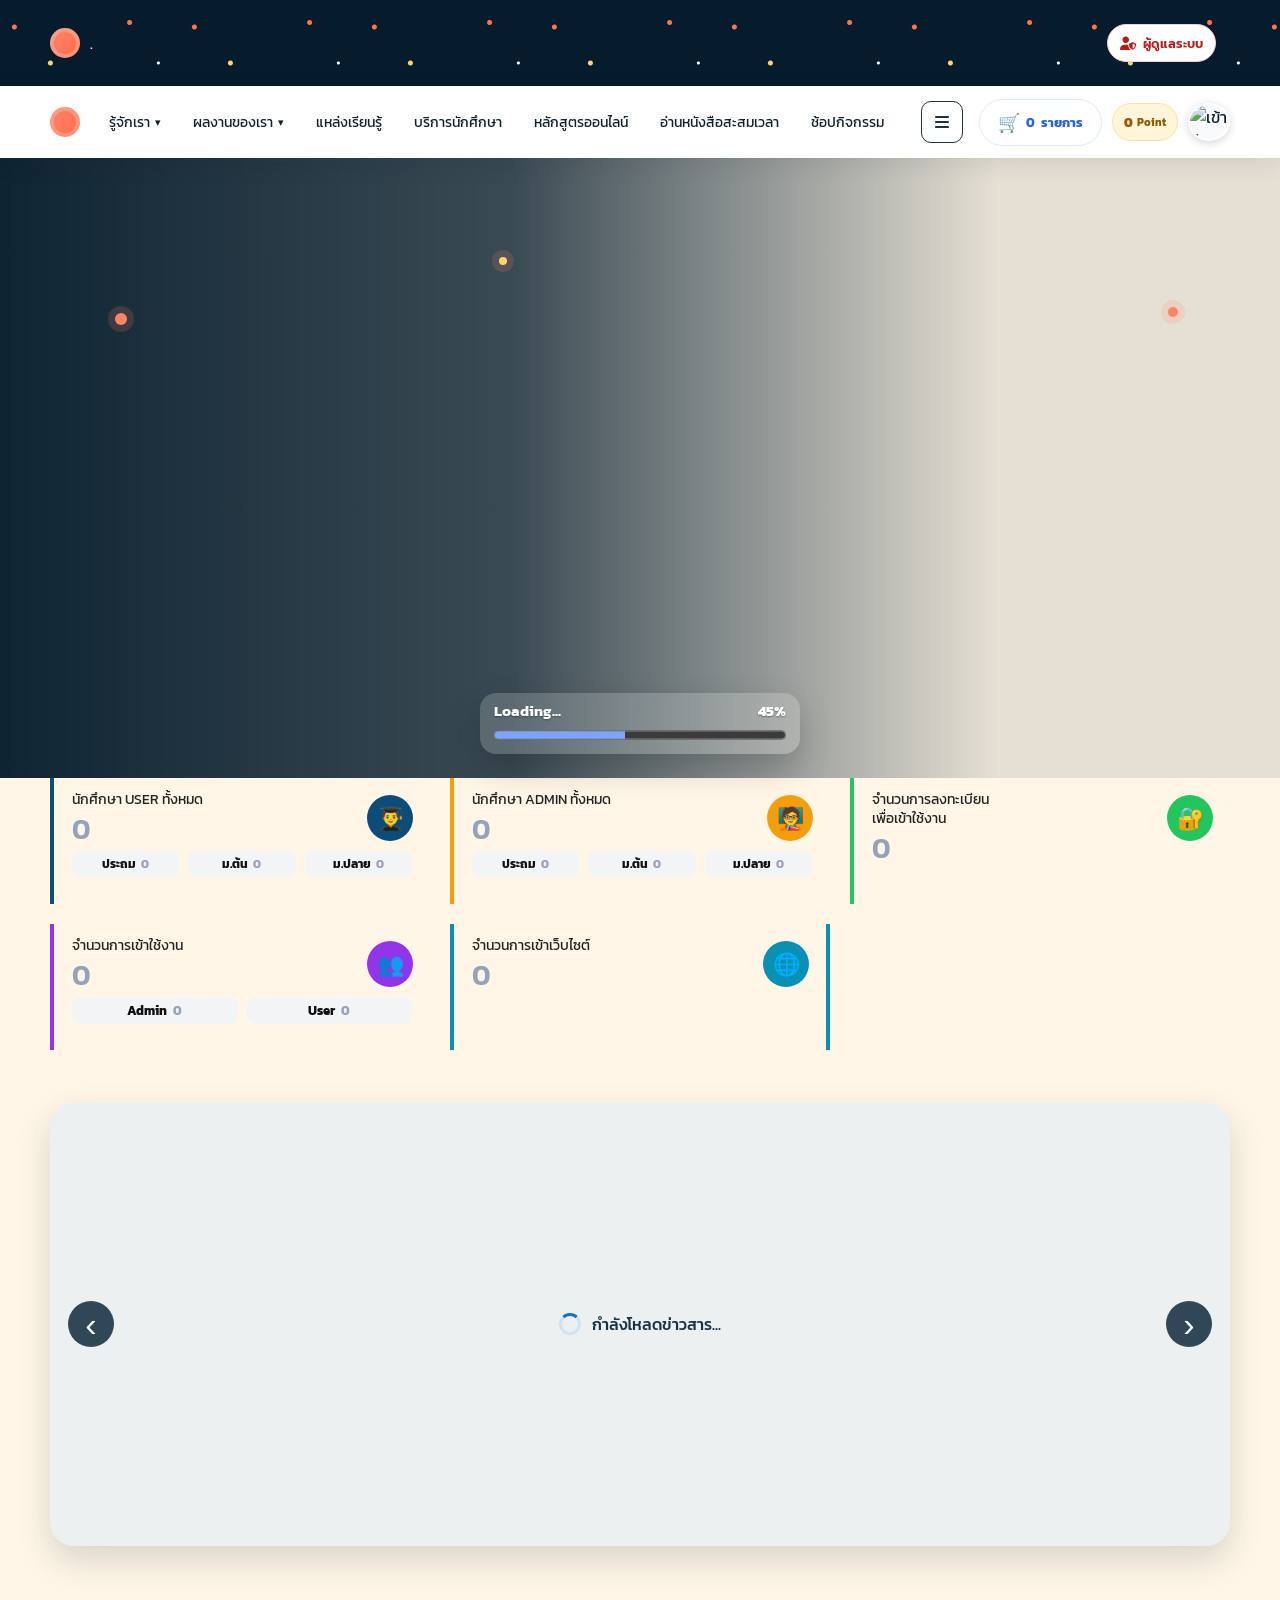
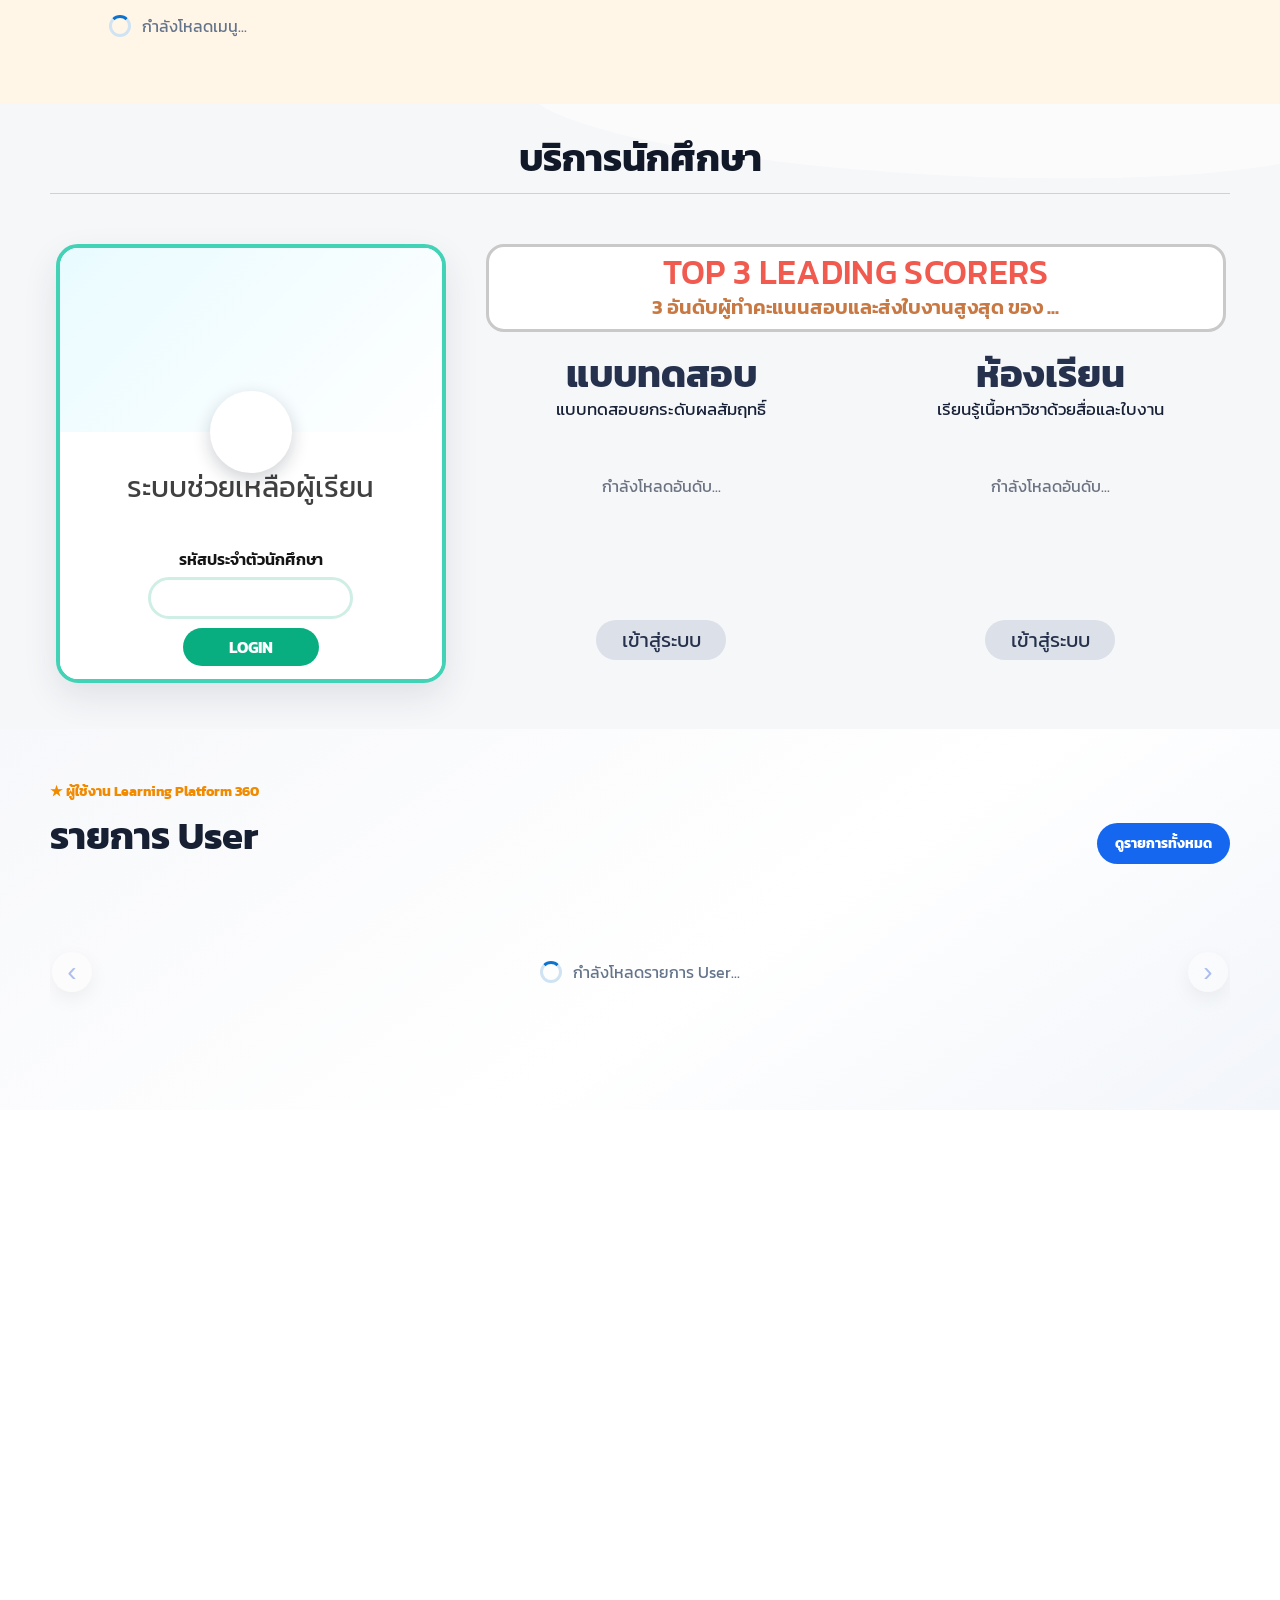
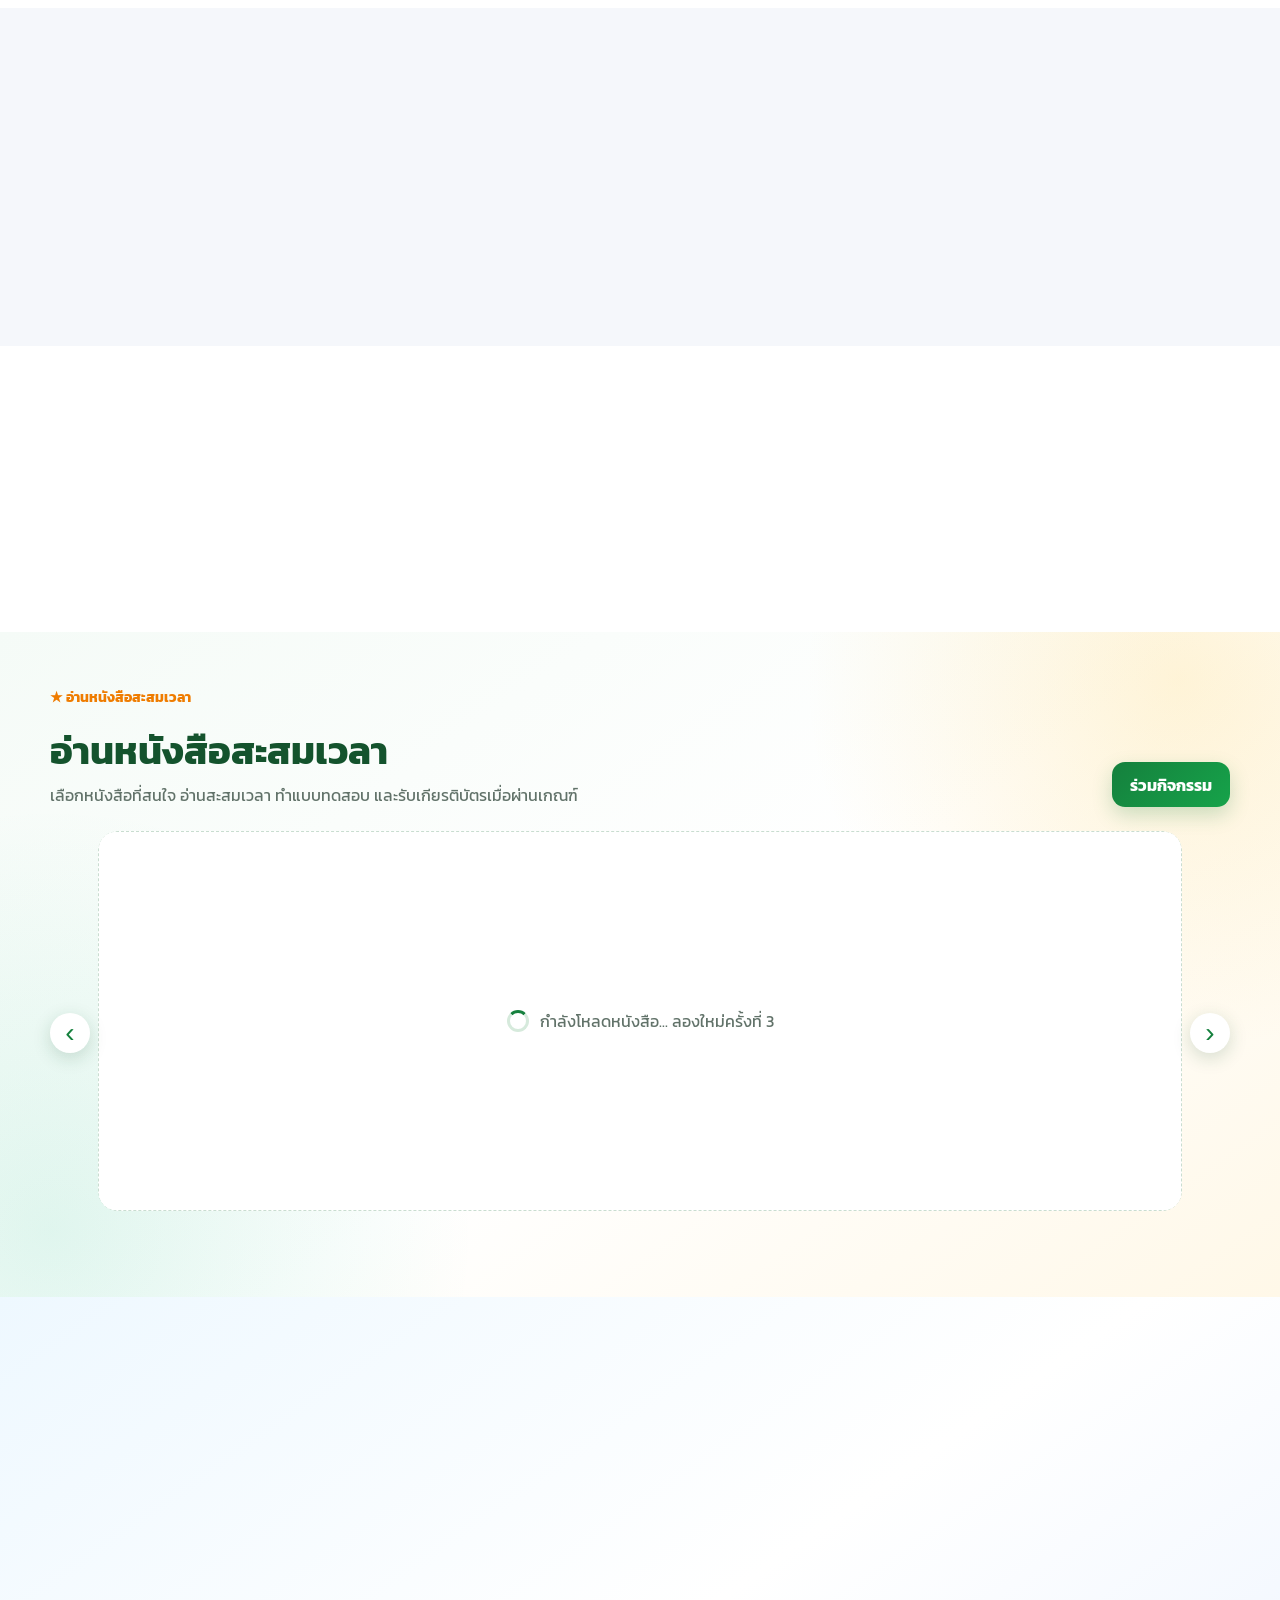
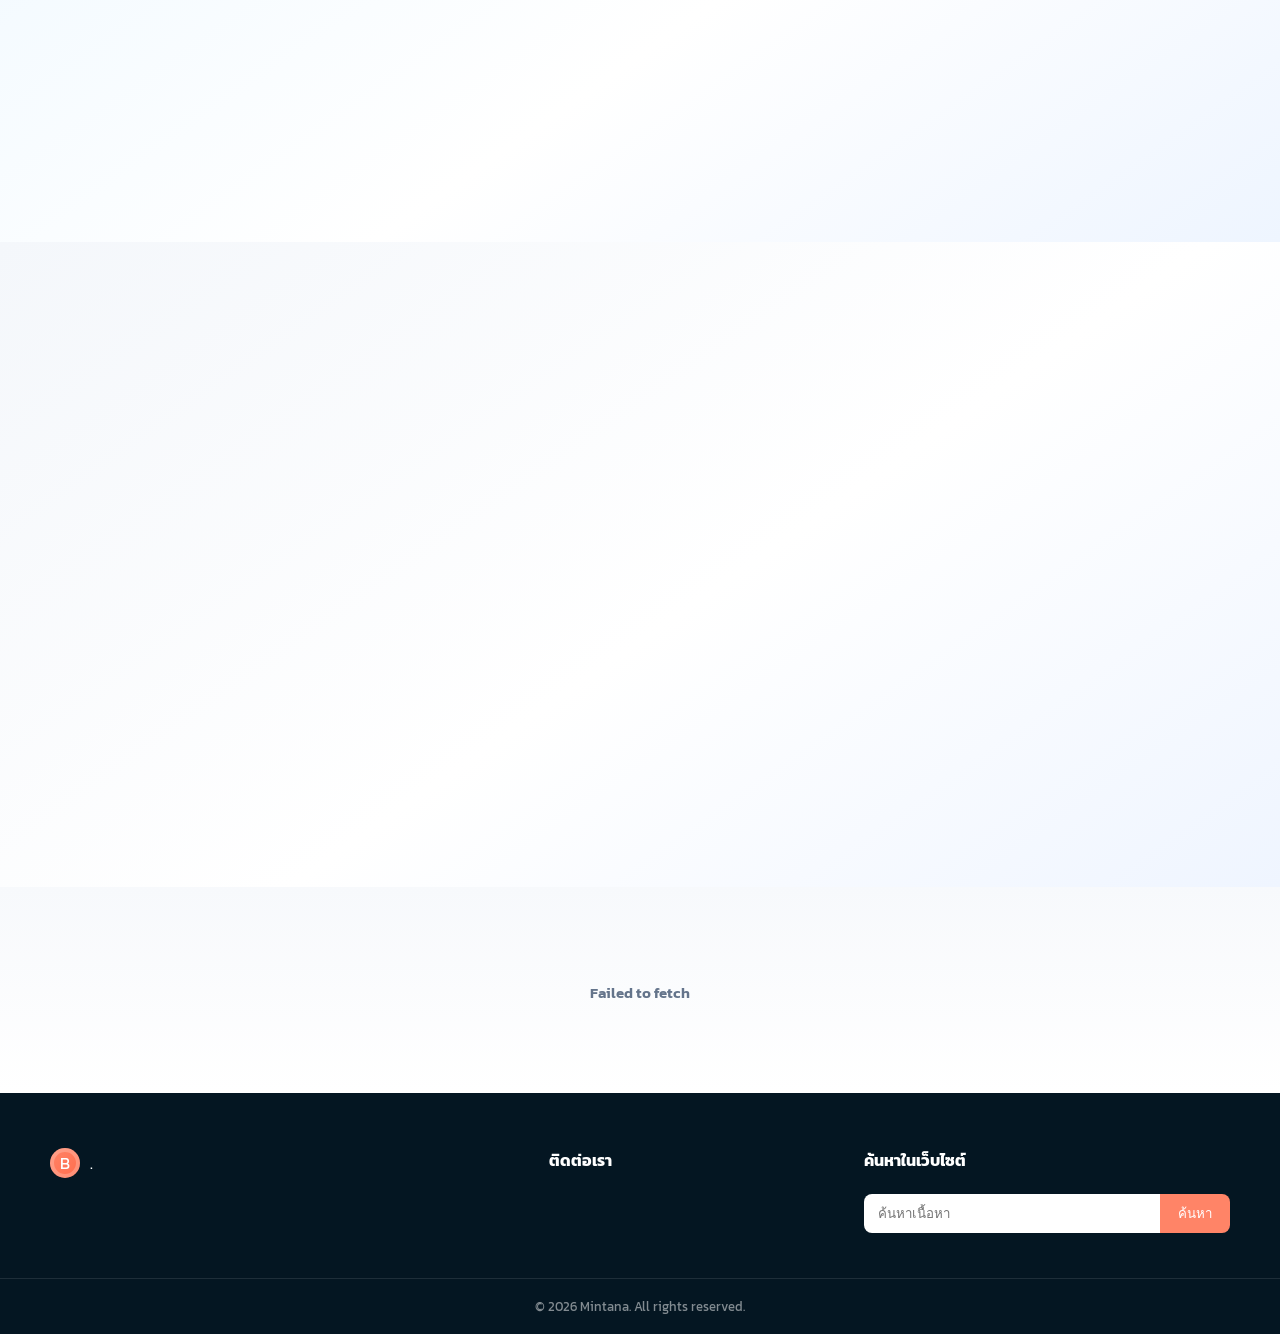
==== index.html @ b243261f "pl360v2" ====
<!DOCTYPE html>

<html lang="th">
<head>
  <script src="sites-config.js?v=20260930-central-2"></script>
  <script src="site-bootstrap.js?v=20260930-isolation-2"></script>

  <meta charset="UTF-8" />
  <script src="app-config.js?v=20260917-1"></script>
  <meta name="viewport" content="width=device-width, initial-scale=1.0" />
  <meta name="description" content="เว็บไซต์ศูนย์ส่งเสริมการเรียนรู้ระดับอำเภอเมืองลพบุรี" data-lp360-config-seo="description" />
  <meta property="og:title" content="เว็บไซต์ สกร.ระดับอำเภอเมืองลพบุรี" data-lp360-config-og="1" />
  <meta property="og:description" content="เว็บไซต์ศูนย์ส่งเสริมการเรียนรู้ระดับอำเภอเมืองลพบุรี" data-lp360-config-og="1" />
  <meta property="og:type" content="website" data-lp360-config-og="1" />
    <link rel="icon" type="image/png" href="https://static.wixstatic.com/media/a503e5_55b0959c5ce64be9bc2e8cb06ad4fcd0~mv2.png" data-lp360-static-icon="1">
  <link rel="shortcut icon" type="image/png" href="https://static.wixstatic.com/media/a503e5_55b0959c5ce64be9bc2e8cb06ad4fcd0~mv2.png" data-lp360-static-icon="1">
  <link rel="apple-touch-icon" href="https://static.wixstatic.com/media/a503e5_55b0959c5ce64be9bc2e8cb06ad4fcd0~mv2.png" data-lp360-static-icon="1">
  <link rel="apple-touch-icon-precomposed" href="https://static.wixstatic.com/media/a503e5_55b0959c5ce64be9bc2e8cb06ad4fcd0~mv2.png" data-lp360-static-icon="1">
  <title data-lp360-config-seo="title">เว็บไซต์ สกร.ระดับอำเภอเมืองลพบุรี</title>
  <link rel="preconnect" href="https://fonts.googleapis.com">
  <link rel="preconnect" href="https://script.google.com" crossorigin>
  <link rel="preconnect" href="https://script.googleusercontent.com" crossorigin>
  <link rel="preconnect" href="https://lh3.googleusercontent.com" crossorigin>
  <link rel="dns-prefetch" href="//lh3.googleusercontent.com">
  <link rel="preconnect" href="https://fonts.gstatic.com" crossorigin>
  <link rel="preconnect" href="https://cdn.jsdelivr.net">
  <link rel="preconnect" href="https://cdnjs.cloudflare.com">
  <script>
    // FIRST-LOAD FAST 2026-09-17
    // 1) homecritical เริ่มพร้อม <head> เพื่อให้ Hero เริ่มดาวน์โหลดก่อน homefast ชุดใหญ่
    // 2) preload Hero ล่าสุดจาก cache ทันทีในครั้งถัดไป
    // 3) homefast เดิมยังทำงานต่อครบทุก section
    (function () {
      var NS = "LP360:DISTRICT:";
      var API = window.APP_CONFIG.EXEC_URL;
      var cacheKey = NS + 'SITE_FAST:homefast-v15-seo-t3t4-20261004';
      var heroKey = NS + 'CRITICAL_IMAGE:hero-v1';
      var maxAge = 24 * 60 * 60 * 1000;
      var admin = false;
      try { admin = Boolean(sessionStorage.getItem(NS + 'mysiteAdminToken')); } catch (_) {}


      function optimizedImage(url, width) {
        url = String(url || '').trim();
        if (!url) return '';
        var match = url.match(/lh3\.googleusercontent\.com\/d\/([-\w]{25,})/i);
        if (!match && /drive\.google\.com/i.test(url)) match = url.match(/[-\w]{25,}/);
        if (!match) return url;
        return 'https://lh3.googleusercontent.com/d/' + match[1] + '=w' + (width || 1800);
      }

      function preloadImage(url) {
        if (!url || document.querySelector('link[data-lp360-hero-preload="1"]')) return;
        var link = document.createElement('link');
        link.rel = 'preload';
        link.as = 'image';
        link.href = url;
        link.setAttribute('fetchpriority', 'high');
        link.setAttribute('data-lp360-hero-preload', '1');
        document.head.appendChild(link);
      }

      function ensureHeroProgressMarkup() {
        var overlay = document.getElementById('websiteHeroOverlay');
        if (!overlay) return null;
        var wrap = overlay.querySelector('.hero-image-progress-wrap');
        if (!wrap) {
          wrap = document.createElement('div');
          wrap.className = 'hero-image-progress-wrap';
          wrap.setAttribute('aria-live', 'polite');
          wrap.hidden = true;
          wrap.innerHTML = '<div class="hero-image-progress-row"><span class="hero-image-progress-label">Loading...</span><strong class="hero-image-progress-percent">0%</strong></div><progress class="hero-image-progress-bar" max="100" value="0">0%</progress>';
          overlay.appendChild(wrap);
        }
        return {
          wrap: wrap,
          progress: wrap.querySelector('progress'),
          percent: wrap.querySelector('.hero-image-progress-percent')
        };
      }

      // Hero progress นับงานจริง 2 ส่วน: heroTitleText 50% + รูป Hero 50%
      // ระหว่างรอแต่ละงาน แถบจะค่อย ๆ วิ่ง แต่ 100% จะเกิดเมื่อทั้งสองส่วนจบแล้วเท่านั้น
      (function createHeroProgressCoordinator() {
        if (window.LP360HeroProgress) return;

        var state = {
          titleReady: false,
          imageReady: false,
          imageUrl: '',
          value: 0,
          timer: null,
          hideTimer: null
        };

        function ui() {
          return ensureHeroProgressMarkup();
        }

        function setValue(value) {
          var parts = ui();
          if (!parts) return;
          var next = Math.max(state.value, Math.min(100, Math.round(value)));
          state.value = next;
          parts.progress.value = next;
          parts.progress.textContent = next + '%';
          if (parts.percent) parts.percent.textContent = next + '%';
          parts.wrap.hidden = false;
        }

        function target() {
          var completed = (state.titleReady ? 1 : 0) + (state.imageReady ? 1 : 0);
          if (completed >= 2) return 100;
          if (completed === 1) return 95;
          return 45;
        }

        function stopTimer() {
          if (!state.timer) return;
          clearTimeout(state.timer);
          state.timer = null;
        }

        function tick() {
          var goal = target();
          if (goal >= 100) {
            complete();
            return;
          }
          if (state.value < goal) {
            var step = state.value < 25 ? 4 : state.value < 50 ? 2 : state.value < 80 ? 2 : 1;
            setValue(Math.min(goal, state.value + step));
          }
          state.timer = setTimeout(tick, state.value < 50 ? 150 : 260);
        }

        function start() {
          var parts = ui();
          if (!parts) return;
          if (state.hideTimer) {
            clearTimeout(state.hideTimer);
            state.hideTimer = null;
          }
          parts.wrap.hidden = false;
          if (state.value <= 0) setValue(4);
          if (!state.timer) state.timer = setTimeout(tick, 100);
        }

        function complete() {
          if (!(state.titleReady && state.imageReady)) return;
          stopTimer();
          setValue(100);
          var parts = ui();
          if (!parts) return;
          if (state.hideTimer) clearTimeout(state.hideTimer);
          state.hideTimer = setTimeout(function () {
            if (parts.wrap) parts.wrap.hidden = true;
          }, 420);
        }

        function titleReady() {
          state.titleReady = true;
          // heroTitleText = 50% ของงานทั้งหมด
          if (state.value < 50) setValue(50);
          start();
          if (state.imageReady) complete();
        }

        function imageLoading(url) {
          var normalized = String(url || '').trim();
          if (normalized && normalized !== state.imageUrl) {
            state.imageUrl = normalized;
            state.imageReady = false;
            // ถ้ากำลังเปลี่ยนรูปใหม่หลังจากเคยครบ 100% ให้เริ่มนับส่วนรูปใหม่
            if (state.value >= 100) state.value = state.titleReady ? 50 : 0;
          }
          start();
        }

        function imageReady(url) {
          var normalized = String(url || '').trim();
          if (normalized && state.imageUrl && normalized !== state.imageUrl) return;
          if (normalized) state.imageUrl = normalized;
          state.imageReady = true;
          // รูป Hero = อีก 50% ของงานทั้งหมด
          if (!state.titleReady && state.value < 50) setValue(50);
          start();
          if (state.titleReady) complete();
        }

        window.LP360HeroProgress = {
          start: start,
          titleReady: titleReady,
          imageLoading: imageLoading,
          imageReady: imageReady,
          getState: function () {
            return {
              titleReady: state.titleReady,
              imageReady: state.imageReady,
              imageUrl: state.imageUrl,
              value: state.value
            };
          }
        };

        if (document.readyState === 'loading') {
          document.addEventListener('DOMContentLoaded', start, { once: true });
        } else {
          start();
        }
      })();

      function showHeroProgress(url) {
        if (window.LP360HeroProgress) window.LP360HeroProgress.imageLoading(url);
      }

      function finishHeroProgress(url) {
        if (window.LP360HeroProgress) window.LP360HeroProgress.imageReady(url);
      }

      function startHero(url) {
        if (!url) {
          if (window.LP360HeroProgress) window.LP360HeroProgress.imageReady('');
          return;
        }
        window.__SITE_HERO_FAST_URL = url;
        showHeroProgress(url);
        var img = new Image();
        try { img.fetchPriority = 'high'; img.decoding = 'async'; } catch (_) {}
        img.onload = function () {
          var apply = function () {
            var overlay = document.getElementById('websiteHeroOverlay');
            if (!overlay) return;
            if (window.__SITE_HERO_FAST_URL !== url) return;
            overlay.style.backgroundImage = 'linear-gradient(90deg,rgba(5,28,44,.96) 0%,rgba(5,28,44,.79) 40%,rgba(5,28,44,.1) 78%),url("' + url.replace(/"/g, '%22') + '")';
            overlay.style.backgroundSize = 'cover';
            overlay.style.backgroundPosition = 'center';
            overlay.style.backgroundRepeat = 'no-repeat';
            overlay.classList.add('website-hero-ready');
            finishHeroProgress(url);
          };
          if (document.readyState === 'loading') document.addEventListener('DOMContentLoaded', apply, { once: true });
          else apply();
        };
        img.onerror = function () {
          var apply = function () {
            var overlay = document.getElementById('websiteHeroOverlay');
            if (!overlay) return;
            overlay.classList.add('website-hero-ready');
            finishHeroProgress(url);
          };
          if (document.readyState === 'loading') document.addEventListener('DOMContentLoaded', apply, { once: true });
          else apply();
        };
        img.src = url;
      }

      var cachedHero = '';
      try { cachedHero = localStorage.getItem(heroKey) || ''; } catch (_) {}
      if (cachedHero) { preloadImage(cachedHero); startHero(cachedHero); }

      // Critical request ใช้เฉพาะครั้งแรก/โหมดผู้ดูแล; ครั้งถัดไปใช้ Hero cache ทันที
      window.__SITE_HOMECRITICAL_PREFETCH = (!cachedHero || admin) ? fetch(API + '?mode=homecritical', {
        method: 'GET', cache: 'default', credentials: 'omit'
      }).then(function (response) {
        return response.ok ? response.json() : null;
      }).then(function (result) {
        var data = result && result.success !== false ? (result.data || result) : null;
        if (!data) return result;
        var hero = optimizedImage(data.heroImage, 1800);
        if (hero) {
          preloadImage(hero);
          startHero(hero);
          try { localStorage.setItem(heroKey, hero); } catch (_) {}
        }
        return result;
      }).catch(function () { return null; }) : Promise.resolve(null);

      function hasUsable(storage) {
        if (!storage) return false;
        try {
          var saved = JSON.parse(storage.getItem(cacheKey) || 'null');
          return Boolean(saved && saved.savedAt && (Date.now() - saved.savedAt <= maxAge));
        } catch (_) { return false; }
      }

      if (!admin && (hasUsable(window.sessionStorage) || hasUsable(window.localStorage))) return;

      var controller = typeof AbortController !== 'undefined' ? new AbortController() : null;
      var timer = controller ? setTimeout(function () { controller.abort(); }, 30000) : null;
      window.__SITE_HOMEFAST_PREFETCH = fetch(API + '?mode=homefast',
        { method: 'GET', cache: 'default', credentials: 'omit', signal: controller ? controller.signal : undefined }
      ).then(function (response) {
        return response.ok ? response.json() : null;
      }).then(function (result) {
        return result;
      }).catch(function () {
        return null;
      }).finally(function () {
        if (timer) clearTimeout(timer);
      });
    })();
  </script>
  <link href="https://fonts.googleapis.com/css2?family=Kanit:wght@300;400;500;600;700;800&display=swap" rel="stylesheet">
  <style>
  #websiteHeroOverlay {
    opacity: 1;
    visibility: visible;
    background: linear-gradient(90deg,rgba(5,28,44,.96) 0%,rgba(5,28,44,.79) 40%,rgba(5,28,44,.1) 78%);
  }

  #websiteHeroOverlay.website-hero-ready {
    opacity: 1;
    visibility: visible;
    transition: opacity 0.25s ease;
  }

  #websiteHeroOverlay .hero-image-progress-wrap {
    position: absolute;
    left: 50%;
    bottom: 24px;
    transform: translateX(-50%);
    width: min(320px, calc(100% - 48px));
    display: flex;
    flex-direction: column;
    align-items: center;
    gap: 8px;
    padding: 10px 14px;
    border-radius: 16px;
    background: rgba(255,255,255,.18);
    backdrop-filter: blur(6px);
    box-shadow: 0 14px 34px rgba(0,0,0,.2);
    z-index: 2;
  }

  #websiteHeroOverlay .hero-image-progress-wrap[hidden] {
    display: none !important;
  }

  #websiteHeroOverlay .hero-image-progress-row {
    width: 100%;
    display: flex;
    align-items: center;
    justify-content: space-between;
    gap: 12px;
  }

  #websiteHeroOverlay .hero-image-progress-percent {
    font-size: 15px;
    font-weight: 800;
    color: #fff;
    line-height: 1;
    text-shadow: 0 1px 2px rgba(0,0,0,.35);
  }

  #websiteHeroOverlay .hero-image-progress-label {
    font-size: 15px;
    font-weight: 700;
    color: #fff;
    line-height: 1;
    text-shadow: 0 1px 2px rgba(0,0,0,.35);
  }

  #websiteHeroOverlay .hero-image-progress-bar {
    width: 100%;
    height: 18px;
    accent-color: #7da2ff;
  }

    /* ลดงาน layout/paint ของส่วนล่างที่ยังไม่อยู่ในจอ */
    #learningSourceBox, #activityBox, #FBpostBox, #cliproomBox, #learningBaseModule {
      content-visibility: auto;
      contain-intrinsic-size: 1px 620px;
    }
</style>
  <link rel="stylesheet" href="index-fast-core.css?v=20261020-news-blur-v1">
  <link rel="stylesheet" href="user-box.css?v=20260921-section-layout-fix-v1">
  <link rel="stylesheet" href="readbook-box.css?v=20260919-readbook-1">
  <link rel="stylesheet" href="button-section.css?v=20260904-buttonsection-preview-active-3">
  <style>
    #learningBaseModule.shopactivity-preview{padding:52px 0;background:linear-gradient(145deg,#f4f7fb,#fff 55%,#eff5ff)}
    #learningBaseModule .shopactivity-arrow{width:40px;height:40px;padding:0;border-radius:50%;background:#fff;color:#2563eb;font-size:28px}
    #learningBaseModule .shopactivity-dot{width:9px;height:9px;padding:0;border-radius:20px;background:#cbd5e1}
    #learningBaseModule .shopactivity-dot.active{width:27px;background:#2563eb}
    @media(max-width:620px){#learningBaseModule.shopactivity-preview{padding:38px 0}#learningBaseModule .shopactivity-arrow{top:auto;bottom:0;width:36px;height:36px;padding:0}}
  </style>
  <link rel="stylesheet" href="index-fast-profile.css?v=20260921-admin-news-layout-v1">
  <script defer src="https://cdn.jsdelivr.net/npm/sweetalert2@11"></script>
  <link rel="stylesheet" href="edit-website.css?v=20260924-popup-fix-1">
  <script defer src="edit-website.js?v=20260924-popup-fix-1"></script>
<link
  rel="stylesheet"
  href="https://cdnjs.cloudflare.com/ajax/libs/font-awesome/6.7.2/css/all.min.css"
  media="print" onload="this.media='all'">
  <link rel="stylesheet"
      href="https://cdn.jsdelivr.net/npm/bootstrap-icons@1.11.3/font/bootstrap-icons.min.css"
      media="print" onload="this.media='all'">

  <link rel="stylesheet" href="template-switcher.css?v=20260924-ui-3">
  <script>window.LP360_TEMPLATE_SITE="amphoe";window.LP360_TEMPLATE_ADMIN_TOKEN_KEY="LP360:DISTRICT:mysiteAdminToken";</script>
  <script src="template-switcher.js?v=20260925-template5-remove-learning-v1"></script>
  <link id="templateColorStyle" rel="stylesheet" href="template-color.css?v=20260924-three-areas-2">
  <script defer src="template-color.js?v=20260924-six-palettes-2"></script>
  <link rel="stylesheet" href="hero-content-editor.css?v=20260924-tight-autosize-1">
  <script defer src="hero-content-editor.js?v=20260924-tight-autosize-1"></script>
  <link id="lpSweetAlertTemplate1Css" rel="stylesheet" href="https://cdn.jsdelivr.net/npm/sweetalert2@11/dist/sweetalert2.min.css">
  <link rel="stylesheet" href="responsive-nav-services.css?v=20261003-navhero-1">
  <link rel="stylesheet" href="site-header-responsive-overflow.css?v=20261003-section-sync-2">
  <link rel="stylesheet" href="popup-admin.css?v=20261004-popup-admin-6">
</head>
<body class="website-data-loading">
  <div id="adminLoginModal" class="admin-login-modal" hidden>
    <form id="adminLoginForm" class="admin-login-card" autocomplete="on">
      <button id="adminLoginClose" class="admin-login-close" type="button" aria-label="ปิด">&times;</button>
      <div class="admin-login-icon"><i class="fa-solid fa-lock" aria-hidden="true"></i></div>
      <h1>เข้าสู่ระบบจัดการเว็บไซต์</h1>
      <p>กรอก Username และ Password เพื่อแสดงเครื่องมือแก้ไข</p>
      <label for="adminUsername">Username</label>
      <input id="adminUsername" name="username" type="text" autocomplete="username" required>
      <label for="adminPassword">Password</label>
      <div class="admin-password-wrap">
        <input id="adminPassword" name="password" type="password" autocomplete="current-password" required>
        <button id="adminTogglePassword" type="button" aria-label="แสดงหรือซ่อนรหัสผ่าน"><i class="fa-solid fa-eye"></i></button>
      </div>
      <button id="adminLoginSubmit" class="admin-login-submit" type="submit">เข้าสู่ระบบ</button>
      <button id="adminForgotButton" class="admin-forgot" type="button">ลืมรหัสผ่าน?</button>
      <div id="adminLoginStatus" class="admin-login-status" role="status"></div>
    </form>
  </div>

  <div class="admin-mode-banner admin-only" role="status" aria-label="สถานะผู้ดูแลระบบ">
    <div class="admin-storage-meter" id="adminStorageMeter" aria-label="พื้นที่จัดเก็บไฟล์ของผู้ดูแล">
      <div class="admin-storage-labels">
        <span id="adminStorageUsed">กำลังตรวจสอบพื้นที่...</span>
        <span id="adminStorageLimit">กำลังโหลด...</span>
      </div>
      <div
        class="admin-storage-track"
        id="adminStorageTrack"
        role="progressbar"
        aria-label="พื้นที่จัดเก็บที่ใช้แล้ว"
        aria-valuemin="0"
        aria-valuemax="100"
        aria-valuenow="0"
      >
        <span class="admin-storage-fill" id="adminStorageFill"></span>
      </div>
    </div>
    <div class="admin-mode-label">Mode : ผู้ดูแลระบบ</div>
  </div>

  <div class="announcement">
    <div class="container announcement-inner">
      <a class="brand brand-light" href="#home" aria-label="Book Store home">
        <span class="brand-icon" data-website-brand-icon></span>
        <span data-website-brand-name>.</span>
      </a>
      <div class="announcement-mobile-center">
      <div class="announcement-admin-actions" aria-label="การเข้าสู่ระบบผู้ดูแล">
        <button id="adminLoginButton" class="admin-access-button" type="button">
          <i class="fa-solid fa-user-shield" aria-hidden="true"></i>
          <span>ผู้ดูแลระบบ</span>
        </button>
        <button id="adminLogoutButton" class="admin-access-button admin-logout-button" type="button" hidden>
          <i class="fa-solid fa-right-from-bracket" aria-hidden="true"></i>
          <span>ออกจากโหมดแก้ไข</span>
        </button>
      </div>
      <div id="announcementSocials" class="announcement-socials" hidden aria-label="ช่องทางสื่อสังคมออนไลน์">
        <a id="announcementLine" class="announcement-social announcement-line" target="_blank" rel="noopener noreferrer" aria-label="Line" hidden>
          <i class="fa-brands fa-line" aria-hidden="true"></i>
        </a>
        <a id="announcementFacebook" class="announcement-social announcement-facebook" target="_blank" rel="noopener noreferrer" aria-label="Facebook" hidden>
          <i class="fa-brands fa-facebook-f" aria-hidden="true"></i>
        </a>
        <a id="announcementYoutube" class="announcement-social announcement-youtube" target="_blank" rel="noopener noreferrer" aria-label="YouTube" hidden>
          <i class="fa-brands fa-youtube" aria-hidden="true"></i>
        </a>
      </div>
      </div>
    </div>
  </div>

<header class="site-header">
  <div class="container nav-wrap">

    <a class="brand" href="#home" aria-label="หน้าหลัก">
      <span class="brand-icon" data-website-brand-icon></span>
      <span data-website-brand-name></span>
    </a>

    <nav class="main-nav" aria-label="เมนูหลัก">
      <div class="main-nav-dropdown">
        <button class="main-nav-dropdown-toggle" type="button" aria-expanded="false">
          รู้จักเรา <span aria-hidden="true">▾</span>
        </button>
        <div class="main-nav-dropdown-menu" role="menu">
          <a href="vision.html" role="menuitem">วิสัยทัศน์ อัตลักษณ์ พันธกิจ</a>
          <a href="team.html" role="menuitem">บุคลากร</a>
          <a href="contact.html" role="menuitem">ติดต่อ/สอบถาม</a>
        </div>
      </div>

      <div class="main-nav-dropdown">
        <button class="main-nav-dropdown-toggle" type="button" aria-expanded="false">
          ผลงานของเรา <span aria-hidden="true">▾</span>
        </button>
        <div class="main-nav-dropdown-menu" role="menu">
          <a href="best_practice.html" role="menuitem">Best Practice</a>
          <a href="innovation.html" role="menuitem">สื่อ/นวัตกรรม</a>
          <a href="media.html" role="menuitem">คลังสื่อการสอน</a>
          <a href="reward.html" role="menuitem">รางวัล เกียรติบัตร</a>
          <a href="course.html" role="menuitem">คลังหลักสูตร</a>
        </div>
      </div>

      <a href="#learningSourceBox">แหล่งเรียนรู้</a>
<div class="main-nav-dropdown">
        <button class="main-nav-dropdown-toggle" type="button" aria-expanded="false">
          สกร.ระดับตำบล <span aria-hidden="true">▾</span>
        </button>
        <div id="districtMenuList" class="main-nav-dropdown-menu" role="menu">
          <span class="main-nav-dropdown-status">กำลังโหลด...</span>
        </div>
      </div>

      <div class="main-nav-dropdown">
        <button class="main-nav-dropdown-toggle" type="button" aria-expanded="false">
          ห้องสมุด <span aria-hidden="true">▾</span>
        </button>
        <div id="libraryMenuList" class="main-nav-dropdown-menu" role="menu">
          <span class="main-nav-dropdown-status">กำลังโหลด...</span>
        </div>
      </div>
    </nav>

    <div class="nav-profile-actions" aria-label="ข้อมูลสมาชิก">
      <button
        id="profileCartBtn"
        class="profile-cart-btn"
        type="button"
        aria-label="เปิดตะกร้ากิจกรรม">
        <span class="cart-icon">🛒</span>
        <span id="profileCartCount">0</span> รายการ
      </button>

      <div
        id="mobileProfilePoint"
        class="mobile-profile-point"
        role="button"
        tabindex="0"
        aria-label="ดูรายการกิจกรรม">
        <strong id="mobileProfileHours">0</strong>
        <span id="mobileProfileHoursLabel">Point</span>
      </div>

      <img
        id="mobileProfilePhoto"
        class="mobile-profile-photo"
        src="https://static.wixstatic.com/media/a503e5_9064df4bf13044dab24382c889fa7d87~mv2.png"
        alt="บัญชีผู้ใช้"
        role="button"
        tabindex="0"
        aria-label="เปิดบัญชีผู้ใช้">

    </div>

  </div>
</header>

  <main>
    <section id="home" class="hero">
      <div id="websiteHeroOverlay" class="hero-overlay"></div>
      <div id="editwebsite" class="editwebsite admin-only" aria-label="แก้ไขหน้าเว็บไซต์">
        <button class="editwebsite-btn" type="button" data-editwebsite="text"><i class="fa-solid fa-pen-to-square" aria-hidden="true"></i>แก้ไขข้อความ</button>
        <button class="editwebsite-btn" type="button" data-editwebsite="image"><i class="fa-solid fa-image" aria-hidden="true"></i>แก้ไขโลโก้ ชื่อ รูปหัวเว็บไซต์</button>
        <button id="heroContentEditorButton" class="editwebsite-btn admin-only" type="button"><i class="fa-solid fa-up-down-left-right" aria-hidden="true"></i>จัดการข้อความ Header</button>
        <button id="templateColorButton" class="editwebsite-btn admin-only" type="button" aria-haspopup="dialog" aria-controls="templateColorDialog"><i class="fa-solid fa-palette" aria-hidden="true"></i>ธีมสี</button>
      </div>
      <div class="container hero-content">
        <div id="heroKickerText" class="eyebrow" hidden></div>
        <h1 id="heroTitleText" hidden></h1>
        <p id="heroDescriptionText" hidden></p>

      </div>
      <div class="floating-dot dot-1"></div>
      <div class="floating-dot dot-2"></div>
      <div class="floating-dot dot-3"></div>
    </section>

<!-- รถโมบาย + ข่าวสาร: แสดงแนวเดียวกัน -->
<section id="news" class="news-section">
  <div class="container">
    <div id="homeSection" class="home-summary-section" aria-label="สรุปข้อมูลผู้ใช้งาน">
      <div class="home-summary-grid">
        <article class="home-summary-card home-summary-card-user">
          <div class="home-summary-icon home-summary-icon-user" aria-hidden="true">👨‍🎓</div>
          <div class="home-summary-title">นักศึกษา USER ทั้งหมด</div>
          <div class="home-summary-number" id="userTotalBox">0</div>
          <div class="home-summary-levels">
            <div>ประถม <span id="userPrimaryBox">0</span></div>
            <div>ม.ต้น <span id="userMiddleBox">0</span></div>
            <div>ม.ปลาย <span id="userHighBox">0</span></div>
          </div>
        </article>

        <article class="home-summary-card home-summary-card-admin">
          <div class="home-summary-icon home-summary-icon-admin" aria-hidden="true">🧑‍🏫</div>
          <div class="home-summary-title">นักศึกษา ADMIN ทั้งหมด</div>
          <div class="home-summary-number" id="adminTotalBox">0</div>
          <div class="home-summary-levels">
            <div>ประถม <span id="adminPrimaryBox">0</span></div>
            <div>ม.ต้น <span id="adminMiddleBox">0</span></div>
            <div>ม.ปลาย <span id="adminHighBox">0</span></div>
          </div>
        </article>

        <article class="home-summary-card home-summary-card-registration">
          <div class="home-summary-icon home-summary-icon-registration" aria-hidden="true">🔐</div>
          <div class="home-summary-title">จำนวนการลงทะเบียน<br>เพื่อเข้าใช้งาน</div>
          <div class="home-summary-number" id="registrationCountBox">0</div>
        </article>

        <article class="home-summary-card home-summary-card-login">
          <div class="home-summary-icon home-summary-icon-login" aria-hidden="true">👥</div>
          <div class="home-summary-title">จำนวนการเข้าใช้งาน</div>
          <div class="home-summary-number" id="loginCountBox">0</div>
          <div class="home-summary-levels home-summary-login-levels">
            <div>Admin <span id="adminLoginCountBox">0</span></div>
            <div>User <span id="userLoginCountBox">0</span></div>
          </div>
        </article>

        <article class="home-summary-card home-summary-card-website">
          <div class="home-summary-icon home-summary-icon-website" aria-hidden="true">🌐</div>
          <div class="home-summary-title">จำนวนการเข้าเว็บไซต์</div>
          <div class="home-summary-number" id="websiteVisitCountBox">0</div>
        </article>
      </div>
    </div>

    <div id="newsBusLayout" class="news-bus-layout bus-is-hidden">
      <div class="news-column">
        <div class="section-heading">
   
        </div>

        <div id="newsSlider" class="news-slider">
          <button id="manageNewsButton" class="editwebsite-btn news-manager-trigger admin-only" type="button"><i class="fa-solid fa-newspaper" aria-hidden="true"></i>จัดการข่าวสาร</button>
          <div id="newsSlides" class="news-slides">
            <div class="news-loading section-loading-with-spinner"><span class="section-loading-spinner" aria-hidden="true"></span>กำลังโหลดข่าวสาร...</div>
          </div>
          <button id="newsPrev" class="news-arrow news-prev" type="button" aria-label="ข่าวก่อนหน้า">‹</button>
          <button id="newsNext" class="news-arrow news-next" type="button" aria-label="ข่าวถัดไป">›</button>
          <div id="newsDots" class="news-dots"></div>
        </div>

        <!-- กล่องข้อมูลต่อใต้ข่าวสาร: อยู่ในแถวเดียวกัน -->
        <div class="news-info-row admin-news-info-row">
          <div class="admin-news-info-note admin-only"><i class="fa-solid fa-circle-info" aria-hidden="true"></i>เข้าหน้าเพจแต่ละรายการเพื่อเพิ่มข้อมูล</div>
          <aside id="bossBox" class="boss-box" hidden aria-live="polite">
            <div class="boss-photo-wrap">
              <img id="bossPhoto" class="boss-photo" src="" alt="รูปผู้บริหาร" loading="lazy" decoding="async" fetchpriority="low">
            </div>
            <div class="boss-text">
              <div id="bossName" class="boss-name"></div>
              <div id="bossPosition" class="boss-position"></div>
            </div>
          </aside>

          <section id="studentBox" class="student-box menu-shortcuts" aria-label="เมนูลัด">
            <div id="settingMenuGrid" class="setting-menu-grid" aria-live="polite">
              <div class="setting-menu-loading section-loading-with-spinner"><span class="section-loading-spinner" aria-hidden="true"></span>กำลังโหลดเมนู...</div>
            </div>
          </section>
        </div>

      </div>
    </div>
  </div>
</section>

<!-- บริการนักศึกษา: อยู่หลัง news-info-row และก่อนรายการ User -->
<section id="studentServicesBox" data-nav-label="บริการนักศึกษา" class="student-services-section" aria-labelledby="studentServicesTitle" data-admin-section="1">
  <div class="container">
    <div class="student-services-box">
      <h2 id="studentServicesTitle">บริการนักศึกษา</h2>

      <div class="student-services-grid">
        <div class="student-services-account">
          <div class="student-services-login-card" aria-label="เข้าสู่ระบบช่วยเหลือผู้เรียน">
            <div class="student-services-login-visual">
              <img
                id="studentServicesLoginPhoto"
                class="student-services-login-banner"
                style="visibility:hidden"
                loading="lazy"
                decoding="async"
                alt="ภาพระบบช่วยเหลือผู้เรียน">
            </div>

            <div class="student-services-login-body">
              <div class="student-services-login-logo-wrap">
                <img
                  id="studentServicesLoginLogo"
                  class="student-services-login-logo"
                  alt="โลโก้หน่วยงาน">
              </div>

              <div class="student-services-login-brand">
                <div id="studentServicesLoginTitle" class="student-services-login-title">ระบบช่วยเหลือผู้เรียน</div>
                <div id="studentServicesLoginSubtitle" class="student-services-login-subtitle"></div>
              </div>

              <form id="studentServicesLoginForm" class="student-services-login">
                <label for="studentServicesId">รหัสประจำตัวนักศึกษา</label>
                <input
                  id="studentServicesId"
                  name="studentId"
                  type="text"
                  inputmode="numeric"
                  maxlength="10"
                  autocomplete="off"
                  aria-label="รหัสประจำตัวนักศึกษา">
                <button id="studentServicesLoginBtn" type="submit">LOGIN</button>
              </form>

            </div>
          </div>
        </div>

        <div class="student-service-top3-banner" role="group" aria-label="Top 3 Leading Scorers">
          <div class="student-service-top3-title">TOP 3 LEADING SCORERS</div>
          <div class="student-service-top3-subtitle">
            3 อันดับผู้ทำคะแนนสอบและส่งใบงานสูงสุด ของ <span id="studentServiceTop3Organization">...</span>
          </div>
        </div>

        <article class="student-service-card student-service-exam"
                 data-ranking-type="quiz">
          <div class="student-service-card-heading">
            <strong>แบบทดสอบ</strong>
            <span>แบบทดสอบยกระดับผลสัมฤทธิ์</span>
          </div>
          <div class="student-service-board">
            <div class="student-service-tabs" role="tablist" aria-label="เลือกระดับชั้นของรายงานแบบทดสอบ">
              <button class="is-active" type="button" role="tab" aria-selected="true" data-level="ประถม">ประถม</button>
              <button type="button" role="tab" aria-selected="false" data-level="ม.ต้น">ม.ต้น</button>
              <button type="button" role="tab" aria-selected="false" data-level="ม.ปลาย">ม.ปลาย</button>
            </div>
            <div class="student-service-ranking" aria-live="polite">
              <span class="student-service-ranking-status">กำลังโหลดอันดับ...</span>
            </div>
            <a class="student-service-open" href="quiz.html" target="_blank" rel="noopener">เข้าสู่ระบบ</a>
          </div>
        </article>

        <article class="student-service-card student-service-classroom"
                 data-ranking-type="worksheet">
          <div class="student-service-card-heading">
            <strong>ห้องเรียน</strong>
            <span>เรียนรู้เนื้อหาวิชาด้วยสื่อและใบงาน</span>
          </div>
          <div class="student-service-board">
            <div class="student-service-tabs" role="tablist" aria-label="เลือกระดับชั้นของรายงานใบงาน">
              <button class="is-active" type="button" role="tab" aria-selected="true" data-level="ประถม">ประถม</button>
              <button type="button" role="tab" aria-selected="false" data-level="ม.ต้น">ม.ต้น</button>
              <button type="button" role="tab" aria-selected="false" data-level="ม.ปลาย">ม.ปลาย</button>
            </div>
            <div class="student-service-ranking" aria-live="polite">
              <span class="student-service-ranking-status">กำลังโหลดอันดับ...</span>
            </div>
            <a class="student-service-open" href="classroom.html" target="_blank" rel="noopener">เข้าสู่ระบบ</a>
          </div>
        </article>
      </div>
    </div>
  </div>
</section>


<!-- อ่านหนังสือสะสมเวลา: ดึงรายการหนังสือจาก Web App ที่ DATABSE_MAIN_ID > Sheet!D26 -->


<!-- รายการ User: แสดงเป็นสไลด์ก่อนแหล่งเรียนรู้ -->
<section id="userBox" class="user-box-section" aria-label="รายการผู้ใช้งาน" data-admin-section="2">
  <div class="container">
    <div class="user-box-heading">
      <a class="user-box-heading-link" href="user_all.html">
        <div>
          <div class="user-box-kicker">★ ผู้ใช้งาน Learning Platform 360</div>
          <h2>รายการ User</h2>
        </div>
        <span class="user-box-open-all">ดูรายการทั้งหมด</span>
      </a>
    </div>

    <div id="userBoxSlider" class="user-box-slider">
      <div id="userBoxTrack" class="user-box-track">
        <div class="user-box-loading section-loading-with-spinner"><span class="section-loading-spinner" aria-hidden="true"></span>กำลังโหลดรายการ User...</div>
      </div>
      <button id="userBoxPrev" class="user-box-arrow user-box-prev" type="button" aria-label="รายการก่อนหน้า">‹</button>
      <button id="userBoxNext" class="user-box-arrow user-box-next" type="button" aria-label="รายการถัดไป">›</button>
    </div>
  </div>
</section>

<!-- แหล่งเรียนรู้ในพื้นที่: Box แยก ไม่กระทบระบบเดิม -->
<section id="learningSourceBox" class="lsb-section" data-admin-section="3">
  <div class="container">

    <div class="section-heading learning-source-heading">
      <div>
        <div class="activity-box-kicker">
          ★ แหล่งเรียนรู้ในพื้นที่
        </div>

        <h2>แหล่งเรียนรู้ผ่านแผนที่</h2>
      </div>

      <a class="editwebsite-btn learning-admin-button admin-only" href="addlearning.html" target="_blank" rel="noopener noreferrer"><i class="fa-solid fa-map-location-dot" aria-hidden="true"></i>จัดการแหล่งเรียนรู้</a>

      <a id="lsbOpenAll"
         class="lsb-open-all"
         href="learning.html" target="_blank">
        ดูรายการทั้งหมด
      </a>
    </div>

    <div class="lsb-rating-note">
      รายการเรียงตามจำนวนคะแนนความพึงพอใจ
      <span aria-hidden="true">★</span>
    </div>

    <div class="lsb-box">
      <div id="lsbAreaGrid" class="lsb-area-grid">
        <div class="lsb-loading section-loading-with-spinner"><span class="section-loading-spinner" aria-hidden="true"></span>กำลังโหลดแหล่งเรียนรู้...</div>
      </div>

      <div id="lsbShowAllWrap" class="lsb-show-all-wrap" hidden>
        <button id="lsbShowAllBtn" class="lsb-show-all-btn" type="button">
          แสดงแหล่งเรียนรู้ทั้งหมด
        </button>
      </div>
    </div>

  </div>
</section>

<!-- ห้องเรียนออนไลน์: ใช้ระบบ Login เดียวกับ accountBtn -->

<!-- Activity Box: ข้อมูลจากชีต activity -->
<section id="activityBox" class="activity-box-section" data-admin-section="4">
  <div class="activity-box-container">
<div class="activity-box-heading activity-admin-heading">

    <div>
        <div class="activity-box-kicker">
            ★ ข่าวกิจกรรม
        </div>

        <h2>จดหมายข่าว</h2>
    </div>

<button id="manageNewsletterButton" class="editwebsite-btn newsletter-manager-trigger admin-only" type="button"><i class="fa-solid fa-envelope-open-text" aria-hidden="true"></i>เพิ่มจดหมายข่าว</button>

<a class="activity-box-more-btn"
   href="activity.html">
  ดูกิจกรรมทั้งหมด
</a>

</div>

    <div id="activityBoxStatus" class="activity-box-status section-loading-with-spinner"><span class="section-loading-spinner" aria-hidden="true"></span>กำลังโหลดกิจกรรม...</div>

    <div id="activityBoxGrid" class="activity-box-grid"></div>
  </div>
</section>

<!-- FBpostBox: โพสต์ Facebook จากชีต facebook ของทุก Spreadsheet ตำบล -->
<section id="FBpostBox" class="fbpost-box-section" aria-labelledby="fbpostBoxTitle" data-admin-section="5">
  <div class="fbpost-box-container">
    <div class="fbpost-box-heading fbpost-admin-heading">
      <div>
        <div class="activity-box-kicker">★ FACEBOOK</div>
        <h2 id="fbpostBoxTitle">โพสต์จากพื้นที่</h2>
      </div>

      <button id="manageFacebookButton" class="editwebsite-btn facebook-manager-trigger admin-only" type="button"><i class="fa-brands fa-facebook" aria-hidden="true"></i>เพิ่มโพสต์ Facebook</button>

      <a class="fbpost-box-more-btn" href="fbpost.html">
        ดูโพสต์ทั้งหมด
      </a>
    </div>

    <div id="fbpostBoxStatus" class="fbpost-box-status section-loading-with-spinner"><span class="section-loading-spinner" aria-hidden="true"></span>กำลังโหลดโพสต์ Facebook...</div>

    <div id="fbpostBoxGrid" class="fbpost-box-grid"></div>
  </div>
</section>

<section id="readBookTimeBox" data-online-service-label="อ่านหนังสือสะสมเวลา" class="readbook-section" aria-labelledby="readBookTimeTitle" data-admin-section="6">
  <div class="container">
    <div class="readbook-admin-actions admin-only" aria-label="จัดการหนังสือสะสมเวลา">
      <a class="editwebsite-btn learning-admin-button admin-only" href="addreadbook.html" target="_blank" rel="noopener noreferrer">
        <i class="fa-solid fa-pen-to-square" aria-hidden="true"></i>
        <span>จัดการหนังสือ</span>
      </a>
    </div>

    <div class="readbook-heading">
      <div>
        <div class="activity-box-kicker">★ อ่านหนังสือสะสมเวลา</div>
        <h2 id="readBookTimeTitle">อ่านหนังสือสะสมเวลา</h2>
        <p>เลือกหนังสือที่สนใจ อ่านสะสมเวลา ทำแบบทดสอบ และรับเกียรติบัตรเมื่อผ่านเกณฑ์</p>
      </div>
      <a class="cliproom-open-all readbook-open-all" href="readbook.html" target="_blank" rel="noopener noreferrer">ร่วมกิจกรรม</a>
    </div>

    <div class="readbook-slider">
      <button id="readBookPrev" class="readbook-arrow readbook-prev" type="button" aria-label="หนังสือก่อนหน้า">‹</button>
      <div class="readbook-viewport">
        <div id="readBookTrack" class="readbook-track">
          <div class="readbook-loading"><span class="readbook-spinner" aria-hidden="true"></span><span>กำลังโหลดหนังสือสะสมเวลา...</span></div>
        </div>
      </div>
      <button id="readBookNext" class="readbook-arrow readbook-next" type="button" aria-label="หนังสือถัดไป">›</button>
      <div id="readBookDots" class="readbook-dots" aria-label="หน้ารายการหนังสือ"></div>
    </div>
  </div>
</section>

<section id="cliproomBox" data-online-service-label="หลักสูตรออนไลน์" class="cliproom-section" aria-labelledby="cliproomTitle" data-admin-section="7">
  <div class="container">
    <div class="cliproom-admin-actions admin-only" aria-label="จัดการหลักสูตรอบรมออนไลน์">
      <a class="cliproom-admin-course-button" href="admincliproom.html" target="_blank" rel="noopener noreferrer">
        <i class="fa-solid fa-pen-to-square" aria-hidden="true"></i>
        <span>เพิ่ม/แก้ไขหลักสูตร</span>
      </a>
    </div>
    <div class="cliproom-heading">
      <div>
        <div class="activity-box-kicker">★ CLIPROOM</div>
        <div class="cliproom-title-row">
          <div class="cliproom-title-copy">
            <h2 id="cliproomTitle">หลักสูตรอบรมออนไลน์</h2>
            <p>เรียนรู้ผ่านวิดีโอ ทำแบบทดสอบ และรับเกียรติบัตรออนไลน์</p>
          </div>
          <img
            class="cliproom-certificate-image"
            src="https://static.wixstatic.com/media/a503e5_2215286aaadd48a5922a7813c980a3af~mv2.png"
            alt="รับเกียรติบัตรออนไลน์"
            loading="lazy">
        </div>
      </div>
      <a class="cliproom-open-all" href="cliproom.html" target="_blank" rel="noopener">ดูหลักสูตรทั้งหมด</a>
    </div>
    <div class="cliproom-slider">
      <button id="cliproomPrev" class="cliproom-arrow cliproom-prev" type="button" aria-label="หลักสูตรก่อนหน้า">‹</button>
      <div class="cliproom-viewport"><div id="cliproomTrack" class="cliproom-track"><div class="cliproom-loading"><span class="cliproom-spinner"></span>กำลังโหลดหลักสูตร...</div></div></div>
      <button id="cliproomNext" class="cliproom-arrow cliproom-next" type="button" aria-label="หลักสูตรถัดไป">›</button>
      <div id="cliproomDots" class="cliproom-dots" aria-label="หน้ารายการหลักสูตร"></div>
    </div>
  </div>
</section>

<section id="learningBaseModule" data-online-service-label="ช้อปกิจกรรม" class="shopactivity-preview" aria-labelledby="shopActivityTitle" data-admin-section="8">
  <div class="container">
    <div class="shopactivity-admin-actions admin-only" aria-label="จัดการกิจกรรม">
      <a class="shopactivity-admin-edit-button" href="addactivity.html" target="_blank" rel="noopener noreferrer">
        <i class="fa-solid fa-pen-to-square" aria-hidden="true"></i>
        <span>เพิ่ม/แก้ไขกิจกรรม</span>
      </a>
    </div>
    <div class="shopactivity-preview-heading">
      <div>
        <div class="activity-box-kicker">★ ฐานการเรียนรู้</div>
        <div class="shopactivity-title-row">
          <div class="shopactivity-title-copy">
            <h2 id="shopActivityTitle">ช้อปกิจกรรม</h2>
            <p>เลือกกิจกรรมที่สนใจ สะสม Point และยืนยันการเข้าร่วมได้ในหน้ากิจกรรม</p>
          </div>
          <img
            class="shopactivity-title-image"
            src="https://static.wixstatic.com/media/a503e5_4950e79a08734dba9bac49c414baeed8~mv2.png"
            alt="Certificate"
            loading="lazy">
        </div>
      </div>
      <a class="shopactivity-open-all" href="shopactivity.html" target="_blank" rel="noopener">ดูกิจกรรมทั้งหมด</a>
    </div>
    <div class="shopactivity-slider">
      <button id="shopActivityPrev" class="shopactivity-arrow shopactivity-prev" type="button" aria-label="กิจกรรมก่อนหน้า">‹</button>
      <div class="shopactivity-viewport">
        <div id="shopActivityTrack" class="shopactivity-track">
          <div class="shopactivity-loading"><span class="shopactivity-spinner"></span>กำลังโหลดกิจกรรม...</div>
        </div>
      </div>
      <button id="shopActivityNext" class="shopactivity-arrow shopactivity-next" type="button" aria-label="กิจกรรมถัดไป">›</button>
      <div id="shopActivityDots" class="shopactivity-dots"></div>
    </div>
  </div>
</section>


<section id="buttonsection" class="button-section" aria-label="ปุ่มทางลัด">
  <div class="container">
    <div class="button-section-admin-actions admin-only">
      <button id="manageButtonSectionButton" class="button-section-manage" type="button">
        <i class="fa-solid fa-sliders" aria-hidden="true"></i>
        <span>จัดการปุ่ม</span>
      </button>
    </div>
    <div id="buttonSectionGrid" class="button-section-grid">
      <div class="button-section-loading section-loading-with-spinner"><span class="section-loading-spinner" aria-hidden="true"></span>กำลังโหลดรายการปุ่ม...</div>
    </div>
  </div>
</section>

  </main>

  <footer id="contact" class="footer">
    <div class="container footer-inner">
      <div>
        <a class="brand brand-light" href="#home"><span class="brand-icon" data-website-brand-icon>B</span><span data-website-brand-name>.</span></a>
        <p id="footerOrganization" class="footer-organization" hidden></p>
        <p id="footerDescription" hidden></p>
      </div>
      <div>
        <h4>ติดต่อเรา</h4>
        <p id="footerAddress" hidden></p>
        <p id="footerPhone" hidden></p>
      </div>
      <div>
        <h4>ค้นหาในเว็บไซต์</h4>
        <form id="siteSearchForm" class="subscribe-form" role="search">
          <input id="siteSearchInput" type="search" placeholder="ค้นหาเนื้อหา" aria-label="ค้นหาเนื้อหาในเว็บไซต์" required>
          <button type="submit">ค้นหา</button>
        </form>
      </div>
    </div>
    <div class="copyright">© 2026 Mintana. All rights reserved.</div>
  </footer>

<script defer src="button-section.js?v=20260922-ui-cleanup-1"></script>
<script defer src="index-fast.js?v=20261020-news-blur-v1"></script>
  <script defer src="readbook-box.js?v=20260919-readbook-1"></script>

<!-- Student Modal -->
<div id="studentModal" class="learning-modal">
  <div class="learning-modal-box">

    <button
      class="btn-red learning-modal-close"
      type="button"
      aria-label="ปิด"
      onclick="LearningBase.closeModal('studentModal')">
      ×
    </button>

    <!-- ส่วน Login -->
    <div id="loginSection">
      <h2>👤 Login</h2>

      <label for="loginPhone">เบอร์โทร</label>
      <input
        id="loginPhone"
        maxlength="10"
        inputmode="numeric">

      <div class="learning-login-actions">
        <button
          type="button"
          onclick="LearningBase.studentLogin()">
          Login
        </button>

        <button
          id="newRegisterBtn"
          class="btn-green"
          type="button"
          onclick="LearningBase.showRegisterBox()">
          ลงทะเบียนผู้ใช้ใหม่
        </button>
      </div>
    </div>

    <!-- ส่วนลงทะเบียน -->
    <div id="registerBox" style="display:none">
      <h2>👤 ลงทะเบียนสมาชิก</h2>

      <label for="stuFullname">
        ชื่อ-นามสกุล
      </label>

      <input
        id="stuFullname"
        autocomplete="name">

      <label for="stuPhone">
        เบอร์โทร
      </label>

      <input
        id="stuPhone"
        maxlength="10"
        inputmode="numeric"
        autocomplete="tel">

      <label for="stuAddress">
        ที่อยู่
      </label>

      <textarea
        id="stuAddress"
        autocomplete="street-address">
      </textarea>

      <label for="stuPhoto">
        แนบรูปภาพ
      </label>

      <input
        id="stuPhoto"
        class="learning-file-input"
        type="file"
        accept="image/jpeg,image/png,image/webp,image/gif">

      <div class="learning-photo-help">
        รองรับ JPG, PNG, WEBP หรือ GIF
        ขนาดไม่เกิน 5 MB
      </div>

      <div
        id="stuPhotoPreviewWrap"
        class="learning-photo-preview-wrap"
        hidden>

        <img
          id="stuPhotoPreview"
          class="learning-photo-preview"
          alt="ตัวอย่างรูปที่แนบ">

        <button
          type="button"
          class="learning-photo-remove"
          onclick="LearningBase.clearStudentPhoto()">
          ลบรูป
        </button>
      </div>

      <div class="learning-register-actions">
        <button
          class="btn-green"
          type="button"
          onclick="LearningBase.registerStudent()">
          ลงทะเบียน
        </button>
      </div>
    </div>

    <!-- ส่วนหลังเข้าสู่ระบบ -->
    <div
      id="logoutBox"
      style="margin-top:15px;display:none">

      <div
        style="
          display:flex;
          gap:8px;
          flex-wrap:wrap;
        ">

        <button
          class="btn-green"
          type="button"
          onclick="LearningBase.showRegisterBox()">
          ลงทะเบียน
        </button>
      </div>
    </div>

  </div>
</div>
<!-- =====================================================
     Popup แก้ไขโปรไฟล์
     แยกจาก Popup ลงทะเบียนเดิมทั้งหมด
====================================================== -->
<div id="editProfileModal" class="learning-modal">
  <div class="learning-modal-box edit-profile-modal-box">

    <div class="edit-profile-header">

      <h2 class="edit-profile-title">
        <i class="fa fa-user" aria-hidden="true"></i>
        แก้ไขโปรไฟล์
      </h2>

      <button
        class="learning-modal-close edit-profile-close"
        type="button"
        aria-label="ปิด"
        onclick="LearningBase.closeEditProfile()">
        ×
      </button>

    </div>

    <div
      id="editPhotoPreviewWrap"
      class="edit-profile-preview-wrap"
      hidden>

      <img
        id="editPhotoPreview"
        class="edit-profile-preview"
        alt="ตัวอย่างรูปโปรไฟล์">

      <button
        class="btn-red edit-profile-remove-photo"
        type="button"
        onclick="LearningBase.removeEditProfilePhoto()">
        ลบรูป
      </button>
    </div>

    <div class="edit-profile-form">

      <label for="editFullname">ชื่อ-นามสกุล</label>
      <input
        id="editFullname"
        class="learning-input"
        type="text"
        autocomplete="name">

      <label for="editPhone">เบอร์โทร</label>
      <input
        id="editPhone"
        class="learning-input"
        type="tel"
        maxlength="10"
        inputmode="numeric"
        autocomplete="tel">

      <label for="editAddress">ที่อยู่</label>
      <textarea
        id="editAddress"
        class="learning-input"
        rows="4"></textarea>

      <label for="editPhoto">แนบรูปภาพ</label>

      <div class="edit-profile-file-box">
        <input
          id="editPhoto"
          type="file"
          accept="image/jpeg,image/png,image/webp,image/gif">
      </div>

      <small class="edit-profile-help">
        รองรับ JPG, PNG, WEBP หรือ GIF ขนาดไม่เกิน 5 MB
      </small>

      <div class="edit-profile-actions">
        <button
          id="saveEditProfileBtn"
          class="btn-green"
          type="button"
          onclick="LearningBase.saveEditProfile()">
          บันทึก
        </button>
      </div>

    </div>

    <div class="edit-profile-footer">
      <button
        class="profile-logout-btn edit-profile-logout-btn"
        type="button"
        onclick="LearningBase.logoutFromEditProfile()">
        ออกจากระบบ
      </button>
    </div>

  </div>
</div>
<!-- Cart Modal -->
<div id="cartModal" class="learning-modal">
  <div class="learning-modal-box">

    <button
      class="btn-red learning-modal-close"
      type="button"
      aria-label="ปิด"
      onclick="LearningBase.closeModal('cartModal')">
      ×
    </button>

    <h2>🛒 ตะกร้ากิจกรรมของคุณ</h2>

    <div class="learning-modal-content">
      <div id="cartList"></div>
    </div>

  </div>
</div>

<div id="detailModal" class="learning-modal">
  <div class="learning-modal-box" style="max-width:900px">
    <div id="detailContent"></div>
    <div style="display:flex;gap:8px;flex-wrap:wrap;margin-top:15px">
      <button id="detailAddCartBtn"><i class="bi bi-bag-plus-fill"></i> ใส่ตะกร้า</button>
     <button
    class="detail-close-btn"
    type="button"
    aria-label="ปิด"
    onclick="LearningBase.closeModal('detailModal')">
    ×
</button>
    </div>
  </div>
</div>


<!-- Popup รายละเอียดหนังสือ -->
</div>

  

<!-- เมนูด้านล่างสำหรับสมาร์ทโฟนและแท็บเล็ต: สร้างจากเมนูหลักด้านบนอัตโนมัติ -->
<nav id="mobileBottomNav"
     class="mobile-bottom-nav"
     aria-label="เมนูหลักสำหรับสมาร์ทโฟนและแท็บเล็ต">

  <button id="mobileBottomMore" type="button" class="mobile-bottom-link mobile-bottom-more" aria-expanded="false" hidden>
    <i class="fa-solid fa-bars" aria-hidden="true"></i>
    <span>เมนู</span>
  </button>

  <div id="mobileBottomPanel" class="mobile-bottom-panel" hidden>
    <div class="mobile-bottom-panel-head">
      <strong id="mobileBottomPanelTitle">เมนู</strong>
      <button id="mobileBottomPanelClose" type="button" aria-label="ปิดเมนู">×</button>
    </div>
    <div id="mobileBottomPanelBody" class="mobile-bottom-panel-body"></div>
  </div>
</nav>
<script defer src="main-nav-services.js?v=20261003-shopactivity-stable-5"></script>
<script defer src="desktop-nav-overflow.js?v=20261003-overflow-stable-3"></script>
<script defer src="mobile-bottom-nav.js?v=20261003-overflow-stay-open-7"></script>
  <!-- Popup ประชาสัมพันธ์จากชีต boss -->
  <div id="bossPopup" class="boss-popup" hidden aria-hidden="true">
    <div class="boss-popup-dialog" role="dialog" aria-modal="true" aria-label="ประชาสัมพันธ์">
      <button id="bossPopupClose" class="boss-popup-close" type="button" aria-label="ปิด">×</button>
      <img id="bossPopupImage" class="boss-popup-image" src="" alt="ภาพประชาสัมพันธ์">
      <div id="bossPopupActions" class="boss-popup-actions" hidden>
        <a id="bossPopupDetail" class="boss-popup-detail" href="#" target="_blank" rel="noopener noreferrer">รายละเอียด</a>
      </div>
    </div>
  </div>
  <button id="templateSwitcherButton" class="admin-only template-switcher-fixed-button" type="button" aria-haspopup="dialog" aria-controls="templateSwitcherModal"><i class="fa-solid fa-palette" aria-hidden="true"></i>เปลี่ยน Template</button>

  <div id="templateColorDialog" hidden role="presentation">
    <div class="template-color-panel" role="dialog" aria-modal="true" aria-labelledby="templateColorTitle">
      <div class="template-color-head"><h2 id="templateColorTitle">เลือกธีมสี</h2><button class="template-color-close" type="button" aria-label="ปิด">×</button></div>
      <div class="template-color-grid" aria-label="ธีมสี 6 แบบ"></div>
      <div class="template-color-status" role="status" aria-live="polite"></div>
      <div class="template-color-actions"><button class="template-color-cancel" type="button">ยกเลิก</button><button class="template-color-save" type="button">บันทึกธีมสี</button></div>
    </div>
  </div>
  <div id="templateSwitcherModal" class="template-switcher-modal" hidden aria-hidden="true">
    <div class="template-switcher-dialog" role="dialog" aria-modal="false" aria-labelledby="templateSwitcherTitle">
      <div class="template-switcher-head">
        <div>
          <h2 id="templateSwitcherTitle" class="template-switcher-title">เปลี่ยน Template</h2>
          <p class="template-switcher-sub">ที่บันทึกไว้: <strong id="templateSwitcherCurrent">Template1</strong></p>
        </div>
        <button class="template-switcher-close" type="button" aria-label="ปิดโดยไม่บันทึก">×</button>
      </div>
      <div class="template-switcher-grid" aria-label="เลือก Template เพื่อดูตัวอย่าง"></div>
      <div class="template-switcher-status" role="status" aria-live="polite"></div>
      <div class="template-switcher-actions">
        <button id="templateSwitcherCancel" class="template-switcher-action template-switcher-cancel" type="button">ยกเลิก</button>
        <button id="templateSwitcherSave" class="template-switcher-action template-switcher-save" type="button">บันทึก Template</button>
      </div>
    </div>
  </div>

  <div id="heroContentEditorPanel" class="hero-content-editor-panel admin-only" hidden aria-hidden="true">
    <div class="hero-content-editor-head">
      <div><h3>จัดการข้อความ Header</h3><p>ลากกล่องข้อความในรูป Hero ได้ทั้งซ้าย-ขวาและขึ้น-ลง</p></div>
      <button id="heroContentEditorClose" class="hero-content-editor-close" type="button" aria-label="ปิดโดยไม่บันทึก">×</button>
    </div>
    <div class="hero-editor-row"><span class="hero-editor-label">TEXT หลัก</span><div class="hero-editor-stepper"><button type="button" data-hero-step="titleSize" data-delta="-2">−</button><output id="heroTitleSizeValue">56px</output><button type="button" data-hero-step="titleSize" data-delta="2">+</button></div></div>
    <div class="hero-editor-row"><span class="hero-editor-label">ลักษณะ TEXT หลัก</span><div class="hero-editor-font-style" aria-label="ลักษณะอักษร TEXT หลัก"><button type="button" data-hero-title-weight="bold">หนา</button><button type="button" data-hero-title-weight="normal">ปกติ</button><button type="button" data-hero-title-style="italic">เอียง</button><button type="button" data-hero-title-style="normal">ไม่เอียง</button></div></div>
    <div class="hero-editor-row"><span class="hero-editor-label">TEXT บน</span><div class="hero-editor-stepper"><button type="button" data-hero-step="kickerSize" data-delta="-1">−</button><output id="heroKickerSizeValue">12px</output><button type="button" data-hero-step="kickerSize" data-delta="1">+</button></div></div>
    <div class="hero-editor-row"><span class="hero-editor-label">TEXT ล่าง</span><div class="hero-editor-stepper"><button type="button" data-hero-step="descriptionSize" data-delta="-1">−</button><output id="heroDescriptionSizeValue">16px</output><button type="button" data-hero-step="descriptionSize" data-delta="1">+</button></div></div>
    <div class="hero-editor-row"><span class="hero-editor-label">จัดแนวทั้ง 3 ข้อความ</span><div class="hero-editor-align"><button type="button" data-hero-align="left" aria-label="ชิดซ้าย"><i class="fa-solid fa-align-left"></i></button><button type="button" data-hero-align="center" aria-label="ตรงกลาง"><i class="fa-solid fa-align-center"></i></button><button type="button" data-hero-align="right" aria-label="ชิดขวา"><i class="fa-solid fa-align-right"></i></button></div></div>
    <div class="hero-editor-colors">
      <label class="hero-editor-color">Text หลัก<input id="heroTitleColor" type="color" value="#ffffff"></label>
      <label class="hero-editor-color">Text บน<input id="heroKickerColor" type="color" value="#ffffff"></label>
      <label class="hero-editor-color">TEXT ล่าง<input id="heroDescriptionColor" type="color" value="#ffffff"></label>
    </div>
    <div class="hero-editor-overlay-mode">
      <span class="hero-editor-overlay-mode-title">รูปแบบความเข้ม Overlay</span>
      <div class="hero-editor-overlay-modes" role="group" aria-label="รูปแบบความเข้ม Overlay">
        <button type="button" data-hero-overlay-mode="left" title="เข้มด้านซ้ายแล้วค่อย ๆ จางไปทางขวา">ซ้าย→ขวา</button>
        <button type="button" data-hero-overlay-mode="right" title="เข้มด้านขวาแล้วค่อย ๆ จางไปทางซ้าย">ขวา→ซ้าย</button>
        <button type="button" data-hero-overlay-mode="uniform" title="ความเข้มเท่ากันตลอดภาพ">เท่ากัน</button>
      </div>
    </div>
    <div class="hero-editor-overlay-control">
      <label class="hero-editor-overlay-color">Overlay <input id="heroOverlayColor" type="color" value="#051c2c" aria-label="สี Overlay"></label>
      <label class="hero-editor-overlay-opacity">ความเข้ม <input id="heroOverlayOpacity" type="range" min="0" max="100" step="1" value="72"><output id="heroOverlayOpacityValue">72%</output></label>
    </div>
    <div class="hero-editor-row"><span class="hero-editor-label">การมองเห็น</span><button id="heroContentVisibility" class="hero-editor-eye" type="button"><i class="fa-solid fa-eye"></i> แสดง</button></div>
    <div class="hero-editor-note">การลาก/ปรับขนาด/สีเป็นตัวอย่างทันที แต่จะยังไม่บันทึกจนกด “บันทึก”</div>
    <div id="heroContentEditorStatus" class="hero-editor-status" role="status" aria-live="polite"></div>
    <div class="hero-editor-actions"><button id="heroContentEditorCancel" type="button">ยกเลิก</button><button id="heroContentEditorSave" type="button">บันทึก</button></div>
  </div>

  <script defer src="mobile-hero-fit.js?v=20261003-mobile-fit-1"></script>
  <script defer src="popup-admin.js?v=popup-admin-7"></script>
</body>
</html>
---- index-fast-core.css ----
/* index-fast-core.css - generated 2026-09-02 */

/* ===== style.css ===== */
:root{--navy:#08263a;--navy2:#061c2c;--orange:#ff8467;--orange2:#ff6d4d;--yellow:#ffd36d;--cream:#fff6e7;--white:#fff;--text:#10212c;--muted:#64717a;--shadow:0 18px 45px rgba(7,31,48,.18)}
html {
  scroll-behavior: smooth;
}
*{box-sizing:border-box}html{scroll-behavior:smooth}body{margin:0;font-family:"Kanit",sans-serif;color:var(--text);background:var(--cream)}a{text-decoration:none;color:inherit}img{max-width:100%;display:block}.container{width:min(1180px,calc(100% - 40px));margin:auto}
.announcement{background:var(--navy2);color:#fff;min-height:86px;display:flex;align-items:center;background-image:radial-gradient(circle at 8% 30%,#ff744d 0 2px,transparent 3px),radial-gradient(circle at 28% 70%,#ffd36d 0 2px,transparent 3px),radial-gradient(circle at 72% 25%,#ff744d 0 2px,transparent 3px),radial-gradient(circle at 88% 70%,#fff 0 1px,transparent 2px);background-size:180px 90px}.announcement-inner{display:grid;grid-template-columns:auto 1fr auto;gap:28px;align-items:center}.announcement p{margin:0;text-align:center;font-size:14px;opacity:.9}
.brand{
    justify-self:start;
    display:flex;
    align-items:center;
}
.brand-icon{width:30px;height:30px;border-radius:50%;background:linear-gradient(135deg,var(--orange),var(--orange2));color:#fff;display:grid;place-items:center;font-size:16px;box-shadow:inset 0 0 0 4px rgba(255,255,255,.22)}.brand-light{color:#fff}.tiny-btn,.primary-btn{background:var(--orange);color:#fff;border-radius:999px;padding:11px 22px;font-weight:600;transition:.25s}.tiny-btn:hover,.primary-btn:hover{transform:translateY(-2px);background:var(--orange2)}
.site-header{background:#fff;position:sticky;top:0;z-index:20;box-shadow:0 5px 25px rgba(4,22,35,.09)}
.nav-wrap{
    display:grid;
    grid-template-columns:1fr auto 1fr;
    align-items:center;
    min-height:72px;
}
.main-nav{
    justify-self:center;
    display:flex;
    align-items:center;
    gap:clamp(8px,1.15vw,20px);
}
.main-nav>a{position:relative;white-space:nowrap;font-size:14px}.main-nav>a:after{content:"";position:absolute;left:0;bottom:-8px;width:0;height:2px;background:var(--orange);transition:.25s}.main-nav>a:hover:after{width:100%}.nav-button{background:var(--navy);color:#fff;border-radius:999px;padding:10px 20px;font-size:13px}.menu-toggle{display:none;border:0;background:none;font-size:26px}
.main-nav-dropdown{position:relative;flex:0 0 auto}
.main-nav-dropdown-toggle{display:flex;align-items:center;gap:5px;padding:10px 0;border:0;background:transparent;color:inherit;cursor:pointer;font:inherit;font-size:14px;white-space:nowrap}
.main-nav-dropdown-toggle span{font-size:11px;transition:transform .2s ease}
.main-nav-dropdown.is-open .main-nav-dropdown-toggle span{transform:rotate(180deg)}
.main-nav-dropdown-menu{position:absolute;top:calc(100% + 10px);left:50%;z-index:100;display:none;min-width:210px;max-width:310px;padding:8px;border:1px solid #e5e7eb;border-radius:14px;background:#fff;box-shadow:0 16px 38px rgba(15,23,42,.18);transform:translateX(-50%)}
.main-nav-dropdown.is-open .main-nav-dropdown-menu{display:grid}
.main-nav-dropdown-menu a,.main-nav-dropdown-label,.main-nav-dropdown-status{display:block;padding:10px 12px;border-radius:9px;color:#26324d;font-size:14px;line-height:1.35;text-align:left;white-space:normal}
.main-nav-dropdown-menu a{text-decoration:none}
.main-nav-dropdown-menu a:hover,.main-nav-dropdown-menu a:focus-visible{background:#eff6ff;color:#1d4ed8;outline:none}
.main-nav-dropdown-label{cursor:default;color:#4b5563}
.main-nav-dropdown-status{color:#9ca3af;text-align:center}
.hero {
  position: relative;
  min-height: 620px;
 background-image: none;
  background-size: cover;
  background-position: center;
  background-repeat: no-repeat;
}
.hero-overlay{position:absolute;inset:0;background:linear-gradient(90deg,rgba(5,28,44,.96) 0%,rgba(5,28,44,.79) 40%,rgba(5,28,44,.1) 78%)}
.hero-content{position:relative;z-index:2;color:#fff;padding-top:90px}.eyebrow,.section-kicker{text-transform:uppercase;letter-spacing:2px;font-size:12px;font-weight:600}.hero h1{font-size:clamp(42px,6vw,70px);line-height:.98;max-width:650px;margin:18px 0}.hero p{max-width:520px;line-height:1.8;opacity:.88}.hero-actions{display:flex;align-items:center;gap:26px;margin-top:30px}.text-link{font-weight:500}.floating-dot{position:absolute;border-radius:50%;background:var(--orange);box-shadow:0 0 0 7px rgba(255,132,103,.16)}.dot-1{width:12px;height:12px;left:9%;top:25%}.dot-2{width:8px;height:8px;left:39%;top:16%;background:var(--yellow)}.dot-3{width:10px;height:10px;right:8%;top:24%}
.section-heading{display:flex;justify-content:space-between;align-items:end;margin-bottom:28px}.section-heading h2{font-size:clamp(28px,4vw,44px);margin:-5px 0 0}.view-all{font-weight:600}
.book-grid{
  display:grid;
  grid-template-columns:repeat(3,minmax(0,1fr));
  gap:28px;
  max-width:1060px;
  margin:0 auto;
  position:relative;
  z-index:2;
}
.book-card{
  width:100%;
  max-width:335px;
  margin:0 auto;
  background:#ff9a80;
  border-radius:8px;
  overflow:hidden;
  box-shadow:var(--shadow);
  transition:.25s;
}
.book-card:hover{transform:translateY(-8px)}.book-image{aspect-ratio:1.25/1;overflow:hidden;background:var(--navy)}.book-image img{width:100%;height:100%;object-fit:cover}.book-body{padding:20px}.badge{display:inline-block;background:var(--yellow);border-radius:999px;padding:5px 11px;font-size:11px;font-weight:700}.badge-dark{background:var(--navy);color:#fff}.book-body h3{font-size:23px;margin:13px 0 8px;color:#fff}.book-body p{font-size:14px;line-height:1.65;margin:0;color:rgba(16,33,44,.78)}.book-meta{display:flex;justify-content:space-between;align-items:center;margin-top:18px}.book-meta strong{font-size:20px}.book-meta button{width:38px;height:38px;border:0;border-radius:50%;background:var(--navy);color:#fff;font-size:23px;cursor:pointer}

.footer{background:#041622;color:#fff;padding-top:55px}.footer-inner{display:grid;grid-template-columns:1.2fr .7fr 1fr;gap:60px;padding-bottom:45px}.footer p{color:rgba(255,255,255,.66);margin:8px 0}.footer h4{margin-top:0}
.subscribe-form{display:flex}.subscribe-form input{flex:1;min-width:0;padding:12px 14px;border:0;border-radius:8px 0 0 8px}.subscribe-form button{border:0;background:var(--orange);color:#fff;padding:0 18px;border-radius:0 8px 8px 0}.copyright{text-align:center;border-top:1px solid rgba(255,255,255,.1);padding:18px;color:rgba(255,255,255,.5);font-size:13px}
@media(max-width:860px){.announcement p{display:none}.announcement-inner{grid-template-columns:1fr auto}.main-nav,.nav-button{display:none}.menu-toggle{display:block}.main-nav.open{display:flex;position:absolute;top:68px;left:0;right:0;background:#fff;flex-direction:column;padding:22px 30px;box-shadow:0 15px 25px rgba(0,0,0,.1)}
.book-grid,.category-grid{grid-template-columns:1fr 1fr}
.book-grid{
  max-width:720px;
}
.footer-inner{grid-template-columns:1fr 1fr}.hero{height:580px}.hero-overlay{background:linear-gradient(90deg,rgba(5,28,44,.95),rgba(5,28,44,.55))}}
@media(max-width:590px){
  .container{
    width:min(100% - 26px,1180px);
  }

  .announcement{
    min-height:66px;
  }

  .hero{
    height:600px;
  }

  .hero-content{
    padding-top:75px;
  }

  .hero h1{
    font-size:44px;
  }

  .hero-actions{
    align-items:flex-start;
    flex-direction:column;
    gap:17px;
  }

  .section-heading{
    align-items:flex-start;
    flex-direction:column;
    gap:12px;
  }

  .book-grid,
  .category-grid,
  .footer-inner{
    grid-template-columns:1fr;
  }

  

  .book-card{
    width:100%;
    max-width:335px;
    margin:0 auto;
  }

  .footer-inner{
    gap:30px;
  }

  .subscribe-form{
    max-width:420px;
  }
}
/* ================================
   News slider
================================ */

.news-slider {
  position: relative;
  width: 100%;
  margin: 0 0 42px;
  border-radius: 24px;
  overflow: hidden;
  background: #ececec;
  box-shadow: 0 14px 35px rgba(4, 35, 52, 0.16);
}

.news-slides {
  position: relative;
  width: 100%;
  aspect-ratio: 16 / 6;
  min-height: 280px;
}

.news-slide {
  position: absolute;
  inset: 0;
  width: 100%;
  height: 100%;
  display: flex;
  align-items: center;
  justify-content: center;
  overflow: hidden;
  opacity: 0;
  visibility: hidden;
  transition:
    opacity 0.55s ease,
    visibility 0.55s ease;
}

.news-slide.active {
  opacity: 1;
  visibility: visible;
}

.news-slide-bg {
  position: absolute;
  inset: 0;
  background-repeat: no-repeat;
  background-position: center center;
  background-size: cover;
  filter: blur(26px) saturate(0.9);
  transform: scale(1.12);
  opacity: 0.95;
}

.news-slide::after {
  content: '';
  position: absolute;
  inset: 0;
  background: linear-gradient(90deg, rgba(255,255,255,0.26) 0%, rgba(255,255,255,0.08) 16%, rgba(255,255,255,0.08) 84%, rgba(255,255,255,0.26) 100%);
  z-index: 1;
  pointer-events: none;
}

.news-slide img {
  position: relative;
  z-index: 2;
  display: block;
  width: 100%;
  height: 100%;
  object-fit: contain;
  object-position: center;
  background: transparent;
}

.news-arrow{
  position:absolute;
  top:50%;
  z-index:10;

  width:46px;
  height:46px;
  padding:0;

  display:flex;
  align-items:center;
  justify-content:center;

  border:0;
  border-radius:50%;
  background:rgba(5,35,53,.82);
  color:#fff;

  font-family:Arial,sans-serif;
  font-size:34px;
  line-height:1;

  cursor:pointer;
  transform:translateY(-50%);
  transition:background .2s ease,transform .2s ease;
}

.news-prev{
  left:18px;
}

.news-next{
  right:18px;
}

.news-arrow:hover{
  background:#ff7d61;
  transform:translateY(-50%) scale(1.06);
}
.news-dots {
  position: absolute;
  left: 50%;
  bottom: 16px;
  z-index: 5;
  display: flex;
  gap: 8px;
  transform: translateX(-50%);
}

.news-dot {
  width: 10px;
  height: 10px;
  padding: 0;
  border: 2px solid #fff;
  border-radius: 50%;
  background: rgba(255, 255, 255, 0.45);
  cursor: pointer;
}

.news-dot.active {
  width: 26px;
  border-radius: 10px;
  background: #ff7d61;
}

.news-loading {
  position: absolute;
  inset: 0;
  z-index: 3;
  display: flex;
  align-items: center;
  justify-content: center;
  background: #edf0f1;
  color: #173447;
  font-size: 16px;
  font-weight: 500;
}

.news-slider.is-empty {
  display: none;
}

.news-slider.single-slide .news-arrow,
.news-slider.single-slide .news-dots {
  display: none;
}

@media (max-width: 768px) {
  .news-slider {
    margin-bottom: 30px;
    border-radius: 16px;
  }

  .news-slides {
    aspect-ratio: 16 / 9;
    min-height: 190px;
  }

  .news-arrow {
    width: 38px;
    height: 38px;
    font-size: 28px;
  }

  .news-prev {
    left: 10px;
  }

  .news-next {
    right: 10px;
  }

  .news-dots {
    bottom: 10px;
  }
}
.news-slider{
  position:relative;
  isolation:isolate;
}
@media(max-width:768px){
  .news-arrow{
    width:38px;
    height:38px;
    font-size:28px;
  }

  .news-prev{
    left:10px;
  }

  .news-next{
    right:10px;
  }
}

/* =====================================================
   Learning Base — Apps Script original style
   Scoped to avoid changing the existing GitHub website
===================================================== */

#learningBaseModule,
#learningBaseModule *{box-sizing:border-box}

#learningBaseModule{
  width:100%;
  margin:0;
  padding:24px 0 60px;
  font-family:"Prompt","Kanit",Arial,sans-serif;
  background:#f5f7fb;
  color:#111827;
}

#learningBaseModule .learning-container{
  width:100%;
  max-width:1900px;
  margin:auto;
  padding:0 24px;
}


/* Buttons */
#learningBaseModule button,
.learning-modal button{
  border:0;
  border-radius:14px;
  padding:10px 16px;
  font-family:"Prompt","Kanit",Arial,sans-serif;
  font-weight:700;
  cursor:pointer;
  background:#eb5325;
  color:#fff;
}

#learningBaseModule .btn-light,.learning-modal .btn-light{background:#fff;color:#2563eb}
#learningBaseModule .btn-green,.learning-modal .btn-green{background:#16a34a}
#learningBaseModule .btn-orange,.learning-modal .btn-orange{background:#f97316}
#learningBaseModule .btn-red,.learning-modal .btn-red{background:#dc2626}
#learningBaseModule .btn-dark,.learning-modal .btn-dark{background:#111827}

/* Tabs */
#learningBaseModule .learning-tabs{
  display:flex;
  gap:8px;
  flex-wrap:wrap;
  margin-bottom:18px;
}

#learningBaseModule .learning-tabs > div{
  flex-wrap:wrap;
}

#learningBaseModule .learning-tabs button{
  background:#e5e7eb;
  color:#111827;
}

#learningBaseModule .learning-tabs button.active{
  background:#2563eb;
  color:#fff;
}

#learningBaseModule #baseFilter{
  width:260px;
  padding:12px 14px;
  border:1px solid #d1d5db;
  border-radius:14px;
  margin:0;
  font-family:inherit;
  font-size:15px;
  background:#fff;
  color:#111827;
}

/* Section heading */
#learningBaseModule .learning-section-title{
  display:flex;
  align-items:center;
  justify-content:space-between;
  margin-bottom:16px;
  gap:10px;
  flex-wrap:wrap;
}

#learningBaseModule .learning-section-title h2{
  margin:0;
  font-size:clamp(24px,3vw,30px);
  color:#111827;
}

/* Activity cards — same dimensions and visual style as Apps Script */
#learningBaseModule .learning-grid,
#learningBaseModule #activityGrid{
  display:grid;
  grid-template-columns:repeat(auto-fill,minmax(250px,1fr));
  gap:22px;
  width:100%;
}

#learningBaseModule .learning-card{
  background:#fff;
  border-radius:22px;
  overflow:hidden;
  box-shadow:0 10px 25px rgba(15,23,42,.08);
  border:1px solid #e5e7eb;
}

#learningBaseModule .learning-card img{
  display:block;
  width:100%;
  height:170px;
  object-fit:cover;
  background:#e5e7eb;
}

#learningBaseModule .learning-card-body{padding:16px}

#learningBaseModule .learning-tag{
  display:inline-block;
  padding:5px 10px;
  margin-bottom:8px;
  background:#e0f2fe;
  color:#0369a1;
  border-radius:999px;
  font-size:12px;
  font-weight:700;
}

#learningBaseModule .learning-title{
  margin:4px 0;
  font-size:18px;
  font-weight:800;
  line-height:1.4;
  color:#111827;
}

#learningBaseModule .learning-muted{
  color:#64748b;
  font-size:14px;
  line-height:1.6;
}

#learningBaseModule .learning-detail{
  white-space:pre-line;
  display:-webkit-box;
  -webkit-box-orient:vertical;
  -webkit-line-clamp:3;
  overflow:hidden;
}

#learningBaseModule .learning-actions{
  display:flex;
  gap:8px;
  margin-top:14px;
  flex-wrap:wrap;
}

/* History */
#learningBaseModule .learning-list-item{
  background:#fff;
  border:1px solid #e5e7eb;
  border-radius:18px;
  padding:14px;
  margin-bottom:10px;
  box-shadow:0 6px 18px rgba(15,23,42,.05);
}

#learningBaseModule table{
  width:100%;
  border-collapse:collapse;
  background:#fff;
  border-radius:18px;
  overflow:hidden;
}

#learningBaseModule th,
#learningBaseModule td{
  padding:12px;
  border-bottom:1px solid #e5e7eb;
  text-align:left;
  vertical-align:top;
}

#learningBaseModule th{background:#e0f2fe;color:#075985}
#learningBaseModule .teacher-img{width:42px!important;height:42px!important;border-radius:50%;object-fit:cover;vertical-align:middle;margin-right:6px}
#learningBaseModule .learning-hidden{display:none!important}

/* Modals */
.learning-modal{
  display:none;
  position:fixed;
  inset:0;
  z-index:1000;
  align-items:center;
  justify-content:center;
  padding:16px;
  background:rgba(15,23,42,.55);
  font-family:"Prompt","Kanit",Arial,sans-serif;
  color:#111827;
}

.learning-modal-box{
    position: relative;
    overflow: visible !important;
}

.learning-modal-box h2,
.learning-modal-box h3{color:#111827}

.learning-modal input,
.learning-modal textarea,
.learning-modal select{
  width:100%;
  padding:12px 14px;
  border:1px solid #d1d5db;
  border-radius:14px;
  margin:6px 0 12px;
  font-family:inherit;
  font-size:15px;
  background:#fff;
  color:#111827;
}

.learning-modal textarea{min-height:100px}
.learning-row{display:grid;grid-template-columns:1fr 1fr;gap:12px}

/* Detail slider */
.detail-slider{width:100%;height:360px;border-radius:22px;overflow:hidden;background:#e5e7eb;margin-bottom:18px;position:relative}
.detail-slide{display:none;width:100%;height:100%}
.detail-slide.active{display:block}
.detail-slide img{width:100%;height:100%;object-fit:cover}
.detail-dots{display:flex;justify-content:center;gap:8px;margin-top:-34px;margin-bottom:22px;position:relative;z-index:5}
.detail-dot{width:10px;height:10px;border-radius:50%;background:rgba(255,255,255,.65)}
.detail-dot.active{background:#fff}
.detail-info h2{margin:0 0 10px;font-size:28px}
.detail-info .line{padding:10px 0;border-bottom:1px solid #e5e7eb;font-size:17px;line-height:1.7}

/* Cart */
.learning-cart-summary{padding:14px 16px;margin-bottom:12px;background:#fff;border:1px solid #e5e7eb;border-radius:18px;font-weight:800;box-shadow:0 5px 16px rgba(15,23,42,.05)}
.learning-cart-item{display:grid;grid-template-columns:minmax(0,1fr) 180px;gap:16px;align-items:center;padding:14px;margin-bottom:12px;background:#fff;border:1px solid #e5e7eb;border-radius:18px;box-shadow:0 5px 16px rgba(15,23,42,.05)}
.learning-cart-info{min-width:0}
.learning-cart-title{margin-bottom:4px;font-size:17px;font-weight:800;color:#111827}
.learning-cart-actions{display:flex;flex-wrap:wrap;gap:8px;margin-top:14px}
.learning-confirm-btn{background:#16a34a!important}
.learning-delete-btn{background:#dc2626!important}
.learning-cart-image{width:180px;height:120px;object-fit:cover;border-radius:16px;background:#e5e7eb}

@media(min-width:1600px){
  #learningBaseModule .learning-container{max-width:1800px}
  #learningBaseModule .learning-grid,
  #learningBaseModule #activityGrid{grid-template-columns:repeat(auto-fill,minmax(250px,1fr))}
}

@media(max-width:860px){
  .learning-nav-actions{order:4;width:100%;justify-content:center;padding:8px 0 4px}
  .learning-nav-actions button,.learning-nav-actions a{font-size:12px;padding:8px 11px}
}

@media(max-width:650px){
  #learningBaseModule{padding-top:18px}
  #learningBaseModule .learning-container{padding:0 14px}
  #learningBaseModule .learning-tabs > div{align-items:stretch!important}
  #learningBaseModule .learning-tabs > div > div:first-child{width:100%;display:grid!important;grid-template-columns:1fr 1fr}
  #learningBaseModule .learning-tabs > div > div:last-child{width:100%;margin-left:0!important}
  #learningBaseModule #baseFilter{width:100%!important;margin-top:10px}
  #learningBaseModule .learning-grid,
  #learningBaseModule #activityGrid{grid-template-columns:1fr}
  .learning-row{grid-template-columns:1fr}
  .detail-slider{height:230px}
  .learning-cart-item{grid-template-columns:1fr}
  .learning-cart-image{width:100%;height:190px;order:-1}
}

/* =====================================================
   Recommended books — separate box below news slider
===================================================== */











































.modal-open{overflow:hidden}









#newsSlider, #learningSourceBox, #cliproomBox, #learningBaseModule{
  scroll-margin-top: 90px;
}
@media (max-width:860px){

    .nav-wrap{
        display:flex;
        justify-content:space-between;
        align-items:center;
    }

}
/* =====================================================
   Mobile / Tablet Bottom Navigation
===================================================== */
.mobile-bottom-nav{display:none}

@media (max-width:1024px){
  .main-nav,.menu-toggle{display:none!important}

  body{padding-bottom:calc(78px + env(safe-area-inset-bottom))}

  .mobile-bottom-nav{
    --mobile-bottom-columns:6;
    position:fixed;
    left:0;
    right:0;
    bottom:0;
    z-index:9999;
    display:grid;
    grid-template-columns:repeat(var(--mobile-bottom-columns),minmax(0,1fr));
    align-items:stretch;
    min-height:70px;
    padding:6px max(4px,env(safe-area-inset-right)) calc(6px + env(safe-area-inset-bottom)) max(4px,env(safe-area-inset-left));
    background:rgba(255,255,255,.97);
    border-top:1px solid #e2e8f0;
    box-shadow:0 -7px 24px rgba(8,38,58,.15);
    backdrop-filter:blur(15px);
    -webkit-backdrop-filter:blur(15px)
  }

  .mobile-bottom-link{
    appearance:none;
    -webkit-appearance:none;
    position:relative;
    min-width:0;
    min-height:56px;
    margin:0;
    padding:5px 2px;
    display:flex;
    flex-direction:column;
    align-items:center;
    justify-content:center;
    gap:4px;
    border:0;
    border-radius:13px;
    background:transparent;
    color:#64748b;
    text-decoration:none;
    font-family:"Kanit",sans-serif;
    font-size:10px;
    font-weight:500;
    line-height:1.1;
    text-align:center;
    cursor:pointer;
    transition:color .2s ease,background-color .2s ease,transform .2s ease
  }

  .mobile-bottom-link>span{
    display:block;
    width:100%;
    overflow:hidden;
    text-overflow:ellipsis;
    white-space:nowrap
  }

  .mobile-bottom-link i{
    display:flex;
    align-items:center;
    justify-content:center;
    height:23px;
    font-size:21px;
    line-height:1
  }

  .mobile-bottom-link:hover,
  .mobile-bottom-link.active,
  .mobile-bottom-link[aria-expanded="true"]{
    color:#ff6d4d;
    background:#fff1ed
  }

  .mobile-bottom-link:active{transform:scale(.94)}
  .mobile-bottom-link[hidden],
  .mobile-bottom-link.mobile-bottom-overflowed{display:none!important}

  .mobile-bottom-panel{
    position:fixed;
    left:max(10px,env(safe-area-inset-left));
    right:max(10px,env(safe-area-inset-right));
    bottom:calc(78px + env(safe-area-inset-bottom));
    z-index:10002;
    max-height:min(62vh,460px);
    overflow:hidden;
    border:1px solid #e2e8f0;
    border-radius:20px;
    background:rgba(255,255,255,.99);
    box-shadow:0 18px 48px rgba(15,23,42,.22);
    backdrop-filter:blur(18px);
    -webkit-backdrop-filter:blur(18px)
  }

  .mobile-bottom-panel[hidden]{display:none!important}

  .mobile-bottom-panel-head{
    display:flex;
    align-items:center;
    justify-content:space-between;
    gap:12px;
    min-height:48px;
    padding:8px 10px 8px 16px;
    border-bottom:1px solid #edf2f7;
    color:#0f172a;
    font-family:"Kanit",sans-serif
  }

  .mobile-bottom-panel-head strong{font-size:15px;font-weight:700}

  .mobile-bottom-panel-head button{
    width:34px;
    height:34px;
    padding:0;
    border:0;
    border-radius:50%;
    background:#f1f5f9;
    color:#475569;
    font:500 24px/1 Arial,sans-serif;
    cursor:pointer
  }

  .mobile-bottom-panel-body{
    display:grid;
    gap:5px;
    max-height:calc(min(62vh,460px) - 49px);
    padding:8px;
    overflow:auto;
    overscroll-behavior:contain
  }

  .mobile-bottom-panel-row{
    width:100%;
    min-height:46px;
    display:flex;
    align-items:center;
    gap:11px;
    padding:9px 12px;
    border:0;
    border-radius:13px;
    background:#fff;
    color:#334155;
    text-align:left;
    text-decoration:none;
    font-family:"Kanit",sans-serif;
    font-size:14px;
    font-weight:500;
    cursor:pointer
  }

  .mobile-bottom-panel-row:hover{background:#f8fafc;color:#ff6d4d}
  .mobile-bottom-panel-row>i:first-child{width:22px;text-align:center;color:#ff6d4d}
  .mobile-bottom-panel-row>span{flex:1;min-width:0}
  .mobile-bottom-panel-chevron{margin-left:auto;color:#94a3b8!important;font-size:12px}
  .mobile-bottom-panel-empty{padding:18px 14px;color:#94a3b8;text-align:center;font-family:"Kanit",sans-serif;font-size:13px}

  #home,#bestPracticeBox,#cliproomBox,#learningBaseModule{scroll-margin-top:78px}
}

@media (max-width:590px){
  body{padding-bottom:calc(73px + env(safe-area-inset-bottom))}
  .mobile-bottom-nav{min-height:67px;padding-top:4px}
  .mobile-bottom-link{min-height:53px;padding:4px 1px;gap:3px;font-size:9px}
  .mobile-bottom-link i{height:21px;font-size:19px}
  .mobile-bottom-panel{bottom:calc(73px + env(safe-area-inset-bottom))}
}
/* ==================================================
   Mobile Profile Navigation
   แสดงผลบนสมาร์ทโฟนและแท็บเล็ต
================================================== */
@media screen and (max-width: 1024px) {

  .site-header {
    position: relative;
    z-index: 1000;
  }

  .site-header .nav-wrap {
    width: 100%;
    min-height: 64px;
    display: flex;
    align-items: center;
    justify-content: space-between;
    gap: 6px;
    padding: 7px 10px;
    box-sizing: border-box;
  }

  /* โลโก้อยู่ด้านซ้าย */
  .nav-wrap > .brand {
    flex: 0 0 auto;
    margin: 0;
  }

  .nav-wrap > .brand span:not(.brand-icon) {
    display: none;
  }

  .nav-wrap > .brand .brand-icon {
    width: 38px;
    height: 38px;
    min-width: 38px;
    display: flex;
    align-items: center;
    justify-content: center;
  }

  /* กล่องข้อมูลสมาชิกด้านขวา */
  #mobileProfileNav {
    flex: 1 1 auto;
    min-width: 0;
    max-width: calc(100% - 45px);

    display: flex !important;
    align-items: center;
    justify-content: flex-end;
    flex-wrap: nowrap;

    gap: 5px;
    margin: 0;
    padding: 0;
    overflow: visible;
  }

  /* รูปสมาชิก */
  #mobileProfileNav #profilePhoto {
    order: 5;
    display: block !important;

    width: 36px !important;
    height: 36px !important;
    min-width: 36px;
    margin: 0 !important;
    padding: 0;

    border: 2px solid #ffffff;
    border-radius: 50%;
    object-fit: cover;
    box-shadow: 0 2px 7px rgba(0, 0, 0, 0.16);
  }

  /* ชื่อสมาชิก */
  #mobileProfileNav #profileName {
    display: none !important;
    visibility: hidden !important;
    opacity: 0 !important;

    flex: 0 1 auto;
    min-width: 0;
    max-width: 105px;

    margin: 0 !important;
    padding: 0 2px !important;

    color: #111827 !important;
    font-size: 12px !important;
    font-weight: 600;
    line-height: 1.2;
    text-align: right;

    white-space: nowrap;
    overflow: hidden;
    text-overflow: ellipsis;
  }

  /* ปุ่มบัญชีผู้ใช้ */
  #mobileProfileNav #profileLoginBtn {
    order: 3;

    flex: 0 0 auto;
    width: auto !important;
    min-width: 0;
    height: 30px;

    margin: 0 !important;
    padding: 0 8px !important;

    border: none !important;
    border-radius: 15px !important;
    background: #08b6cf !important;
    color: #ffffff !important;
    box-shadow: none !important;

    font-size: 11px !important;
    font-weight: 600;
    line-height: 30px;
    white-space: nowrap;
  }

  /* ชั่วโมงกิจกรรม */
  #mobileProfileNav #profileHours {
    order: 2;

    flex: 0 0 auto;
    min-width: 30px;
    height: 30px;

    display: inline-flex !important;
    align-items: center;
    justify-content: center;

    margin: 0 !important;
    padding: 0 8px !important;

    border-radius: 15px;
    background: #fff1cc !important;
    color: #a45b00 !important;

    font-size: 12px !important;
    font-weight: 700;
    line-height: 1;
    white-space: nowrap;
  }

  #mobileProfileNav #profileHoursLabel {
    order: 2;
    display: inline-flex !important;
    align-items: center;
    height: 30px;
    margin-left: -7px !important;
    padding-right: 8px !important;
    color: #a45b00 !important;
    font-size: 10px !important;
    font-weight: 600;
    white-space: nowrap;
  }

  #mobileProfileNav #profileLogoutBtn {
    order: 4;
    flex: 0 0 auto;
    width: auto !important;
    min-width: 0;
    height: 30px;
    margin: 0 !important;
    padding: 0 8px !important;
    border: none !important;
    border-radius: 15px !important;
    background: #ef4444 !important;
    color: #ffffff !important;
    box-shadow: none !important;
    font-size: 11px !important;
    font-weight: 600;
    line-height: 30px;
    white-space: nowrap;
  }

  #mobileProfileNav #profileLogoutBtn[hidden] {
    display: none !important;
  }

  /* ปุ่มตะกร้า */
  #mobileProfileNav #profileCartBtn {
    order: 1;

    flex: 0 0 auto;
    width: auto !important;
    min-width: 0;
    height: 30px;

    display: inline-flex !important;
    align-items: center;
    justify-content: center;
    gap: 3px;

    margin: 0 !important;
    padding: 0 8px !important;

    border: 1px solid #bfd5ff !important;
    border-radius: 15px !important;
    background: #eaf2ff !important;
    color: #1261d8 !important;
    box-shadow: none !important;

    font-size: 11px !important;
    font-weight: 600;
    line-height: 1;
    white-space: nowrap;
  }

  #mobileProfileNav #profileCartBtn i {
    font-size: 12px;
  }
}
/* มือถือหน้าจอเล็ก */
@media screen and (max-width: 600px) {

  .site-header .nav-wrap {
    min-height: 58px;
    gap: 3px;
    padding: 6px 7px;
  }

  .nav-wrap > .brand .brand-icon {
    width: 32px;
    height: 32px;
    min-width: 32px;
    font-size: 14px;
  }

  #mobileProfileNav {
    max-width: calc(100% - 37px);
    gap: 3px;
  }

  #mobileProfileNav #profilePhoto {
    width: 30px !important;
    height: 30px !important;
    min-width: 30px;
  }

  #mobileProfileNav #profileName {
    max-width: 70px;
    font-size: 10px !important;
  }

  #mobileProfileNav #profileLoginBtn,
  #mobileProfileNav #profileLogoutBtn,
  #mobileProfileNav #profileHours,
  #mobileProfileNav #profileHoursLabel,
  #mobileProfileNav #profileCartBtn {
    height: 27px;
    padding-left: 6px !important;
    padding-right: 6px !important;
    font-size: 10px !important;
    border-radius: 14px !important;
  }

  #mobileProfileNav #profileLoginBtn,
  #mobileProfileNav #profileLogoutBtn {
    line-height: 27px;
  }

  #mobileProfileNav #profileHoursLabel {
    margin-left: -5px !important;
    padding-left: 0 !important;
    padding-right: 5px !important;
    font-size: 9px !important;
  }

  #mobileProfileNav #profileHours {
    min-width: 25px;
  }

  #mobileProfileNav #profileCartBtn i {
    font-size: 10px;
  }
}
/* Freeze Header บนสมาร์ทโฟนและแท็บเล็ต */
@media screen and (max-width: 1024px) {

  .site-header {
    position: sticky !important;
    top: 0;
    left: 0;
    width: 100%;
    z-index: 9999;

    background: #ffffff;
    box-shadow: 0 3px 12px rgba(0, 0, 0, 0.12);
  }

  .site-header .nav-wrap {
    position: relative;
    width: 100%;
    min-height: 58px;
    margin: 0 auto;
    background: #ffffff;
  }
}
@media (min-width:1025px){

    .nav-wrap{
        display:flex;
        align-items:center;
    }

    .main-nav{
        flex:1;
    }

    #profileCartBtn{
        margin-left:auto;
        flex-shrink:0;
    }

    .profile-box .profile-cart-btn{
        display:none;
    }

}
/* Desktop */
@media screen and (min-width:1025px){

  .container.nav-wrap{
    display:flex;
    align-items:center;
  }

  /* โลโก้ */
  .brand{
    flex:0 0 auto;
  }

  /* เมนูอยู่กึ่งกลาง */
  .main-nav{
    flex:1;
    display:flex;
    justify-content:center;
    align-items:center;
    gap:30px;
  }

  /* ปุ่มตะกร้าอยู่ขวาสุด */
  #profileCartBtn{
    flex:0 0 auto;
    margin-left:auto;
  }
}
.brand {
  display: flex;
  align-items: center;
  gap: 10px;
}

/* ข่าวสารคลิกเพื่อเปิดรายละเอียด */
.news-slide.active {
  cursor: pointer;
}

.news-slide.active:focus-visible {
  outline: 3px solid currentColor;
  outline-offset: -4px;
}
/* ปุ่ม X ของ Popup ข่าว */
.news-close-btn{

    width:52px;
    height:52px;

    border-radius:50%;

    background:#5f6774 !important;
    color:#fff !important;

    font-size:28px !important;
    font-weight:700;

    position:absolute;

    top:-18px;
    right:-18px;

    box-shadow:0 8px 18px rgba(0,0,0,.25);

    transition:.2s;

    display:flex !important;
    align-items:center;
    justify-content:center;
}

.news-close-btn:hover{

    transform:scale(1.08);
    background:#49515c !important;

}
/* =================================
   Popup รายละเอียดข่าว
================================= */

.news-popup-box {
  position: relative !important;
  overflow: visible !important;
  border-radius: 22px !important;
  padding: 28px !important;
}

.news-popup-title {
  padding: 0 38px;
  font-family: "Kanit", sans-serif;
  font-size: 25px;
  line-height: 1.45;
  color: #10212c;
}

.news-popup-content {
  text-align: left;
}

.news-popup-date {
  margin: 0 0 14px;
  color: #6b7280;
  font-size: 14px;
  text-align: center;
}

.news-popup-image {
  display: block;
  width: 100%;
  max-height: 430px;
  object-fit: contain;
  border-radius: 14px;
  margin: 0 auto 18px;
  background: #f5f5f5;
}

.news-popup-detail {
  font-size: 16px;
  line-height: 1.8;
  color: #374151;
  white-space: normal;
}

/* ปุ่ม X มุมขวาบน ยื่นออกนอกกรอบ */
.news-close-btn {
  position: absolute !important;
  top: -18px !important;
  right: -18px !important;

  width: 52px !important;
  height: 52px !important;
  min-width: 52px !important;

  display: flex !important;
  align-items: center;
  justify-content: center;

  margin: 0 !important;
  padding: 0 !important;

  border: 4px solid #ffffff !important;
  border-radius: 50% !important;

  background: #5f6774 !important;
  color: #ffffff !important;

  font-family: Arial, sans-serif !important;
  font-size: 34px !important;
  font-weight: 400 !important;
  line-height: 1 !important;

  box-shadow: 0 7px 18px rgba(0, 0, 0, 0.28) !important;
  opacity: 1 !important;
  cursor: pointer;
}

.news-close-btn:hover {
  background: #444b55 !important;
  transform: scale(1.06);
}

.news-close-btn:focus {
  box-shadow:
    0 7px 18px rgba(0, 0, 0, 0.28),
    0 0 0 4px rgba(95, 103, 116, 0.25) !important;
}

.news-detail-btn {
  border: 0;
  border-radius: 999px;
  padding: 11px 25px;
  background: #ff7d61;
  color: #ffffff;
  font-family: "Kanit", sans-serif;
  font-size: 15px;
  font-weight: 600;
  cursor: pointer;
}

.news-detail-btn:hover {
  background: #ff6848;
}

@media (max-width: 600px) {
  .news-popup-box {
    width: calc(100% - 28px) !important;
    padding: 22px 16px !important;
  }

  .news-popup-title {
    padding: 0 25px;
    font-size: 20px;
  }

  .news-close-btn {
    top: -14px !important;
    right: -10px !important;
    width: 46px !important;
    height: 46px !important;
    min-width: 46px !important;
    font-size: 30px !important;
  }

  .news-popup-image {
    max-height: 300px;
  }
}
/* ==========================================
   ปุ่มปิด Popup รายละเอียดกิจกรรม
========================================== */

#detailModal .learning-modal-box{
    position:relative;
    overflow:visible;
}

.detail-close-btn{

    position:absolute;

    top:-18px;
    right:-18px;

    width:52px;
    height:52px;

    display:flex;
    align-items:center;
    justify-content:center;

    padding:0;

    border:none;
    border-radius:50%;

    background:#5f6774;
    color:#fff;

    font-size:34px;
    font-weight:400;
    line-height:1;

    cursor:pointer;

    box-shadow:0 8px 18px rgba(0,0,0,.28);

    transition:.2s;
}

.detail-close-btn:hover{

    background:#49515c;
    transform:scale(1.06);

}

.detail-close-btn:focus{

    outline:none;

    box-shadow:
        0 8px 18px rgba(0,0,0,.28),
        0 0 0 4px rgba(95,103,116,.25);

}

@media(max-width:600px){

    .detail-close-btn{

        width:46px;
        height:46px;

        top:-14px;
        right:-10px;

        font-size:30px;

    }

}
#learningBaseModule button,
.learning-modal button{

    display:inline-flex;
    align-items:center;
    justify-content:center;
    gap:8px;

}

/* ===== Profile Popup สำหรับสมาร์ทโฟนและแท็บเล็ต ===== */
.profile-popup-close{
  display:none;
}

@media screen and (max-width:1024px){
  /* บน mobileProfileNav แสดงเฉพาะตะกร้า, Point และรูปผู้ใช้ */
  #mobileProfileNav #profileLoginBtn,
  #mobileProfileNav #profileLogoutBtn,
  #mobileProfileNav #profileName{
    display:none !important;
  }

  #mobileProfileNav .mobile-profile-point{
    order:2;
    display:inline-flex;
    align-items:center;
    justify-content:center;
    gap:4px;
    min-width:58px;
    height:30px;
    margin:0;
    padding:0 10px;
    border-radius:999px;
    background:#fff1cc;
    color:#a45b00;
    white-space:nowrap;
  }

  #mobileProfileNav .mobile-profile-point strong,
  #mobileProfileNav .mobile-profile-point span{
    display:inline !important;
    width:auto !important;
    min-width:0 !important;
    height:auto !important;
    margin:0 !important;
    padding:0 !important;
    background:transparent !important;
    color:inherit !important;
    line-height:1 !important;
  }

  #mobileProfileNav .mobile-profile-point strong{
    font-size:12px;
    font-weight:800;
  }

  #mobileProfileNav .mobile-profile-point span{
    font-size:10px;
    font-weight:700;
  }

  #mobileProfileNav .mobile-profile-photo{
    order:5;
    display:block;
    width:36px;
    height:36px;
    min-width:36px;
    margin:0;
    padding:0;
    border:2px solid #fff;
    border-radius:50%;
    object-fit:cover;
    background:#f8fafc;
    box-shadow:0 2px 7px rgba(0,0,0,.16);
    cursor:pointer;
  }

.profile-popup-backdrop{
    position:fixed;
    inset:0;
    background:rgba(15,23,42,.45);
    z-index:10000;
}

  .profile-popup-backdrop[hidden]{
    display:none !important;
  }

  body.profile-popup-lock{
    overflow:hidden;
  }

/* Popup */
#profileBox.profile-box-popup-open{
    display:block !important;
    position:fixed !important;
    top:50% !important;
    left:50% !important;
    right:auto !important;
    transform:translate(-50%,-50%) !important;

    width:min(320px,calc(100vw - 28px)) !important;
    max-width:320px !important;
    max-height:calc(100vh - 34px);
    overflow:auto;

    z-index:10001 !important;
    isolation:isolate;          /* เพิ่มบรรทัดนี้ */

    border-radius:20px;
    box-shadow:0 24px 70px rgba(15,23,42,.35);
}

  #profileBox.profile-box-popup-open .profile-popup-close{
    position:absolute;
    top:10px;
    right:10px;
    z-index:4;
    display:flex;
    align-items:center;
    justify-content:center;
    width:34px;
    height:34px;
    padding:0;
    border:0;
    border-radius:50%;
    background:rgba(255,255,255,.94);
    color:#334155;
    box-shadow:0 3px 12px rgba(15,23,42,.16);
    font-size:24px;
    line-height:1;
    cursor:pointer;
  }

  #profileBox.profile-box-popup-open .profile-stat{
    flex-direction:row;
    align-items:center;
    justify-content:center;
    gap:6px;
  }

  #profileBox.profile-box-popup-open .profile-stat strong{
    font-size:30px;
  }

  #profileBox.profile-box-popup-open .profile-stat span{
    font-size:12px;
  }
}

@media screen and (max-width:600px){
  #mobileProfileNav .mobile-profile-point{
    height:27px;
    min-width:52px;
    padding:0 7px;
    gap:3px;
  }

  #mobileProfileNav .mobile-profile-point strong{
    font-size:10px;
  }

  #mobileProfileNav .mobile-profile-point span{
    font-size:9px;
  }

  #mobileProfileNav .mobile-profile-photo{
    width:30px;
    min-width:30px;
  }
}
.mobile-profile-photo{
  display:block;
  width:40px;
  height:40px;
  flex:0 0 40px;
  border-radius:50%;
  object-fit:cover;
  object-position:center;
  border:2px solid #fff;
  background:#f1f5f9;
  cursor:pointer;
}
.edit-profile-header{
    position: sticky;
    top: 0;
    z-index: 20;
    display: flex;
    justify-content: space-between;
    align-items: center;
    background: #fff;
    margin: 20px 20px 0;   /* เว้นซ้าย-ขวา */
    border-bottom: 1px solid #e5e7eb;
}

.edit-profile-title{
  display:flex;
  align-items:center;
  gap:8px;
  margin:0;
}

.edit-profile-header .learning-modal-close{
  position:static;
  top:auto;
  right:auto;
  flex:0 0 auto;
  margin:0;
}
#profilePopupBackdrop{
  position:fixed;
  top:72px;
  right:0;
  bottom:0;
  left:0;
}
.mobile-profile-photo-wrap{
  width:40px;
  height:40px;
  border-radius:50%;
  overflow:hidden;
  flex-shrink:0;
}

.mobile-profile-photo-wrap #mobileProfilePhoto{
  width:100%;
  height:100%;
  border-radius:50%;
  object-fit:cover;
  display:block;
}
.swal2-container{
    z-index: 999999 !important;
}

.swal2-popup{
    z-index: 999999 !important;
}
#mobileProfilePoint{
    cursor:pointer;
}
.learning-login-actions{
    display:flex;
    align-items:center;
    gap:10px;
}

.learning-login-actions #newRegisterBtn{
    margin-left:auto;
}
/* พื้นหลัง Popup */


/* กล่อง Popup */



#bookDetailClose{
    position: absolute;
    top: 15px;
    right: 15px;
    z-index: 1000;
}
/* =========================================
   รูปแบบปุ่มปิด X ใช้ร่วมกันทั้งเว็บไซต์
========================================= */
.news-close-btn, .learning-modal-close, .detail-close-btn, .profile-popup-close, .edit-profile-close{

    width:52px !important;
    height:52px !important;
    min-width:52px !important;
    min-height:52px !important;

    display:flex !important;
    align-items:center !important;
    justify-content:center !important;

    padding:0 !important;
    margin:0;

    border:4px solid #ffffff !important;
    border-radius:50% !important;

    background:#5f6774 !important;
    color:#ffffff !important;

    font-family:Arial, sans-serif !important;
    font-size:34px !important;
    font-weight:400 !important;
    line-height:1 !important;

    cursor:pointer;

    box-shadow:
        0 8px 18px rgba(0,0,0,.28) !important;

    transition:
        transform .2s ease,
        background-color .2s ease,
        box-shadow .2s ease;

    z-index:99999;
}
.news-close-btn:hover, .learning-modal-close:hover, .detail-close-btn:hover, .profile-popup-close:hover, .edit-profile-close:hover{

    background:#49515c !important;
    color:#ffffff !important;
    transform:scale(1.08);
}

.news-close-btn:focus, .learning-modal-close:focus, .detail-close-btn:focus, .profile-popup-close:focus, .edit-profile-close:focus{

    outline:none;

    box-shadow:
        0 8px 18px rgba(0,0,0,.28),
        0 0 0 4px rgba(95,103,116,.25) !important;
}

.news-close-btn:active, .learning-modal-close:active, .detail-close-btn:active, .profile-popup-close:active, .edit-profile-close:active{

    transform:scale(.95);
}
/* Popup ข่าว */
.news-close-btn{
    position:absolute !important;
    top:-18px !important;
    right:-18px !important;
}

/* Popup Login และลงทะเบียน */
.learning-modal-close-row{
    position:relative;
    overflow:visible;
}

.learning-modal-close-row .learning-modal-close{
    position:absolute !important;
    top:-42px !important;
    right:-42px !important;
}

/* Popup รายละเอียดกิจกรรม */
#detailModal .learning-modal-box{
    position:relative;
    overflow:visible;
}

.detail-close-btn{
    position:absolute !important;
    top:-18px !important;
    right:-18px !important;
}

/* Popup รายละเอียดหนังสือ */




/* Popup โปรไฟล์มือถือ */
#profileBox.profile-box-popup-open{
    overflow:visible;
}

.profile-popup-close{
    position:absolute !important;
    top:-18px !important;
    right:-18px !important;
}
@media(max-width:600px){

    .news-close-btn, .learning-modal-close, .detail-close-btn, .profile-popup-close, .edit-profile-close{

        width:46px !important;
        height:46px !important;
        min-width:46px !important;
        min-height:46px !important;

        border-width:3px !important;
        font-size:30px !important;
    }

    .news-close-btn,
    .detail-close-btn,
    .profile-popup-close{
        top:-14px !important;
        right:-10px !important;
    }
}
.learning-modal-close{
    position: absolute;
    top: -22px;
    right: -22px;

    width: 52px;
    height: 52px;

    display: flex;
    align-items: center;
    justify-content: center;

    border-radius: 50%;
    border: 4px solid #fff;

    background: #5f6774;
    color: #fff;

    font-size: 34px;
    z-index: 9999;
}
.learning-modal-box{
    position: relative;
    display: flex;
    flex-direction: column;

    max-height: 85vh;
}

.learning-modal-content{
    overflow-y: auto;
    flex: 1;

    margin-top: 15px;
    padding-right: 6px;
}
/* ปุ่ม X ซ่อนเป็นค่าเริ่มต้น */
#profilePopupClose{
  display:none !important;
}

/* แสดงเฉพาะตอน Profile Popup เปิดบนมือถือ */
@media (max-width:1024px){
  #profileBox.profile-box-popup-open
  #profilePopupClose:not([hidden]){
    display:flex !important;
    align-items:center;
    justify-content:center;
  }
}

/* Desktop ไม่แสดงปุ่ม X */
@media (min-width:1025px){
  #profilePopupClose{
    display:none !important;
  }
}
@media (max-width: 768px){
    .learning-modal-box{
        width: 90%;
        max-width: 90%;
    }
}
.edit-profile-form{
    flex: 1;
    overflow-y: auto;
    padding: 22px;
}


/* =====================================================
   Register: compact student photo preview
   Keeps the Register button visible even with portrait photos.
===================================================== */
#registerBox .learning-photo-preview-wrap{
  display:flex;
  align-items:center;
  gap:12px;
  width:100%;
  margin:8px 0 10px;
  padding:8px 10px;
  border:1px solid #e2e8f0;
  border-radius:12px;
  background:#f8fafc;
}

#registerBox .learning-photo-preview-wrap[hidden]{
  display:none!important;
}

#registerBox .learning-photo-preview{
  display:block;
  width:78px!important;
  height:78px!important;
  max-width:78px!important;
  max-height:78px!important;
  flex:0 0 78px;
  object-fit:cover;
  object-position:center;
  border-radius:10px;
  background:#e2e8f0;
}

#registerBox .learning-photo-remove{
  width:auto;
  min-width:76px;
  margin:0;
  padding:9px 14px;
}

#registerBox .learning-register-actions{
  display:flex;
  justify-content:center;
  margin-top:12px;
}

#registerBox .learning-register-actions button{
  width:auto;
  min-width:150px;
}

/* =====================================================
   FIX: Learning modals — stable layout on all screen sizes
===================================================== */
.learning-modal-box{
  position:relative;
  display:flex;
  flex-direction:column;
  width:min(620px, calc(100vw - 32px));
  max-width:620px;
  max-height:90vh;
  padding:22px;
  overflow:visible;
  background:#fff;
  border-radius:24px;
  box-shadow:0 20px 50px rgba(0,0,0,.25);
  box-sizing:border-box;
}

.learning-modal-content{
  min-height:0;
  flex:1 1 auto;
  overflow-y:auto;
  overflow-x:hidden;
  margin-top:15px;
  padding-right:6px;
}

#detailModal .learning-modal-box{
  width:min(900px, calc(100vw - 32px));
  max-width:900px;
  max-height:90vh;
}

#detailModal .learning-modal-content{
  margin-top:0;
}

.detail-modal-actions{
  flex:0 0 auto;
  display:flex;
  justify-content:center;
  align-items:center;
  margin-top:15px;
}

#detailAddCartBtn{
  display:inline-flex;
  align-items:center;
  justify-content:center;
  gap:8px;
  width:100%;
  max-width:220px;
  box-sizing:border-box;
}

/* Cart: image left, information right, with a small gap */
.learning-cart-item{
  display:grid;
  grid-template-columns:180px minmax(0,1fr);
  gap:25px;
  align-items:center;
}

.learning-cart-image{
  width:180px;
  max-width:100%;
  height:120px;
  justify-self:start;
}

.learning-cart-info{
  width:100%;
  min-width:0;
  justify-self:start;
}

@media(max-width:650px){
  .learning-modal{
    padding:10px;
  }

  .learning-modal-box,
  #detailModal .learning-modal-box{
    width:calc(100vw - 20px);
    max-width:calc(100vw - 20px);
    max-height:92vh;
    padding:16px;
    border-radius:18px;
  }

  .learning-cart-item{
    grid-template-columns:1fr;
    gap:10px;
  }

  .learning-cart-image{
    width:100%;
    height:190px;
  }

  #detailAddCartBtn{
    max-width:100%;
  }
}
.activity-box-more-btn{
    display:inline-flex;
    align-items:center;
    gap:8px;

    padding:10px 18px;

    background:#ff9800;
    color:#fff;
    text-decoration:none;

    border-radius:999px;
    font-weight:600;

    transition:.25s;
}

.activity-box-more-btn:hover{
    background:#f57c00;
    transform:translateY(-2px);
}


/* ===== announcement.css ===== */
.announcement #announcementText[hidden],
.announcement-socials[hidden],
.announcement-social[hidden] {
  display: none;
}

.announcement-socials {
  display: flex;
  align-items: center;
  justify-content: flex-end;
  gap: 12px;
}

.announcement-social {
  display: grid;
  place-items: center;
  width: 36px;
  height: 36px;
  border: 1px solid rgba(255, 255, 255, .34);
  border-radius: 50%;
  color: #fff;
  font-size: 20px;
  box-shadow: 0 4px 12px rgba(0, 0, 0, .18);
  transition: transform .2s ease, background .2s ease;
}

.announcement-social:hover {
  transform: translateY(-2px) scale(1.04);
}

.announcement-line:hover { background: #06c755; }
.announcement-facebook:hover { background: #1877f2; }
.announcement-youtube:hover { background: #ff0000; }

@media (max-width: 860px) {
  .announcement .announcement-inner {
    grid-template-columns: auto 1fr auto;
  }

  .announcement #announcementText:not([hidden]) {
    display: block;
    overflow: hidden;
    text-overflow: ellipsis;
    white-space: nowrap;
  }
}

@media (max-width: 590px) {
  .announcement .announcement-inner {
    grid-template-columns: 1fr auto;
    gap: 8px 15px;
    padding: 9px 0;
  }

  .announcement #announcementText:not([hidden]) {
    grid-column: 1 / -1;
    grid-row: 2;
    white-space: normal;
    line-height: 1.45;
  }
}


/* ===== site-content.css ===== */
#heroKickerText,
#heroTitleText,
#heroDescriptionText,
#footerDescription,
#footerOrganization,
#footerAddress,
#footerPhone {
  white-space: pre-line;
}

.footer-organization {
  color: #fff !important;
  font-weight: 700;
}

.site-search-hit {
  position: relative;
  z-index: 3;
  border-radius: 7px;
  outline: 4px solid rgba(250, 204, 21, .9);
  outline-offset: 5px;
  background-color: rgba(254, 240, 138, .3) !important;
  animation: siteSearchPulse 1.1s ease-in-out 2;
}

@keyframes siteSearchPulse {
  0%, 100% { outline-color: rgba(250, 204, 21, .9); }
  50% { outline-color: rgba(249, 115, 22, .95); }
}


/* ===== admin-mode.css ===== */
body:not(.admin-edit-mode) .admin-only { display: none !important; }
.admin-mode-banner {
  width: 100%;
  min-height: 64px;
  display: flex;
  align-items: center;
  justify-content: space-between;
  gap: 24px;
  padding: 8px clamp(18px, 6vw, 96px);
  box-sizing: border-box;
  background: #ff1018;
  color: #fff;
  font-family: "Kanit", sans-serif;
  letter-spacing: .1px;
}
.admin-storage-meter {
  width: min(300px, 42vw);
  min-width: 190px;
  color: #fff;
}
.admin-storage-labels {
  display: flex;
  align-items: center;
  justify-content: space-between;
  gap: 12px;
  margin-bottom: 4px;
  font-size: 14px;
  line-height: 1.2;
  white-space: nowrap;
}
.admin-storage-track {
  position: relative;
  width: 100%;
  height: 14px;
  overflow: hidden;
  border: 3px solid #fff;
  border-radius: 999px;
  background: rgba(255,255,255,.76);
  box-sizing: border-box;
}
.admin-storage-fill {
  display: block;
  width: 0%;
  height: 100%;
  border-radius: inherit;
  background: #ff1018;
  transition: width .45s ease;
}
.admin-storage-meter.is-loading .admin-storage-fill {
  width: 12%;
  animation: adminStorageLoading 1.15s ease-in-out infinite alternate;
}
.admin-storage-meter.is-error .admin-storage-track {
  opacity: .72;
}
.admin-mode-label {
  margin-left: auto;
  font-size: 25px;
  font-weight: 700;
  line-height: 1.25;
  text-align: right;
  white-space: nowrap;
}
@keyframes adminStorageLoading {
  from { transform: translateX(-20%); }
  to { transform: translateX(640%); }
}
@media (prefers-reduced-motion: reduce) {
  .admin-storage-fill { transition: none; }
  .admin-storage-meter.is-loading .admin-storage-fill { animation: none; }
}
.admin-login-modal { position: fixed; z-index: 100000; inset: 0; display: grid; place-items: center; padding: 20px; background: rgba(2,15,28,.78); backdrop-filter: blur(5px); }
.admin-login-modal[hidden] { display: none; }
.admin-login-card { position: relative; width: min(430px,100%); padding: 34px; border-radius: 22px; background: #fff; box-shadow: 0 24px 70px rgba(0,0,0,.32); font-family: "Kanit",sans-serif; }
.admin-login-close { position: absolute; top: 10px; right: 12px; border: 0; background: none; color: #64748b; font-size: 28px; cursor: pointer; }
.admin-login-icon { width: 62px; height: 62px; margin: 0 auto 14px; display: grid; place-items: center; border-radius: 18px; background: #dc2626; color: #fff; font-size: 25px; }
.admin-login-card h1 { margin: 0; color: #0f172a; font-size: 25px; text-align: center; }
.admin-login-card > p { margin: 8px 0 22px; color: #64748b; text-align: center; }
.admin-login-card label { display: block; margin: 12px 0 6px; color: #334155; font-weight: 600; }
.admin-login-card input { width: 100%; min-height: 46px; padding: 10px 12px; border: 1px solid #cbd5e1; border-radius: 10px; font: inherit; box-sizing: border-box; }
.admin-login-card input:focus { outline: 3px solid rgba(220,38,38,.14); border-color: #dc2626; }
.admin-password-wrap { position: relative; }
.admin-password-wrap input { padding-right: 48px; }
.admin-password-wrap button { position: absolute; right: 4px; top: 4px; width: 40px; height: 38px; border: 0; background: transparent; color: #64748b; cursor: pointer; }
.admin-login-submit { width: 100%; min-height: 46px; margin-top: 20px; border: 0; border-radius: 10px; background: #dc2626; color: #fff; font: 600 16px "Kanit",sans-serif; cursor: pointer; }
.admin-login-submit:disabled { opacity: .65; cursor: wait; }
.admin-forgot { display: block; margin: 14px auto 0; border: 0; background: none; color: #dc2626; font: 500 14px "Kanit",sans-serif; cursor: pointer; }
.admin-login-status { min-height: 22px; margin-top: 10px; color: #b91c1c; text-align: center; }
.admin-access-button { display: inline-flex; align-items: center; justify-content: center; gap: 7px; min-height: 38px; padding: 8px 12px; border: 1px solid #fecaca; border-radius: 999px; background: #fff; color: #b91c1c; font: 600 13px "Kanit",sans-serif; cursor: pointer; white-space: nowrap; }
.admin-access-button[hidden] { display: none !important; }
.admin-logout-button { border-color: #dc2626; background: #dc2626; color: #fff; }
.footer-admin-actions { display: flex; flex-wrap: wrap; align-items: center; gap: 9px; margin-top: 14px; }
.footer-admin-actions .admin-access-button { border-color: rgba(255,255,255,.45); background: rgba(255,255,255,.1); color: #fff; }
.footer-admin-actions .admin-logout-button { border-color: #ef4444; background: #dc2626; }
.learning-source-heading { display: grid; grid-template-columns: minmax(0,1fr) auto minmax(0,1fr); align-items: end; gap: 18px; }
.learning-admin-button { align-self: center; justify-self: center; text-decoration: none; white-space: nowrap; }
.learning-source-heading #lsbOpenAll { justify-self: end; }
@media(max-width:900px){.footer-admin-actions .admin-access-button{width:auto;padding:8px 12px}.footer-admin-actions .admin-access-button span{display:inline}.learning-source-heading{grid-template-columns:1fr auto}.learning-source-heading>div{grid-column:1/-1}.learning-admin-button{justify-self:start;white-space:normal}}
@media(max-width:620px){body.admin-edit-mode .admin-news-info-row{padding:10px;border-width:3px}.admin-login-card{padding:28px 22px}}

@media(max-width:620px){
  .admin-mode-banner{min-height:58px;padding:7px 12px;gap:12px}
  .admin-storage-meter{width:min(55vw,220px);min-width:0}
  .admin-storage-labels{font-size:10px;gap:6px}
  .admin-storage-track{height:11px;border-width:2px}
  .admin-mode-label{font-size:17px}
}

/* Admin mode banner: keep visible while scrolling */
body.admin-edit-mode .admin-mode-banner {
  position: sticky;
  top: 0;
  z-index: 10020;
}

/* Keep the sticky site navigation below the admin-mode banner. */
body.admin-edit-mode .site-header {
  top: 64px;
}

/* Admin login/logout controls moved into the announcement bar. */
.announcement .announcement-inner {
  position: relative;
  grid-template-columns: auto minmax(0, 1fr) auto auto;
  gap: 14px;
}

.announcement-admin-actions {
  grid-column: 3;
  display: flex;
  align-items: center;
  justify-content: flex-end;
  gap: 8px;
  min-width: 0;
}

.announcement .announcement-socials {
  grid-column: 4;
}

/* Keep announcementText centered on the full announcement width,
   regardless of the width of the admin buttons/social icons. */
.announcement #announcementText:not([hidden]) {
  position: absolute;
  left: 50%;
  top: 50%;
  width: min(52vw, 620px);
  margin: 0;
  transform: translate(-50%, -50%);
  text-align: center;
  pointer-events: auto;
}

@media (max-width: 860px) {
  .announcement .announcement-inner {
    grid-template-columns: auto minmax(0, 1fr) auto auto;
  }
  .announcement #announcementText:not([hidden]) {
    width: min(44vw, 420px);
  }
  .announcement-admin-actions .admin-access-button span {
    display: none;
  }
  .announcement-admin-actions .admin-access-button {
    min-width: 38px;
    width: 38px;
    height: 38px;
    padding: 0;
    border-radius: 50%;
  }
}

@media (max-width: 620px) {
  body.admin-edit-mode .site-header {
    top: 58px;
  }
  .announcement .announcement-inner {
    grid-template-columns: auto 1fr auto;
    gap: 8px;
  }
  .announcement-admin-actions {
    grid-column: 2;
    justify-self: end;
  }
  .announcement .announcement-socials {
    grid-column: 3;
  }
  .announcement #announcementText:not([hidden]) {
    position: static;
    grid-column: 1 / -1;
    grid-row: 2;
    width: auto;
    transform: none;
    white-space: normal;
    line-height: 1.45;
    pointer-events: auto;
  }
}


/* ===== admin-section-guide.css ===== */
.admin-section-marker,.admin-section-hidden-message{display:none}
body.admin-edit-mode section[data-admin-section]{position:relative;border-top:6px solid #ff001f!important;box-sizing:border-box}
body.admin-edit-mode section[data-admin-section]>.admin-section-marker{position:absolute;z-index:9002;top:-6px;right:12px;left:auto;display:grid;grid-template-columns:48px minmax(82px,auto) 48px;grid-template-rows:38px 42px;grid-template-areas:"eye title up" "eye number down";align-items:center;min-width:232px;min-height:92px;padding:6px 10px 9px;border-radius:0 0 14px 14px;background:#ff001f;color:#fff;box-shadow:0 10px 22px rgba(255,0,31,.28);font-family:"Kanit",sans-serif;text-align:center;transform:none}
.admin-section-marker-title{grid-area:title;font-size:18px;font-weight:800;line-height:1}.admin-section-marker-number{grid-area:number;font-size:48px;font-weight:800;line-height:.9}
.admin-section-control{display:grid;place-items:center;width:35px;height:35px;padding:0;border:2px solid #fff;border-radius:50%;background:transparent;color:#fff;font-size:23px;cursor:pointer}.admin-section-control:hover{background:#fff;color:#dc001b}.admin-section-control:disabled{opacity:.35;cursor:not-allowed}.admin-section-eye{grid-area:eye;align-self:center}.admin-section-up{grid-area:up}.admin-section-down{grid-area:down}
.admin-section-extra{position:absolute;top:100%;min-height:31px;padding:5px 9px;border:0;background:#991b1b;color:#fff;font:600 12px "Kanit",sans-serif;cursor:pointer;white-space:nowrap}.admin-section-extra:hover{background:#7f1d1d}.admin-section-edit{left:8px;border-radius:0 0 0 9px}.admin-section-delete{right:8px;border-radius:0 0 9px 0}
body.admin-edit-mode section[data-section-visible="false"]>*:not(.admin-section-marker):not(.admin-section-hidden-message){pointer-events:auto!important;user-select:none;filter:grayscale(.5);opacity:.22}
body.admin-edit-mode section[data-section-visible="false"]>.admin-section-hidden-message{position:absolute;z-index:9001;inset:0;display:grid;place-items:center;padding:110px 20px 30px;background:rgba(255,255,255,.10);color:#b91c1c;font:800 clamp(22px,3vw,38px)/1.25 "Kanit",sans-serif;text-align:center;pointer-events:auto}
body:not(.admin-edit-mode) section[data-section-visible="false"]{display:none!important}
.admin-section-save-status{position:fixed;z-index:100000;right:18px;bottom:82px;padding:10px 16px;border-radius:10px;background:#0f172a;color:#fff;font:600 14px "Kanit",sans-serif;box-shadow:0 8px 24px rgba(15,23,42,.25)}
.admin-add-section-button{position:fixed;z-index:10010;right:18px;bottom:18px;display:inline-flex;align-items:center;gap:8px;min-height:46px;padding:10px 17px;border:0;border-radius:999px;background:#dc2626;color:#fff;box-shadow:0 12px 28px rgba(220,38,38,.3);font:700 15px "Kanit",sans-serif;cursor:pointer}.admin-add-section-button:hover{background:#b91c1c;transform:translateY(-1px)}
body:not(.admin-edit-mode) .admin-add-section-button{display:none!important}
.dynamic-section{padding:46px 0;background:#f8fafc;content-visibility:auto;contain-intrinsic-size:1px 700px}.dynamic-section:nth-of-type(even){background:#fff}.dynamic-section-wrap{width:min(1180px,calc(100% - 32px));margin:0 auto}.dynamic-section-heading{display:flex;align-items:center;justify-content:space-between;gap:16px;margin-bottom:16px}.dynamic-section-heading h2{margin:0;color:#0f172a;font:800 clamp(24px,3vw,38px)/1.25 "Kanit",sans-serif}.dynamic-section-detail-button{display:inline-flex;align-items:center;justify-content:center;min-height:45px;padding:10px 18px;border-radius:13px;background:#f4511e;color:#fff;text-decoration:none;font:700 15px "Kanit",sans-serif;white-space:nowrap;box-shadow:0 8px 20px #f4511e2e;transition:transform .18s ease,box-shadow .18s ease,filter .18s ease}.dynamic-section-detail-button:hover{transform:translateY(-2px);box-shadow:0 12px 26px rgba(244,81,30,.28);filter:brightness(.98)}.dynamic-section-frame-wrap{overflow:hidden;border:1px solid #e2e8f0;border-radius:18px;background:#fff;box-shadow:0 14px 38px rgba(15,23,42,.08)}.dynamic-section-frame{display:block;width:100%;min-height:260px;border:0;background:#fff}.dynamic-section-image{display:block;width:100%;height:auto;object-fit:contain;background:#fff}.dynamic-section-open-page{display:flex;align-items:center;justify-content:center;min-height:44px;padding:8px 14px;border-top:1px solid #e2e8f0;color:#2563eb;font:600 14px "Kanit",sans-serif;text-decoration:none}.dynamic-section-open-page:hover{text-decoration:underline}
.dynamic-section-editor{text-align:left;font-family:"Kanit",sans-serif}.dynamic-section-editor label{display:block;margin:12px 0 4px;color:#334155;font-weight:700}.dynamic-section-editor .swal2-input,.dynamic-section-editor .swal2-select,.dynamic-section-editor .swal2-textarea{width:100%;margin:4px 0;box-sizing:border-box}.dynamic-section-editor .swal2-textarea{min-height:230px;font-family:ui-monospace,SFMono-Regular,Menlo,Consolas,monospace;font-size:13px}.dynamic-section-editor small{display:block;margin-top:5px;color:#64748b;line-height:1.5}.dynamic-section-file-input{display:block;width:100%;margin:5px 0 0;padding:10px 12px;border:1px solid #d8dee8;border-radius:10px;background:#fff;color:#334155;font:500 14px "Kanit",sans-serif;box-sizing:border-box}
@media(max-width:760px){body.admin-edit-mode section[data-admin-section]{border-top-width:4px!important}body.admin-edit-mode section[data-admin-section]>.admin-section-marker{top:-4px;right:6px;left:auto;grid-template-columns:38px 68px 38px;grid-template-rows:31px 35px;min-width:174px;min-height:76px;padding:5px 8px}.admin-section-marker-title{font-size:13px}.admin-section-marker-number{font-size:37px}.admin-section-control{width:33px;height:33px;font-size:18px}.admin-section-extra{font-size:10px;padding:4px 7px}.admin-add-section-button{right:12px;bottom:74px}.admin-add-section-button span{display:none}.dynamic-section{padding:32px 0}.dynamic-section-wrap{width:min(100% - 20px,1180px)}.dynamic-section-heading{align-items:flex-start;flex-direction:column}.dynamic-section-detail-button{width:100%}.dynamic-section-frame-wrap{border-radius:12px}}

/* ===== learning-source-box.css ===== */
/* =====================================================
   Learning Source Box — scoped, safe for existing website
===================================================== */
.lsb-section{padding:64px 0;background:#f7f9fc}
.lsb-open-all{display:inline-flex;align-items:center;justify-content:center;padding:10px 15px;border-radius:12px;background:#2563eb;color:#fff;text-decoration:none;font-weight:700;font-size:13px}
.lsb-box{display:grid;grid-template-columns:minmax(0,1.08fr) minmax(0,.92fr);gap:18px;padding:16px;border:1px solid #e2e8f0;border-radius:26px;background:#fff;box-shadow:0 18px 45px rgba(15,23,42,.10)}
.lsb-map-panel,.lsb-slider-panel{min-width:0}
.lsb-map-stage{position:relative;width:100%;aspect-ratio:16/10;min-height:380px;overflow:hidden;border-radius:19px;background:#e2e8f0}
.lsb-map-image{display:block;width:100%;height:100%;object-fit:cover}
.lsb-markers{position:absolute;inset:0;z-index:3;pointer-events:auto}
.lsb-marker{position:absolute;z-index:5;width:30px;height:38px;padding:0;border:0;background:transparent;color:var(--lsb-marker,#ef4444);transform:translate(-50%,-100%);pointer-events:auto;cursor:pointer;filter:drop-shadow(0 4px 4px rgba(15,23,42,.35))}
.lsb-marker-pin{position:relative;display:block;width:30px;height:38px;background:currentColor;border:3px solid #fff;border-radius:50% 50% 50% 0;transform:rotate(-45deg);box-shadow:0 2px 6px rgba(0,0,0,.25)}
.lsb-marker-pin::after{content:"";position:absolute;left:50%;top:50%;width:8px;height:8px;border-radius:50%;background:#fff;transform:translate(-50%,-50%)}
.lsb-marker-preview{position:absolute;left:50%;bottom:calc(100% + 13px);width:220px;overflow:hidden;border:1px solid #e2e8f0;border-radius:14px;background:#fff;color:#0f172a;box-shadow:0 16px 38px rgba(15,23,42,.25);opacity:0;visibility:hidden;pointer-events:auto;transform:translateX(-50%) translateY(7px);transition:.18s;transform-origin:bottom center}
.lsb-marker:hover{z-index:50}.lsb-marker:hover .lsb-marker-preview,.lsb-marker:focus-visible .lsb-marker-preview{opacity:1;visibility:visible;transform:translateX(-50%) translateY(0)}
.lsb-marker-preview img{display:block;width:100%;height:120px;object-fit:cover;background:#e2e8f0}
.lsb-marker-preview-body{padding:10px 12px;text-align:left}.lsb-marker-preview-body strong{display:block;font-size:14px;line-height:1.35}.lsb-marker-preview-body small{display:block;margin-top:4px;color:#64748b;font-size:11px}
.lsb-slider-panel{position:relative;display:flex;align-items:center;min-height:380px;padding:0 42px 28px}
.lsb-viewport{width:100%;overflow:hidden}
.lsb-track{display:flex;gap:14px;transition:transform .45s ease;will-change:transform}
.lsb-card{flex:0 0 calc((100% - 14px)/2);overflow:hidden;border:1px solid #e2e8f0;border-radius:17px;background:#fff;box-shadow:0 8px 22px rgba(15,23,42,.08)}
.lsb-card-image{position:relative;height:155px;overflow:hidden;background:#e2e8f0}.lsb-card-image img{width:100%;height:100%;object-fit:cover}.lsb-card-badge{position:absolute;left:9px;top:9px;max-width:calc(100% - 18px);padding:5px 8px;border-radius:999px;background:rgba(255,255,255,.94);color:#334155;font-size:10px;font-weight:800;white-space:nowrap;overflow:hidden;text-overflow:ellipsis}
.lsb-card-body{padding:13px}.lsb-card-body h3{margin:0 0 8px;color:#111827;font-size:17px;line-height:1.35}.lsb-meta{display:flex;align-items:flex-start;gap:6px;margin:5px 0;color:#64748b;font-size:12px}.lsb-card-footer{display:flex;align-items:center;justify-content:space-between;gap:8px;margin-top:12px}.lsb-card-stats{color:#64748b;font-size:11px}.lsb-detail-btn{border:0;border-radius:9px;padding:8px 10px;background:#2563eb;color:#fff;font-weight:700;font-size:11px;cursor:pointer}
.lsb-arrow{position:absolute;z-index:8;top:50%;width:34px;height:34px;border:1px solid #dbe3ee;border-radius:50%;background:#fff;color:#2563eb;font-size:25px;line-height:1;box-shadow:0 7px 18px rgba(15,23,42,.14);transform:translateY(-50%);cursor:pointer}.lsb-prev{left:4px}.lsb-next{right:4px}.lsb-arrow:disabled{opacity:.35;cursor:not-allowed}
.lsb-dots{position:absolute;left:50%;bottom:5px;display:flex;gap:6px;transform:translateX(-50%)}.lsb-dot{width:8px;height:8px;padding:0;border:0;border-radius:50%;background:#cbd5e1;cursor:pointer}.lsb-dot.active{width:22px;border-radius:99px;background:#2563eb}
.lsb-loading{display:flex;align-items:center;justify-content:center;width:100%;min-height:180px;color:#64748b;font-weight:700}.lsb-empty{padding:30px;text-align:center;color:#64748b}
@media(max-width:980px){.lsb-box{grid-template-columns:1fr}.lsb-map-stage{min-height:330px}.lsb-slider-panel{min-height:350px}.lsb-card{flex-basis:calc((100% - 14px)/2)}}
@media(max-width:620px){.lsb-section{padding:40px 0}.lsb-box{padding:10px;border-radius:20px}.lsb-map-stage{min-height:260px;aspect-ratio:4/3}.lsb-slider-panel{min-height:340px;padding:0 34px 26px}.lsb-card{flex-basis:100%}.lsb-card-image{height:170px}.lsb-marker-preview{width:180px}.lsb-marker-preview img{height:95px}}

/* ===== Fix marker alignment and preview layer ===== */
.lsb-box{
  overflow:visible;
}

.lsb-rating-note{
  display:flex;
  align-items:center;
  justify-content:center;
  gap:8px;
  margin:4px 0 8px;
  color:#171717;
  font-size:clamp(16px,2vw,18px);
  text-align:center;
}

.lsb-rating-note span{
  color:#f5a000;
  font-size:1.15em;
}

.lsb-show-all-wrap{
  display:flex;
  justify-content:center;
  width:100%;
  margin-top:26px;
}

.lsb-show-all-wrap[hidden]{display:none !important;}

.lsb-show-all-btn{
  min-height:46px;
  padding:10px 25px;
  border:0;
  border-radius:15px;
  background:#203d16;
  box-shadow:0 8px 20px rgba(32,61,22,.2);
  color:#fff;
  font-family:inherit;
  font-size:16px;
  cursor:pointer;
  transition:transform .2s ease,background .2s ease;
}

.lsb-show-all-btn:hover{
  background:#2d571e;
  transform:translateY(-2px);
}

.lsb-map-panel{
  position:relative;
  z-index:20;
  overflow:visible;
}

.lsb-slider-panel{
  position:relative;
  z-index:10;
}

.lsb-map-stage{
  overflow:visible;
  isolation:isolate;
}

.lsb-map-image{
  border-radius:19px;
}

.lsb-markers{
  z-index:30;
  overflow:visible;
}

.lsb-marker{
  width:34px;
  height:44px;
  overflow:visible;
  transform:translate(-50%,-100%);
  filter:none;
}

.lsb-marker-pin{
  position:absolute;
  left:50%;
  top:0;
  width:30px;
  height:30px;
  margin-left:-15px;
  display:block;
  background:currentColor;
  border:3px solid #fff;
  border-radius:50% 50% 50% 0;
  transform:rotate(-45deg);
  transform-origin:50% 50%;
  box-shadow:0 4px 8px rgba(15,23,42,.34);
}

.lsb-marker-pin::after{
  width:8px;
  height:8px;
}

.lsb-marker:hover,
.lsb-marker:focus-visible{
  z-index:99990;
}

.lsb-marker:hover .lsb-marker-pin,
.lsb-marker:focus-visible .lsb-marker-pin{
  transform:rotate(-45deg) scale(1.08);
}

.lsb-marker-preview{
  z-index:99999;
  bottom:calc(100% + 8px);
  overflow:hidden;
  pointer-events:auto;
}

.lsb-marker:hover .lsb-marker-preview,
.lsb-marker:focus-visible .lsb-marker-preview{
  z-index:99999;
}
#learningBaseModule .learning-card{
    display:flex;
    flex-direction:column;
    overflow:hidden;
    background:#fff;
    border:1px solid #e5e7eb;
    border-radius:22px;
    box-shadow:0 8px 22px rgba(15,23,42,.08);
}

#learningBaseModule .learning-card-image{
    display:block;
    width:100%;
    height:210px;
    object-fit:cover;
    cursor:pointer;
}

#learningBaseModule .learning-card-body{
    flex:1;
    padding:28px 16px 20px;
}

#learningBaseModule .learning-card-title{
    margin:0 0 20px;
    color:#111827;
    font-size:18px;
    font-weight:800;
    line-height:1.45;
}

#learningBaseModule .learning-point,
#learningBaseModule .learning-meta{
    color:#111827;
    font-size:15px;
    line-height:1.55;
}

#learningBaseModule .learning-card-cart-btn{
    display:flex;
    align-items:center;
    justify-content:center;
    gap:10px;

    width:100%;
    min-height:64px;
    margin:0;
    padding:15px 18px;

    border:0;
    border-radius:0 0 22px 22px;

    background:#f4511e;
    color:#fff;

    font-family:'Prompt','Kanit',Arial,sans-serif;
    font-size:17px;
    font-weight:700;
    cursor:pointer;
}

#learningBaseModule .learning-card-cart-btn:hover{
    background:#df3f10;
}

#learningBaseModule .learning-card-cart-btn i{
    font-size:20px;
}
/* กล่อง Popup */
#detailModal .learning-modal-box{
    display:flex;
    flex-direction:column;
    max-height:90vh;
    overflow:hidden;
    padding:0;
}

/* เนื้อหา */
#detailModal #detailContent{
    flex:1;
    overflow-y:auto;
    padding:24px;
}

#detailModal .detail-footer{
    display:flex;
    justify-content:center;
    align-items:center;

    padding:20px 24px 40px;
}
#detailModal #detailAddCartBtn{
    display:inline-flex;
    align-items:center;
    justify-content:center;
    gap:8px;

    width:220px;
    max-width:100%;

    margin:0 auto 20px;   /* เพิ่มช่องว่างด้านล่าง 20px */
}
/* ========================================
   Learning Source Area Grid
======================================== */

.lsb-section{
  padding:64px 0;
  background:#fff;
}

.lsb-open-all{
  display:inline-flex;
  align-items:center;
  justify-content:center;

  padding:10px 18px;

  border-radius:12px;

  background:#2563eb;
  color:#fff;

  text-decoration:none;

  font-size:13px;
  font-weight:700;
}


/* กล่องหลัก */

.lsb-box{
  display:block;
  width:100%;
  margin-top:20px;
  box-sizing:border-box;
}


/* 3 คอลัมน์ */

.lsb-area-grid{
  display:grid;

  grid-template-columns:
    repeat(4, minmax(0,1fr));

  gap:30px 16px;

  width:100%;
}


/* การ์ด */

.lsb-area-card{
  min-width:0;

  cursor:pointer;

  background:transparent;

  border:0;

  transition:
    transform .2s ease;
}


.lsb-area-card:hover{
  transform:translateY(-4px);
}


/* ภาพแผนที่ */

.lsb-area-image{
  width:100%;

  aspect-ratio:16 / 10;

  overflow:hidden;

  border-radius:13px;

  background:#e5e7eb;
}


.lsb-area-image img{
  display:block;

  width:100%;
  height:100%;

  object-fit:cover;

  transition:
    transform .3s ease;
}


.lsb-area-card:hover
.lsb-area-image img{

  transform:scale(1.025);

}


/* กรณีไม่มีภาพ */

.lsb-no-map{
  display:flex;

  align-items:center;
  justify-content:center;

  width:100%;
  height:100%;

  color:#94a3b8;

  font-size:14px;
}


/* ข้อมูล */

.lsb-area-info{
  padding:8px 2px 0;
}


.lsb-area-info h3{
  margin:0 0 2px;
  color:#111;
  font-size:16px;
  line-height:1.25;
}

.lsb-area-title-row{
  display:flex;
  align-items:center;
  justify-content:space-between;
  gap:10px;
}

.lsb-area-title-row h3{
  min-width:0;
  margin:0;
}

.lsb-area-rating{
  display:inline-flex;
  flex:0 0 auto;
  align-items:center;
  gap:4px;
  color:#202020;
  font-size:15px;
  line-height:1;
}

.lsb-area-rating span{
  color:#f5a000;
  font-size:24px;
  line-height:1;
}

.lsb-area-stat{
  color:#333;
  font-size:14px;
  line-height:1.5;
}

.lsb-area-stat strong{
  margin-left:8px;
  color:#111;
}


/* Loading */

.lsb-loading{
  grid-column:1 / -1;

  display:flex;

  align-items:center;
  justify-content:center;

  min-height:200px;

  color:#64748b;

  font-weight:700;
}


/* Tablet */

@media(max-width:900px){

  .lsb-area-grid{
    grid-template-columns:
      repeat(2,minmax(0,1fr));
  }

}


/* Mobile */

@media(max-width:600px){

  .lsb-section{
    padding:40px 0;
  }

  .lsb-area-grid{
    grid-template-columns:1fr;

    gap:24px;
  }

  .lsb-area-info h3{
    font-size:20px;
  }

  .lsb-rating-note{
    margin-top:12px;
    font-size:15px;
  }

}

/* shopactivity.html activity cards - 2026-08-28 */
body.shopactivity-page #activityGrid .learning-card-image-wrap{
  position:relative;
  width:100%;
  overflow:hidden;
  background:#e5e7eb;
}

body.shopactivity-page #activityGrid .learning-card-image{
  height:250px;
}

body.shopactivity-page #activityGrid .learning-point-badge{
  position:absolute;
  top:14px;
  right:14px;
  z-index:2;
  padding:6px 10px;
  border-radius:4px;
  background:rgba(255,255,255,.96);
  color:#111827;
  box-shadow:0 2px 8px rgba(15,23,42,.16);
  font-size:17px;
  font-weight:700;
  line-height:1.2;
}

body.shopactivity-page #activityGrid .learning-card-body{
  padding:24px 18px 22px;
}

body.shopactivity-page #activityGrid .learning-card-title{
  margin:0 0 16px;
  font-size:20px;
  line-height:1.45;
}

body.shopactivity-page #activityGrid .learning-card-meta-line{
  margin-top:9px;
  color:#4b5563;
  font-size:16px;
  line-height:1.55;
}

@media (max-width:768px){
  body.shopactivity-page #activityGrid .learning-card-image{
    height:220px;
  }
  body.shopactivity-page #activityGrid .learning-point-badge{
    top:12px;
    right:12px;
    font-size:15px;
  }
}



/* =====================================================
   2026-09-01 — Index learning source: one large map + pins + slider
===================================================== */
#learningSourceBox .lsb-box{
  display:block;
  overflow:visible;
  width:100%;
  padding:0;
  border:0;
  border-radius:0;
  background:transparent;
  box-shadow:none;
}

#learningSourceBox .lsb-area-grid{
  display:block;
  width:100%;
}

#learningSourceBox .lsb-map-explorer{
  width:100%;
}

#learningSourceBox .lsb-main-map-wrap{
  position:relative;
  z-index:20;
  width:100%;
  overflow:visible;
}

#learningSourceBox .lsb-main-map{
  position:relative;
  width:100%;
  min-height:520px;
  aspect-ratio:16/8.1;
  overflow:visible;
  isolation:isolate;
  border-radius:26px;
  background:#dbe7ef;
  box-shadow:0 22px 55px rgba(15,23,42,.16);
}

#learningSourceBox .lsb-main-map-image{
  display:block;
  width:100%;
  height:100%;
  min-height:520px;
  aspect-ratio:16/8.1;
  object-fit:cover;
  border-radius:26px;
}

#learningSourceBox .lsb-main-map::after{
  content:"";
  position:absolute;
  inset:0;
  z-index:1;
  pointer-events:auto;
  border-radius:26px;
  background:linear-gradient(180deg,rgba(15,23,42,.03) 52%,rgba(15,23,42,.55) 100%);
}

#learningSourceBox .lsb-main-map-empty{
  display:flex;
  flex-direction:column;
  align-items:center;
  justify-content:center;
  gap:12px;
  width:100%;
  height:100%;
  min-height:520px;
  border-radius:26px;
  background:linear-gradient(135deg,#e8f1f7,#d8e7ef);
  color:#64748b;
  font-weight:700;
}

#learningSourceBox .lsb-main-map-empty i{
  font-size:42px;
}

#learningSourceBox .lsb-source-markers{
  position:absolute;
  inset:0;
  z-index:40;
  pointer-events:auto;
}

#learningSourceBox .lsb-source-marker{
  position:absolute;
  z-index:45;
  display:flex;
  align-items:center;
  gap:7px;
  max-width:260px;
  padding:0;
  border:0;
  background:transparent;
  color:var(--lsb-source-color,#ef4444);
  transform:translate(-18px,-100%);
  pointer-events:auto;
  cursor:pointer;
  font-family:inherit;
  text-align:left;
  filter:drop-shadow(0 3px 5px rgba(15,23,42,.28));
}

#learningSourceBox .lsb-source-pin{
  display:flex;
  flex:0 0 auto;
  align-items:center;
  justify-content:center;
  width:36px;
  height:44px;
  color:var(--lsb-source-color,#ef4444);
  font-size:38px;
  line-height:1;
  transform-origin:50% 100%;
  transition:transform .18s ease;
}

#learningSourceBox .lsb-source-pin i{
  filter:drop-shadow(0 2px 1px rgba(255,255,255,.95));
}

#learningSourceBox .lsb-source-marker-name{
  display:block;
  max-width:210px;
  padding:6px 10px;
  overflow:hidden;
  border:1px solid rgba(255,255,255,.82);
  border-radius:10px;
  background:rgba(255,255,255,.94);
  box-shadow:0 5px 15px rgba(15,23,42,.18);
  color:#0f172a;
  font-size:12px;
  font-weight:800;
  line-height:1.25;
  white-space:nowrap;
  text-overflow:ellipsis;
}

#learningSourceBox .lsb-source-marker:hover,
#learningSourceBox .lsb-source-marker:focus-visible,
#learningSourceBox .lsb-source-marker.is-active{
  z-index:9999;
  outline:none;
}

#learningSourceBox .lsb-source-marker:hover .lsb-source-pin,
#learningSourceBox .lsb-source-marker:focus-visible .lsb-source-pin,
#learningSourceBox .lsb-source-marker.is-active .lsb-source-pin{
  transform:scale(1.14) translateY(-2px);
}

#learningSourceBox .lsb-source-marker:hover .lsb-source-marker-name,
#learningSourceBox .lsb-source-marker:focus-visible .lsb-source-marker-name,
#learningSourceBox .lsb-source-marker.is-active .lsb-source-marker-name{
  background:#fff;
  box-shadow:0 8px 22px rgba(15,23,42,.24);
}

#learningSourceBox .lsb-source-popup{
  position:absolute;
  left:18px;
  bottom:calc(100% + 10px);
  z-index:10000;
  display:block;
  width:min(270px,72vw);
  overflow:hidden;
  border:1px solid rgba(226,232,240,.95);
  border-radius:17px;
  background:#fff;
  box-shadow:0 22px 50px rgba(15,23,42,.3);
  color:#0f172a;
  opacity:0;
  visibility:hidden;
  pointer-events:auto;
  transform:translate(-18px,8px);
  transition:opacity .16s ease,transform .16s ease,visibility .16s ease;
}

#learningSourceBox .lsb-source-marker:hover .lsb-source-popup,
#learningSourceBox .lsb-source-marker:focus-visible .lsb-source-popup,
#learningSourceBox .lsb-source-marker.is-active .lsb-source-popup{
  opacity:1;
  visibility:visible;
  transform:translate(-18px,0);
}

#learningSourceBox .lsb-source-popup img{
  display:block;
  width:100%;
  height:145px;
  object-fit:cover;
  background:#e2e8f0;
}

#learningSourceBox .lsb-source-popup-noimage{
  display:flex;
  align-items:center;
  justify-content:center;
  width:100%;
  height:105px;
  background:#e2e8f0;
  color:#94a3b8;
  font-size:13px;
}

#learningSourceBox .lsb-source-popup-body{
  display:block;
  padding:12px 13px 13px;
}

#learningSourceBox .lsb-source-popup-body strong{
  display:block;
  margin-bottom:7px;
  color:#0f172a;
  font-size:15px;
  line-height:1.35;
}

#learningSourceBox .lsb-source-popup-body small{
  display:flex;
  align-items:flex-start;
  gap:7px;
  margin-top:5px;
  color:#64748b;
  font-size:11px;
  font-style:normal;
  line-height:1.45;
}

#learningSourceBox .lsb-source-popup-body small i{
  width:12px;
  margin-top:2px;
  color:#2563eb;
  text-align:center;
}

#learningSourceBox .lsb-source-popup-stats{
  display:flex;
  align-items:center;
  gap:12px;
  margin-top:9px;
  color:#475569;
  font-size:11px;
}

#learningSourceBox .lsb-source-popup-stats span{
  display:inline-flex;
  align-items:center;
  gap:4px;
}

#learningSourceBox .lsb-source-popup-stats .fa-star{
  color:#f59e0b;
}

#learningSourceBox .lsb-source-popup-body em{
  display:block;
  margin-top:9px;
  color:#2563eb;
  font-size:10px;
  font-style:normal;
  font-weight:800;
}

#learningSourceBox .lsb-map-summary{
  position:absolute;
  left:22px;
  bottom:18px;
  z-index:10;
  display:flex;
  align-items:center;
  gap:10px;
  max-width:calc(100% - 44px);
  padding:10px 14px;
  border:1px solid rgba(255,255,255,.34);
  border-radius:14px;
  background:rgba(15,23,42,.68);
  backdrop-filter:blur(8px);
  color:#fff;
}

#learningSourceBox .lsb-map-summary strong{
  overflow:hidden;
  font-size:14px;
  white-space:nowrap;
  text-overflow:ellipsis;
}

#learningSourceBox .lsb-map-summary span{
  flex:0 0 auto;
  padding-left:10px;
  border-left:1px solid rgba(255,255,255,.35);
  color:#dbeafe;
  font-size:12px;
}

#learningSourceBox .lsb-source-carousel{
  position:relative;
  z-index:10;
  margin-top:24px;
  padding:18px 18px 20px;
  border:1px solid #e2e8f0;
  border-radius:22px;
  background:#fff;
  box-shadow:0 14px 35px rgba(15,23,42,.08);
}

#learningSourceBox .lsb-source-carousel-heading{
  display:flex;
  align-items:flex-end;
  justify-content:space-between;
  gap:16px;
  margin:0 44px 13px;
}

#learningSourceBox .lsb-source-carousel-heading>div{
  display:flex;
  align-items:baseline;
  gap:8px;
}

#learningSourceBox .lsb-source-carousel-heading span{
  color:#0f172a;
  font-size:15px;
  font-weight:800;
}

#learningSourceBox .lsb-source-carousel-heading strong{
  color:#2563eb;
  font-size:12px;
}

#learningSourceBox .lsb-source-carousel-heading small{
  color:#94a3b8;
  font-size:11px;
}

#learningSourceBox .lsb-source-carousel-shell{
  position:relative;
  padding:0 42px;
}

#learningSourceBox .lsb-source-carousel-viewport{
  overflow-x:auto;
  overflow-y:hidden;
  scroll-behavior:smooth;
  scroll-snap-type:x mandatory;
  scrollbar-width:none;
}

#learningSourceBox .lsb-source-carousel-viewport::-webkit-scrollbar{
  display:none;
}

#learningSourceBox .lsb-source-carousel-track{
  display:flex;
  gap:14px;
  min-width:max-content;
}

#learningSourceBox .lsb-source-slide-card{
  flex:0 0 235px;
  width:235px;
  overflow:hidden;
  border:1px solid #e2e8f0;
  border-radius:16px;
  background:#fff;
  cursor:pointer;
  scroll-snap-align:start;
  transition:transform .18s ease,border-color .18s ease,box-shadow .18s ease;
}

#learningSourceBox .lsb-source-slide-card:hover,
#learningSourceBox .lsb-source-slide-card:focus-visible,
#learningSourceBox .lsb-source-slide-card.is-active{
  transform:translateY(-3px);
  border-color:#93c5fd;
  box-shadow:0 10px 22px rgba(37,99,235,.14);
  outline:none;
}

#learningSourceBox .lsb-source-slide-image{
  position:relative;
  width:100%;
  height:128px;
  overflow:hidden;
  background:#e2e8f0;
}

#learningSourceBox .lsb-source-slide-image img{
  display:block;
  width:100%;
  height:100%;
  object-fit:cover;
  transition:transform .25s ease;
}

#learningSourceBox .lsb-source-slide-card:hover .lsb-source-slide-image img{
  transform:scale(1.04);
}

#learningSourceBox .lsb-source-slide-noimage{
  display:flex;
  align-items:center;
  justify-content:center;
  width:100%;
  height:100%;
  color:#94a3b8;
  font-size:28px;
}

#learningSourceBox .lsb-source-slide-category{
  position:absolute;
  left:8px;
  top:8px;
  max-width:calc(100% - 16px);
  padding:4px 8px;
  overflow:hidden;
  border-radius:999px;
  background:rgba(255,255,255,.93);
  color:#334155;
  font-size:9px;
  font-weight:800;
  white-space:nowrap;
  text-overflow:ellipsis;
}

#learningSourceBox .lsb-source-slide-info{
  padding:10px 11px 11px;
}

#learningSourceBox .lsb-source-slide-info strong{
  display:block;
  min-height:38px;
  overflow:hidden;
  color:#0f172a;
  font-size:13px;
  line-height:1.45;
  display:-webkit-box;
  -webkit-line-clamp:2;
  -webkit-box-orient:vertical;
}

#learningSourceBox .lsb-source-slide-info span{
  display:flex;
  align-items:center;
  gap:5px;
  margin-top:7px;
  color:#64748b;
  font-size:10px;
}

#learningSourceBox .lsb-source-slide-info .fa-star{
  color:#f59e0b;
}

#learningSourceBox .lsb-source-slide-info b{
  color:#cbd5e1;
}

#learningSourceBox .lsb-source-carousel-arrow{
  position:absolute;
  z-index:5;
  top:50%;
  display:flex;
  align-items:center;
  justify-content:center;
  width:34px;
  height:34px;
  padding:0;
  border:1px solid #dbe3ee;
  border-radius:50%;
  background:#fff;
  box-shadow:0 7px 18px rgba(15,23,42,.14);
  color:#2563eb;
  cursor:pointer;
  transform:translateY(-50%);
}

#learningSourceBox .lsb-source-carousel-prev{left:0;}
#learningSourceBox .lsb-source-carousel-next{right:0;}

#learningSourceBox .lsb-source-carousel-arrow:hover{
  background:#eff6ff;
}

@media(max-width:980px){
  #learningSourceBox .lsb-main-map,
  #learningSourceBox .lsb-main-map-image,
  #learningSourceBox .lsb-main-map-empty{
    min-height:430px;
    aspect-ratio:4/2.5;
  }

  #learningSourceBox .lsb-source-marker-name{
    max-width:155px;
    font-size:11px;
  }
}

@media(max-width:680px){
  #learningSourceBox .lsb-main-map,
  #learningSourceBox .lsb-main-map-image,
  #learningSourceBox .lsb-main-map-empty{
    min-height:330px;
    aspect-ratio:4/3;
    border-radius:19px;
  }

  #learningSourceBox .lsb-main-map-image,
  #learningSourceBox .lsb-main-map::after,
  #learningSourceBox .lsb-main-map-empty{
    border-radius:19px;
  }

  #learningSourceBox .lsb-source-marker{
    transform:translate(-15px,-100%);
  }

  #learningSourceBox .lsb-source-pin{
    width:30px;
    height:38px;
    font-size:32px;
  }

  #learningSourceBox .lsb-source-marker-name{
    max-width:105px;
    padding:4px 6px;
    border-radius:7px;
    font-size:9px;
  }

  #learningSourceBox .lsb-source-popup{
    left:15px;
    width:min(230px,78vw);
  }

  #learningSourceBox .lsb-source-popup img{
    height:115px;
  }

  #learningSourceBox .lsb-map-summary{
    left:12px;
    bottom:11px;
    max-width:calc(100% - 24px);
    padding:7px 9px;
  }

  #learningSourceBox .lsb-map-summary strong{font-size:11px;}
  #learningSourceBox .lsb-map-summary span{font-size:9px;}

  #learningSourceBox .lsb-source-carousel{
    margin-top:16px;
    padding:13px 8px 14px;
    border-radius:17px;
  }

  #learningSourceBox .lsb-source-carousel-heading{
    display:block;
    margin:0 36px 10px;
  }

  #learningSourceBox .lsb-source-carousel-heading small{
    display:none;
  }

  #learningSourceBox .lsb-source-carousel-shell{
    padding:0 34px;
  }

  #learningSourceBox .lsb-source-slide-card{
    flex-basis:190px;
    width:190px;
  }

  #learningSourceBox .lsb-source-slide-image{
    height:108px;
  }
}


/* ===== activity-box.css ===== */
/* =========================================================
   Activity Box
   ดึงข้อมูลจากชีต activity:
   A = เรื่อง
   B = URL รูปภาพ
   C = URL รายละเอียด
   D = วันที่
   ========================================================= */

.activity-box-section{
  padding:64px 0 76px;
  background:#f5f7fb;
}

.activity-box-container{
  width:min(1320px, calc(100% - 40px));
  margin:0 auto;
}

.activity-box-heading{
  display:flex;
  align-items:flex-end;
  justify-content:space-between;
  gap:18px;
  margin-bottom:24px;
}

.activity-box-kicker{
  display:inline-flex;
  align-items:center;
  gap:8px;
  margin-bottom:7px;
  color:#ef7c00;
  font-size:14px;
  font-weight:700;
}

.activity-box-heading h2{
  margin:0;
  color:#1f2937;
  font-size:clamp(26px, 3vw, 38px);
  line-height:1.2;
}

/* จอใหญ่แสดง 6 ใบล่าสุด */
.activity-box-grid{
  display:grid;
  grid-template-columns:repeat(6, minmax(0, 1fr));
  gap:20px;
}

.activity-box-card{
  display:flex;
  flex-direction:column;
  min-width:0;
  overflow:hidden;

  border:1px solid #e5e7eb;
  border-radius:18px;
  background:#fff;

  box-shadow:0 8px 24px rgba(15, 23, 42, .08);
  transition:
    transform .22s ease,
    box-shadow .22s ease;
}

.activity-box-card.is-clickable:hover{
  transform:translateY(-6px);
  box-shadow:0 16px 34px rgba(15, 23, 42, .15);
}

/* รูปชนขอบการ์ด และสูงตามสัดส่วนจริง */
.activity-box-image-link{
  position:relative;
  display:block;
  width:100%;
  margin:0;
  padding:0;
  overflow:hidden;
  text-decoration:none;
  background:transparent;
}

.activity-box-image-link[aria-disabled="true"]{
  cursor:default;
}

.activity-box-image-link img{
  display:block;
  width:100%;
  height:auto;
  margin:0;
  padding:0;

  object-fit:unset;
  transition:transform .35s ease;
}

.activity-box-card.is-clickable:hover
.activity-box-image-link img{
  transform:scale(1.035);
}

.activity-box-badge{
  position:absolute;
  top:12px;
  left:12px;

  display:inline-flex;
  align-items:center;
  gap:6px;

  padding:7px 12px;
  border-radius:999px;

  background:#ffc400;
  color:#111827;

  font-size:13px;
  font-weight:700;

  box-shadow:0 5px 15px rgba(0, 0, 0, .14);
}

.activity-box-card-body{
  flex:1;
  padding:16px 18px 20px;
  background:#fff;
}

.activity-box-card-body h3{
  display:-webkit-box;
  overflow:hidden;
  margin:0;

  color:#111827;
  font-size:14px;
  font-weight:700;
  line-height:1.45;

  -webkit-box-orient:vertical;
  -webkit-line-clamp:2;
}

.activity-box-date{
  display:flex;
  align-items:center;
  gap:6px;

  margin-top:10px;
  color:#777;
  font-size:14px;
}

.activity-box-date i{
  color:#ff9800;
}

.activity-box-status{
  padding:36px 18px;
  border:1px dashed #cbd5e1;
  border-radius:16px;

  background:#fff;
  color:#64748b;

  text-align:center;
  font-size:16px;
}

/* 4 ใบ */
@media (max-width:1200px){
  .activity-box-grid{
    grid-template-columns:repeat(4, minmax(0, 1fr));
  }
}

/* 3 ใบ */
@media (max-width:992px){
  .activity-box-grid{
    grid-template-columns:repeat(3, minmax(0, 1fr));
  }
}

/* 2 ใบ */
@media (max-width:768px){
  .activity-box-section{
    padding:48px 0 58px;
  }

  .activity-box-container{
    width:min(100% - 28px, 1320px);
  }

  .activity-box-grid{
    grid-template-columns:repeat(2, minmax(0, 1fr));
    gap:16px;
  }
}

/* 1 ใบ */
@media (max-width:520px){
  .activity-box-grid{
    grid-template-columns:1fr;
  }

  .activity-box-card-body h3{
    font-size:17px;
  }
}


/* ===== best-practice-box.css ===== */
/* Homepage Best Practice slider */
.best-practice-box-section{
  padding:64px 0 76px;
  background:#f5f7fb;
}
.best-practice-box-container{
  width:min(1320px,calc(100% - 40px));
  margin:0 auto;
}
.best-practice-box-heading{
  display:flex;
  align-items:flex-end;
  justify-content:space-between;
  gap:18px;
  margin-bottom:24px;
}
.best-practice-box-heading h2{
  margin:0;
  color:#1f2937;
  font-size:clamp(26px,3vw,38px);
  line-height:1.2;
}
.best-practice-box-heading-actions{
  display:flex;
  align-items:center;
  justify-content:flex-end;
  gap:10px;
  flex-wrap:wrap;
}
.best-practice-box-admin-btn{
  display:inline-flex;
  align-items:center;
  justify-content:center;
  gap:8px;
  min-height:42px;
  padding:10px 17px;
  border:1px solid #dc2626;
  border-radius:999px;
  background:#dc2626;
  color:#fff;
  font-weight:800;
  text-decoration:none;
  box-shadow:0 8px 20px rgba(220,38,38,.22);
  transition:transform .18s ease,box-shadow .18s ease,background .18s ease;
}
.best-practice-box-admin-btn:hover{
  background:#b91c1c;
  box-shadow:0 10px 26px rgba(185,28,28,.28);
  transform:translateY(-1px);
}
.best-practice-box-admin-btn:focus-visible{
  outline:3px solid rgba(239,68,68,.3);
  outline-offset:3px;
}
.best-practice-box-more-btn{
  display:inline-flex;
  align-items:center;
  justify-content:center;
  padding:10px 17px;
  border:1px solid #dbe3ef;
  border-radius:999px;
  background:#fff;
  color:#7c3aed;
  font-weight:800;
  text-decoration:none;
  box-shadow:0 5px 15px rgba(15,23,42,.06);
  transition:transform .18s ease,border-color .18s ease;
}
.best-practice-box-more-btn:hover{
  border-color:#7c3aed;
  transform:translateY(-1px);
}
.best-practice-box-status{
  padding:36px 18px;
  border:1px dashed #cbd5e1;
  border-radius:16px;
  background:#fff;
  color:#64748b;
  text-align:center;
  font-size:16px;
}
.best-practice-box-status[hidden],
.best-practice-box-slider[hidden]{display:none!important}
.best-practice-box-slider{
  position:relative;
  padding:0 52px;
}
.best-practice-box-viewport{
  overflow-x:auto;
  overflow-y:hidden;
  scroll-behavior:smooth;
  scroll-snap-type:x mandatory;
  scrollbar-width:none;
  overscroll-behavior-inline:contain;
}
.best-practice-box-viewport::-webkit-scrollbar{display:none}
.best-practice-box-track{
  display:grid;
  grid-auto-flow:column;
  grid-auto-columns:calc((100% - 54px)/4);
  gap:18px;
  width:100%;
  padding:3px 2px 14px;
}
.best-practice-box-card{
  min-width:0;
  overflow:hidden;
  scroll-snap-align:start;
  border:1px solid #e5e7eb;
  border-radius:20px;
  background:#fff;
  box-shadow:0 8px 24px rgba(15,23,42,.08);
  transition:transform .2s ease,box-shadow .2s ease;
}
.best-practice-box-card:hover{
  transform:translateY(-5px);
  box-shadow:0 16px 34px rgba(15,23,42,.14);
}
.best-practice-box-card-link{
  display:block;
  color:inherit;
  text-decoration:none;
}
.best-practice-box-poster-wrap{
  position:relative;
  aspect-ratio:4/5;
  overflow:hidden;
  background:#eef2f7;
}
.best-practice-box-poster{
  display:block;
  width:100%;
  height:100%;
  object-fit:cover;
  transition:transform .35s ease;
}
.best-practice-box-card:hover .best-practice-box-poster{transform:scale(1.035)}
.best-practice-box-badge{
  position:absolute;
  top:12px;
  left:12px;
  padding:7px 11px;
  border-radius:999px;
  background:rgba(255,255,255,.94);
  color:#6d28d9;
  font-size:11px;
  font-weight:900;
  letter-spacing:.03em;
  box-shadow:0 5px 16px rgba(15,23,42,.14);
}
.best-practice-box-card-body{
  display:flex;
  align-items:center;
  justify-content:space-between;
  gap:10px;
  min-height:58px;
  padding:13px 15px 15px;
}
.best-practice-box-card-body strong{
  color:#111827;
  font-size:15px;
  font-weight:800;
}
.best-practice-box-card-body span{
  display:inline-flex;
  align-items:center;
  gap:6px;
  color:#64748b;
  font-size:12px;
  white-space:nowrap;
}
.best-practice-box-arrow{
  position:absolute;
  top:50%;
  z-index:3;
  width:42px;
  height:42px;
  border:1px solid #e2e8f0;
  border-radius:50%;
  background:#fff;
  color:#6d28d9;
  font-size:28px;
  line-height:1;
  cursor:pointer;
  box-shadow:0 8px 22px rgba(15,23,42,.13);
  transform:translateY(-50%);
  transition:transform .18s ease,opacity .18s ease;
}
.best-practice-box-arrow:hover:not(:disabled){transform:translateY(-50%) scale(1.06)}
.best-practice-box-arrow:disabled{opacity:.28;cursor:default}
.best-practice-box-prev{left:0}
.best-practice-box-next{right:0}
@media(max-width:1080px){
  .best-practice-box-track{grid-auto-columns:calc((100% - 36px)/3)}
}
@media(max-width:760px){
  .best-practice-box-section{padding:48px 0 58px}
  .best-practice-box-container{width:min(100% - 28px,1320px)}
  .best-practice-box-heading{align-items:center}
  .best-practice-box-slider{padding:0 44px}
  .best-practice-box-track{grid-auto-columns:calc((100% - 18px)/2)}
  .best-practice-box-card-body{align-items:flex-start;flex-direction:column;gap:5px}
}
@media(max-width:520px){
  .best-practice-box-heading{gap:12px}
  .best-practice-box-heading-actions{width:100%;justify-content:flex-start}
  .best-practice-box-admin-btn,.best-practice-box-more-btn{padding:9px 12px;font-size:12px}
  .best-practice-box-slider{padding:0 38px}
  .best-practice-box-track{grid-auto-columns:100%}
  .best-practice-box-arrow{width:34px;height:34px;font-size:24px}
}


/* ===== fbpost-box.css ===== */
.fbpost-box-section{padding:52px 0;background:#fff}
.fbpost-box-container{width:min(1320px,calc(100% - 40px));margin:0 auto}
.fbpost-box-heading{display:flex;align-items:flex-end;justify-content:space-between;gap:20px;margin-bottom:22px}
.fbpost-box-heading h2{margin:4px 0 0;color:#111827;font-size:clamp(26px,3vw,36px);line-height:1.2}
.fbpost-box-more-btn{display:inline-flex;align-items:center;justify-content:center;padding:10px 17px;border:1px solid #dbe3ef;border-radius:999px;background:#fff;color:#1877f2;font-weight:800;text-decoration:none;box-shadow:0 5px 15px rgba(15,23,42,.06)}
.fbpost-box-more-btn:hover{border-color:#1877f2;transform:translateY(-1px)}
.fbpost-box-grid{display:grid;grid-template-columns:repeat(4,minmax(0,1fr));gap:18px}
.fbpost-box-card{overflow:hidden;position:relative;border:1px solid #e5eaf1;border-radius:18px;background:#fff;box-shadow:0 8px 24px rgba(15,23,42,.08);cursor:pointer;transition:transform .18s ease,box-shadow .18s ease}
.fbpost-box-card:hover{transform:translateY(-4px);box-shadow:0 14px 30px rgba(15,23,42,.13)}
.fbpost-box-preview{position:relative;height:330px;overflow:hidden;background:#f3f6fb}
.fbpost-box-preview iframe{display:block;width:500px;height:786px;border:0;transform-origin:top left;pointer-events:auto}
.fbpost-box-card-body{padding:15px 16px 17px}
.fbpost-box-area{margin:0;color:#111827;font-size:17px;font-weight:800}
.fbpost-box-date{display:flex;align-items:center;gap:7px;margin-top:7px;color:#64748b;font-size:14px}
.fbpost-box-status{padding:28px 18px;border:1px dashed #cbd5e1;border-radius:16px;color:#64748b;text-align:center}
.fbpost-box-status[hidden]{display:none}
@media(max-width:1100px){.fbpost-box-grid{grid-template-columns:repeat(3,minmax(0,1fr))}}
@media(max-width:820px){.fbpost-box-grid{grid-template-columns:repeat(2,minmax(0,1fr))}}
@media(max-width:560px){
  .fbpost-box-section{padding:38px 0}
  .fbpost-box-container{width:min(100% - 24px,1320px)}
  .fbpost-box-heading{align-items:center}
  .fbpost-box-grid{grid-template-columns:1fr}
  .fbpost-box-preview{height:390px}
  .fbpost-box-more-btn{padding:9px 13px;font-size:13px}
}


/* ===== boss-box.css ===== */
/* Boss box — isolated styles */
.left-info-stack{
  position:absolute;
  top:108px;
  left:-285px;
  width:255px;
  z-index:20;
  display:flex;
  flex-direction:column;
  gap:18px;
}

.boss-box{
  width:255px;
  border-radius:18px;
  text-align:center;
}

.boss-box[hidden]{display:none !important;}

.boss-photo-wrap {
  width: 180px;
  height: auto;
  margin: 0 auto 14px;
}

.boss-photo {
  width: 100%;
  height: 100%;
  display: block;
  object-fit: cover;
  object-position: center top;
  border-radius: 15px;
}

.boss-name{
  color:#111827;
  font-size:18px;
  line-height:1.5;
  overflow-wrap:anywhere;
}

.boss-position{
  margin-top:4px;
  color:#475569;
  font-size:15px;
  font-weight:600;
  line-height:1.55;
  overflow-wrap:anywhere;
}

@media(max-width:1450px){
  .left-info-stack{
    position:relative;
    top:auto;
    left:auto;
    width:255px;
    margin-top:108px;
  }
}

@media(max-width:900px){
  .left-info-stack{
    order:2;
    width:min(420px,100%);
    margin:0 auto;
  }
  .boss-box{
    width:100%;
  }
}

/* Popup ประชาสัมพันธ์จากชีต boss */
.boss-popup{
  position:fixed;
  inset:0;
  z-index:99999;
  display:flex;
  align-items:center;
  justify-content:center;
  padding:34px;
  background:rgba(0,0,0,.72);
  backdrop-filter:blur(2px);
  -webkit-backdrop-filter:blur(2px);
}

.boss-popup[hidden]{
  display:none !important;
}

/* กล่องภายนอก ไม่ตัดปุ่มปิด */
.boss-popup-dialog{
  position:relative;
  width:min(760px,92vw);
  max-height:90vh;
  overflow:visible;
  background:#fff;
  border-radius:24px;
  box-shadow:0 28px 80px rgba(0,0,0,.42);
  padding:12px 12px 24px;
  animation:bossPopupIn .24s ease-out;
  box-sizing:border-box;
}

/* รูปไม่ให้ล้นจนเกิด scrollbar */
.boss-popup-image{
  display:block;
  width:100%;
  height:auto;
  max-height:calc(90vh - 105px);
  object-fit:contain;
  border-radius:18px;
  background:#f8fafc;
}

/* ปุ่มปิด แสดงเต็มวง */
.boss-popup-close,
#bossPopupClose{
  position:absolute;
  top:-22px;
  right:-22px;
  z-index:100;
  width:52px;
  height:52px;
  padding:0;
  border:4px solid #fff;
  border-radius:50%;
  background:#64748b;
  color:#fff;
  font-size:36px;
  font-weight:400;
  line-height:1;
  display:flex;
  align-items:center;
  justify-content:center;
  cursor:pointer;
  box-sizing:border-box;
  box-shadow:0 8px 22px rgba(0,0,0,.35);
}

.boss-popup-close:hover,
#bossPopupClose:hover{
  background:#475569;
}

.boss-popup-actions{
  display:flex;
  justify-content:center;
  padding-top:18px;
}

.boss-popup-actions[hidden]{
  display:none !important;
}

.boss-popup-detail{
  display:inline-flex;
  align-items:center;
  justify-content:center;
  min-width:120px;
  min-height:46px;
  padding:10px 26px;
  border-radius:999px;
  background:#ff7967;
  color:#fff;
  font-size:16px;
  font-weight:800;
  text-decoration:none;
  transition:transform .18s ease, filter .18s ease;
}

.boss-popup-detail:hover{
  transform:translateY(-1px);
  filter:brightness(.96);
}

body.boss-popup-open{
  overflow:hidden;
}

@keyframes bossPopupIn{
  from{
    opacity:0;
    transform:translateY(12px) scale(.97);
  }
  to{
    opacity:1;
    transform:translateY(0) scale(1);
  }
}

@media(max-width:600px){
  .boss-popup{
    padding:26px 14px 14px;
  }

  .boss-popup-dialog{
    width:100%;
    max-height:92vh;
    padding:8px 8px 18px;
    border-radius:18px;
  }

  .boss-popup-image{
    max-height:calc(92vh - 95px);
    border-radius:13px;
  }

  .boss-popup-close,
  #bossPopupClose{
    top:-18px;
    right:-6px;
    width:44px;
    height:44px;
    border-width:3px;
    font-size:30px;
  }
}

/* =========================================================
   index.html: bossBox แบบรายการบุคลากร 1 แถว (carousel)
   ใช้เฉพาะเมื่อมี class .boss-carousel เพื่อไม่กระทบหน้าอื่น
   ========================================================= */
.news-info-row > .boss-box.boss-carousel,
.boss-box.boss-carousel {
  position: relative;
  width: 100%;
  min-width: 0;
  max-width: none;
  border-radius: 0;
  text-align: initial;
  box-sizing: border-box;
}
.boss-carousel[hidden] { display: none !important; }
.boss-carousel .boss-box-toolbar { display:flex; justify-content:flex-end; min-height:0; margin-bottom:6px; }
.boss-carousel .boss-carousel-shell { position:relative; width:100%; min-width:0; padding:0 46px; box-sizing:border-box; }
.boss-carousel .boss-carousel-viewport { width:100%; min-width:0; overflow-x:auto; overflow-y:hidden; scroll-behavior:smooth; scroll-snap-type:x proximity; scrollbar-width:none; overscroll-behavior-inline:contain; }
.boss-carousel .boss-carousel-viewport::-webkit-scrollbar { display:none; }
.boss-carousel .boss-carousel-track { display:flex; flex-wrap:nowrap; align-items:stretch; justify-content:center; gap:24px; width:max-content; min-width:100%; padding:6px 2px 10px; box-sizing:border-box; }
.boss-carousel .boss-card { flex:0 0 clamp(230px,23vw,286px); min-width:0; scroll-snap-align:start; text-align:center; }
.boss-carousel .boss-card-photo-wrap { width:180px; height:145px; margin:0 auto 13px; overflow:hidden; border-radius:15px; background:#f1f5f9; box-shadow:0 6px 18px rgba(15,23,42,.08); }
.boss-carousel .boss-card-photo,
.boss-carousel .boss-card-photo-placeholder { display:block; width:100%; height:100%; }
.boss-carousel .boss-card-photo { object-fit:cover; object-position:center top; }
.boss-carousel .boss-card-photo-placeholder { display:grid; place-items:center; color:#94a3b8; font-size:50px; background:linear-gradient(145deg,#f8fafc,#e2e8f0); }
.boss-carousel .boss-card-name { color:#111827; font-size:18px; font-weight:600; line-height:1.45; overflow-wrap:anywhere; }
.boss-carousel .boss-card-position { margin-top:4px; color:#475569; font-size:15px; font-weight:600; line-height:1.5; overflow-wrap:anywhere; }
.boss-carousel .boss-carousel-status { width:100%; padding:38px 20px; color:#64748b; text-align:center; }
.boss-carousel .boss-carousel-arrow { position:absolute; top:50%; z-index:3; display:grid; place-items:center; width:38px; height:38px; padding:0; border:1px solid #e2e8f0; border-radius:50%; background:rgba(255,255,255,.96); color:#334155; box-shadow:0 5px 18px rgba(15,23,42,.14); font:700 30px/1 Arial,sans-serif; cursor:pointer; transform:translateY(-50%); }
.boss-carousel .boss-carousel-prev { left:0; }
.boss-carousel .boss-carousel-next { right:0; }
.boss-carousel .boss-carousel-arrow[hidden] { display:none !important; }
.boss-carousel .boss-carousel-arrow:disabled { opacity:.28; cursor:default; }
@media(max-width:700px){
  .boss-carousel .boss-box-toolbar { margin-bottom:10px; }
  .boss-carousel .boss-carousel-shell { padding:0 38px; }
  .boss-carousel .boss-carousel-track { gap:14px; }
  .boss-carousel .boss-card { flex-basis:min(76vw,250px); }
  .boss-carousel .boss-card-photo-wrap { width:160px; height:132px; }
  .boss-carousel .boss-card-name { font-size:16px; }
  .boss-carousel .boss-card-position { font-size:13px; }
  .boss-carousel .boss-carousel-arrow { width:34px; height:34px; font-size:27px; }
}

body:not(.admin-edit-mode) .boss-carousel .boss-box-toolbar { display:none; }

/* FIX: แถวบุคลากรบน index ต้องไม่หาย แม้กำลังโหลด/เกิด error */
.news-info-row > .boss-box.boss-carousel {
  display:block;
  min-height:220px;
  overflow:visible;
}
.news-info-row > .boss-box.boss-carousel[hidden] { display:none !important; }
.boss-carousel .boss-carousel-track {
  display:flex !important;
  flex-direction:row !important;
  flex-wrap:nowrap !important;
}
.boss-carousel .boss-carousel-status {
  flex:1 0 100%;
  min-height:180px;
  display:grid;
  place-items:center;
}
.boss-carousel .boss-carousel-status.is-error { color:#b91c1c; }


/* ===== bus-box.css ===== */
/* Bus activity box — isolated styles */

/* ========================================
   ข่าว + Bus แบบลอยด้านซ้าย
======================================== */

.news-section{
  position:relative;
  z-index:2;
  overflow:visible;
}

.news-section > .container{
  position:relative;
}

.news-bus-layout{
  position:relative;
  display:block;
  width:100%;
}

.news-column{
  position:relative;
  width:100%;
  min-width:0;
  margin:0;
  z-index:1;
}

.news-column .news-slider,
.news-column #newsSlider{
  position:relative;
  width:100%;
  margin:0;
  inset:auto;
  transform:none;
}

/* Box Bus อยู่ใต้ Box ผู้บริหารภายใน left-info-stack */
.bus-box{
  position:relative !important;
  top:auto;
  left:auto;

  width:255px;
  max-width:255px;

  margin:0 !important;
  transform:none !important;

  z-index:20;

  background:#fff;
  border:1px solid #e2e8f0;
  border-radius:18px;
  overflow:hidden;
  box-shadow:0 14px 35px rgba(15,23,42,.14);
}

/* ไม่มีรายการ Bus */
.news-bus-layout.bus-is-hidden .bus-box{
  display:none !important;
}

/* ========================================
   ภายใน Box Bus
======================================== */

.bus-visual{
  padding:12px 12px 0;
  display:flex;
  align-items:center;
  justify-content:center;
}

.bus-image{
  width:100%;
  height:100%;
  object-fit:contain;
  object-position:center bottom;
}

.bus-content{
  padding:14px 18px 12px;
  color:#111827;
}

.bus-loading,
.bus-empty{
  min-height:150px;

  display:flex;
  align-items:center;
  justify-content:center;

  color:#64748b;
  text-align:center;
}

.bus-title{
  margin:0 0 10px;

  font-size:17px;
  font-weight:800;
  line-height:1.35;
  text-align:center;
}

.bus-info-grid{
  display:grid;
  grid-template-columns:1fr 1fr;
  gap:7px 12px;

  font-size:13px;
  line-height:1.45;
}

.bus-info-item{
  min-width:0;
}

.bus-info-item strong{
  display:block;

  color:#475569;
  font-size:11px;
  font-weight:700;
}

.bus-info-item span{
  display:block;
  overflow-wrap:anywhere;

  color:#111827;
  font-weight:600;
}


.bus-detail{
    margin-top:12px;
    padding:12px;

    border-radius:12px;

    background:#f8fafc;
    border:1px solid #e2e8f0;

    color:#334155;
    font-size:13px;
    line-height:1.7;

    white-space:pre-line;
}

.bus-detail strong{
    display:block;
    margin-bottom:6px;

    color:#111827;
    font-size:12px;
}

.bus-detail-text{
    color:#475569;
}

.bus-controls{
  padding:0 16px 14px;

  display:flex;
  align-items:center;
  justify-content:center;
  gap:10px;
}

.bus-nav{
  width:30px;
  height:30px;
  padding:0;

  border:1px solid #dbe3ee;
  border-radius:50%;

  background:#fff;
  color:#2563eb;

  font-size:21px;
  line-height:1;

  cursor:pointer;
}

.bus-dots{
  display:flex;
  align-items:center;
  justify-content:center;
  gap:6px;
}

.bus-dot{
  width:8px;
  height:8px;
  padding:0;

  border:0;
  border-radius:999px;

  background:#cbd5e1;

  cursor:pointer;
}

.bus-dot.active{
  width:22px;
  background:#2563eb;
}

/* ========================================
   ป้องกันชนกับ Box แหล่งเรียนรู้
======================================== */

#learningSourceBox,
.lsb-section{
  position:relative;
  z-index:1;
  clear:both;
}

/* ========================================
   หน้าจอที่ไม่กว้างพอ ให้กลับเข้า Layout
======================================== */

@media(max-width:1450px){

  .news-bus-layout{
    display:grid;
    grid-template-columns:255px minmax(0,1fr);
    align-items:start;
    gap:30px;
  }

  .bus-box{
    width:100%;
    max-width:255px;
    margin:0 !important;
  }
}

/* ========================================
   Tablet / Mobile
======================================== */

@media(max-width:900px){

  .news-bus-layout{
    display:flex;
    flex-direction:column;
    gap:24px;
  }

  .news-column{
    order:1;
  }

  .bus-box{
    width:100%;
    max-width:420px;
    margin:0 auto !important;
  }
}

@media(max-width:560px){

  .bus-visual{
    height:165px;
  }

  .bus-info-grid{
    grid-template-columns:1fr;
  }
}


/* ===== cliproom-box.css ===== */
.cliproom-section{padding:52px 0;background:linear-gradient(145deg,#eef8ff 0%,#fff 56%,#eef5ff 100%);overflow:hidden}

.cliproom-admin-actions{display:flex;align-items:center;justify-content:center;margin:0 0 18px}
.cliproom-admin-course-button{display:inline-flex;align-items:center;justify-content:center;gap:9px;min-height:44px;padding:10px 20px;border:1px solid #fecaca;border-radius:13px;background:#dc2626;color:#fff;text-decoration:none;font:700 15px Kanit,sans-serif;box-shadow:0 8px 20px rgba(220,38,38,.22);transition:transform .18s ease,box-shadow .18s ease,filter .18s ease}
.cliproom-admin-course-button:hover{transform:translateY(-2px);box-shadow:0 12px 26px rgba(220,38,38,.28);filter:brightness(.98)}
.cliproom-admin-course-button i{font-size:15px}
.cliproom-heading{display:flex;align-items:flex-end;justify-content:space-between;gap:20px;margin-bottom:24px}
.cliproom-title-row{display:flex;align-items:center;gap:22px;flex-wrap:wrap}
.cliproom-title-copy{min-width:0}
.cliproom-heading h2{margin:7px 0 4px;color:#123b69;font-size:clamp(26px,3vw,38px)}
.cliproom-certificate-image{display:block;width:clamp(150px,18vw,230px);height:auto;max-height:105px;object-fit:contain;flex:0 0 auto}
.cliproom-heading p{margin:0;color:#60788b}.cliproom-open-all{display:inline-flex;align-items:center;justify-content:center;min-height:45px;padding:10px 18px;border-radius:13px;background:#0b73ce;color:#fff;text-decoration:none;font-weight:700;white-space:nowrap;box-shadow:0 8px 20px #0b73ce30}
.cliproom-slider{position:relative;padding:0 48px 34px}.cliproom-viewport{overflow:hidden;border-radius:20px}.cliproom-track{display:flex;gap:18px;transition:transform .45s cubic-bezier(.2,.7,.2,1);will-change:transform;min-height:260px}
.cliproom-card{flex:0 0 calc((100% - 36px)/3);background:#fff;border:1px solid #dce9f3;border-radius:18px;overflow:hidden;box-shadow:0 12px 30px #123b6914;cursor:pointer;transition:transform .2s,box-shadow .2s}.cliproom-card:hover{transform:translateY(-4px);box-shadow:0 18px 38px #123b6924}
.cliproom-cover{position:relative;display:block;aspect-ratio:16/9;background:linear-gradient(135deg,#123b69,#2fb7e9);overflow:hidden}.cliproom-cover img{width:100%;height:100%;object-fit:cover;display:block;transition:transform .3s}.cliproom-card:hover img{transform:scale(1.04)}
.cliproom-play{position:absolute;left:50%;top:50%;width:54px;height:54px;display:grid;place-items:center;transform:translate(-50%,-50%);border-radius:50%;background:#ffffffed;color:#0b73ce;font-size:23px;box-shadow:0 8px 25px #07182855;padding-left:3px}.cliproom-body{padding:17px 18px 20px}.cliproom-body h3{margin:0 0 7px;color:#123b69;font-size:18px;line-height:1.4;display:-webkit-box;-webkit-line-clamp:2;-webkit-box-orient:vertical;overflow:hidden}.cliproom-body p{margin:0;color:#60788b;font-size:14px;line-height:1.55;display:-webkit-box;-webkit-line-clamp:2;-webkit-box-orient:vertical;overflow:hidden}
.cliproom-start{width:100%;margin-top:15px;border:0;border-radius:11px;padding:10px 14px;background:linear-gradient(135deg,#0b73ce,#2fb7e9);color:#fff;font:700 15px Kanit,sans-serif;cursor:pointer}.cliproom-start:hover{filter:brightness(.96)}
.cliproom-arrow{position:absolute;top:42%;z-index:3;width:40px;height:40px;border:0;border-radius:50%;background:#fff;color:#0b73ce;font-size:28px;box-shadow:0 5px 18px #123b6928;cursor:pointer}.cliproom-arrow:disabled{opacity:.32;cursor:default}.cliproom-prev{left:0}.cliproom-next{right:0}
.cliproom-dots{position:absolute;left:0;right:0;bottom:3px;display:flex;justify-content:center;gap:8px}.cliproom-dot{width:9px;height:9px;padding:0;border:0;border-radius:20px;background:#b9cedf;cursor:pointer;transition:.2s}.cliproom-dot.active{width:27px;background:#0b73ce}
.cliproom-loading{flex:1;min-height:245px;display:flex;align-items:center;justify-content:center;gap:11px;color:#60788b;background:#fff;border:1px dashed #c8dbe9;border-radius:18px}.cliproom-spinner{width:22px;height:22px;border:3px solid #cfe3f3;border-top-color:#0b73ce;border-radius:50%;animation:cliproomSpin .75s linear infinite}@keyframes cliproomSpin{to{transform:rotate(360deg)}}.cliproom-error{display:block;text-align:center;padding:70px 20px}.cliproom-error a{display:inline-block;margin-top:13px;color:#0b73ce;font-weight:700}
@media(max-width:900px){.cliproom-card{flex-basis:calc((100% - 18px)/2)}}@media(max-width:620px){.cliproom-section{padding:38px 0}.cliproom-admin-actions{margin-bottom:14px}.cliproom-admin-course-button{width:100%}.cliproom-heading{align-items:flex-start;flex-direction:column}.cliproom-title-row{gap:10px}.cliproom-certificate-image{width:145px;max-height:78px}.cliproom-open-all{width:100%}.cliproom-slider{padding:0 0 37px}.cliproom-card{flex-basis:100%}.cliproom-arrow{top:auto;bottom:0;width:36px;height:36px}.cliproom-prev{left:8px}.cliproom-next{right:8px}}


/* ===== shopactivity-box.css ===== */
.shopactivity-preview{padding:52px 0;background:linear-gradient(145deg,#f4f7fb,#fff 55%,#eff5ff);overflow:hidden}.shopactivity-admin-actions{display:flex;align-items:center;justify-content:center;margin:0 0 18px}.shopactivity-admin-edit-button{display:inline-flex;align-items:center;justify-content:center;gap:9px;min-height:44px;padding:10px 20px;border:1px solid #fed7aa;border-radius:13px;background:#f4511e;color:#fff;text-decoration:none;font:700 15px Kanit,sans-serif;box-shadow:0 8px 20px rgba(244,81,30,.22);transition:transform .18s ease,box-shadow .18s ease,filter .18s ease}.shopactivity-admin-edit-button:hover{transform:translateY(-2px);box-shadow:0 12px 26px rgba(244,81,30,.28);filter:brightness(.98)}.shopactivity-admin-edit-button i{font-size:15px}.shopactivity-preview-heading{display:flex;align-items:flex-end;justify-content:space-between;gap:20px;margin-bottom:24px}.shopactivity-title-row{display:flex;align-items:center;gap:22px;flex-wrap:wrap}.shopactivity-title-copy{min-width:0}.shopactivity-preview-heading h2{margin:7px 0 4px;color:#111827;font-size:clamp(27px,3vw,38px)}.shopactivity-preview-heading p{margin:0;color:#64748b}.shopactivity-title-image{display:block;width:clamp(150px,18vw,230px);height:auto;max-height:105px;object-fit:contain;flex:0 0 auto}.shopactivity-open-all{display:inline-flex;align-items:center;justify-content:center;min-height:45px;padding:10px 18px;border-radius:13px;background:#f4511e;color:#fff;text-decoration:none;font-weight:700;white-space:nowrap;box-shadow:0 8px 20px #f4511e2e}.shopactivity-slider{position:relative;padding:0 48px 34px}.shopactivity-viewport{overflow:hidden;border-radius:19px}.shopactivity-track{display:flex;gap:22px;min-height:360px;transition:transform .45s cubic-bezier(.2,.7,.2,1);will-change:transform}.shopactivity-card{flex:0 0 calc((100% - 44px)/3);overflow:hidden;background:#fff;border:1px solid #e2e8f0;border-bottom:3px solid #f4511e;border-radius:18px;box-shadow:0 10px 28px #0f172a14;cursor:pointer;transition:transform .2s,box-shadow .2s}.shopactivity-card:hover{transform:translateY(-4px);box-shadow:0 17px 34px #0f172a24}.shopactivity-image{display:block;width:100%;aspect-ratio:16/9;object-fit:cover;background:#e5e7eb}.shopactivity-body{padding:18px}.shopactivity-body h3{margin:0 0 14px;color:#111827;font-size:18px;line-height:1.45;display:-webkit-box;-webkit-line-clamp:2;-webkit-box-orient:vertical;overflow:hidden}.shopactivity-meta{margin:5px 0;color:#1f2937;font-size:14px}.shopactivity-arrow{position:absolute;top:42%;z-index:3;width:40px;height:40px;border:0;border-radius:50%;background:#fff;color:#2563eb;font-size:28px;box-shadow:0 5px 18px #0f172a24;cursor:pointer}.shopactivity-arrow:disabled{opacity:.32;cursor:default}.shopactivity-prev{left:0}.shopactivity-next{right:0}.shopactivity-dots{position:absolute;left:0;right:0;bottom:3px;display:flex;justify-content:center;gap:8px}.shopactivity-dot{width:9px;height:9px;padding:0;border:0;border-radius:20px;background:#cbd5e1;cursor:pointer;transition:.2s}.shopactivity-dot.active{width:27px;background:#2563eb}.shopactivity-loading{flex:1;min-height:340px;display:flex;align-items:center;justify-content:center;gap:11px;color:#64748b;background:#fff;border:1px dashed #cbd5e1;border-radius:18px}.shopactivity-spinner{width:22px;height:22px;border:3px solid #dbeafe;border-top-color:#2563eb;border-radius:50%;animation:shopactivitySpin .75s linear infinite}@keyframes shopactivitySpin{to{transform:rotate(360deg)}}@media(max-width:900px){.shopactivity-card{flex-basis:calc((100% - 22px)/2)}}@media(max-width:620px){.shopactivity-preview{padding:38px 0}.shopactivity-admin-actions{margin-bottom:14px}.shopactivity-admin-edit-button{width:100%}.shopactivity-preview-heading{align-items:flex-start;flex-direction:column}.shopactivity-title-row{gap:10px}.shopactivity-title-image{width:145px;max-height:78px}.shopactivity-open-all{width:100%}.shopactivity-slider{padding:0 0 42px}.shopactivity-card{flex-basis:100%}.shopactivity-track{min-height:340px}.shopactivity-arrow{top:auto;bottom:0;width:36px;height:36px}.shopactivity-prev{left:8px}.shopactivity-next{right:8px}}


/* ===== student-services.css ===== */
.student-services-section{position:relative;overflow:hidden;padding:30px 0 42px;background:#f6f7f9}
.student-services-section::before{position:absolute;top:-64px;right:-6%;width:65%;height:135px;border-radius:50%;background:rgba(255,255,255,.56);content:"";transform:rotate(3deg)}
.student-services-box{position:relative;z-index:1;width:100%}
.student-services-box>h2{margin:0;padding-bottom:12px;border-bottom:1px solid #cfd1d5;color:#111827;font-size:clamp(28px,3vw,38px);font-weight:700;line-height:1.25;text-align:center}
.student-services-grid{display:grid;grid-template-columns:minmax(350px,1.12fr) repeat(2,minmax(290px,1fr));align-items:stretch;gap:clamp(22px,3vw,40px);padding:50px 4px 4px}

/* เฉพาะกล่อง student-services-account: รูปแบบตามหน้า Login ตัวอย่าง */
.student-services-account{display:grid;grid-template-columns:minmax(118px,40%) minmax(0,60%);min-width:0;min-height:390px;overflow:hidden;border:4px solid #41b99c;border-radius:18px 18px 18px 18px;background:#fff;box-shadow:0 12px 35px rgba(34,44,69,.09)}
.student-services-account-photo-wrap{min-width:0;overflow:hidden;background:#eef2f4}
.student-services-account-image{display:block;width:100%;height:100%;min-height:390px;margin:0;object-fit:cover;object-position:center top}
.student-services-login-panel{display:flex;min-width:0;flex-direction:column;justify-content:center;padding:22px 20px 20px;background:#fff}
.student-services-login-brand{display:grid;justify-items:center;text-align:center}
.student-services-login-logo{display:block;width:72px;height:72px;margin:0 auto 12px;border-radius:50%;object-fit:contain;background:#fff}
.student-services-login-logo:not([src]),.student-services-login-logo[src=""]{visibility:hidden}
.student-services-login-title{max-width:100%;color:#cf13dd;font-size:clamp(19px,1.75vw,24px);font-weight:600;line-height:1.2;overflow-wrap:anywhere}
.student-services-login-subtitle{min-height:1.4em;margin-top:4px;color:#259905;font-size:clamp(15px,1.35vw,19px);font-weight:400;line-height:1.25;overflow-wrap:anywhere}
.student-services-login-divider{width:100%;height:1px;margin:24px 0 19px;background:#e7e7e7}
.student-services-login{display:grid;justify-items:center;gap:12px;width:100%}
.student-services-login label{color:#4b4b4b;font-size:15px;font-weight:400;line-height:1.25;text-align:center}
.student-services-login input{width:min(100%,224px);height:38px;padding:4px 8px;border:1px solid #dedede;border-radius:2px;outline:none;background-color:#fff;background-image:repeating-linear-gradient(90deg,transparent 0,transparent 18px,#e0e0e0 18px,#e0e0e0 20px,transparent 20px,transparent 22px);background-size:22px 100%;color:#202020;font-family:ui-monospace,SFMono-Regular,Menlo,Consolas,monospace;font-size:19px;letter-spacing:8px;line-height:1;text-align:left;transition:border-color .2s ease,box-shadow .2s ease}
.student-services-login input:focus{border-color:#41b99c;box-shadow:0 0 0 3px rgba(65,185,156,.17)}
.student-services-login button{min-width:112px;min-height:43px;margin-top:5px;padding:8px 24px;border:0;border-radius:14px;background:#08ad7d;box-shadow:0 2px 5px rgba(0,0,0,.08);color:#fff;cursor:pointer;font:inherit;font-size:18px;font-weight:500;line-height:1}
.student-services-login button:hover,.student-services-login button:focus-visible{background:#079d72;outline:3px solid rgba(8,173,125,.2);outline-offset:2px}
.student-services-login button:disabled{cursor:wait;opacity:.65}
.student-service-card{display:flex;min-width:0;min-height:390px;flex-direction:column;justify-content:space-between;overflow:hidden;padding:25px 16px 12px;border-radius:16px;background:#fff;box-shadow:0 12px 35px rgba(34,44,69,.09);color:#172036;text-align:center;text-decoration:none;transition:transform .2s ease,box-shadow .2s ease}
.student-service-card:hover,.student-service-card:focus-visible{transform:translateY(-5px);box-shadow:0 18px 42px rgba(34,44,69,.15)}
.student-service-card-heading{padding:0 8px 26px}
.student-service-card-heading strong{display:block;color:#26324d;font-size:clamp(42px,4vw,56px);font-weight:700;line-height:1}
.student-service-card-heading span{display:block;margin-top:8px;color:#172036;font-size:clamp(18px,1.8vw,20px);font-weight:400;line-height:1.25}
.student-service-ranking-title{margin:-16px 0 8px;color:#4b5563;font-size:14px;font-weight:500;line-height:1.3;text-align:center}
.student-service-board{overflow:hidden;border-radius:17px;background:#26324d}
.student-service-tabs{display:grid;grid-template-columns:repeat(3,1fr);gap:5px;background:#fff}
.student-service-tabs button{margin:0;padding:8px 5px 7px;border:0;border-radius:17px 17px 0 0;background:#c9c9c9;color:#fff;cursor:pointer;font:inherit;font-size:16px;transition:background .2s ease,transform .2s ease}
.student-service-tabs button:hover,.student-service-tabs button:focus-visible{background:#6b7280;outline:2px solid #fff;outline-offset:-3px}
.student-service-tabs .is-active{background:#26324d}
.student-service-ranking{display:grid;grid-template-columns:minmax(0,1fr) auto;gap:7px 15px;padding:20px 18px 10px;color:#fff;font-size:16px;line-height:1.25;text-align:left}
.student-service-ranking span{overflow:hidden;text-overflow:ellipsis;white-space:nowrap}
.student-service-ranking b{color:rgba(255,255,255,.62);font-weight:500}
.student-service-ranking-status{grid-column:1/-1;padding:15px 0;color:rgba(255,255,255,.72);text-align:center}
.student-service-open{display:inline-flex;min-width:130px;min-height:37px;align-items:center;justify-content:center;margin:7px auto 13px;padding:5px 22px;border-radius:999px;background:#dce0e8;color:#26324d;font-family: "Kanit", sans-serif;font-size:20px;text-decoration:none}
@media(max-width:1120px){.student-services-grid{grid-template-columns:repeat(2,minmax(0,1fr))}.student-services-account{grid-column:1/-1;width:min(100%,680px);min-height:385px;margin:0 auto}.student-services-account-image{min-height:385px}}
@media(max-width:680px){.student-services-section{padding:25px 0 34px}.student-services-grid{grid-template-columns:1fr;gap:18px;padding-top:30px}.student-services-account{grid-column:auto;width:100%;grid-template-columns:minmax(105px,38%) minmax(0,62%);min-height:360px;margin:0}.student-services-account-image{min-height:360px}.student-services-login-panel{padding:18px 14px}.student-services-login-logo{width:62px;height:62px;margin-bottom:10px}.student-services-login-divider{margin:20px 0 16px}.student-services-login input{width:min(100%,220px)}.student-service-card{min-height:355px;padding-top:32px}}
@media(max-width:420px){.student-services-account{grid-template-columns:36% 64%;min-height:340px;border-width:3px}.student-services-account-image{min-height:340px}.student-services-login-panel{padding:14px 10px}.student-services-login-logo{width:54px;height:54px}.student-services-login-title{font-size:17px}.student-services-login-subtitle{font-size:14px}.student-services-login label{font-size:13px}.student-services-login input{height:36px;font-size:17px;letter-spacing:6px}.student-services-login button{min-width:100px;min-height:40px;font-size:16px}}


/* ===== home-summary.css ===== */
.home-summary-section {
  width: 100%;
  margin: 0 0 25px;
}

.home-summary-grid {
  display: grid;
  grid-template-columns: repeat(5, minmax(0, 1fr));
  gap: 20px;
}

.home-summary-card {
  position: relative;
  min-width: 0;
  min-height: 126px;
  padding: 13px 70px 13px 18px;
  overflow: hidden;
}

.home-summary-card-user { border-left: 4px solid #0b4d78; }
.home-summary-card-admin { border-left: 4px solid #f59e0b; }
.home-summary-card-registration { border-left: 4px solid #22c55e; }
.home-summary-card-login { border-left: 4px solid #9333ea; }
.home-summary-card-website { border-left: 4px solid #0891b2; }
.home-summary-card-website { border-right: 4px solid #0891b2; }

.home-summary-title {
  margin-bottom: 5px;
  color: #222;
  font-size: 14px;
  font-weight: 400;
  line-height: 1.35;
}

.home-summary-number {
  color: #050505;
  font-size: 28px;
  font-weight: 600;
  line-height: 1;
}

.home-summary-icon {
  position: absolute;
  top: 17px;
  right: 17px;
  z-index: 1;
  display: flex;
  align-items: center;
  justify-content: center;
  width: 46px;
  height: 46px;
  border-radius: 50%;
  color: #fff;
  font-size: 22px;
}

.home-summary-icon-user { background: #0b4d78; }
.home-summary-icon-admin { background: #f59e0b; }
.home-summary-icon-registration { background: #22c55e; }
.home-summary-icon-login { background: #9333ea; }
.home-summary-icon-website { background: #0891b2; }

.home-summary-levels {
  display: flex;
  gap: 9px;
  margin-top: 8px;
  margin-right: -52px;
  font-size: 12px;
  font-weight: 700;
}

.home-summary-levels div {
  flex: 1 1 0;
  min-width: 0;
  padding: 4px 5px;
  border-radius: 8px;
  background: #f3f4f6;
  color: #111;
  text-align: center;
  white-space: nowrap;
}

.home-summary-levels span {
  margin-left: 3px;
  color: #111;
}

.home-summary-login-levels {
  margin-right: -52px;
}

.home-summary-login-levels div {
  font-size: 13px;
}

.home-summary-loading .home-summary-number,
.home-summary-loading .home-summary-levels span {
  color: #94a3b8;
}

@media (max-width: 1280px) {
  .home-summary-grid { grid-template-columns: repeat(3, minmax(0, 1fr)); }
}

@media (max-width: 900px) {
  .home-summary-grid { grid-template-columns: repeat(2, minmax(0, 1fr)); }
}

@media (max-width: 620px) {
  .home-summary-section { margin-bottom: 18px; }
  .home-summary-grid { grid-template-columns: 1fr; gap: 12px; }
  .home-summary-card { min-height: 112px; }
}


/* announcement organization link -> Chiang Klang website */
.announcement #announcementText[role="link"]{cursor:pointer;text-decoration:none}
.announcement #announcementText[role="link"]:hover{text-decoration:underline}
.announcement #announcementText[role="link"]:focus-visible{outline:2px solid currentColor;outline-offset:4px;border-radius:4px}


/* SECTION LOADING SPINNER 2026-09-17 */
.section-loading-with-spinner{display:flex!important;align-items:center!important;justify-content:center!important;gap:11px!important}
.section-loading-with-spinner[hidden]{display:none!important}
.section-loading-spinner{display:inline-block;width:22px;height:22px;box-sizing:border-box;border:3px solid #cfe3f3;border-top-color:#0b73ce;border-radius:50%;animation:cliproomSpin .75s linear infinite;flex:0 0 22px;vertical-align:middle}

/* ===== TOP 3 แบบทดสอบ/ใบงาน + รูปนักศึกษา (2026-09-20) ===== */
.student-service-exam .student-service-board,
.student-service-classroom .student-service-board{
  overflow:visible;
  border-radius:0;
  background:#fff;
}

/* ซ่อนแท็บแบบปุ่ม แต่คง element เดิมไว้ให้ logic สลับระดับชั้นทำงานต่อ */
.student-service-exam .student-service-tabs,
.student-service-classroom .student-service-tabs{
  position:absolute!important;
  width:1px!important;
  height:1px!important;
  padding:0!important;
  margin:-1px!important;
  overflow:hidden!important;
  clip:rect(0,0,0,0)!important;
  white-space:nowrap!important;
  border:0!important;
}

.student-service-exam .student-service-ranking,
.student-service-classroom .student-service-ranking{
  display:block;
  min-height:185px;
  padding:0 8px 6px;
  color:#111827;
  text-align:center;
}

.student-service-slide-level{
  margin:0 0 10px;
  color:#ab47bc;
  font-size:clamp(27px,2.4vw,34px);
  font-weight:800;
  line-height:1.05;
  text-align:center;
}

.student-service-podium{
  display:flex;
  min-height:150px;
  align-items:flex-end;
  justify-content:center;
  gap:clamp(10px,2vw,20px);
  animation:studentServicePodiumIn .32s ease both;
}

.student-service-podium-person{
  position:relative;
  width:92px;
  flex:0 0 92px;
  text-align:center;
}

.student-service-podium-person.podium-center{
  width:108px;
  flex-basis:108px;
  transform:translateY(-13px);
}

.student-service-podium-person.is-empty{
  visibility:hidden;
}

.student-service-podium-avatar-wrap{
  position:relative;
  display:inline-block;
}

.student-service-podium-avatar{
  display:flex;
  width:68px;
  height:68px;
  align-items:center;
  justify-content:center;
  overflow:hidden;
  margin:0 auto 5px;
  border:4px solid #103dff;
  border-radius:50%;
  background:#f5f7ff;
  box-sizing:border-box;
}

.student-service-podium-person.rank-1 .student-service-podium-avatar{
  width:86px;
  height:86px;
}

.student-service-podium-photo{
  display:block;
  width:100%;
  height:100%;
  object-fit:cover;
  object-position:center top;
}

.student-service-podium-fallback{
  display:flex;
  width:100%;
  height:100%;
  align-items:center;
  justify-content:center;
  color:#8791ac;
  font-size:28px;
  background:#eef2ff;
}

.student-service-podium-fallback[hidden]{display:none!important}

.student-service-podium-person.rank-1 .student-service-podium-fallback{
  font-size:34px;
}

.student-service-podium-rank{
  position:absolute;
  z-index:2;
  top:-13px;
  left:50%;
  display:flex;
  width:27px;
  height:27px;
  align-items:center;
  justify-content:center;
  transform:translateX(-50%);
  border-radius:50%;
  background:#103dff;
  box-shadow:0 2px 6px rgba(16,61,255,.28);
  color:#fff;
  font-size:15px;
  font-weight:800;
  line-height:1;
}

.student-service-podium-person.rank-1 .student-service-podium-rank{
  top:-15px;
  width:30px;
  height:30px;
  font-size:17px;
}

.student-service-podium-name{
  overflow:hidden;
  max-width:100%;
  color:#103dff;
  font-size:14px;
  font-weight:700;
  line-height:1.15;
  text-overflow:ellipsis;
  white-space:nowrap;
}

.student-service-podium-person.rank-1 .student-service-podium-name{
  font-size:15px;
}

.student-service-podium-percent{
  margin-top:2px;
  color:#050505;
  font-size:17px;
  font-weight:800;
  line-height:1.05;
}

.student-service-podium-person.rank-1 .student-service-podium-percent{
  font-size:20px;
}

.student-service-exam .student-service-ranking-status,
.student-service-classroom .student-service-ranking-status{
  display:block;
  padding:45px 0 30px;
  color:#6b7280;
  text-align:center;
}

/* ปุ่มเข้าสู่ระบบเดิมยังคงอยู่และทำงานเหมือนเดิม */
.student-service-exam .student-service-open,
.student-service-classroom .student-service-open{
  margin-top:4px;
}

@keyframes studentServicePodiumIn{
  from{opacity:0;transform:translateY(6px)}
  to{opacity:1;transform:translateY(0)}
}

@media(max-width:680px){
  .student-service-exam .student-service-ranking,
  .student-service-classroom .student-service-ranking{
    min-height:170px;
    padding-left:2px;
    padding-right:2px;
  }

  .student-service-slide-level{
    font-size:27px;
  }

  .student-service-podium{
    gap:6px;
  }

  .student-service-podium-person{
    width:78px;
    flex-basis:78px;
  }

  .student-service-podium-person.podium-center{
    width:91px;
    flex-basis:91px;
  }

  .student-service-podium-avatar{
    width:60px;
    height:60px;
  }

  .student-service-podium-person.rank-1 .student-service-podium-avatar{
    width:76px;
    height:76px;
  }

  .student-service-podium-name{
    font-size:12px;
  }

  .student-service-podium-person.rank-1 .student-service-podium-name{
    font-size:13px;
  }

  .student-service-podium-percent{
    font-size:15px;
  }

  .student-service-podium-person.rank-1 .student-service-podium-percent{
    font-size:18px;
  }
}

/* ===== ลบพื้นหลัง article แบบทดสอบ/ห้องเรียน (2026-09-20) ===== */
.student-service-card.student-service-exam,
.student-service-card.student-service-classroom{
  background:transparent!important;
  box-shadow:none!important;
  border:0!important;
}

.student-service-card.student-service-exam:hover,
.student-service-card.student-service-exam:focus-visible,
.student-service-card.student-service-classroom:hover,
.student-service-card.student-service-classroom:focus-visible{
  background:transparent!important;
  box-shadow:none!important;
}

.student-service-exam .student-service-board,
.student-service-classroom .student-service-board,
.student-service-exam .student-service-ranking,
.student-service-classroom .student-service-ranking{
  background:transparent!important;
}

/* ===== ธีมสี Top 3 แยกตามระดับชั้น (2026-09-20) ===== */
.student-service-card.student-service-exam,
.student-service-card.student-service-classroom{
  --student-ranking-theme:#ab47bc;
}

.student-service-card.student-service-exam:has(.student-service-tabs button.is-active[data-level="ประถม"]),
.student-service-card.student-service-classroom:has(.student-service-tabs button.is-active[data-level="ประถม"]){
  --student-ranking-theme:#ab47bc;
}

.student-service-card.student-service-exam:has(.student-service-tabs button.is-active[data-level="ม.ต้น"]),
.student-service-card.student-service-classroom:has(.student-service-tabs button.is-active[data-level="ม.ต้น"]){
  --student-ranking-theme:#e64a19;
}

.student-service-card.student-service-exam:has(.student-service-tabs button.is-active[data-level="ม.ปลาย"]),
.student-service-card.student-service-classroom:has(.student-service-tabs button.is-active[data-level="ม.ปลาย"]){
  --student-ranking-theme:#0288d1;
}

.student-service-exam .student-service-slide-level,
.student-service-classroom .student-service-slide-level,
.student-service-exam .student-service-podium-name,
.student-service-classroom .student-service-podium-name{
  color:var(--student-ranking-theme)!important;
}

.student-service-exam .student-service-podium-avatar,
.student-service-classroom .student-service-podium-avatar{
  border-color:var(--student-ranking-theme)!important;
}

.student-service-exam .student-service-podium-rank,
.student-service-classroom .student-service-podium-rank{
  background:var(--student-ranking-theme)!important;
  box-shadow:0 2px 6px rgba(0,0,0,.18)!important;
}

.student-service-exam .student-service-podium-fallback,
.student-service-classroom .student-service-podium-fallback{
  color:var(--student-ranking-theme)!important;
  background:#f5f7fa!important;
}
/* ===== TOP 3 shared heading + layout (2026-09-21) ===== */
.student-services-grid{
  grid-template-areas:
    "account top3 top3"
    "account exam classroom";
  grid-template-rows:auto 1fr;
  column-gap:clamp(22px,3vw,40px);
  row-gap:14px;
}
.student-services-account{grid-area:account}
.student-service-top3-banner{
  grid-area:top3;
  align-self:start;
  padding:8px 22px 10px;
  border:3px solid #c9c9c9;
  border-radius:18px;
  background:#fff;
  box-shadow:0 1px 0 rgba(255,255,255,.8) inset;
  text-align:center;
}
.student-service-top3-title{
  color:#f05a4f;
  font-size:clamp(26px,2.65vw,38px);
  font-weight:500;
  line-height:1.05;
  letter-spacing:.01em;
}
.student-service-top3-subtitle{
  margin-top:4px;
  color:#c87943;
  font-size:clamp(15px,1.55vw,20px);
  font-weight:600;
  line-height:1.25;
}
#studentServiceTop3Organization{font-weight:700}
.student-service-exam{grid-area:exam}
.student-service-classroom{grid-area:classroom}

.student-service-card.student-service-exam,
.student-service-card.student-service-classroom{
  min-height:292px;
  padding:8px 16px 10px;
}
.student-service-exam .student-service-card-heading,
.student-service-classroom .student-service-card-heading{
  padding:0 8px 10px;
}
.student-service-exam .student-service-card-heading strong,
.student-service-classroom .student-service-card-heading strong{
  font-size:clamp(31px,3vw,42px)!important;
  line-height:1.02;
}
.student-service-exam .student-service-card-heading span,
.student-service-classroom .student-service-card-heading span{
  margin-top:5px;
  font-size:clamp(15px,1.35vw,18px);
}
.student-service-ranking-title{display:none!important}

@media(max-width:1120px){
  .student-services-grid{
    grid-template-areas:
      "account account"
      "top3 top3"
      "exam classroom";
    grid-template-columns:repeat(2,minmax(0,1fr));
    grid-template-rows:auto;
    row-gap:16px;
  }
  .student-services-account{
    grid-column:auto!important;
    width:min(100%,680px);
    margin:0 auto 4px;
  }
  .student-service-top3-banner{grid-column:auto}
}

@media(max-width:680px){
  .student-services-grid{
    grid-template-areas:
      "account"
      "top3"
      "exam"
      "classroom";
    grid-template-columns:1fr;
    gap:16px;
  }
  .student-service-top3-banner{
    padding:9px 12px 10px;
    border-width:2px;
    border-radius:14px;
  }
  .student-service-top3-title{font-size:25px}
  .student-service-top3-subtitle{font-size:14px}
  .student-service-card.student-service-exam,
  .student-service-card.student-service-classroom{
    min-height:280px;
    padding-top:6px;
  }
}

/* ===== DISTRICT student-services-account: restored vertical card layout (2026-09-21) ===== */
.student-services-account{
  grid-area:account;
  display:flex!important;
  min-width:0;
  min-height:0!important;
  width:100%!important;
  max-width:390px;
  margin:0 auto!important;
  padding:0!important;
  align-items:flex-start;
  justify-content:center;
  overflow:visible!important;
  border:0!important;
  border-radius:0!important;
  background:transparent!important;
  box-shadow:none!important;
}
.student-services-account .student-services-login-card{
  width:100%;
  overflow:hidden;
  border:4px solid #42d2b6;
  border-radius:22px;
  background:#fff;
  box-shadow:0 14px 34px rgba(31,41,55,.10);
}
.student-services-account .student-services-login-visual{
  position:relative;
  overflow:hidden;
  width:100%;
  min-height:174px;
  background:linear-gradient(135deg,#e9fbff,#fff);
}
.student-services-account .student-services-login-banner{
  display:block;
  width:100%;
  height:184px;
  margin:0;
  object-fit:cover;
  object-position:center center;
}
.student-services-account .student-services-login-body{
  position:relative;
  display:block;
  min-width:0;
  padding:39px 26px 13px;
  background:#fff;
  text-align:center;
}
.student-services-account .student-services-login-logo-wrap{
  position:absolute;
  top:0;
  left:50%;
  display:grid;
  width:82px;
  height:82px;
  place-items:center;
  overflow:hidden;
  border:5px solid #fff;
  border-radius:50%;
  background:#fff;
  box-shadow:0 6px 18px rgba(15,23,42,.20);
  transform:translate(-50%,-50%);
}
.student-services-account .student-services-login-logo{
  display:block;
  width:100%!important;
  height:100%!important;
  margin:0!important;
  border-radius:50%;
  object-fit:cover;
  background:#fff;
}
.student-services-account .student-services-login-logo:not([src]),
.student-services-account .student-services-login-logo[src=""]{
  visibility:hidden;
}
.student-services-account .student-services-login-brand{
  display:block;
  text-align:center;
}
.student-services-account .student-services-login-title{
  max-width:none;
  margin:0;
  color:#404040;
  font-size:clamp(27px,2.3vw,34px);
  font-weight:400;
  line-height:1.15;
  overflow-wrap:anywhere;
}
.student-services-account .student-services-login-subtitle{
  min-height:1.45em;
  margin:5px 0 12px;
  color:#00a97b;
  font-size:clamp(16px,1.45vw,20px);
  font-weight:600;
  line-height:1.35;
  overflow-wrap:anywhere;
}
.student-services-account .student-services-login{
  display:grid;
  width:100%;
  justify-items:center;
  gap:7px;
}
.student-services-account .student-services-login label{
  color:#151515;
  font-size:16px;
  font-weight:600;
  line-height:1.3;
  text-align:center;
}
.student-services-account .student-services-login input{
  width:248px;
  max-width:100%;
  height:36px;
  padding:4px 7px;
  border:1px solid #d9d9d9;
  border-radius:0;
  outline:none;
  background-color:#fff;
  background-image:repeating-linear-gradient(90deg, transparent 0, transparent 21px, #dedede 21px, #dedede 22px, transparent 22px, transparent 24px);
  background-size:24px 100%;
  color:#222;
  font-family:ui-monospace,SFMono-Regular,Menlo,Consolas,monospace;
  font-size:19px;
  letter-spacing:9px;
  line-height:1;
  text-align:left;
  box-sizing:border-box;
  transition:border-color .2s ease,box-shadow .2s ease;
}
.student-services-account .student-services-login input:focus{
  border-color:#08ad80;
  box-shadow:0 0 0 3px rgba(8,173,128,.14);
}
.student-services-account .student-services-login button{
  min-width:136px;
  min-height:38px;
  margin-top:2px;
  padding:8px 26px;
  border:0;
  border-radius:999px;
  background:#08ad80;
  box-shadow:none;
  color:#fff;
  cursor:pointer;
  font:inherit;
  font-size:16px;
  font-weight:700;
  line-height:1;
}
.student-services-account .student-services-login button:hover,
.student-services-account .student-services-login button:focus-visible{
  background:#079d72;
  outline:3px solid rgba(8,173,128,.18);
  outline-offset:2px;
}
.student-services-account .student-services-login button:disabled{
  cursor:wait;
  opacity:.65;
}
@media(max-width:1120px){
  .student-services-account{max-width:390px!important;}
}
@media(max-width:680px){
  .student-services-account{width:min(100%,390px)!important;max-width:390px!important;margin:0 auto!important;}
  .student-services-account .student-services-login-visual{min-height:150px;}
  .student-services-account .student-services-login-banner{height:160px;}
  .student-services-account .student-services-login-body{padding:36px 18px 12px;}
  .student-services-account .student-services-login-logo-wrap{width:76px;height:76px;}
  .student-services-account .student-services-login-title{font-size:29px;}
  .student-services-account .student-services-login-subtitle{font-size:17px;margin-bottom:11px;}
  .student-services-account .student-services-login input{width:248px;}
}
@media(max-width:420px){
  .student-services-account .student-services-login-card{border-width:3px;border-radius:18px;}
  .student-services-account .student-services-login-banner{height:148px;}
  .student-services-account .student-services-login-body{padding:34px 14px 11px;}
  .student-services-account .student-services-login-logo-wrap{width:72px;height:72px;}
  .student-services-account .student-services-login-title{font-size:27px;}
  .student-services-account .student-services-login-subtitle{font-size:16px;}
  .student-services-account .student-services-login input{width:240px;height:35px;font-size:18px;letter-spacing:8px;}
}



/* ===== District section layout isolation fix (2026-09-21) ===== */
#userBox.user-box-section,
#learningSourceBox.lsb-section{
  position:relative;
  display:block;
  width:100%;
  clear:both;
}


/* Learning Source: restore original item arrangement (4 / 2 / 1 columns) */
#learningSourceBox .lsb-box{
  display:block;
  width:100%;
  margin-top:20px;
  box-sizing:border-box;
}
#learningSourceBox .lsb-area-grid{
  display:grid;
  grid-template-columns:repeat(4,minmax(0,1fr));
  gap:30px 16px;
  width:100%;
}
#learningSourceBox .lsb-area-card{
  min-width:0;
}
#learningSourceBox .lsb-loading{
  grid-column:1 / -1;
}
@media(max-width:900px){
  #learningSourceBox .lsb-area-grid{grid-template-columns:repeat(2,minmax(0,1fr));}
}
@media(max-width:600px){
  #learningSourceBox .lsb-area-grid{grid-template-columns:1fr;gap:24px;}
}

/* ===== Student ID input: single rounded field, no digit separators (2026-09-21) ===== */
#studentServicesId,
.student-services-account .student-services-login #studentServicesId{
  width:min(100%,205px);
  height:42px;
  padding:6px 14px;
  border:3px solid #cfeee5;
  border-radius:999px;
  outline:none;
  background:#fff;
  background-image:none;
  background-size:auto;
  box-shadow:none;
  color:#202020;
  font-family:inherit;
  font-size:18px;
  font-weight:500;
  letter-spacing:.04em;
  line-height:1.2;
  text-align:center;
  caret-color:#08ad7d;
  appearance:none;
  -webkit-appearance:none;
  transition:border-color .2s ease,box-shadow .2s ease;
}
#studentServicesId:focus,
.student-services-account .student-services-login #studentServicesId:focus{
  border-color:#8bdcc6;
  box-shadow:0 0 0 3px rgba(65,185,156,.14);
}
@media(max-width:420px){
  #studentServicesId,
  .student-services-account .student-services-login #studentServicesId{
    width:min(100%,205px);
    height:40px;
    font-size:17px;
    letter-spacing:.03em;
  }
}


/* Fix: member registration preview remains inside the student modal.
   Scoped to #studentModal to preserve every other modal. */
#studentModal .learning-modal-box {
  box-sizing: border-box;
  max-height: calc(100dvh - 32px);
  overflow-x: hidden !important;
  overflow-y: auto !important;
  overscroll-behavior: contain;
}
#studentModal #registerBox {
  min-width: 0;
  width: 100%;
  box-sizing: border-box;
}
#studentModal #stuPhotoPreviewWrap:not([hidden]) {
  position: static !important;
  display: flex !important;
  flex-flow: row wrap;
  align-items: center;
  gap: 12px;
  clear: both;
  width: 100%;
  max-width: 100%;
  height: auto !important;
  min-height: 0;
  margin: 8px 0 12px;
  box-sizing: border-box;
  overflow: hidden;
}
#studentModal #stuPhotoPreviewWrap[hidden] { display: none !important; }
#studentModal #stuPhotoPreview {
  position: static !important;
  display: block;
  flex: 0 0 78px;
  width: 78px !important;
  height: 78px !important;
  max-width: 78px !important;
  max-height: 78px !important;
  object-fit: cover;
}
#studentModal #stuPhotoPreviewWrap .learning-photo-remove {
  position: static !important;
  flex: 0 0 auto;
  max-width: 100%;
}
#studentModal #registerBox .learning-register-actions {
  position: static !important;
  display: flex;
  clear: both;
  width: 100%;
  justify-content: center;
  margin: 16px 0 4px;
  box-sizing: border-box;
}
#studentModal #registerBox .learning-register-actions button {
  position: static !important;
  flex: 0 1 auto;
}
@media (max-width: 650px) {
  #studentModal .learning-modal-box { max-height: calc(100dvh - 20px); }
}
---- user-box.css ----
.user-box-section {
  padding: 52px 0;
  background: linear-gradient(145deg, #f7f8fb, #fff 58%, #f2f5fa);
}

.user-box-heading { margin-bottom: 22px; }
.user-box-heading-link {
  display: flex;
  align-items: flex-end;
  justify-content: space-between;
  gap: 20px;
  color: #172033;
  text-decoration: none;
}
.user-box-kicker { margin-bottom: 5px; color: #f28a00; font-size: 14px; font-weight: 700; }
.user-box-heading h2 { margin: 0; font-size: clamp(27px, 3vw, 38px); }
.user-box-open-all {
  flex: 0 0 auto;
  padding: 10px 18px;
  border-radius: 999px;
  background: #1667ef;
  color: #fff;
  font-size: 14px;
  font-weight: 700;
}

.user-box-slider { position: relative; overflow: hidden; padding: 4px 52px; }
.user-box-track { display: flex; gap: 18px; transition: transform .42s ease; will-change: transform; }
.user-box-card {
  flex: 0 0 calc((100% - 54px) / 4);
  min-width: 0;
  overflow: hidden;
  border: 1px solid #e4e8ef;
  border-radius: 18px;
  background: #fff;
  box-shadow: 0 12px 28px rgba(15, 23, 42, .09);
  color: #1f2937;
  text-decoration: none;
  transition: transform .2s ease, box-shadow .2s ease;
}
.user-box-card:hover { transform: translateY(-4px); box-shadow: 0 17px 34px rgba(15, 23, 42, .14); }
.user-box-photo-wrap { position: relative; width: 100%; aspect-ratio: 4 / 3; overflow: hidden; background: #eef2f7; }
.user-box-photo { display: block; width: 100%; height: 100%; object-fit: cover; object-position: center top; }
.user-box-login-count {
  position: absolute;
  top: 9px;
  left: 9px;
  padding: 5px 9px;
  border-radius: 999px;
  background: #e53945;
  color: #fff;
  font-size: 11px;
  font-weight: 700;
}
.user-box-body { padding: 13px 14px 16px; text-align: center; }
.user-box-name { margin: 0; color: #0f4cd8; font-size: 15px; font-weight: 700; line-height: 1.35; }
.user-box-position { margin: 4px 0 0; color: #475569; font-size: 12px; line-height: 1.4; }
.user-box-pills { display: flex; justify-content: center; flex-wrap: wrap; gap: 5px; margin-top: 11px; }
.user-box-pill { padding: 4px 7px; border-radius: 999px; color: #fff; font-size: 10px; font-weight: 700; }
.user-box-pill.primary { background: #e74c3c; }
.user-box-pill.middle { background: #18b78e; }
.user-box-pill.high { background: #f39c12; }
.user-box-loading, .user-box-empty { flex: 0 0 100%; padding: 70px 20px; color: #64748b; text-align: center; }
.user-box-arrow {
  position: absolute;
  top: 50%;
  z-index: 3;
  display: flex;
  align-items: center;
  justify-content: center;
  width: 40px;
  height: 40px;
  padding: 0;
  border: 0;
  border-radius: 50%;
  background: #fff;
  box-shadow: 0 7px 20px rgba(15, 23, 42, .17);
  color: #1d4ed8;
  font-size: 28px;
  cursor: pointer;
  transform: translateY(-50%);
}
.user-box-prev { left: 2px; }
.user-box-next { right: 2px; }
.user-box-arrow:disabled { opacity: .35; cursor: default; }

@media (max-width: 1000px) { .user-box-card { flex-basis: calc((100% - 36px) / 3); } }
@media (max-width: 720px) {
  .user-box-section { padding: 38px 0; }
  .user-box-card { flex-basis: calc((100% - 18px) / 2); }
  .user-box-slider { padding: 4px 42px; }
  .user-box-open-all { padding: 9px 13px; font-size: 12px; }
}
@media (max-width: 460px) {
  .user-box-heading-link { align-items: flex-start; flex-direction: column; gap: 12px; }
  .user-box-card { flex-basis: 100%; }
}
---- readbook-box.css ----
.readbook-section{
  padding:52px 0;
  background:
    radial-gradient(circle at 92% 7%,rgba(251,191,36,.18),transparent 28%),
    radial-gradient(circle at 4% 90%,rgba(16,185,129,.12),transparent 31%),
    linear-gradient(145deg,#f5fbf7 0%,#fff 55%,#fff8e8 100%);
  overflow:hidden;
}
.readbook-admin-actions{display:flex;align-items:center;justify-content:center;margin:0 0 18px}
.readbook-heading{display:flex;align-items:flex-end;justify-content:space-between;gap:20px;margin-bottom:24px}
.readbook-heading h2{margin:7px 0 4px;color:#14532d;font-size:clamp(26px,3vw,38px)}
.readbook-heading p{margin:0;color:#617269;max-width:760px}
.readbook-open-all{background:linear-gradient(135deg,#15803d,#16a34a);box-shadow:0 8px 20px rgba(21,128,61,.22)}
.readbook-open-all:hover{filter:brightness(.97);transform:translateY(-1px)}
.readbook-slider{position:relative;padding:0 48px 34px}
.readbook-viewport{overflow:hidden;border-radius:20px}
.readbook-track{display:flex;gap:18px;transition:transform .45s cubic-bezier(.2,.7,.2,1);will-change:transform;min-height:380px}
.readbook-card{
  flex:0 0 calc((100% - 54px)/4);
  min-width:0;
  background:#fff;
  border:1px solid #dce9e1;
  border-radius:18px;
  overflow:hidden;
  box-shadow:0 12px 30px rgba(20,83,45,.09);
  cursor:pointer;
  transition:transform .2s ease,box-shadow .2s ease,border-color .2s ease;
}
.readbook-card:hover{transform:translateY(-5px);box-shadow:0 18px 38px rgba(20,83,45,.16);border-color:#bbddc7}
.readbook-cover{
  position:relative;
  display:block;
  aspect-ratio:2/3;
  background:linear-gradient(145deg,#166534,#2f7259 62%,#d6a646);
  overflow:hidden;
}
.readbook-cover img{width:100%;height:100%;display:block;object-fit:cover;transition:transform .32s ease}
.readbook-card:hover .readbook-cover img{transform:scale(1.035)}
.readbook-cover-placeholder{position:absolute;inset:0;display:grid;place-items:center;text-align:center;padding:18px;color:#fff}
.readbook-cover-placeholder i{font-size:44px;margin-bottom:10px;display:block}
.readbook-cover-placeholder span{font-weight:700;line-height:1.4}
.readbook-body{padding:15px 16px 18px;text-align:center}
.readbook-body h3{margin:0;color:#173d29;font-size:17px;line-height:1.45;display:-webkit-box;-webkit-line-clamp:2;-webkit-box-orient:vertical;overflow:hidden;min-height:49px}
.readbook-body small{display:block;margin-top:7px;color:#7c8d84;white-space:nowrap;overflow:hidden;text-overflow:ellipsis}
.readbook-arrow{position:absolute;top:44%;z-index:3;width:40px;height:40px;border:0;border-radius:50%;background:#fff;color:#15803d;font-size:28px;box-shadow:0 5px 18px rgba(20,83,45,.18);cursor:pointer}
.readbook-arrow:hover:not(:disabled){background:#f0fdf4}
.readbook-arrow:disabled{opacity:.3;cursor:default}
.readbook-prev{left:0}.readbook-next{right:0}
.readbook-dots{position:absolute;left:0;right:0;bottom:3px;display:flex;justify-content:center;gap:8px}
.readbook-dot{width:9px;height:9px;padding:0;border:0;border-radius:20px;background:#bdd2c5;cursor:pointer;transition:.2s}
.readbook-dot.active{width:27px;background:#15803d}
.readbook-loading{
  flex:1;
  min-height:365px;
  display:flex;
  align-items:center;
  justify-content:center;
  gap:11px;
  color:#617269;
  background:#fff;
  border:1px dashed #c9ddd0;
  border-radius:18px;
  text-align:center;
  padding:30px;
}
.readbook-spinner{width:22px;height:22px;flex:0 0 auto;border:3px solid #d6eadc;border-top-color:#15803d;border-radius:50%;animation:readbookSpin .75s linear infinite}
@keyframes readbookSpin{to{transform:rotate(360deg)}}
.readbook-error{flex-direction:column;gap:8px}
.readbook-retry{margin-top:8px;border:0;border-radius:10px;background:#15803d;color:#fff;padding:9px 15px;font-weight:700;cursor:pointer}
@media(max-width:1050px){.readbook-card{flex-basis:calc((100% - 36px)/3)}}
@media(max-width:900px){.readbook-card{flex-basis:calc((100% - 18px)/2)}}
@media(max-width:620px){
  .readbook-section{padding:38px 0}
  .readbook-admin-actions{margin-bottom:14px}
  .readbook-admin-actions .editwebsite-btn{width:100%}
  .readbook-heading{align-items:flex-start;flex-direction:column}
  .readbook-open-all{width:100%}
  .readbook-slider{padding:0 0 42px}
  .readbook-card{flex-basis:100%}
  .readbook-track{min-height:430px}
  .readbook-arrow{top:auto;bottom:0;width:36px;height:36px}
  .readbook-prev{left:8px}.readbook-next{right:8px}
}
---- button-section.css ----
/* =========================================================
   BUTTON SECTION - Chiang Klang
   Public shortcut buttons + Admin manager
   ========================================================= */
.button-section{
  position:relative;
  padding:48px 0 42px;
  background:linear-gradient(180deg,#f7f9fc 0%,#ffffff 100%);
  overflow:visible;
}
.button-section .container{position:relative}
.button-section-admin-actions{
  display:flex;
  justify-content:center;
  margin:0 0 18px;
}
.button-section-manage{
  border:0;
  border-radius:999px;
  padding:11px 18px;
  background:#ea580c;
  color:#fff;
  font:700 14px/1 "Kanit",sans-serif;
  cursor:pointer;
  box-shadow:0 9px 24px rgba(234,88,12,.24);
}
.button-section-manage i{margin-right:7px}
.button-section-grid{
  display:grid;
  grid-template-columns:repeat(auto-fit,minmax(180px,1fr));
  gap:18px;
  align-items:stretch;
}
.button-section-empty,
.button-section-loading{
  grid-column:1/-1;
  min-height:116px;
  display:grid;
  place-items:center;
  color:#64748b;
  font:600 15px/1.5 "Kanit",sans-serif;
}
.button-section-item{
  --button-bg:#2563eb;
  --button-color:#ffffff;
  min-height:68px;
  border-radius:16px;
  background:var(--button-bg);
  color:var(--button-color);
  text-decoration:none;
  display:flex;
  align-items:center;
  justify-content:center;
  gap:12px;
  padding:14px 20px;
  font:800 18px/1.2 "Kanit",sans-serif;
  letter-spacing:.01em;
  box-shadow:0 10px 22px color-mix(in srgb,var(--button-bg) 30%,transparent);
  transition:transform .18s ease,box-shadow .18s ease,filter .18s ease;
  overflow:hidden;
}
.button-section-item:hover{
  transform:translateY(-3px);
  filter:brightness(1.04);
  box-shadow:0 15px 30px color-mix(in srgb,var(--button-bg) 34%,transparent);
}
.button-section-icon{
  width:34px;
  height:34px;
  object-fit:contain;
  flex:0 0 34px;
}
.button-section-label{display:block;text-align:center}
.button-section-item.is-text{min-height:58px;border-radius:12px}
.button-section-item.is-icon-text{justify-content:flex-start;padding-left:22px;padding-right:22px}
.button-section-item.is-icon-only{
  width:86px;
  min-width:86px;
  min-height:86px;
  justify-self:center;
  border-radius:50%;
  padding:17px;
}
.button-section-item.is-icon-only .button-section-icon{width:46px;height:46px;flex-basis:46px}
.button-section-item.is-icon-only .button-section-label{
  position:absolute!important;
  width:1px!important;height:1px!important;
  padding:0!important;margin:-1px!important;
  overflow:hidden!important;clip:rect(0,0,0,0)!important;
  white-space:nowrap!important;border:0!important;
}
.button-section-item.is-icon-top{
  min-height:118px;
  flex-direction:column;
  gap:8px;
  padding:18px 14px;
}
.button-section-item.is-icon-top .button-section-icon{width:44px;height:44px;flex-basis:44px}
.button-section-item.is-compact{
  min-height:52px;
  border-radius:999px;
  font-size:15px;
  padding:10px 18px;
}
.button-section-item.is-compact .button-section-icon{width:26px;height:26px;flex-basis:26px}

/* Admin popup */
.button-manager-popup{font-family:"Kanit",sans-serif!important}
.button-manager-shell{text-align:left;color:#0f172a}
.button-manager-toolbar{
  display:grid;
  grid-template-columns:minmax(260px,1fr) minmax(260px,1.25fr) minmax(130px,1fr);
  align-items:end;
  gap:18px;
  margin-bottom:14px;
}
.button-manager-style-wrap{display:grid;gap:6px;min-width:280px}

.button-manager-preview{
  min-width:260px;
  width:100%;
  justify-self:center;
  text-align:center;
}
.button-manager-preview-caption{
  margin-bottom:6px;
  color:#64748b;
  font-size:12px;
  font-weight:800;
}
.button-manager-preview-stage{
  min-height:86px;
  display:flex;
  align-items:center;
  justify-content:center;
  padding:6px 12px;
  border:1px solid #e2e8f0;
  border-radius:14px;
  background:linear-gradient(135deg,#f8fafc,#ffffff);
}
.button-manager-preview-button{
  width:min(260px,100%);
  max-width:260px;
  min-height:54px;
  pointer-events:none;
  user-select:none;
  font-size:15px;
  box-shadow:0 7px 16px color-mix(in srgb,var(--button-bg) 24%,transparent);
}
.button-manager-preview-button.is-icon-only{
  width:74px;
  min-width:74px;
  min-height:74px;
  max-width:74px;
}
.button-manager-preview-button.is-icon-top{min-height:92px;max-width:150px}
.button-manager-preview-button.is-compact{max-width:220px}
.button-manager-preview-button.is-model{
  border:2px dashed #cbd5e1;
  background:#f8fafc;
  color:#94a3b8;
  box-shadow:none;
}
.button-manager-preview-icon-model{
  width:34px;
  height:34px;
  flex:0 0 34px;
  display:grid;
  place-items:center;
  border:2px dashed currentColor;
  border-radius:9px;
  opacity:.9;
  font-size:16px;
}
.button-manager-preview-button.is-icon-only .button-manager-preview-icon-model{
  width:42px;height:42px;flex-basis:42px;border-radius:50%;
}
.button-manager-preview-button.is-icon-top .button-manager-preview-icon-model{
  width:40px;height:40px;flex-basis:40px;
}
.button-manager-preview-button.is-compact .button-manager-preview-icon-model{
  width:24px;height:24px;flex-basis:24px;border-radius:7px;font-size:12px;
}
.button-manager-style-wrap label{font-weight:800;font-size:14px}
.button-manager-style{
  width:100%;border:1px solid #cbd5e1;border-radius:10px;padding:10px 12px;
  font:600 14px/1.2 "Kanit",sans-serif;background:#fff;color:#0f172a;
}
.button-manager-add{
  justify-self:end;
  border:0;border-radius:10px;padding:11px 16px;background:#16a34a;color:#fff;
  font:800 14px/1 "Kanit",sans-serif;cursor:pointer;
}
.button-manager-note{
  margin:8px 0 14px;padding:10px 12px;border-radius:10px;background:#eff6ff;color:#1e40af;
  font-size:13px;line-height:1.55;
}
.button-manager-table-wrap{overflow:auto;max-height:62vh;border:1px solid #e2e8f0;border-radius:12px}
.button-manager-table{width:100%;border-collapse:separate;border-spacing:0;min-width:1120px;background:#fff}
.button-manager-table th,
.button-manager-table td{padding:9px;border-bottom:1px solid #e2e8f0;vertical-align:middle}
.button-manager-table th{position:sticky;top:0;z-index:2;background:#f8fafc;font-size:13px;font-weight:800;white-space:nowrap}
.button-manager-table tbody tr{transition:background .15s ease,box-shadow .15s ease}
.button-manager-table tbody tr.is-previewing{background:#eff6ff;box-shadow:inset 4px 0 0 #2563eb}
.button-manager-table tbody tr.is-previewing td{background:transparent}
.button-manager-table input[type="text"],
.button-manager-table input[type="url"]{
  width:100%;min-width:140px;border:1px solid #cbd5e1;border-radius:8px;padding:8px 9px;
  font:500 13px/1.3 "Kanit",sans-serif;
}
.button-manager-table input[type="color"]{width:46px;height:36px;border:0;background:transparent;padding:0;cursor:pointer}
.button-manager-order{display:flex;gap:4px;justify-content:center}
.button-manager-small-btn{
  width:32px;height:32px;border:1px solid #cbd5e1;background:#fff;border-radius:8px;cursor:pointer;color:#334155;
}
.button-manager-delete{border-color:#fecaca;color:#dc2626;background:#fff7f7}
.button-manager-icon-cell{min-width:250px}
.button-manager-icon-row{display:grid;grid-template-columns:auto 1fr auto;gap:7px;align-items:center}
.button-manager-upload-label{
  display:inline-flex;align-items:center;gap:6px;white-space:nowrap;border-radius:8px;padding:8px 10px;
  background:#7c3aed;color:#fff;font-size:12px;font-weight:800;cursor:pointer;
}
.button-manager-file{display:none}
.button-manager-icon-status{display:block;margin-top:5px;font-size:11px;color:#64748b;max-width:250px;white-space:normal}
.button-manager-icon-preview{width:36px;height:36px;object-fit:contain;border-radius:8px;background:#f8fafc;border:1px solid #e2e8f0}
.button-manager-visible{text-align:center}
.button-manager-icon-column.is-hidden{display:none}
@media(max-width:980px){
  .button-manager-toolbar{grid-template-columns:1fr 1fr}
  .button-manager-preview{grid-column:1/-1;grid-row:2;max-width:420px}
  .button-manager-add{grid-column:2;grid-row:1}
}
@media(max-width:720px){
  .button-manager-toolbar{grid-template-columns:1fr}
  .button-manager-style-wrap{min-width:0}
  .button-manager-preview{grid-column:1;grid-row:2;min-width:0;max-width:none}
  .button-manager-add{grid-column:1;grid-row:3;justify-self:stretch}
  .button-manager-preview-stage{min-height:78px}
  .button-section{padding:34px 0 30px}
  .button-section-grid{grid-template-columns:repeat(2,minmax(0,1fr));gap:12px}
  .button-section-item{font-size:15px;padding:12px;min-height:60px;border-radius:13px}
  .button-section-item.is-icon-text{justify-content:center;padding-left:12px;padding-right:12px}
  .button-section-item.is-icon-only{width:72px;min-width:72px;min-height:72px}
  .button-section-item.is-icon-only .button-section-icon{width:38px;height:38px;flex-basis:38px}
  .button-section-item.is-icon-top{min-height:100px}
}
---- index-fast-profile.css ----
/* INDEX FAST CSS BUNDLE - generated 2026-09-03; source files remain for subpages */

/* ===== profile-box.css ===== */
/* Profile box — กล่องข้อมูลสมาชิกด้านขวาของข่าวสาร */
.profile-box{
  position:absolute;
  top:108px;
  right:-285px;
  width:255px;
  max-width:255px;
  background:#fff;
  border:1px solid #e2e8f0;
  border-radius:18px;
  overflow:hidden;
  box-shadow:0 14px 35px rgba(15,23,42,.14);
  z-index:20;
}

.profile-cover{
  height:72px;
  background:linear-gradient(135deg,#e0f2fe,#eef2ff 55%,#fce7f3);
}

.profile-body{
  padding:0 20px 24px;
  display:flex;
  flex-direction:column;
  align-items:center;
  text-align:center;
}

.profile-photo{
  width:92px;
  height:92px;
  margin-top:-46px;
  border:5px solid #fff;
  border-radius:50%;
  object-fit:cover;
  background:#f8fafc;
  box-shadow:0 8px 20px rgba(15,23,42,.15);
}

.profile-name{
  margin:14px 0 2px;
  color:#0f172a;
  font-size:18px;
  font-weight:800;
  line-height:1.35;
  overflow-wrap:anywhere;
}

.profile-status{
  margin:0;
  color:#64748b;
  font-size:12px;
}

.profile-stats{
  width:100%;
  margin:22px 0 18px;
  padding:18px 10px;
  border-top:1px solid #e2e8f0;
  border-bottom:1px solid #e2e8f0;
}

.profile-stat{
  display:flex;
  flex-direction:column;
  gap:3px;
}

.profile-stat strong{
  color:#06b6d4;
  font-size:30px;
  font-weight:800;
  line-height:1;
}

.profile-stat span{
  color:#475569;
  font-size:12px;
  font-weight:600;
}

.profile-login-btn{
  min-width:112px;
  min-height:38px;
  padding:9px 20px;
  border:0;
  border-radius:999px;
  background:#06b6d4;
  color:#fff;
  font-family:inherit;
  font-size:13px;
  font-weight:700;
  cursor:pointer;
  transition:transform .2s ease,box-shadow .2s ease,background .2s ease;
}

.profile-login-btn:hover{
  transform:translateY(-1px);
  background:#0891b2;
  box-shadow:0 8px 18px rgba(6,182,212,.25);
}

@media(max-width:1450px){
  .news-bus-layout{
    grid-template-columns:255px minmax(0,1fr) 255px;
  }

  .profile-box{
    position:relative;
    top:auto;
    right:auto;
    width:100%;
    max-width:255px;
    margin:108px 0 0;
  }
}

@media(max-width:1100px){
  .news-bus-layout{
    grid-template-columns:255px minmax(0,1fr);
  }

  .profile-box{
    grid-column:1 / -1;
    width:min(420px,100%);
    max-width:420px;
    min-height:0;
    margin:0 auto;
  }
}

@media(max-width:900px){
  .profile-box{
    order:3;
    width:min(420px,100%);
    max-width:420px;
    margin:0 auto;
  }
}

.profile-action-row{
  display:flex;
  align-items:center;
  justify-content:center;
  gap:9px;
  flex-wrap:wrap;
  width:100%;
}

.profile-cart-btn{
  min-width:112px;
  min-height:38px;
  padding:9px 18px;
  border:1px solid #dbeafe;
  border-radius:999px;
  background:#fff;
  color:#2563eb;
  font-family:inherit;
  font-size:13px;
  font-weight:700;
  cursor:pointer;
  transition:transform .2s ease,box-shadow .2s ease,background .2s ease;
}

.profile-cart-btn:hover{
  transform:translateY(-1px);
  background:#eff6ff;
  box-shadow:0 8px 18px rgba(37,99,235,.15);
}
.edit-profile-title {
  margin-bottom: 14px;
}

.edit-profile-preview-wrap {
  margin: 0 0 18px;
  text-align: center;
}

.edit-profile-preview {
  display: block;
  width: 100px;
  height: 100px;
  margin: 0 auto 10px;
  border: 4px solid #ffffff;
  border-radius: 50%;
  object-fit: cover;
  background: #e5e7eb;
  box-shadow: 0 5px 18px rgba(0, 0, 0, 0.16);
}

.profile-logout-btn{
  border:0;
  border-radius:999px;
  padding:7px 18px;
  background:#ef4444;
  color:#fff;
  font:inherit;
  font-weight:700;
  cursor:pointer;
}

.profile-logout-btn:hover{
  background:#dc2626;
}

.profile-logout-btn[hidden]{
  display:none !important;
}
/* =========================================
   Mobile profile navigation
========================================= */

.mobile-profile-nav{
  display:flex;
  align-items:center;
  justify-content:flex-end;
  gap:10px;
  min-width:0;
}

.mobile-profile-photo{
  display:block;
  width:42px;
  height:42px;
  min-width:42px;
  flex:0 0 42px;
  padding:0;
  margin:0;
  border:2px solid #ffffff;
  border-radius:50%;
  object-fit:cover;
  object-position:center;
  background:#f1f5f9;
  box-shadow:0 4px 12px rgba(15,23,42,.18);
  cursor:pointer;
}

.mobile-profile-point{
  display:inline-flex;
  align-items:center;
  justify-content:center;
  gap:5px;
  min-height:38px;
  padding:7px 14px;
  border:1px solid #dbeafe;
  border-radius:999px;
  background:#ffffff;
  color:#2563eb;
  white-space:nowrap;
}

.mobile-profile-point strong{
  color:#06b6d4;
  font-size:16px;
  font-weight:800;
  line-height:1;
}

.mobile-profile-point span{
  color:#475569;
  font-size:12px;
  font-weight:600;
  line-height:1;
}
/* =========================
   Header Desktop
========================= */

.nav-wrap{
  display:grid;
  grid-template-columns:auto minmax(0,1fr) auto;
  align-items:center;
  gap:20px;
  min-height:72px;
}

.nav-wrap > .brand{
  justify-self:start;
  min-width:0;
}

.main-nav{
  justify-self:center;
  display:flex;
  align-items:center;
  justify-content:center;
  gap:32px;
  min-width:0;
}

.nav-profile-actions{
  justify-self:end;
  display:flex;
  align-items:center;
  justify-content:flex-end;
  gap:10px;
  flex-wrap:nowrap;
  min-width:0;
}

.mobile-profile-nav{
  display:none;
}


.nav-wrap > .profile-cart-btn{
  justify-self:end;
  white-space:nowrap;
}
@media(max-width:1024px){

  .nav-wrap{
    display:flex;
    align-items:center;
    gap:10px;
  }

  .brand{
    margin-right:auto;
  }

  #profileCartBtn{
    display:inline-flex;
    min-width:auto;
    padding:8px 12px;
    white-space:nowrap;
  }

  .mobile-profile-nav{
    display:flex;
    align-items:center;
    gap:8px;
  }

}
/* Desktop */
@media (min-width:1025px){

  .mobile-profile-nav{
    display:none !important;
  }

  #profileCartBtn{
    display:inline-flex;
  }

}
/* =========================
   Header Mobile / Tablet
========================= */

@media(max-width:1024px){

  .nav-wrap{
    display:flex;
    align-items:center;
    justify-content:flex-start;
    gap:8px;
    min-height:72px;
    flex-wrap:nowrap;
  }

  .nav-wrap > .brand{
    display:flex;
    align-items:center;
    flex:1 1 auto;
    min-width:0;
    margin:0;
  }

  .main-nav{
    display:none !important;
  }

  .nav-profile-actions{
    display:flex;
    align-items:center;
    justify-content:flex-end;
    gap:7px;
    flex:0 0 auto;
    flex-wrap:nowrap;
    min-width:0;
    margin-left:auto;
  }

  .profile-cart-btn{
    display:inline-flex;
    align-items:center;
    justify-content:center;
    flex:0 0 auto;
    min-width:auto;
    min-height:36px;
    padding:7px 11px;
    white-space:nowrap;
    font-size:12px;
  }

  .mobile-profile-nav{
    display:flex;
    align-items:center;
    justify-content:flex-end;
    gap:7px;
    flex:0 0 auto;
    flex-wrap:nowrap;
    white-space:nowrap;
  }

  .mobile-profile-point{
    display:inline-flex;
    align-items:center;
    justify-content:center;
    gap:4px;
    flex:0 0 auto;
    min-height:36px;
    padding:6px 10px;
    white-space:nowrap;
  }

  .mobile-profile-photo{
    display:block;
    width:38px;
    height:38px;
    min-width:38px;
    flex:0 0 38px;
    margin:0;
    border-radius:50%;
    object-fit:cover;
  }
}
#profileBox.editing-profile{
  display:none !important;
}
#profileBox.editing-profile,
/* ===== Z-INDEX ===== */

#profilePopupBackdrop{
  z-index:9990;
}

#profileBox{
  z-index:10000;
}

#editProfileModal{
  z-index:10050 !important;
}
#profilePopupBackdrop{
  z-index:9990;
}

#profileBox{
  z-index:10000;
}

.learning-modal{
  z-index:20000 !important;
}

.learning-modal-box{
  position:relative;
  z-index:20001 !important;
}
.profile-cart-btn{
    display:flex;
    align-items:center;
    justify-content:center;
    gap:8px;   /* ระยะห่างระหว่างไอคอนกับข้อความ */
}

.profile-cart-btn .cart-icon{
    font-size:18px;
}
#profileHours{
  cursor:pointer;
  transition:transform 0.2s ease,
             opacity 0.2s ease;
}

#profileHours:hover{
  opacity:0.8;
  transform:scale(1.05);
}
.profile-stat{
  cursor:pointer;
  user-select:none;
}

.profile-stat:hover{
  opacity:0.8;
}


/* =====================================================
   Profile controls in the main navigation
   profileBox has been removed from the page.
===================================================== */
.nav-wrap .nav-profile-actions {
  display: flex !important;
  align-items: center;
  justify-content: flex-end;
  gap: 10px;
  flex: 0 0 auto;
  width: auto !important;
  min-width: 0;
}

.nav-wrap #profileCartBtn {
  display: inline-flex !important;
  align-items: center;
  justify-content: center;
  gap: 6px;
  min-width: 0;
  white-space: nowrap;
}

.nav-wrap #mobileProfilePoint {
  display: inline-flex !important;
  align-items: center;
  justify-content: center;
  gap: 4px;
  min-width: 66px;
  height: 34px;
  padding: 0 11px;
  border: 1px solid #fde2a7;
  border-radius: 999px;
  background: #fff5d9;
  color: #9a5800;
  cursor: pointer;
  white-space: nowrap;
}

.nav-wrap #mobileProfilePoint strong,
.nav-wrap #mobileProfilePoint span {
  display: inline !important;
  width: auto !important;
  height: auto !important;
  margin: 0 !important;
  padding: 0 !important;
  background: transparent !important;
  color: inherit !important;
  line-height: 1 !important;
}

.nav-wrap #mobileProfilePoint strong {
  font-size: 13px;
  font-weight: 800;
}

.nav-wrap #mobileProfilePoint span {
  font-size: 11px;
  font-weight: 700;
}

.nav-wrap #mobileProfilePhoto {
  display: block !important;
  width: 38px;
  height: 38px;
  min-width: 38px;
  margin: 0;
  padding: 0;
  border: 2px solid #ffffff;
  border-radius: 50%;
  object-fit: cover;
  background: #f8fafc;
  box-shadow: 0 2px 8px rgba(15, 23, 42, 0.18);
  cursor: pointer;
}

@media (max-width: 1024px) {
  .nav-wrap .nav-profile-actions {
    gap: 7px;
  }

  .nav-wrap #profileCartBtn {
    padding: 8px 10px;
  }

  .nav-wrap #mobileProfilePoint {
    min-width: 58px;
    height: 30px;
    padding: 0 9px;
  }

  .nav-wrap #mobileProfilePhoto {
    width: 36px;
    height: 36px;
    min-width: 36px;
  }
}

@media (max-width: 520px) {
  .nav-wrap #profileCartBtn {
    font-size: 0;
    width: 38px;
    height: 38px;
    padding: 0;
    border-radius: 50%;
  }

  .nav-wrap #profileCartBtn .cart-icon,
  .nav-wrap #profileCartBtn #profileCartCount {
    font-size: 14px;
  }

  .nav-wrap #profileCartBtn #profileCartCount::after {
    content: '';
  }

  .nav-wrap #mobileProfilePoint span {
    display: none !important;
  }

  .nav-wrap #mobileProfilePoint {
    min-width: 34px;
    width: 34px;
    padding: 0;
  }
}


/* =====================================================
   Edit Profile Modal layout — 2026-08-28
   Preview under header, centered save button, logout footer
===================================================== */
#editProfileModal .edit-profile-modal-box{
  width:min(620px, calc(100vw - 32px));
  max-width:620px;
  max-height:90vh;
  padding:0;
  overflow:hidden;
}

#editProfileModal .edit-profile-header{
  position:relative;
  top:auto;
  flex:0 0 auto;
  margin:0;
  padding:18px 22px;
  border-bottom:1px solid #e5e7eb;
  background:#fff;
}

#editProfileModal .edit-profile-title{
  margin:0;
}

#editProfileModal .edit-profile-preview-wrap{
  flex:0 0 auto;
  margin:0;
  padding:16px 22px 4px;
  text-align:center;
  background:#fff;
}

#editProfileModal .edit-profile-form{
  min-height:0;
  flex:1 1 auto;
  overflow-y:auto;
  overflow-x:hidden;
  padding:16px 22px 22px;
}

#editProfileModal .edit-profile-actions{
  display:flex;
  justify-content:center;
  align-items:center;
  margin-top:20px;
}

#editProfileModal .edit-profile-actions .btn-green{
  min-width:140px;
}

#editProfileModal .edit-profile-footer{
  flex:0 0 auto;
  display:flex;
  justify-content:center;
  align-items:center;
  padding:16px 22px 18px;
  border-top:1px solid #e5e7eb;
  background:#fff;
}

#editProfileModal .edit-profile-logout-btn{
  min-width:150px;
  padding:10px 22px;
}

@media(max-width:600px){
  #editProfileModal .edit-profile-modal-box{
    width:calc(100vw - 20px);
    max-width:calc(100vw - 20px);
  }
  #editProfileModal .edit-profile-header{
    padding:15px 16px;
  }
  #editProfileModal .edit-profile-preview-wrap{
    padding:14px 16px 2px;
  }
  #editProfileModal .edit-profile-form{
    padding:14px 16px 18px;
  }
  #editProfileModal .edit-profile-actions .btn-green,
  #editProfileModal .edit-profile-logout-btn{
    width:100%;
  }
  #editProfileModal .edit-profile-footer{
    padding:14px 16px 16px;
  }
}


/* =====================================================
   Login success effect — 2026-08-28
   ใช้หลังลงทะเบียนสำเร็จ เพื่อเน้น mobileProfilePhoto
===================================================== */
.nav-wrap #mobileProfilePhoto.profile-login-success-effect {
  transform-origin: center;
  animation: mobileProfileLoginSuccess 1.45s cubic-bezier(.22, 1, .36, 1);
  will-change: transform, box-shadow, filter;
}

@keyframes mobileProfileLoginSuccess {
  0% {
    transform: scale(1);
    box-shadow: 0 2px 8px rgba(15, 23, 42, 0.18);
    filter: brightness(1);
  }
  22% {
    transform: scale(1.34) rotate(-5deg);
    box-shadow:
      0 0 0 7px rgba(34, 197, 94, .20),
      0 0 0 14px rgba(34, 197, 94, .10),
      0 10px 26px rgba(34, 197, 94, .34);
    filter: brightness(1.08);
  }
  44% {
    transform: scale(.94) rotate(3deg);
  }
  64% {
    transform: scale(1.16) rotate(-2deg);
    box-shadow:
      0 0 0 5px rgba(59, 130, 246, .18),
      0 0 0 10px rgba(59, 130, 246, .08),
      0 8px 22px rgba(59, 130, 246, .28);
  }
  82% {
    transform: scale(.98);
  }
  100% {
    transform: scale(1);
    box-shadow: 0 2px 8px rgba(15, 23, 42, 0.18);
    filter: brightness(1);
  }
}

@media (prefers-reduced-motion: reduce) {
  .nav-wrap #mobileProfilePhoto.profile-login-success-effect {
    animation: none;
    box-shadow: 0 0 0 6px rgba(34, 197, 94, .18), 0 2px 8px rgba(15, 23, 42, 0.18);
  }
}


/* ===== student-box.css ===== */
/* =========================
   Student Box
========================= */

.student-box {
  position: relative;
  display: flex;
  align-items: center;
  gap: 22px;
  width: 100%;
  padding: 26px;
  margin-top: 22px;
  overflow: hidden;
  background:
    radial-gradient(
      circle at top right,
      rgba(255, 255, 255, 0.28),
      transparent 38%
    ),
    linear-gradient(135deg, #2563eb 0%, #1d4ed8 55%, #1e3a8a 100%);
  border-radius: 24px;
  box-shadow: 0 14px 35px rgba(30, 64, 175, 0.22);
  color: #ffffff;
}

.student-box::before {
  content: "";
  position: absolute;
  width: 170px;
  height: 170px;
  right: -55px;
  bottom: -80px;
  border-radius: 50%;
  background: rgba(255, 255, 255, 0.09);
}

.student-box-icon {
  position: relative;
  z-index: 1;
  display: flex;
  align-items: center;
  justify-content: center;
  flex: 0 0 92px;
  width: 92px;
  height: 92px;
  border: 1px solid rgba(255, 255, 255, 0.35);
  border-radius: 24px;
  background: rgba(255, 255, 255, 0.18);
  box-shadow: inset 0 1px 0 rgba(255, 255, 255, 0.25);
  backdrop-filter: blur(8px);
}

.student-box-icon i {
  font-size: 44px;
  color: #ffffff;
}

.student-box-content {
  position: relative;
  z-index: 1;
  flex: 1;
  min-width: 0;
}

.student-box-content h2 {
  margin: 0 0 14px;
  font-size: 27px;
  font-weight: 800;
  line-height: 1.25;
  color: #ffffff;
}

.student-box-list {
  display: flex;
  flex-wrap: wrap;
  gap: 10px 18px;
  padding: 0;
  margin: 0 0 20px;
  list-style: none;
}

.student-box-list li {
  display: flex;
  align-items: center;
  gap: 8px;
  font-size: 15px;
  color: rgba(255, 255, 255, 0.95);
}

.student-box-list li i {
  display: flex;
  align-items: center;
  justify-content: center;
  width: 27px;
  height: 27px;
  border-radius: 8px;
  background: rgba(255, 255, 255, 0.17);
  font-size: 13px;
  color: #ffffff;
}

.student-login-btn {
  display: inline-flex;
  align-items: center;
  justify-content: center;
  gap: 9px;
  min-width: 145px;
  min-height: 44px;
  padding: 11px 22px;
  border: 0;
  border-radius: 13px;
  background: #ffffff;
  box-shadow: 0 8px 20px rgba(15, 23, 42, 0.18);
  color: #1d4ed8;
  font-size: 15px;
  font-weight: 700;
  text-decoration: none;
  transition:
    transform 0.2s ease,
    box-shadow 0.2s ease,
    background 0.2s ease;
}

.student-login-btn:hover {
  transform: translateY(-2px);
  background: #eff6ff;
  box-shadow: 0 12px 26px rgba(15, 23, 42, 0.24);
  color: #1e40af;
}

.student-login-btn:active {
  transform: translateY(0);
}

@media (max-width: 640px) {
  .student-box {
    align-items: flex-start;
    gap: 16px;
    padding: 21px 18px;
    border-radius: 20px;
  }

  .student-box-icon {
    flex-basis: 68px;
    width: 68px;
    height: 68px;
    border-radius: 18px;
  }

  .student-box-icon i {
    font-size: 32px;
  }

  .student-box-content h2 {
    font-size: 22px;
  }

  .student-box-list {
    flex-direction: column;
    gap: 9px;
  }

  .student-login-btn {
    width: 100%;
  }
}

@media (max-width: 420px) {
  .student-box {
    flex-direction: column;
  }

  .student-box-icon {
    width: 62px;
    height: 62px;
    flex-basis: 62px;
  }
}

/* =========================================================
   Student Box ต่อใต้ Profile Box ในคอลัมน์ด้านขวา
   ========================================================= */

/* Desktop จอกว้าง: คอลัมน์ขวาลอยอยู่ข้างข่าวสาร */
.right-info-stack {
  position: absolute;
  top: 108px;
  right: -285px;
  z-index: 20;
  display: flex;
  flex-direction: column;
  gap: 18px;
  width: 255px;
  max-width: 255px;
  min-width: 0;
}

/* ยกเลิก position เดิมของ profileBox เพราะให้ตัวครอบเป็นผู้กำหนดตำแหน่งแทน */
.right-info-stack > .profile-box {
  position: relative !important;
  top: auto !important;
  right: auto !important;
  left: auto !important;
  width: 100% !important;
  max-width: none !important;
  margin: 0 !important;
  flex: 0 0 auto;
}

/* Student Box เป็นกล่องแนวตั้งขนาดเท่ากับ Profile Box */
.right-info-stack > .student-box {
  display: flex;
  flex-direction: column;
  align-items: stretch;
  gap: 14px;
  width: 100%;
  max-width: none;
  margin: 0;
  padding: 20px 16px;
  border-radius: 20px;
  box-sizing: border-box;
  flex: 0 0 auto;
}

.right-info-stack .student-box-icon {
  width: 64px;
  height: 64px;
  flex: 0 0 64px;
  margin: 0 auto;
  border-radius: 18px;
}

.right-info-stack .student-box-icon i {
  font-size: 31px;
}

.right-info-stack .student-box-content {
  width: 100%;
  min-width: 0;
  text-align: center;
}

.right-info-stack .student-box-content h2 {
  margin: 0 0 14px;
  font-size: 22px;
}

.right-info-stack .student-box-list {
  display: flex;
  flex-direction: column;
  align-items: stretch;
  gap: 9px;
  margin: 0 0 16px;
}

.right-info-stack .student-box-list li {
  width: 100%;
  min-width: 0;
  text-align: left;
  font-size: 14px;
}

.right-info-stack .student-login-btn {
  width: 100%;
  min-width: 0;
  box-sizing: border-box;
}

/* Desktop / Notebook: rightInfoStack เป็นคอลัมน์ที่ 3 ของ Grid */
@media (max-width: 1450px) {
  .news-bus-layout {
    display: grid;
    grid-template-columns: 255px minmax(0, 1fr) 255px;
    align-items: start;
    gap: 30px;
  }

  .right-info-stack {
    position: relative;
    top: auto;
    right: auto;
    grid-column: 3;
    display: flex;
    width: 100%;
    max-width: 255px;
    margin: 0;
  }
}

/* Tablet แนวนอน: ย้ายคอลัมน์ขวาลงด้านล่างและจัดกึ่งกลาง */
@media (max-width: 1100px) {
  .news-bus-layout {
    grid-template-columns: 255px minmax(0, 1fr);
  }

  .right-info-stack {
    grid-column: 1 / -1;
    width: min(420px, 100%);
    max-width: 420px;
    margin: 0 auto;
  }
}

/* Tablet / Mobile: เรียงทุกส่วนเป็นแนวตั้ง */
@media (max-width: 900px) {
  .right-info-stack {
    position: relative;
    order: 3;
    width: min(420px, 100%);
    max-width: 420px;
    margin: 0 auto;
  }
}

@media (max-width: 420px) {
  .right-info-stack > .student-box {
    padding: 18px 15px;
  }
}


/* =========================================================
   Layout ใหม่: กล่องทั้งหมดต่อใต้ newsSlides
   ========================================================= */

/* ยกเลิก Layout ด้านซ้าย/ด้านขวาเดิม โดยไม่แตะ JavaScript เดิม */
#newsBusLayout.news-bus-layout {
  position: relative !important;
  display: block !important;
  width: 100% !important;
  max-width: 100% !important;
}

#newsBusLayout .news-column {
  width: 100% !important;
  min-width: 0 !important;
  max-width: 100% !important;
  margin: 0 !important;
}

/* bossBox + studentBox + team-link-card อยู่แถวเดียวกันใต้ Slider */
.news-info-row {
  display: grid;
  grid-template-columns: minmax(220px, 255px) minmax(0, 1fr);
  align-items: stretch;
  gap: 22px;
  width: 100%;
  margin-top: 24px;
}

.news-info-row > .boss-box,
.news-info-row > .student-box,
.news-info-row > .team-link-card {
  position: relative !important;
  top: auto !important;
  right: auto !important;
  bottom: auto !important;
  left: auto !important;
  width: 100% !important;
  min-width: 0 !important;
  max-width: none !important;
  height: 100%;
  margin: 0 !important;
  transform: none !important;
  box-sizing: border-box;
}

.news-info-row > .boss-box[hidden] {
  display: none !important;
}

.news-info-row > .student-box {
  display: block;
  padding: 12px 8px;
  overflow: visible;
  border-radius: 0;
  background: transparent;
  box-shadow: none;
  color: #1f2937;
}

.news-info-row > .student-box::before { display: none; }

.setting-menu-grid {
  display: grid;
  grid-template-columns: repeat(3, minmax(0, 1fr));
  grid-template-rows: repeat(2, auto);
  gap: 22px 28px;
  width: 100%;
}

.setting-menu-item {
  display: flex;
  min-width: 0;
  flex-direction: column;
  align-items: center;
  justify-content: flex-start;
  padding: 4px;
  color: #1f2937;
  text-align: center;
  text-decoration: none;
  transition: transform .2s ease;
}

a.setting-menu-item:hover { transform: translateY(-3px); }

.setting-menu-item .team-link-image {
  display: flex;
  align-items: center;
  justify-content: center;
  width: 68px;
  height: 68px;
  margin-bottom: 8px;
}

.setting-menu-item .team-link-image img {
  width: 100%;
  height: 100%;
  object-fit: contain;
}

.setting-menu-item .team-link-image i { font-size: 45px; color: #ff684f; }
.setting-menu-title { font-size: 18px; font-weight: 700; line-height: 1.25; }
.setting-menu-subtitle { margin-top: 2px; color: #888; font-size: 13px; line-height: 1.3; }
.setting-menu-loading,
.setting-menu-empty { grid-column: 1 / -1; padding: 32px; color: #64748b; text-align: center; }

.news-info-row > .team-link-card,
.news-info-row > .team-link-card .team-link-card-link {
  height: 100%;
}

/* Profile Box ยังคง ID/ระบบเดิม แต่ไม่ลอยอยู่ด้านข้าง */
.profile-below-news {
  display: flex;
  justify-content: center;
  width: 100%;
  margin-top: 22px;
}

.profile-below-news > .profile-box {
  position: relative !important;
  top: auto !important;
  right: auto !important;
  bottom: auto !important;
  left: auto !important;
  width: min(100%, 360px) !important;
  max-width: 360px !important;
  margin: 0 !important;
  transform: none !important;
}

/* Notebook / Tablet */
@media (max-width: 1000px) {
  .news-info-row {
    grid-template-columns: minmax(200px, 240px) minmax(0, 1fr);
  }

  .news-info-row > .student-box {
    grid-column: 1 / -1;
  }
}

/* Smartphone */
@media (max-width: 680px) {
  .news-info-row {
    grid-template-columns: 1fr;
    gap: 16px;
  }

  .news-info-row > .student-box {
    grid-column: auto;
  }

  .setting-menu-grid { grid-template-columns: repeat(2, minmax(0, 1fr)); }
  .setting-menu-item .team-link-image { width: 58px; height: 58px; }
  .setting-menu-title { font-size: 16px; }
}


/* =========================================================
   Admin news-info row: restore original layout only in admin mode
   Scope is intentionally limited to .admin-news-info-row while editing.
   ========================================================= */
body.admin-edit-mode .admin-news-info-row {
  display: grid !important;
  grid-template-columns: minmax(220px, 255px) minmax(0, 1fr) !important;
  grid-template-rows: auto auto !important;
  align-items: start !important;
  column-gap: 22px !important;
  row-gap: 18px !important;
  width: 100% !important;
  margin-top: 24px !important;
}

body.admin-edit-mode .admin-news-info-row > .admin-news-info-note {
  grid-column: 1 / -1 !important;
  grid-row: 1 !important;
  width: 100% !important;
  min-width: 0 !important;
  box-sizing: border-box !important;
  margin: 0 !important;
}

body.admin-edit-mode .admin-news-info-row > #bossBox {
  grid-column: 1 !important;
  grid-row: 2 !important;
  align-self: start !important;
  justify-self: stretch !important;
  width: 100% !important;
  min-width: 0 !important;
  max-width: 255px !important;
  height: auto !important;
  margin: 0 auto !important;
  position: relative !important;
  inset: auto !important;
  transform: none !important;
}

body.admin-edit-mode .admin-news-info-row > #studentBox {
  grid-column: 2 !important;
  grid-row: 2 !important;
  align-self: start !important;
  width: 100% !important;
  min-width: 0 !important;
  height: auto !important;
  margin: 0 !important;
  padding: 12px 8px !important;
  position: relative !important;
  inset: auto !important;
  transform: none !important;
  overflow: visible !important;
  background: transparent !important;
  box-shadow: none !important;
}

body.admin-edit-mode .admin-news-info-row #settingMenuGrid {
  display: grid !important;
  grid-template-columns: repeat(3, minmax(0, 1fr)) !important;
  grid-auto-flow: row !important;
  align-items: start !important;
  justify-items: stretch !important;
  gap: 22px 28px !important;
  width: 100% !important;
  min-width: 0 !important;
}

/* If the director box has no data, let the shortcut menu use the whole row. */
body.admin-edit-mode .admin-news-info-row > #bossBox[hidden] + #studentBox {
  grid-column: 1 / -1 !important;
}

@media (max-width: 1000px) {
  body.admin-edit-mode .admin-news-info-row {
    grid-template-columns: minmax(200px, 240px) minmax(0, 1fr) !important;
  }
}

@media (max-width: 760px) {
  body.admin-edit-mode .admin-news-info-row {
    grid-template-columns: 1fr !important;
    grid-template-rows: auto auto auto !important;
    gap: 16px !important;
  }
  body.admin-edit-mode .admin-news-info-row > #bossBox {
    grid-column: 1 !important;
    grid-row: 2 !important;
    max-width: 255px !important;
  }
  body.admin-edit-mode .admin-news-info-row > #studentBox,
  body.admin-edit-mode .admin-news-info-row > #bossBox[hidden] + #studentBox {
    grid-column: 1 !important;
    grid-row: 3 !important;
  }
  body.admin-edit-mode .admin-news-info-row #settingMenuGrid {
    grid-template-columns: repeat(2, minmax(0, 1fr)) !important;
    gap: 18px 14px !important;
  }
}
---- edit-website.css ----
.editwebsite {
  position: absolute;
  z-index: 7;
  inset: 18px 24px auto;
  display: flex;
  justify-content: space-between;
  gap: 12px;
  pointer-events: none;
}

.editwebsite-btn {
  display: inline-flex;
  align-items: center;
  justify-content: center;
  gap: 8px;
  min-height: 42px;
  padding: 10px 18px;
  border: 1px solid rgba(255,255,255,.65);
  border-radius: 10px;
  background: #dc2626;
  color: #fff;
  font: 600 15px/1.2 "Kanit", sans-serif;
  box-shadow: 0 8px 24px rgba(127,29,29,.28);
  cursor: pointer;
  pointer-events: auto;
  transition: transform .2s ease, background .2s ease;
}

.editwebsite-btn:hover { background: #b91c1c; transform: translateY(-2px); }
.editwebsite-btn:focus-visible { outline: 3px solid #fff; outline-offset: 3px; }

.editwebsite-highlight-box {
  position: fixed;
  box-sizing: border-box;
  z-index: 6;
  display: none;
  border: 5px solid #ef2020;
  border-radius: 12px;
  box-shadow: 0 0 0 3px rgba(255,255,255,.28), 0 8px 26px rgba(127,29,29,.28);
  pointer-events: none;
  transition: top .12s ease, left .12s ease, width .12s ease, height .12s ease;
}

.editwebsite-highlight-box.is-visible { display: block; }

body.editwebsite-highlight-image .brand:has([data-website-brand-icon]),
body.editwebsite-highlight-image .brand:has([data-website-brand-name]) {
  outline: 4px solid #ef2020;
  outline-offset: 7px;
  border-radius: 7px;
}

.editwebsite-popup { text-align: left; }
.editwebsite-table { width: 100%; border-collapse: collapse; table-layout: fixed; }
.editwebsite-table th, .editwebsite-table td { border: 1px solid #d7dce3; padding: 10px; vertical-align: top; }
.editwebsite-table th { background: #fff1f2; color: #991b1b; text-align: center; }
.editwebsite-table td:first-child { width: 36%; background: #f8fafc; font-weight: 500; }
.editwebsite-input { width: 100%; min-height: 42px; padding: 9px 10px; border: 1px solid #cbd5e1; border-radius: 7px; font: 400 15px/1.45 "Kanit", sans-serif; resize: vertical; }
.editwebsite-input:focus { border-color: #dc2626; outline: 2px solid rgba(220,38,38,.15); }
.editwebsite-status { min-height: 24px; margin-top: 10px; color: #475569; text-align: center; }
.editwebsite-status.is-error { color: #b91c1c; }

.editwebsite-image-form { display: grid; gap: 15px; }
.editwebsite-image-field, .editwebsite-text-field {
  display: grid;
  gap: 8px;
  padding: 13px;
  border: 1px solid #dbe2ea;
  border-radius: 10px;
  background: #f8fafc;
  font-weight: 600;
}
.editwebsite-image-field small { color: #64748b; font-weight: 400; }
.editwebsite-required { color: #dc2626; }
.editwebsite-upload-row { display: flex; align-items: center; gap: 10px; color: #64748b; font-weight: 400; }
.editwebsite-upload-button {
  display: inline-flex;
  align-items: center;
  gap: 8px;
  padding: 9px 14px;
  border-radius: 8px;
  background: #2563eb;
  color: #fff;
  font-weight: 600;
  cursor: pointer;
}
.editwebsite-upload-button:hover { background: #1d4ed8; }
.editwebsite-upload-button input { position: absolute; width: 1px; height: 1px; opacity: 0; pointer-events: none; }
.editwebsite-image-preview {
  display: block;
  width: min(100%, 520px);
  max-height: 190px;
  margin: 3px auto 0;
  border: 1px solid #cbd5e1;
  border-radius: 9px;
  background: #fff;
  object-fit: contain;
}
.editwebsite-image-preview.is-logo { width: 110px; height: 110px; }
.editwebsite-image-preview[hidden] { display: none; }

@media (max-width: 700px) {
  .editwebsite { inset: 10px 10px auto; gap: 8px; }
  .editwebsite-btn { min-height: 36px; padding: 8px 10px; border-radius: 8px; font-size: 12px; }
  .editwebsite-highlight-box { border-width: 3px; border-radius: 8px; }
  .editwebsite-image-field, .editwebsite-text-field { padding: 10px; }
}
---- template-switcher.css ----
/* Learning Platform 360 — Template Switcher UI
   Compact fixed preview panel for admin on index.html only. */

#templateSwitcherModal[hidden]{display:none!important}
#templateSwitcherModal:not([hidden]){display:block!important;visibility:visible!important;opacity:1!important}
body.admin-edit-mode #templateSwitcherButton[hidden]{display:none!important}

/* Fixed admin trigger: visible only because it also has .admin-only. */
body.admin-edit-mode #templateSwitcherButton{display:inline-flex!important}
#templateSwitcherButton{
  position:fixed!important;
  left:10px!important;
  top:50%!important;
  right:auto!important;
  bottom:auto!important;
  transform:translateY(-50%)!important;
  z-index:68990!important;
  align-items:center!important;
  gap:7px!important;
  min-height:38px!important;
  width:auto!important;
  max-width:190px!important;
  margin:0!important;
  padding:8px 11px!important;
  border:1px solid rgba(255,255,255,.35)!important;
  border-radius:10px!important;
  background:#172033!important;
  color:#fff!important;
  box-shadow:0 8px 24px rgba(0,0,0,.22)!important;
  font:700 13px/1.15 "Kanit","Sarabun",sans-serif!important;
  white-space:nowrap!important;
  cursor:pointer!important;
  opacity:.96!important;
}
#templateSwitcherButton:hover{opacity:1!important;transform:translateY(-50%) translateX(2px)!important}
#templateSwitcherButton i{font-size:14px!important}

/* The popup is intentionally NOT a full-screen overlay. The page stays clear and usable. */
#templateSwitcherModal{
  position:fixed!important;
  left:10px!important;
  top:50%!important;
  right:auto!important;
  bottom:auto!important;
  transform:translateY(-50%)!important;
  z-index:69000!important;
  width:min(250px,calc(100vw - 20px))!important;
  height:auto!important;
  max-height:calc(100vh - 20px)!important;
  margin:0!important;
  padding:0!important;
  background:transparent!important;
  backdrop-filter:none!important;
  -webkit-backdrop-filter:none!important;
  box-shadow:none!important;
  pointer-events:none!important;
}
#templateSwitcherModal .template-switcher-dialog{
  position:relative!important;
  width:100%!important;
  max-width:none!important;
  max-height:calc(100vh - 20px)!important;
  margin:0!important;
  padding:10px!important;
  overflow:auto!important;
  background:rgba(255,255,255,.98)!important;
  color:#172033!important;
  border:1px solid rgba(23,32,51,.15)!important;
  border-radius:12px!important;
  box-shadow:0 16px 42px rgba(0,0,0,.24)!important;
  pointer-events:auto!important;
  font-family:"Kanit","Sarabun",sans-serif!important;
}
#templateSwitcherModal .template-switcher-head{
  display:flex!important;
  align-items:flex-start!important;
  justify-content:space-between!important;
  gap:8px!important;
  margin:0 0 7px!important;
}
#templateSwitcherModal .template-switcher-title{
  margin:0!important;
  color:#172033!important;
  font-size:16px!important;
  line-height:1.2!important;
  font-weight:900!important;
}
#templateSwitcherModal .template-switcher-sub{
  margin:2px 0 0!important;
  color:#687386!important;
  font-size:10px!important;
  line-height:1.3!important;
}
#templateSwitcherModal .template-switcher-close{
  flex:0 0 auto!important;
  width:28px!important;
  height:28px!important;
  min-width:28px!important;
  min-height:28px!important;
  margin:0!important;
  padding:0!important;
  border:0!important;
  border-radius:7px!important;
  background:#eef2f5!important;
  color:#172033!important;
  font-size:20px!important;
  line-height:1!important;
  cursor:pointer!important;
}
#templateSwitcherModal .template-switcher-grid{
  display:grid!important;
  grid-template-columns:1fr!important;
  gap:4px!important;
  margin:0!important;
}
#templateSwitcherModal .template-choice{
  display:flex!important;
  align-items:center!important;
  justify-content:flex-start!important;
  width:100%!important;
  min-height:31px!important;
  margin:0!important;
  padding:5px 9px!important;
  border:1px solid #e2e8f0!important;
  border-radius:7px!important;
  background:#fff!important;
  color:#172033!important;
  box-shadow:none!important;
  text-align:left!important;
  cursor:pointer!important;
  transform:none!important;
  transition:border-color .12s ease,background .12s ease,box-shadow .12s ease!important;
}
#templateSwitcherModal .template-choice:hover{
  border-color:#64748b!important;
  background:#f8fafc!important;
  box-shadow:none!important;
  transform:none!important;
}
#templateSwitcherModal .template-choice.is-active{
  border-color:#16a34a!important;
  background:#ecfdf3!important;
  box-shadow:inset 3px 0 0 #16a34a!important;
}
#templateSwitcherModal .template-choice strong{
  display:block!important;
  margin:0!important;
  color:inherit!important;
  font-size:12px!important;
  line-height:1.15!important;
  font-weight:800!important;
}
#templateSwitcherModal .template-switcher-status{
  min-height:27px!important;
  margin:7px 0 0!important;
  padding:5px 6px!important;
  border-radius:6px!important;
  background:#f8fafc!important;
  color:#526072!important;
  font-size:9.5px!important;
  line-height:1.35!important;
  font-weight:600!important;
}
#templateSwitcherModal .template-switcher-status.is-preview{background:#eff6ff!important;color:#1d4ed8!important}
#templateSwitcherModal .template-switcher-status.is-success{background:#f0fdf4!important;color:#15803d!important}
#templateSwitcherModal .template-switcher-status.is-error{background:#fef2f2!important;color:#dc2626!important}
#templateSwitcherModal .template-switcher-actions{
  display:grid!important;
  grid-template-columns:1fr 1.35fr!important;
  gap:6px!important;
  margin-top:7px!important;
}
#templateSwitcherModal .template-switcher-action{
  min-height:32px!important;
  margin:0!important;
  padding:6px 7px!important;
  border-radius:7px!important;
  font:700 10px/1.2 "Kanit","Sarabun",sans-serif!important;
  cursor:pointer!important;
}
#templateSwitcherModal .template-switcher-cancel{
  border:1px solid #d7dde6!important;
  background:#fff!important;
  color:#475569!important;
}
#templateSwitcherModal .template-switcher-save{
  border:1px solid #15803d!important;
  background:#16a34a!important;
  color:#fff!important;
}
#templateSwitcherModal .template-switcher-save:disabled{
  border-color:#cbd5e1!important;
  background:#e2e8f0!important;
  color:#64748b!important;
  cursor:not-allowed!important;
}
#templateSwitcherModal button:disabled{opacity:.65!important;cursor:not-allowed!important}

@media(max-width:520px){
  #templateSwitcherButton{left:6px!important;max-width:160px!important;padding:7px 9px!important;font-size:12px!important}
  #templateSwitcherModal{left:6px!important;width:min(232px,calc(100vw - 12px))!important;max-height:calc(100vh - 12px)!important}
  #templateSwitcherModal .template-switcher-dialog{max-height:calc(100vh - 12px)!important;padding:8px!important}
  #templateSwitcherModal .template-choice{min-height:29px!important;padding:4px 8px!important}
}

#templateSwitcherSave.is-saving::before{content:"";display:inline-block!important;width:13px!important;height:13px!important;margin-right:7px!important;border:2px solid currentColor!important;border-right-color:transparent!important;border-radius:50%!important;vertical-align:-2px!important;animation:lp360-save-spin .7s linear infinite!important}
@keyframes lp360-save-spin{to{transform:rotate(360deg)}}
---- template-color.css ----
#templateColorButton{position:fixed!important;right:0!important;top:calc(50% + 54px)!important;z-index:65010!important;border-radius:10px 0 0 10px!important;white-space:nowrap!important;cursor:pointer!important}
#templateColorButton[hidden],#templateColorDialog[hidden]{display:none!important}
@media(max-width:640px){#templateColorButton{top:calc(54% + 52px)!important;font-size:11px!important}}
#templateColorDialog{position:fixed!important;inset:0!important;z-index:70020!important;display:grid!important;place-items:center!important;padding:16px!important;background:rgba(17,24,39,.58)!important}
#templateColorDialog .template-color-panel{width:min(620px,100%)!important;max-height:min(90vh,780px)!important;overflow:auto!important;background:#fff!important;color:#1f2937!important;border-radius:16px!important;padding:22px!important;box-shadow:0 22px 70px rgba(0,0,0,.3)!important}
#templateColorDialog .template-color-head{display:flex;justify-content:space-between;align-items:center;gap:10px;margin-bottom:16px}
#templateColorDialog h2{margin:0!important;font-size:22px!important;color:#1f2937!important}
#templateColorDialog .template-color-close{border:0!important;background:#f1f5f9!important;color:#334155!important;width:34px!important;height:34px!important;border-radius:8px!important;cursor:pointer!important;font-size:22px!important}
#templateColorDialog .template-color-grid{display:grid;grid-template-columns:repeat(auto-fit,minmax(150px,1fr));gap:12px}
#templateColorDialog .template-color-choice{padding:8px!important;background:#fff!important;color:#1f2937!important;border:2px solid #e2e8f0!important;border-radius:12px!important;cursor:pointer!important;text-align:left!important}
#templateColorDialog .template-color-choice.is-selected{border-color:#2563eb!important;box-shadow:0 0 0 2px #bfdbfe!important}
#templateColorDialog .template-color-preview{position:relative;display:block;height:86px;overflow:hidden;background:var(--sample-soft);border-radius:7px}
#templateColorDialog .sample-nav{position:absolute;left:5%;top:7%;width:90%;height:15%;background:#fff;border-radius:3px}
#templateColorDialog .sample-heading{position:absolute;left:8%;top:37%;width:43%;height:9%;background:var(--sample-dark);border-radius:2px}
#templateColorDialog .sample-copy{position:absolute;left:8%;top:52%;width:35%;height:5%;background:var(--sample-secondary);opacity:.6;border-radius:2px}
#templateColorDialog .sample-button{position:absolute;left:8%;top:67%;width:25%;height:13%;background:var(--sample-primary);border-radius:9px}
#templateColorDialog .sample-image{position:absolute;right:5%;top:28%;width:39%;height:62%;background:linear-gradient(135deg,var(--sample-secondary),var(--sample-primary));border-radius:14px 2px 2px 14px}
#templateColorDialog .template-color-name{display:block;margin:8px 2px 2px;font-size:13px;font-weight:700}
#templateColorDialog .template-color-status{min-height:22px;margin:16px 0 10px;color:#475569!important;font-size:13px}
#templateColorDialog .template-color-actions{display:flex;justify-content:flex-end;gap:10px}
#templateColorDialog .template-color-actions button{padding:9px 17px!important;border-radius:8px!important;cursor:pointer!important;font-weight:700!important}
#templateColorDialog .template-color-cancel{background:#fff!important;color:#334155!important;border:1px solid #cbd5e1!important}
#templateColorDialog .template-color-save{background:#2563eb!important;color:#fff!important;border:1px solid #2563eb!important}
#templateColorDialog .template-color-save.is-saving::before{content:"";display:inline-block;width:12px;height:12px;border:2px solid white;border-right-color:transparent;border-radius:50%;margin-right:7px;animation:lpcolor-spin .7s linear infinite}
@keyframes lpcolor-spin{to{transform:rotate(360deg)}}
/* Palette 1 preserves each Template's original design. Other palettes change only three areas. */
body.lp-color-themed{
  background-color:var(--lp-color-soft)!important;
}
/* 1. Announcement */
body.lp-color-themed .announcement,
body.lp-color-themed .announcement-bar,
body.lp-color-themed #announcementBar{
  background:var(--lp-color-dark)!important;
  color:#fff!important;
}
body.lp-color-themed .announcement #announcementText,
body.lp-color-themed .announcement .brand,
body.lp-color-themed .announcement .brand-light{
  color:#fff!important;
}
/* 2. Site header, including its text so it remains legible. */
body.lp-color-themed .site-header{
  background:var(--lp-color-primary)!important;
  border-color:var(--lp-color-primary)!important;
}
body.lp-color-themed .site-header .brand,
body.lp-color-themed .site-header .main-nav>a,
body.lp-color-themed .site-header .main-nav-dropdown-toggle{
  color:#fff!important;
  text-shadow:none!important;
}
body.lp-color-themed .site-header .main-nav>a:hover,
body.lp-color-themed .site-header .main-nav-dropdown-toggle:hover{
  background:rgba(255,255,255,.16)!important;
  color:#fff!important;
}
/* 3. Page background. Preserve the sheet image and existing hero overlay. */
body.lp-color-themed #home.hero{
  background-color:var(--lp-color-soft)!important;
}
---- hero-content-editor.css ----
/* LP360 Hero Content Editor — 2026-09-24 v4 tight auto-size + 2D drag */
#heroContentEditorPanel[hidden]{display:none!important}
.hero-content-editor-panel{
  position:fixed!important;right:12px!important;top:50%!important;transform:translateY(-50%)!important;
  z-index:65020!important;width:286px!important;max-width:calc(100vw - 24px)!important;max-height:92vh!important;
  overflow:auto!important;background:#fff!important;color:#172033!important;border:1px solid #dfe4ec!important;
  border-radius:14px!important;box-shadow:0 18px 48px rgba(15,23,42,.24)!important;padding:12px!important;
  font-family:inherit!important
}
.hero-content-editor-head{display:flex;align-items:flex-start;justify-content:space-between;gap:8px;margin-bottom:8px}
.hero-content-editor-head h3{margin:0!important;font-size:16px!important;line-height:1.25!important;color:#172033!important}
.hero-content-editor-head p{margin:2px 0 0!important;font-size:11px!important;color:#64748b!important;line-height:1.35!important}
.hero-content-editor-close{border:0!important;background:#f1f5f9!important;color:#334155!important;width:28px!important;height:28px!important;border-radius:8px!important;font-size:19px!important;line-height:1!important;cursor:pointer!important}
.hero-editor-row{display:grid;grid-template-columns:1fr auto;align-items:center;gap:8px;padding:7px 0;border-top:1px solid #eef2f7}
.hero-editor-label{font-size:12px!important;font-weight:700!important;color:#334155!important}
.hero-editor-stepper{display:flex;align-items:center;gap:5px}
.hero-editor-stepper button,.hero-editor-align button,.hero-editor-eye{
  border:1px solid #dbe2ea!important;background:#fff!important;color:#243041!important;border-radius:7px!important;
  min-width:28px!important;height:28px!important;padding:0 7px!important;cursor:pointer!important;font-size:12px!important;font-weight:700!important
}
.hero-editor-stepper output{min-width:44px;text-align:center;font-size:11px;font-weight:800;color:#0f766e}
.hero-editor-align{display:flex;gap:4px}
.hero-editor-align button.is-active{background:#0f766e!important;color:#fff!important;border-color:#0f766e!important}
.hero-editor-font-style{display:flex;align-items:center;justify-content:flex-end;gap:4px;flex-wrap:wrap}
.hero-editor-font-style button{border:1px solid #dbe2ea!important;background:#fff!important;color:#243041!important;border-radius:7px!important;height:28px!important;padding:0 7px!important;cursor:pointer!important;font-size:10.5px!important;font-weight:700!important}
.hero-editor-font-style button.is-active{background:#0f766e!important;color:#fff!important;border-color:#0f766e!important}
.hero-editor-colors{display:grid;grid-template-columns:1fr 1fr 1fr;gap:6px;padding:8px 0;border-top:1px solid #eef2f7}
.hero-editor-color{display:grid;gap:4px;font-size:10px!important;font-weight:700!important;color:#475569!important;text-align:center}
.hero-editor-color input[type=color]{width:100%!important;height:30px!important;padding:2px!important;border:1px solid #dbe2ea!important;border-radius:7px!important;background:#fff!important;cursor:pointer!important}
.hero-editor-eye{display:flex!important;align-items:center!important;gap:6px!important;justify-content:center!important;min-width:88px!important}
.hero-editor-eye.is-off{background:#fff1f2!important;color:#be123c!important;border-color:#fecdd3!important}
.hero-editor-note{font-size:10.5px!important;line-height:1.4!important;color:#64748b!important;background:#f8fafc!important;border-radius:8px!important;padding:7px 8px!important;margin:7px 0!important}
.hero-editor-status{min-height:17px!important;font-size:10.5px!important;line-height:1.35!important;color:#64748b!important;margin-top:4px!important}
.hero-editor-status.is-error{color:#b91c1c!important}.hero-editor-status.is-ok{color:#047857!important}
.hero-editor-actions{display:grid;grid-template-columns:1fr 1fr;gap:7px;margin-top:8px}
.hero-editor-actions button{height:34px!important;border-radius:8px!important;font-size:11.5px!important;font-weight:800!important;cursor:pointer!important}
#heroContentEditorCancel{background:#fff!important;border:1px solid #cbd5e1!important;color:#334155!important}
#heroContentEditorSave{background:#0f766e!important;border:1px solid #0f766e!important;color:#fff!important}
#heroContentEditorSave:disabled{opacity:.55!important;cursor:wait!important}
body.hero-content-editing #home.hero{outline:2px dashed rgba(15,118,110,.55)!important;outline-offset:-2px!important}
body.hero-content-editing #home.hero .hero-content:not([style*="display: none"]){outline:2px dashed #2dd4bf!important;outline-offset:0!important;cursor:move!important;touch-action:none!important}
body.hero-content-editing #home.hero .hero-content.hero-content-dragging{cursor:grabbing!important}
@media(max-width:640px){.hero-content-editor-panel{right:8px!important;width:min(280px,calc(100vw - 16px))!important}.hero-editor-colors{grid-template-columns:1fr 1fr 1fr}}

/* Admin trigger: fixed at the right edge of the viewport. Visibility is still controlled by .admin-only. */
#heroContentEditorButton{
  position:fixed!important;right:0!important;top:50%!important;left:auto!important;bottom:auto!important;
  transform:translateY(-50%)!important;z-index:65010!important;margin:0!important;
  border-radius:10px 0 0 10px!important;box-shadow:0 8px 24px rgba(15,23,42,.18)!important;
  white-space:nowrap!important
}
@media(max-width:640px){#heroContentEditorButton{right:0!important;top:54%!important;font-size:11px!important;padding:8px 9px!important}}


/* Overlay controls added to the Header text editor. The selected color/intensity
   replaces only the tint layer while keeping the real Hero image. */
.hero-editor-overlay-control{display:grid;grid-template-columns:94px 1fr;gap:8px;align-items:center;padding:8px 0;border-top:1px solid #eef2f7}
.hero-editor-overlay-color{display:grid;grid-template-columns:auto 36px;align-items:center;gap:6px;font-size:10.5px!important;font-weight:700!important;color:#475569!important}
.hero-editor-overlay-color input[type=color]{width:36px!important;height:30px!important;padding:2px!important;border:1px solid #dbe2ea!important;border-radius:7px!important;background:#fff!important;cursor:pointer!important}
.hero-editor-overlay-opacity{display:grid;grid-template-columns:auto 1fr 38px;align-items:center;gap:6px;font-size:10.5px!important;font-weight:700!important;color:#475569!important}
.hero-editor-overlay-opacity input[type=range]{width:100%!important;accent-color:#0f766e!important;cursor:pointer!important}
#heroOverlayOpacityValue{text-align:right;font-size:10.5px!important;font-weight:800!important;color:#0f766e!important}

/* Replace the dark tint used by each Template without covering the actual image. */
body.lp-template2 #websiteHeroOverlay.lp-hero-overlay-managed::after{background:var(--lp-hero-overlay-fill,var(--lp-hero-overlay-rgba,transparent))!important}
body.lp-template3 #websiteHeroOverlay.lp-hero-overlay-managed::before{background:var(--lp-hero-overlay-fill,var(--lp-hero-overlay-rgba,transparent))!important}
body.lp-template4 #home.hero.lp-hero-overlay-managed::before,
body.lp-template5 #home.hero.lp-hero-overlay-managed::before,
body.lp-template6 #home.hero.lp-hero-overlay-managed::before,
body.lp-template7 #home.hero.lp-hero-overlay-managed::before,
body.lp-template8 #home.hero.lp-hero-overlay-managed::before{background:var(--lp-hero-overlay-fill,var(--lp-hero-overlay-rgba,transparent))!important}
@media(max-width:640px){.hero-editor-overlay-control{grid-template-columns:88px 1fr;gap:6px}}

/* Template5 visibility rule — hide only the editable tint layer.
   Keep the original diagonal blue/green field and the other Template5 hero artwork. */
body.lp-template5 #home.hero.lp-hero-overlay-managed::before,
body.lp-template5 .hero.lp-hero-overlay-managed::before{
  background:
    var(--lp-hero-overlay-fill,linear-gradient(transparent,transparent)),
    linear-gradient(165deg,transparent 0 60%,rgba(15,93,255,.70) 60% 76%,rgba(115,255,56,.73) 76% 100%)!important;
}

/* Overlay intensity direction: left fade, right fade, or uniform. */
.hero-editor-overlay-mode{padding:8px 0 4px;border-top:1px solid #eef2f7}
.hero-editor-overlay-mode-title{display:block;margin-bottom:6px;font-size:11px!important;font-weight:800!important;color:#334155!important}
.hero-editor-overlay-modes{display:grid;grid-template-columns:repeat(3,minmax(0,1fr));gap:5px}
.hero-editor-overlay-modes button{height:28px!important;padding:0 5px!important;border:1px solid #dbe2ea!important;border-radius:7px!important;background:#fff!important;color:#334155!important;font-size:9.5px!important;font-weight:800!important;cursor:pointer!important;white-space:nowrap!important}
.hero-editor-overlay-modes button.is-active{background:#0f766e!important;color:#fff!important;border-color:#0f766e!important}
/* Custom Header box must shrink to its content so it can be dragged on both axes. */
body.hero-content-editing #home.hero .hero-content{min-height:0!important;height:auto!important;user-select:none!important;-webkit-user-select:none!important}


/* Tight auto-size Hero text container.
   The box follows the longest visible text line; explicit line breaks are preserved. */
#home.hero .hero-content.lp-hero-content-managed{
  padding:0!important;margin:0!important;min-width:0!important;min-height:0!important;height:auto!important;
  width:max-content!important;box-sizing:border-box!important;overflow:visible!important
}
#home.hero .hero-content.lp-hero-content-managed :is(#heroKickerText,#heroTitleText,#heroDescriptionText){
  margin:0!important;padding-left:0!important;padding-right:0!important;max-width:100%!important;
  white-space:pre-line!important;overflow-wrap:break-word!important;word-break:normal!important
}
body.hero-content-editing #home.hero .hero-content.lp-hero-content-managed{padding:0!important}

#heroContentEditorSave.is-saving::before{content:"";display:inline-block!important;width:13px!important;height:13px!important;margin-right:7px!important;border:2px solid currentColor!important;border-right-color:transparent!important;border-radius:50%!important;vertical-align:-2px!important;animation:lp360-save-spin .7s linear infinite!important}
@keyframes lp360-save-spin{to{transform:rotate(360deg)}}
---- responsive-nav-services.css ----
/* LP360 responsive hero + navigation update 2026-10-03 */
@media (max-width: 1024px) {
  #heroKickerText {
    font-size: clamp(10px, 1.7vw, 12px) !important;
    line-height: 1.35 !important;
    max-width: min(88vw, 680px) !important;
    overflow-wrap: anywhere;
  }
  #heroTitleText {
    font-size: clamp(30px, 6vw, 48px) !important;
    line-height: 1.08 !important;
    max-width: min(90vw, 720px) !important;
    margin-top: 10px !important;
    margin-bottom: 10px !important;
    overflow-wrap: anywhere;
  }
  #heroDescriptionText {
    font-size: clamp(13px, 2.1vw, 16px) !important;
    line-height: 1.55 !important;
    max-width: min(88vw, 620px) !important;
    margin-top: 0 !important;
    overflow-wrap: anywhere;
  }
  .hero-content {
    box-sizing: border-box;
    padding-left: 20px !important;
    padding-right: 20px !important;
  }
}
@media (max-width: 640px) {
  #heroKickerText { font-size: 10px !important; letter-spacing: 1.1px !important; }
  #heroTitleText { font-size: clamp(25px, 8.6vw, 36px) !important; line-height: 1.1 !important; max-width: 92vw !important; }
  #heroDescriptionText { font-size: 13px !important; line-height: 1.48 !important; max-width: 90vw !important; }
  .hero-content { padding-left: 14px !important; padding-right: 14px !important; }
}
.main-nav [hidden], .main-nav-dropdown-menu a[hidden] { display: none !important; }

@media (max-width: 1024px) {
  .announcement .announcement-inner [data-website-brand-name] { display: none !important; }
  .site-header .nav-wrap > .brand [data-website-brand-name] { display: inline !important; visibility: visible !important; opacity: 1 !important; max-width: min(52vw, 420px); overflow: hidden; text-overflow: ellipsis; white-space: nowrap; }
}


/* LP360 mobile/tablet announcement + hero fit 2026-10-03 */
.announcement-mobile-center { display: contents; }

@media (max-width: 1024px) {
  .announcement .announcement-inner > a.brand.brand-light {
    display: none !important;
  }

  .announcement .announcement-inner {
    display: grid !important;
    grid-template-columns: minmax(0, 1fr) !important;
    justify-items: center !important;
    align-items: center !important;
    gap: 8px !important;
    width: 100% !important;
  }

  .announcement .announcement-inner > #announcementText {
    width: 100% !important;
    max-width: min(92vw, 760px) !important;
    text-align: center !important;
  }

  .announcement-mobile-center {
    display: flex !important;
    align-items: center !important;
    justify-content: center !important;
    flex-wrap: wrap !important;
    gap: 8px 12px !important;
    width: 100% !important;
    margin-inline: auto !important;
  }

  .announcement-mobile-center .announcement-admin-actions,
  .announcement-mobile-center #announcementSocials {
    display: flex;
    align-items: center !important;
    justify-content: center !important;
    margin: 0 !important;
    justify-self: center !important;
  }

  .announcement-mobile-center #announcementSocials[hidden] {
    display: none !important;
  }

  #home.hero .hero-content.lp-hero-content-managed {
    box-sizing: border-box !important;
    min-width: 0 !important;
    height: auto !important;
    margin: 0 !important;
    padding: 0 !important;
  }
}
---- site-header-responsive-overflow.css ----
/* LP360 site-header responsive/theme + desktop overflow - 2026-10-03 */
/* Desktop: hide brand name in site-header. Mobile/tablet: show it. */
.site-header [data-website-brand-name]{display:none!important;visibility:hidden!important}
.site-header .nav-wrap>.brand{min-width:0!important;max-width:none!important}

/* Mobile/tablet: preserve selected Template/theme and show website brand name. */
@media (max-width:1024px){
  .site-header .nav-wrap,
  .site-header .container.nav-wrap{background:transparent!important}
  .site-header .nav-wrap>.brand [data-website-brand-name]{
    display:inline!important;visibility:visible!important;opacity:1!important;
    max-width:min(58vw,420px);overflow:hidden;text-overflow:ellipsis;white-space:nowrap
  }
}

/* Desktop overflow menu. It appears only when the real main-nav no longer fits. */
@media (min-width:1025px){
  .site-header .nav-wrap{min-width:0}
  .site-header .main-nav{min-width:0;overflow:visible;white-space:nowrap}
  .site-header .main-nav>.lp-desktop-overflow-hidden{display:none!important}
  .desktop-nav-overflow{position:relative;flex:0 0 auto;margin-left:8px;z-index:650}
  .desktop-nav-overflow[hidden]{display:none!important}
  .desktop-nav-overflow-toggle{
    width:42px;height:42px;display:inline-flex;align-items:center;justify-content:center;
    border:1px solid currentColor;border-radius:10px;background:transparent;color:inherit;
    cursor:pointer;font:inherit;opacity:.92
  }
  .desktop-nav-overflow-toggle:hover,.desktop-nav-overflow-toggle:focus-visible{background:rgba(127,127,127,.12);outline:none}
  .desktop-nav-overflow-panel{
    position:absolute;right:0;top:calc(100% + 10px);width:min(330px,calc(100vw - 32px));
    max-height:min(70vh,620px);overflow:auto;padding:8px;border:1px solid #e5e7eb;
    border-radius:14px;background:#fff;color:#26324d;box-shadow:0 16px 38px rgba(15,23,42,.22);
    display:grid;gap:3px;z-index:9999
  }
  .desktop-nav-overflow-panel[hidden]{display:none!important}
  .desktop-nav-overflow-panel>a,.desktop-nav-overflow-row{
    width:100%;box-sizing:border-box;display:flex;align-items:center;justify-content:space-between;
    gap:10px;padding:10px 12px;border:0;border-radius:9px;background:transparent;color:#26324d;
    text-decoration:none;text-align:left;font:inherit;font-size:14px;line-height:1.35;cursor:pointer
  }
  .desktop-nav-overflow-panel>a:hover,.desktop-nav-overflow-row:hover,
  .desktop-nav-overflow-panel>a:focus-visible,.desktop-nav-overflow-row:focus-visible{background:#eff6ff;color:#1d4ed8;outline:none}
  .desktop-nav-overflow-submenu{display:grid;gap:2px;padding:2px 0 7px 14px}
  .desktop-nav-overflow-submenu[hidden]{display:none!important}
  .desktop-nav-overflow-submenu>a{display:block;padding:9px 12px;border-radius:8px;color:#26324d;text-decoration:none;font-size:13px;line-height:1.35;white-space:normal}
  .desktop-nav-overflow-submenu>a:hover,.desktop-nav-overflow-submenu>a:focus-visible{background:#eff6ff;color:#1d4ed8;outline:none}
  .desktop-nav-overflow-empty{padding:9px 12px;color:#94a3b8;font-size:13px;text-align:center}
  body.lp-color-themed .desktop-nav-overflow-toggle{color:#fff;border-color:rgba(255,255,255,.65)}
}
@media (max-width:1024px){.desktop-nav-overflow{display:none!important}}
---- popup-admin.css ----
/* LP360 popup_admin - force true viewport center on every device */
.lp360-popup-admin[hidden]{display:none!important}
.lp360-popup-admin{
  position:fixed!important;
  top:0!important;right:0!important;bottom:0!important;left:0!important;
  inset:0!important;
  z-index:2147483646!important;
  width:100vw!important;
  height:100vh!important;
  height:100dvh!important;
  min-width:100vw!important;
  min-height:100vh!important;
  min-height:100dvh!important;
  margin:0!important;
  box-sizing:border-box!important;
  display:grid!important;
  grid-template-columns:minmax(0,1fr)!important;
  grid-template-rows:minmax(0,1fr)!important;
  place-items:center!important;
  align-items:center!important;
  justify-items:center!important;
  padding:max(20px,env(safe-area-inset-top)) max(20px,env(safe-area-inset-right)) max(20px,env(safe-area-inset-bottom)) max(20px,env(safe-area-inset-left))!important;
  background:rgba(0,0,0,.56)!important;
  overflow:auto!important;
  overscroll-behavior:contain!important;
}
.lp360-popup-admin__dialog{
  position:relative!important;
  top:auto!important;right:auto!important;bottom:auto!important;left:auto!important;
  margin:auto!important;
  align-self:center!important;
  justify-self:center!important;
  grid-column:1!important;
  grid-row:1!important;
  width:min(620px,calc(100vw - 40px))!important;
  max-width:620px!important;
  max-height:calc(100vh - 40px)!important;
  max-height:calc(100dvh - 40px)!important;
  overflow:auto!important;
  border-radius:12px;
  background:#fff;
  color:#263238;
  box-shadow:0 22px 70px rgba(0,0,0,.32);
  padding:34px 42px 24px;
  box-sizing:border-box;
  text-align:center;
  transform-origin:center center;
  animation:lp360PopupAdminZoom .46s cubic-bezier(.2,.85,.28,1.18) both;
}
@keyframes lp360PopupAdminZoom{0%{opacity:0;transform:scale(.28)}72%{opacity:1;transform:scale(1.035)}100%{opacity:1;transform:scale(1)}}
.lp360-popup-admin__close{position:absolute;right:10px;top:8px;width:42px;height:42px;border:0;border-radius:50%;background:#68717b;color:#fff;font-size:32px;line-height:40px;cursor:pointer;box-shadow:0 2px 8px rgba(0,0,0,.25);z-index:2}
.lp360-popup-admin__title{margin:4px 38px 18px;font-size:clamp(22px,3vw,30px);line-height:1.28;font-weight:800;white-space:pre-line}
.lp360-popup-admin__image-wrap{display:flex;justify-content:center;margin:0 auto 16px}
.lp360-popup-admin__image{display:block;max-width:100%;width:auto;height:auto;max-height:62vh;max-height:62dvh;border-radius:8px;object-fit:contain}
.lp360-popup-admin__actions{display:flex;justify-content:center;margin-top:18px}
.lp360-popup-admin__detail{display:inline-flex;align-items:center;justify-content:center;min-width:96px;padding:11px 22px;border-radius:999px;background:#ff765f;color:#fff!important;text-decoration:none!important;font-weight:700;box-shadow:0 4px 12px rgba(0,0,0,.12)}
.lp360-popup-admin__detail:hover{filter:brightness(.96)}
html.lp360-popup-admin-open,body.lp360-popup-admin-open{overflow:hidden!important}
@media(max-width:640px){
  .lp360-popup-admin{padding:max(12px,env(safe-area-inset-top)) max(12px,env(safe-area-inset-right)) max(12px,env(safe-area-inset-bottom)) max(12px,env(safe-area-inset-left))!important}
  .lp360-popup-admin__dialog{width:calc(100vw - 24px)!important;max-width:calc(100vw - 24px)!important;max-height:calc(100vh - 24px)!important;max-height:calc(100dvh - 24px)!important;padding:30px 18px 20px;border-radius:10px}
  .lp360-popup-admin__title{margin:5px 34px 14px;font-size:21px}
  .lp360-popup-admin__image{max-height:56vh;max-height:56dvh}
  .lp360-popup-admin__close{right:7px;top:7px;width:38px;height:38px;font-size:29px;line-height:36px}
}

.lp360-popup-admin__admin-label {
  width: 100%;
  box-sizing: border-box;
  text-align: center;
  font-size: 11px;
  line-height: 1.35;
  font-weight: 400;
  letter-spacing: .01em;
  opacity: .58;
  margin: 0 0 8px;
  padding: 0 34px;
}

@media (max-width: 640px) {
  .lp360-popup-admin__admin-label {
    font-size: 10px;
    margin-bottom: 7px;
  }
}
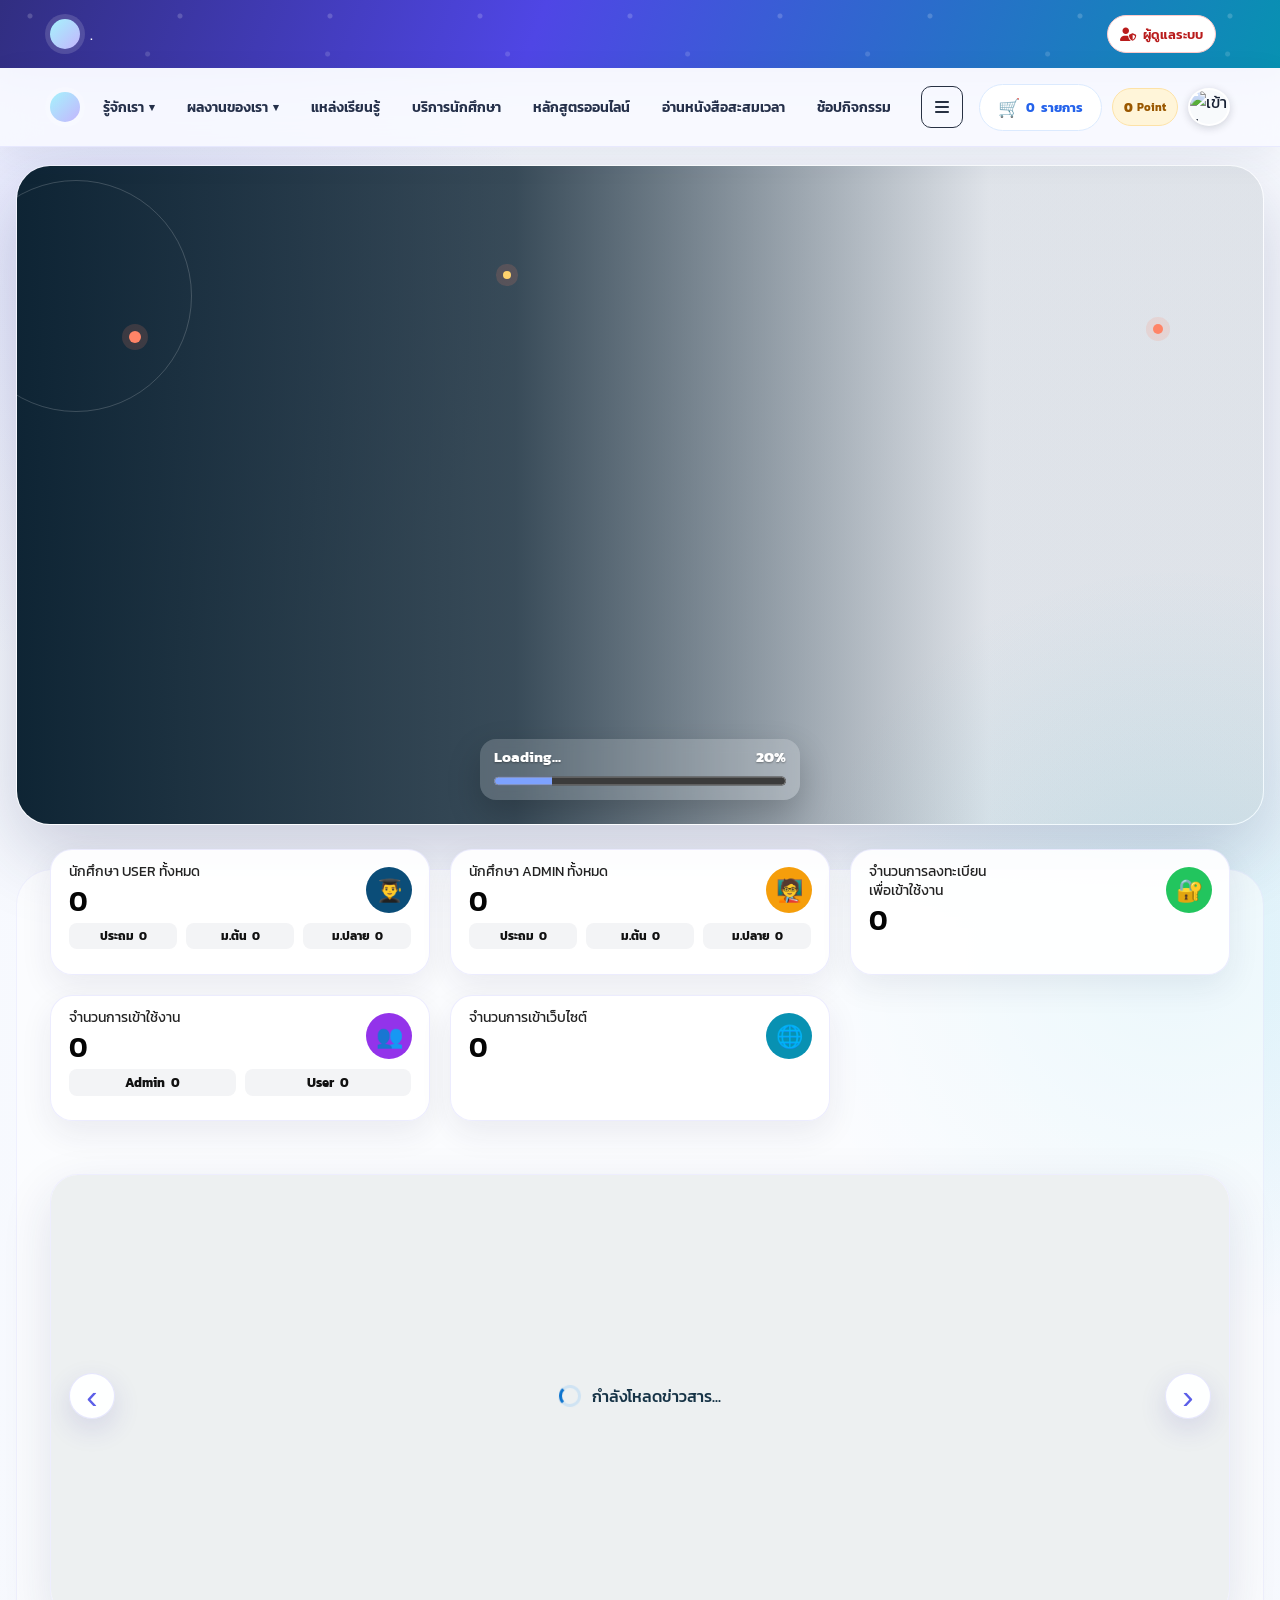
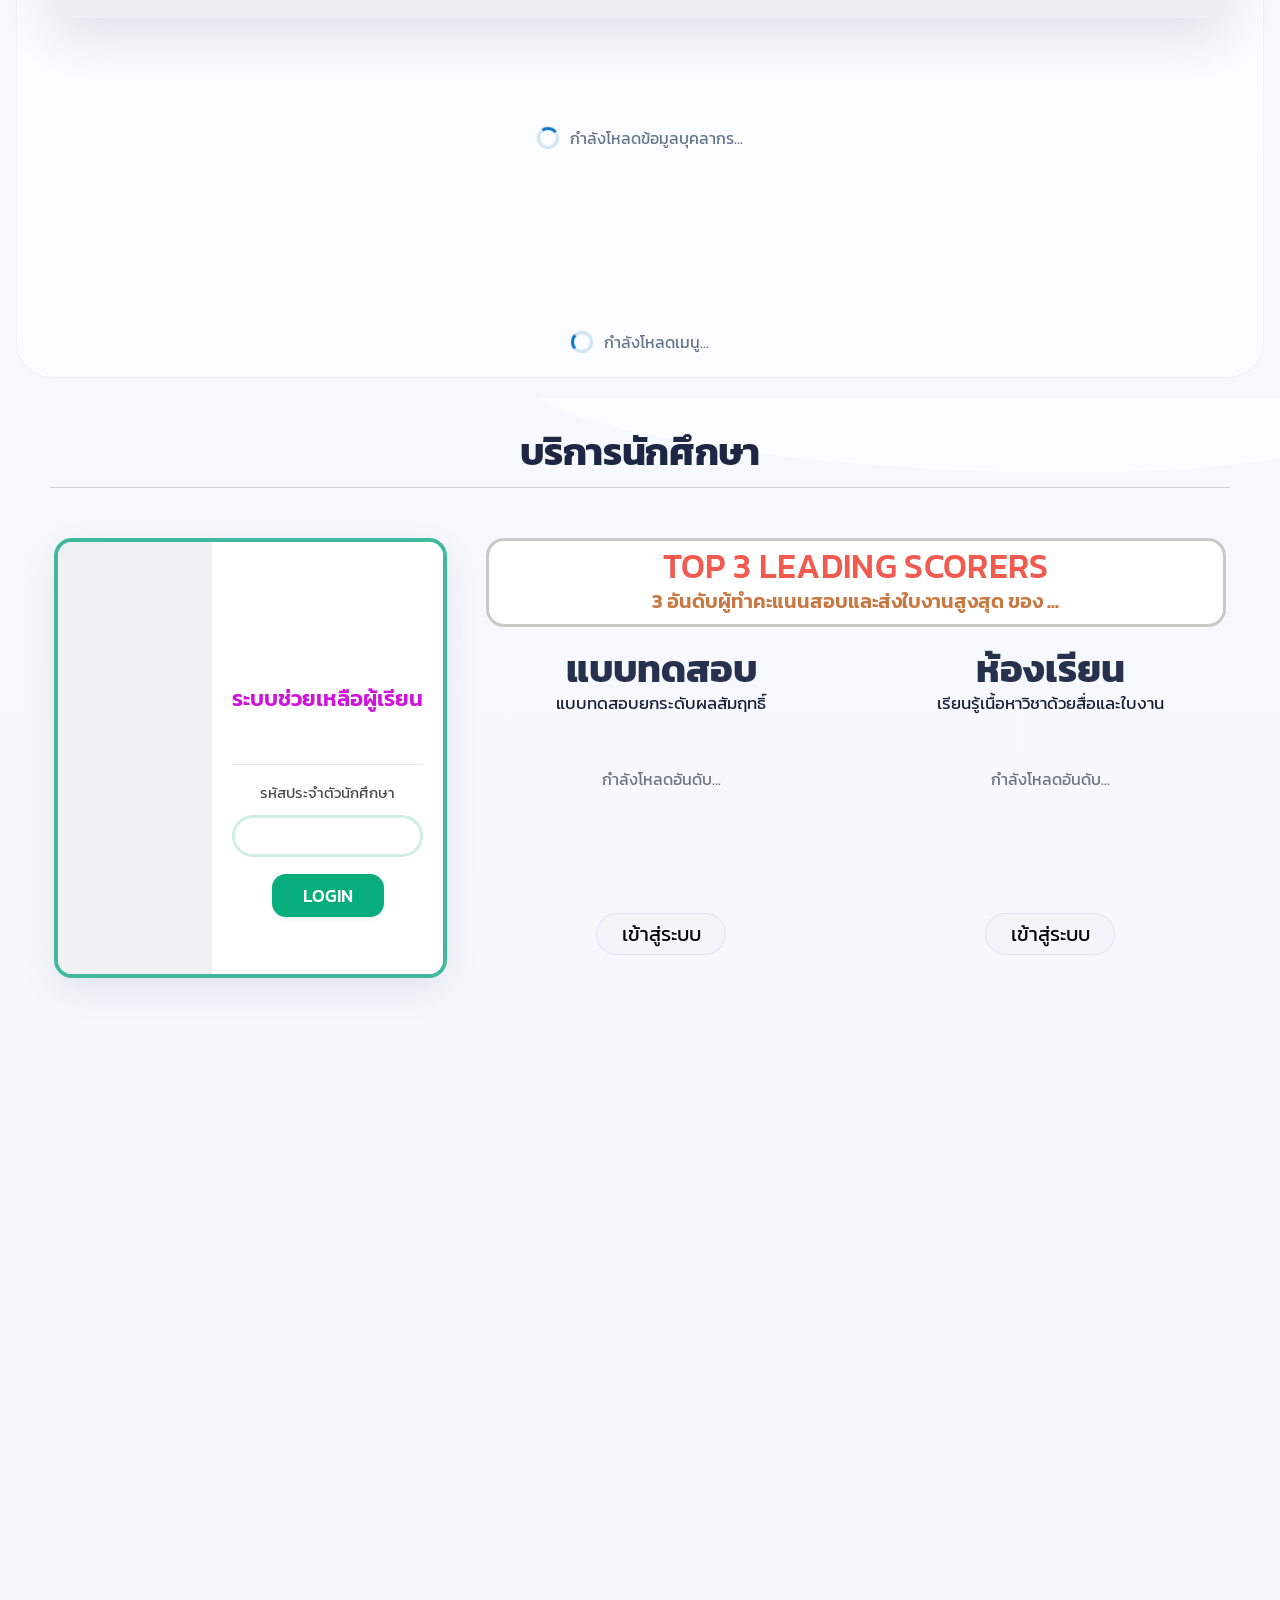
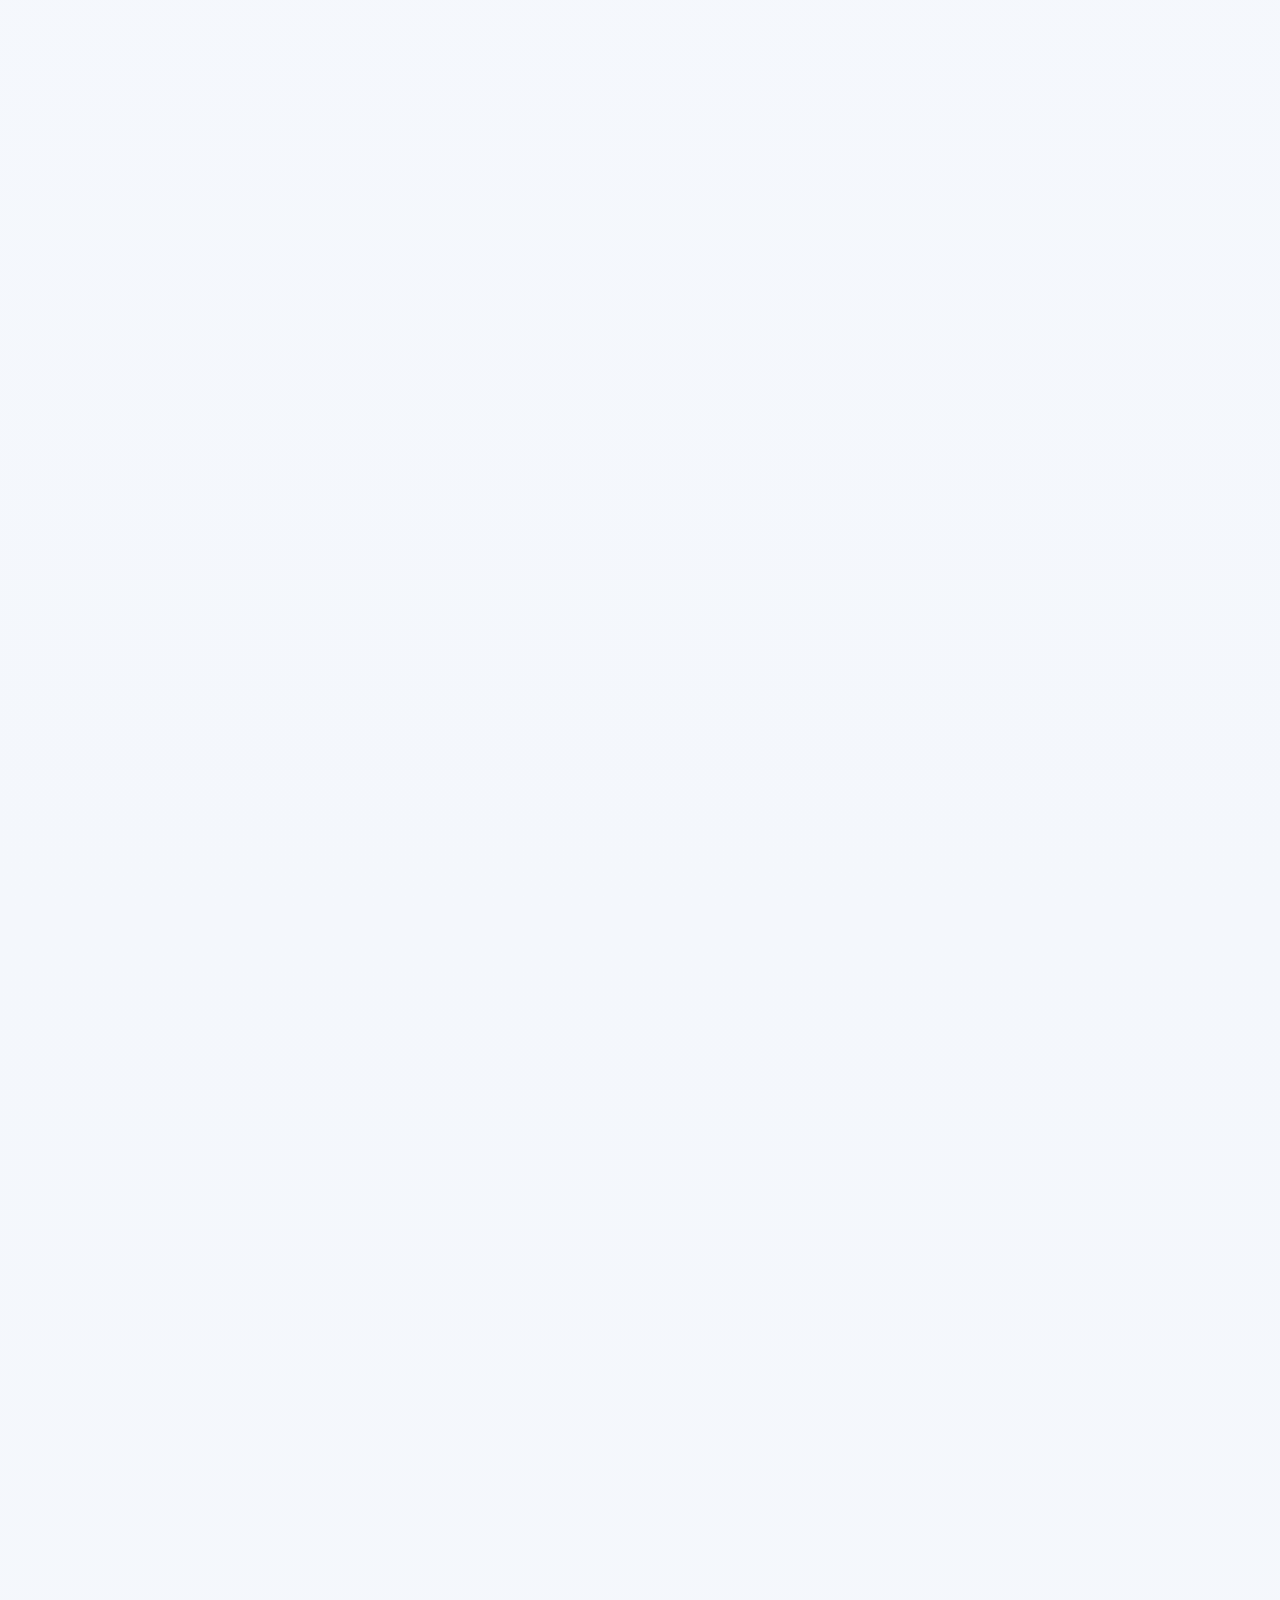
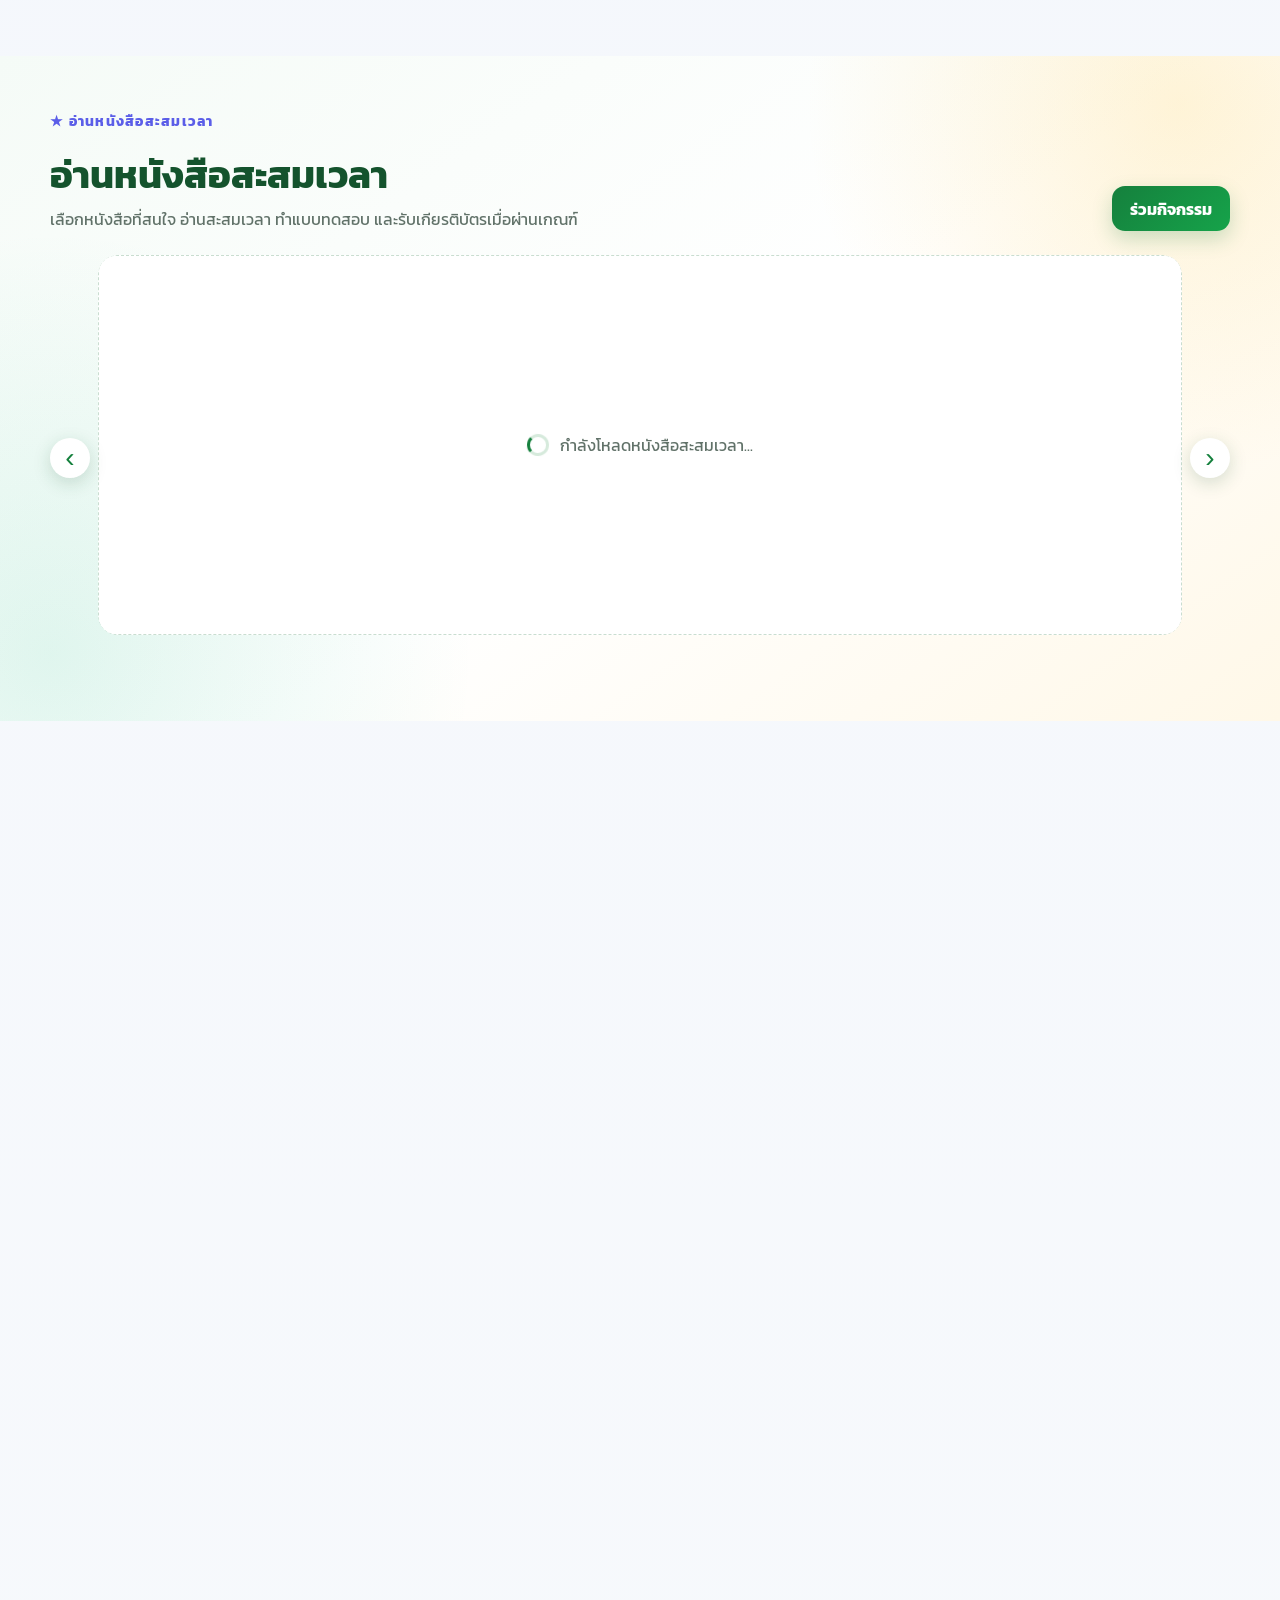
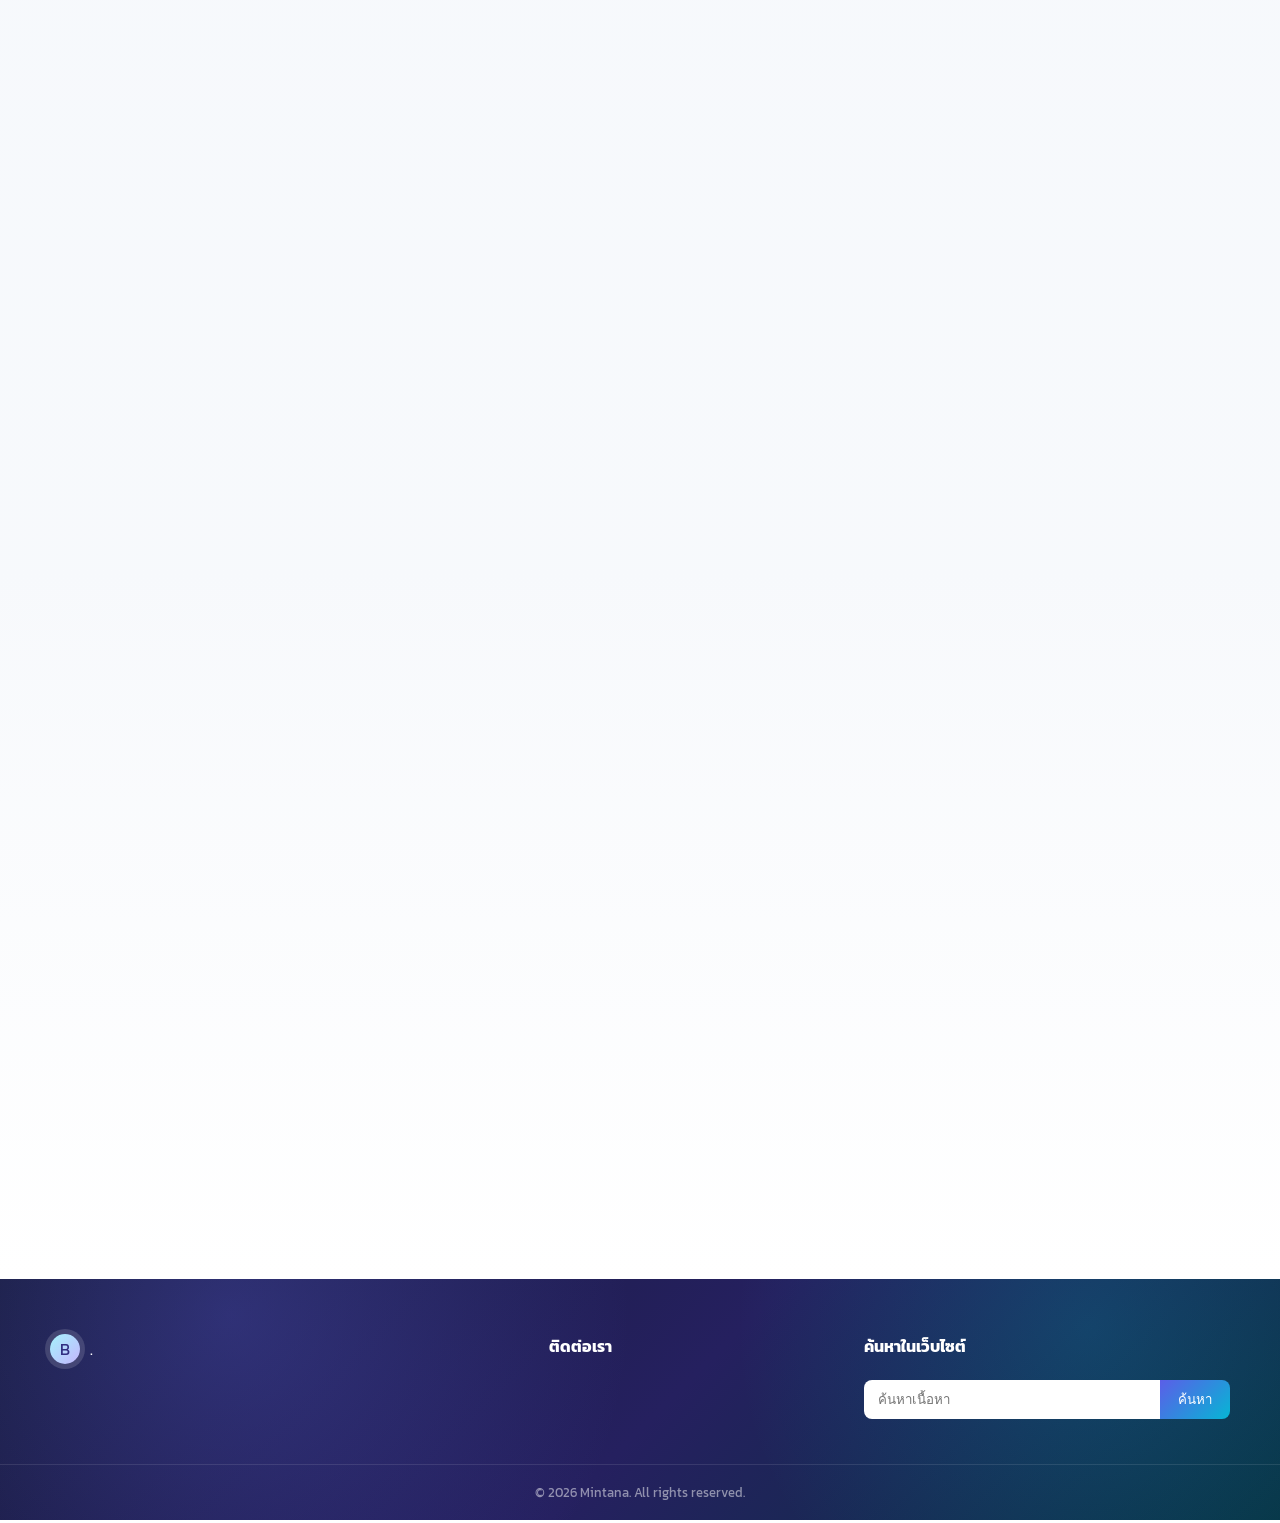
==== commit a4e0be3c: "lp360v2" ====
--- a/index.html
+++ b/index.html
@@ -1,1425 +1,10 @@
-<!DOCTYPE html>
-
-<html lang="th">
-<head>
-  <script src="sites-config.js?v=20260930-central-2"></script>
-  <script src="site-bootstrap.js?v=20260930-isolation-2"></script>
-
-  <meta charset="UTF-8" />
-  <script src="app-config.js?v=20260917-1"></script>
-  <meta name="viewport" content="width=device-width, initial-scale=1.0" />
-  <meta name="description" content="เว็บไซต์ศูนย์ส่งเสริมการเรียนรู้ระดับอำเภอเมืองลพบุรี" data-lp360-config-seo="description" />
-  <meta property="og:title" content="เว็บไซต์ สกร.ระดับอำเภอเมืองลพบุรี" data-lp360-config-og="1" />
-  <meta property="og:description" content="เว็บไซต์ศูนย์ส่งเสริมการเรียนรู้ระดับอำเภอเมืองลพบุรี" data-lp360-config-og="1" />
-  <meta property="og:type" content="website" data-lp360-config-og="1" />
-    <link rel="icon" type="image/png" href="https://static.wixstatic.com/media/a503e5_55b0959c5ce64be9bc2e8cb06ad4fcd0~mv2.png" data-lp360-static-icon="1">
-  <link rel="shortcut icon" type="image/png" href="https://static.wixstatic.com/media/a503e5_55b0959c5ce64be9bc2e8cb06ad4fcd0~mv2.png" data-lp360-static-icon="1">
-  <link rel="apple-touch-icon" href="https://static.wixstatic.com/media/a503e5_55b0959c5ce64be9bc2e8cb06ad4fcd0~mv2.png" data-lp360-static-icon="1">
-  <link rel="apple-touch-icon-precomposed" href="https://static.wixstatic.com/media/a503e5_55b0959c5ce64be9bc2e8cb06ad4fcd0~mv2.png" data-lp360-static-icon="1">
-  <title data-lp360-config-seo="title">เว็บไซต์ สกร.ระดับอำเภอเมืองลพบุรี</title>
-  <link rel="preconnect" href="https://fonts.googleapis.com">
-  <link rel="preconnect" href="https://script.google.com" crossorigin>
-  <link rel="preconnect" href="https://script.googleusercontent.com" crossorigin>
-  <link rel="preconnect" href="https://lh3.googleusercontent.com" crossorigin>
-  <link rel="dns-prefetch" href="//lh3.googleusercontent.com">
-  <link rel="preconnect" href="https://fonts.gstatic.com" crossorigin>
-  <link rel="preconnect" href="https://cdn.jsdelivr.net">
-  <link rel="preconnect" href="https://cdnjs.cloudflare.com">
-  <script>
-    // FIRST-LOAD FAST 2026-09-17
-    // 1) homecritical เริ่มพร้อม <head> เพื่อให้ Hero เริ่มดาวน์โหลดก่อน homefast ชุดใหญ่
-    // 2) preload Hero ล่าสุดจาก cache ทันทีในครั้งถัดไป
-    // 3) homefast เดิมยังทำงานต่อครบทุก section
-    (function () {
-      var NS = "LP360:DISTRICT:";
-      var API = window.APP_CONFIG.EXEC_URL;
-      var cacheKey = NS + 'SITE_FAST:homefast-v15-seo-t3t4-20261004';
-      var heroKey = NS + 'CRITICAL_IMAGE:hero-v1';
-      var maxAge = 24 * 60 * 60 * 1000;
-      var admin = false;
-      try { admin = Boolean(sessionStorage.getItem(NS + 'mysiteAdminToken')); } catch (_) {}
-
-
-      function optimizedImage(url, width) {
-        url = String(url || '').trim();
-        if (!url) return '';
-        var match = url.match(/lh3\.googleusercontent\.com\/d\/([-\w]{25,})/i);
-        if (!match && /drive\.google\.com/i.test(url)) match = url.match(/[-\w]{25,}/);
-        if (!match) return url;
-        return 'https://lh3.googleusercontent.com/d/' + match[1] + '=w' + (width || 1800);
-      }
-
-      function preloadImage(url) {
-        if (!url || document.querySelector('link[data-lp360-hero-preload="1"]')) return;
-        var link = document.createElement('link');
-        link.rel = 'preload';
-        link.as = 'image';
-        link.href = url;
-        link.setAttribute('fetchpriority', 'high');
-        link.setAttribute('data-lp360-hero-preload', '1');
-        document.head.appendChild(link);
-      }
-
-      function ensureHeroProgressMarkup() {
-        var overlay = document.getElementById('websiteHeroOverlay');
-        if (!overlay) return null;
-        var wrap = overlay.querySelector('.hero-image-progress-wrap');
-        if (!wrap) {
-          wrap = document.createElement('div');
-          wrap.className = 'hero-image-progress-wrap';
-          wrap.setAttribute('aria-live', 'polite');
-          wrap.hidden = true;
-          wrap.innerHTML = '<div class="hero-image-progress-row"><span class="hero-image-progress-label">Loading...</span><strong class="hero-image-progress-percent">0%</strong></div><progress class="hero-image-progress-bar" max="100" value="0">0%</progress>';
-          overlay.appendChild(wrap);
-        }
-        return {
-          wrap: wrap,
-          progress: wrap.querySelector('progress'),
-          percent: wrap.querySelector('.hero-image-progress-percent')
-        };
-      }
-
-      // Hero progress นับงานจริง 2 ส่วน: heroTitleText 50% + รูป Hero 50%
-      // ระหว่างรอแต่ละงาน แถบจะค่อย ๆ วิ่ง แต่ 100% จะเกิดเมื่อทั้งสองส่วนจบแล้วเท่านั้น
-      (function createHeroProgressCoordinator() {
-        if (window.LP360HeroProgress) return;
-
-        var state = {
-          titleReady: false,
-          imageReady: false,
-          imageUrl: '',
-          value: 0,
-          timer: null,
-          hideTimer: null
-        };
-
-        function ui() {
-          return ensureHeroProgressMarkup();
-        }
-
-        function setValue(value) {
-          var parts = ui();
-          if (!parts) return;
-          var next = Math.max(state.value, Math.min(100, Math.round(value)));
-          state.value = next;
-          parts.progress.value = next;
-          parts.progress.textContent = next + '%';
-          if (parts.percent) parts.percent.textContent = next + '%';
-          parts.wrap.hidden = false;
-        }
-
-        function target() {
-          var completed = (state.titleReady ? 1 : 0) + (state.imageReady ? 1 : 0);
-          if (completed >= 2) return 100;
-          if (completed === 1) return 95;
-          return 45;
-        }
-
-        function stopTimer() {
-          if (!state.timer) return;
-          clearTimeout(state.timer);
-          state.timer = null;
-        }
-
-        function tick() {
-          var goal = target();
-          if (goal >= 100) {
-            complete();
-            return;
-          }
-          if (state.value < goal) {
-            var step = state.value < 25 ? 4 : state.value < 50 ? 2 : state.value < 80 ? 2 : 1;
-            setValue(Math.min(goal, state.value + step));
-          }
-          state.timer = setTimeout(tick, state.value < 50 ? 150 : 260);
-        }
-
-        function start() {
-          var parts = ui();
-          if (!parts) return;
-          if (state.hideTimer) {
-            clearTimeout(state.hideTimer);
-            state.hideTimer = null;
-          }
-          parts.wrap.hidden = false;
-          if (state.value <= 0) setValue(4);
-          if (!state.timer) state.timer = setTimeout(tick, 100);
-        }
-
-        function complete() {
-          if (!(state.titleReady && state.imageReady)) return;
-          stopTimer();
-          setValue(100);
-          var parts = ui();
-          if (!parts) return;
-          if (state.hideTimer) clearTimeout(state.hideTimer);
-          state.hideTimer = setTimeout(function () {
-            if (parts.wrap) parts.wrap.hidden = true;
-          }, 420);
-        }
-
-        function titleReady() {
-          state.titleReady = true;
-          // heroTitleText = 50% ของงานทั้งหมด
-          if (state.value < 50) setValue(50);
-          start();
-          if (state.imageReady) complete();
-        }
-
-        function imageLoading(url) {
-          var normalized = String(url || '').trim();
-          if (normalized && normalized !== state.imageUrl) {
-            state.imageUrl = normalized;
-            state.imageReady = false;
-            // ถ้ากำลังเปลี่ยนรูปใหม่หลังจากเคยครบ 100% ให้เริ่มนับส่วนรูปใหม่
-            if (state.value >= 100) state.value = state.titleReady ? 50 : 0;
-          }
-          start();
-        }
-
-        function imageReady(url) {
-          var normalized = String(url || '').trim();
-          if (normalized && state.imageUrl && normalized !== state.imageUrl) return;
-          if (normalized) state.imageUrl = normalized;
-          state.imageReady = true;
-          // รูป Hero = อีก 50% ของงานทั้งหมด
-          if (!state.titleReady && state.value < 50) setValue(50);
-          start();
-          if (state.titleReady) complete();
-        }
-
-        window.LP360HeroProgress = {
-          start: start,
-          titleReady: titleReady,
-          imageLoading: imageLoading,
-          imageReady: imageReady,
-          getState: function () {
-            return {
-              titleReady: state.titleReady,
-              imageReady: state.imageReady,
-              imageUrl: state.imageUrl,
-              value: state.value
-            };
-          }
-        };
-
-        if (document.readyState === 'loading') {
-          document.addEventListener('DOMContentLoaded', start, { once: true });
-        } else {
-          start();
-        }
-      })();
-
-      function showHeroProgress(url) {
-        if (window.LP360HeroProgress) window.LP360HeroProgress.imageLoading(url);
-      }
-
-      function finishHeroProgress(url) {
-        if (window.LP360HeroProgress) window.LP360HeroProgress.imageReady(url);
-      }
-
-      function startHero(url) {
-        if (!url) {
-          if (window.LP360HeroProgress) window.LP360HeroProgress.imageReady('');
-          return;
-        }
-        window.__SITE_HERO_FAST_URL = url;
-        showHeroProgress(url);
-        var img = new Image();
-        try { img.fetchPriority = 'high'; img.decoding = 'async'; } catch (_) {}
-        img.onload = function () {
-          var apply = function () {
-            var overlay = document.getElementById('websiteHeroOverlay');
-            if (!overlay) return;
-            if (window.__SITE_HERO_FAST_URL !== url) return;
-            overlay.style.backgroundImage = 'linear-gradient(90deg,rgba(5,28,44,.96) 0%,rgba(5,28,44,.79) 40%,rgba(5,28,44,.1) 78%),url("' + url.replace(/"/g, '%22') + '")';
-            overlay.style.backgroundSize = 'cover';
-            overlay.style.backgroundPosition = 'center';
-            overlay.style.backgroundRepeat = 'no-repeat';
-            overlay.classList.add('website-hero-ready');
-            finishHeroProgress(url);
-          };
-          if (document.readyState === 'loading') document.addEventListener('DOMContentLoaded', apply, { once: true });
-          else apply();
-        };
-        img.onerror = function () {
-          var apply = function () {
-            var overlay = document.getElementById('websiteHeroOverlay');
-            if (!overlay) return;
-            overlay.classList.add('website-hero-ready');
-            finishHeroProgress(url);
-          };
-          if (document.readyState === 'loading') document.addEventListener('DOMContentLoaded', apply, { once: true });
-          else apply();
-        };
-        img.src = url;
-      }
-
-      var cachedHero = '';
-      try { cachedHero = localStorage.getItem(heroKey) || ''; } catch (_) {}
-      if (cachedHero) { preloadImage(cachedHero); startHero(cachedHero); }
-
-      // Critical request ใช้เฉพาะครั้งแรก/โหมดผู้ดูแล; ครั้งถัดไปใช้ Hero cache ทันที
-      window.__SITE_HOMECRITICAL_PREFETCH = (!cachedHero || admin) ? fetch(API + '?mode=homecritical', {
-        method: 'GET', cache: 'default', credentials: 'omit'
-      }).then(function (response) {
-        return response.ok ? response.json() : null;
-      }).then(function (result) {
-        var data = result && result.success !== false ? (result.data || result) : null;
-        if (!data) return result;
-        var hero = optimizedImage(data.heroImage, 1800);
-        if (hero) {
-          preloadImage(hero);
-          startHero(hero);
-          try { localStorage.setItem(heroKey, hero); } catch (_) {}
-        }
-        return result;
-      }).catch(function () { return null; }) : Promise.resolve(null);
-
-      function hasUsable(storage) {
-        if (!storage) return false;
-        try {
-          var saved = JSON.parse(storage.getItem(cacheKey) || 'null');
-          return Boolean(saved && saved.savedAt && (Date.now() - saved.savedAt <= maxAge));
-        } catch (_) { return false; }
-      }
-
-      if (!admin && (hasUsable(window.sessionStorage) || hasUsable(window.localStorage))) return;
-
-      var controller = typeof AbortController !== 'undefined' ? new AbortController() : null;
-      var timer = controller ? setTimeout(function () { controller.abort(); }, 30000) : null;
-      window.__SITE_HOMEFAST_PREFETCH = fetch(API + '?mode=homefast',
-        { method: 'GET', cache: 'default', credentials: 'omit', signal: controller ? controller.signal : undefined }
-      ).then(function (response) {
-        return response.ok ? response.json() : null;
-      }).then(function (result) {
-        return result;
-      }).catch(function () {
-        return null;
-      }).finally(function () {
-        if (timer) clearTimeout(timer);
-      });
-    })();
-  </script>
-  <link href="https://fonts.googleapis.com/css2?family=Kanit:wght@300;400;500;600;700;800&display=swap" rel="stylesheet">
-  <style>
-  #websiteHeroOverlay {
-    opacity: 1;
-    visibility: visible;
-    background: linear-gradient(90deg,rgba(5,28,44,.96) 0%,rgba(5,28,44,.79) 40%,rgba(5,28,44,.1) 78%);
-  }
-
-  #websiteHeroOverlay.website-hero-ready {
-    opacity: 1;
-    visibility: visible;
-    transition: opacity 0.25s ease;
-  }
-
-  #websiteHeroOverlay .hero-image-progress-wrap {
-    position: absolute;
-    left: 50%;
-    bottom: 24px;
-    transform: translateX(-50%);
-    width: min(320px, calc(100% - 48px));
-    display: flex;
-    flex-direction: column;
-    align-items: center;
-    gap: 8px;
-    padding: 10px 14px;
-    border-radius: 16px;
-    background: rgba(255,255,255,.18);
-    backdrop-filter: blur(6px);
-    box-shadow: 0 14px 34px rgba(0,0,0,.2);
-    z-index: 2;
-  }
-
-  #websiteHeroOverlay .hero-image-progress-wrap[hidden] {
-    display: none !important;
-  }
-
-  #websiteHeroOverlay .hero-image-progress-row {
-    width: 100%;
-    display: flex;
-    align-items: center;
-    justify-content: space-between;
-    gap: 12px;
-  }
-
-  #websiteHeroOverlay .hero-image-progress-percent {
-    font-size: 15px;
-    font-weight: 800;
-    color: #fff;
-    line-height: 1;
-    text-shadow: 0 1px 2px rgba(0,0,0,.35);
-  }
-
-  #websiteHeroOverlay .hero-image-progress-label {
-    font-size: 15px;
-    font-weight: 700;
-    color: #fff;
-    line-height: 1;
-    text-shadow: 0 1px 2px rgba(0,0,0,.35);
-  }
-
-  #websiteHeroOverlay .hero-image-progress-bar {
-    width: 100%;
-    height: 18px;
-    accent-color: #7da2ff;
-  }
-
-    /* ลดงาน layout/paint ของส่วนล่างที่ยังไม่อยู่ในจอ */
-    #learningSourceBox, #activityBox, #FBpostBox, #cliproomBox, #learningBaseModule {
-      content-visibility: auto;
-      contain-intrinsic-size: 1px 620px;
-    }
-</style>
-  <link rel="stylesheet" href="index-fast-core.css?v=20261020-news-blur-v1">
-  <link rel="stylesheet" href="user-box.css?v=20260921-section-layout-fix-v1">
-  <link rel="stylesheet" href="readbook-box.css?v=20260919-readbook-1">
-  <link rel="stylesheet" href="button-section.css?v=20260904-buttonsection-preview-active-3">
-  <style>
-    #learningBaseModule.shopactivity-preview{padding:52px 0;background:linear-gradient(145deg,#f4f7fb,#fff 55%,#eff5ff)}
-    #learningBaseModule .shopactivity-arrow{width:40px;height:40px;padding:0;border-radius:50%;background:#fff;color:#2563eb;font-size:28px}
-    #learningBaseModule .shopactivity-dot{width:9px;height:9px;padding:0;border-radius:20px;background:#cbd5e1}
-    #learningBaseModule .shopactivity-dot.active{width:27px;background:#2563eb}
-    @media(max-width:620px){#learningBaseModule.shopactivity-preview{padding:38px 0}#learningBaseModule .shopactivity-arrow{top:auto;bottom:0;width:36px;height:36px;padding:0}}
-  </style>
-  <link rel="stylesheet" href="index-fast-profile.css?v=20260921-admin-news-layout-v1">
-  <script defer src="https://cdn.jsdelivr.net/npm/sweetalert2@11"></script>
-  <link rel="stylesheet" href="edit-website.css?v=20260924-popup-fix-1">
-  <script defer src="edit-website.js?v=20260924-popup-fix-1"></script>
-<link
-  rel="stylesheet"
-  href="https://cdnjs.cloudflare.com/ajax/libs/font-awesome/6.7.2/css/all.min.css"
-  media="print" onload="this.media='all'">
-  <link rel="stylesheet"
-      href="https://cdn.jsdelivr.net/npm/bootstrap-icons@1.11.3/font/bootstrap-icons.min.css"
-      media="print" onload="this.media='all'">
-
-  <link rel="stylesheet" href="template-switcher.css?v=20260924-ui-3">
-  <script>window.LP360_TEMPLATE_SITE="amphoe";window.LP360_TEMPLATE_ADMIN_TOKEN_KEY="LP360:DISTRICT:mysiteAdminToken";</script>
-  <script src="template-switcher.js?v=20260925-template5-remove-learning-v1"></script>
-  <link id="templateColorStyle" rel="stylesheet" href="template-color.css?v=20260924-three-areas-2">
-  <script defer src="template-color.js?v=20260924-six-palettes-2"></script>
-  <link rel="stylesheet" href="hero-content-editor.css?v=20260924-tight-autosize-1">
-  <script defer src="hero-content-editor.js?v=20260924-tight-autosize-1"></script>
-  <link id="lpSweetAlertTemplate1Css" rel="stylesheet" href="https://cdn.jsdelivr.net/npm/sweetalert2@11/dist/sweetalert2.min.css">
-  <link rel="stylesheet" href="responsive-nav-services.css?v=20261003-navhero-1">
-  <link rel="stylesheet" href="site-header-responsive-overflow.css?v=20261003-section-sync-2">
-  <link rel="stylesheet" href="popup-admin.css?v=20261004-popup-admin-6">
-</head>
-<body class="website-data-loading">
-  <div id="adminLoginModal" class="admin-login-modal" hidden>
-    <form id="adminLoginForm" class="admin-login-card" autocomplete="on">
-      <button id="adminLoginClose" class="admin-login-close" type="button" aria-label="ปิด">&times;</button>
-      <div class="admin-login-icon"><i class="fa-solid fa-lock" aria-hidden="true"></i></div>
-      <h1>เข้าสู่ระบบจัดการเว็บไซต์</h1>
-      <p>กรอก Username และ Password เพื่อแสดงเครื่องมือแก้ไข</p>
-      <label for="adminUsername">Username</label>
-      <input id="adminUsername" name="username" type="text" autocomplete="username" required>
-      <label for="adminPassword">Password</label>
-      <div class="admin-password-wrap">
-        <input id="adminPassword" name="password" type="password" autocomplete="current-password" required>
-        <button id="adminTogglePassword" type="button" aria-label="แสดงหรือซ่อนรหัสผ่าน"><i class="fa-solid fa-eye"></i></button>
-      </div>
-      <button id="adminLoginSubmit" class="admin-login-submit" type="submit">เข้าสู่ระบบ</button>
-      <button id="adminForgotButton" class="admin-forgot" type="button">ลืมรหัสผ่าน?</button>
-      <div id="adminLoginStatus" class="admin-login-status" role="status"></div>
-    </form>
-  </div>
-
-  <div class="admin-mode-banner admin-only" role="status" aria-label="สถานะผู้ดูแลระบบ">
-    <div class="admin-storage-meter" id="adminStorageMeter" aria-label="พื้นที่จัดเก็บไฟล์ของผู้ดูแล">
-      <div class="admin-storage-labels">
-        <span id="adminStorageUsed">กำลังตรวจสอบพื้นที่...</span>
-        <span id="adminStorageLimit">กำลังโหลด...</span>
-      </div>
-      <div
-        class="admin-storage-track"
-        id="adminStorageTrack"
-        role="progressbar"
-        aria-label="พื้นที่จัดเก็บที่ใช้แล้ว"
-        aria-valuemin="0"
-        aria-valuemax="100"
-        aria-valuenow="0"
-      >
-        <span class="admin-storage-fill" id="adminStorageFill"></span>
-      </div>
-    </div>
-    <div class="admin-mode-label">Mode : ผู้ดูแลระบบ</div>
-  </div>
-
-  <div class="announcement">
-    <div class="container announcement-inner">
-      <a class="brand brand-light" href="#home" aria-label="Book Store home">
-        <span class="brand-icon" data-website-brand-icon></span>
-        <span data-website-brand-name>.</span>
-      </a>
-      <div class="announcement-mobile-center">
-      <div class="announcement-admin-actions" aria-label="การเข้าสู่ระบบผู้ดูแล">
-        <button id="adminLoginButton" class="admin-access-button" type="button">
-          <i class="fa-solid fa-user-shield" aria-hidden="true"></i>
-          <span>ผู้ดูแลระบบ</span>
-        </button>
-        <button id="adminLogoutButton" class="admin-access-button admin-logout-button" type="button" hidden>
-          <i class="fa-solid fa-right-from-bracket" aria-hidden="true"></i>
-          <span>ออกจากโหมดแก้ไข</span>
-        </button>
-      </div>
-      <div id="announcementSocials" class="announcement-socials" hidden aria-label="ช่องทางสื่อสังคมออนไลน์">
-        <a id="announcementLine" class="announcement-social announcement-line" target="_blank" rel="noopener noreferrer" aria-label="Line" hidden>
-          <i class="fa-brands fa-line" aria-hidden="true"></i>
-        </a>
-        <a id="announcementFacebook" class="announcement-social announcement-facebook" target="_blank" rel="noopener noreferrer" aria-label="Facebook" hidden>
-          <i class="fa-brands fa-facebook-f" aria-hidden="true"></i>
-        </a>
-        <a id="announcementYoutube" class="announcement-social announcement-youtube" target="_blank" rel="noopener noreferrer" aria-label="YouTube" hidden>
-          <i class="fa-brands fa-youtube" aria-hidden="true"></i>
-        </a>
-      </div>
-      </div>
-    </div>
-  </div>
-
-<header class="site-header">
-  <div class="container nav-wrap">
-
-    <a class="brand" href="#home" aria-label="หน้าหลัก">
-      <span class="brand-icon" data-website-brand-icon></span>
-      <span data-website-brand-name></span>
-    </a>
-
-    <nav class="main-nav" aria-label="เมนูหลัก">
-      <div class="main-nav-dropdown">
-        <button class="main-nav-dropdown-toggle" type="button" aria-expanded="false">
-          รู้จักเรา <span aria-hidden="true">▾</span>
-        </button>
-        <div class="main-nav-dropdown-menu" role="menu">
-          <a href="vision.html" role="menuitem">วิสัยทัศน์ อัตลักษณ์ พันธกิจ</a>
-          <a href="team.html" role="menuitem">บุคลากร</a>
-          <a href="contact.html" role="menuitem">ติดต่อ/สอบถาม</a>
-        </div>
-      </div>
-
-      <div class="main-nav-dropdown">
-        <button class="main-nav-dropdown-toggle" type="button" aria-expanded="false">
-          ผลงานของเรา <span aria-hidden="true">▾</span>
-        </button>
-        <div class="main-nav-dropdown-menu" role="menu">
-          <a href="best_practice.html" role="menuitem">Best Practice</a>
-          <a href="innovation.html" role="menuitem">สื่อ/นวัตกรรม</a>
-          <a href="media.html" role="menuitem">คลังสื่อการสอน</a>
-          <a href="reward.html" role="menuitem">รางวัล เกียรติบัตร</a>
-          <a href="course.html" role="menuitem">คลังหลักสูตร</a>
-        </div>
-      </div>
-
-      <a href="#learningSourceBox">แหล่งเรียนรู้</a>
-<div class="main-nav-dropdown">
-        <button class="main-nav-dropdown-toggle" type="button" aria-expanded="false">
-          สกร.ระดับตำบล <span aria-hidden="true">▾</span>
-        </button>
-        <div id="districtMenuList" class="main-nav-dropdown-menu" role="menu">
-          <span class="main-nav-dropdown-status">กำลังโหลด...</span>
-        </div>
-      </div>
-
-      <div class="main-nav-dropdown">
-        <button class="main-nav-dropdown-toggle" type="button" aria-expanded="false">
-          ห้องสมุด <span aria-hidden="true">▾</span>
-        </button>
-        <div id="libraryMenuList" class="main-nav-dropdown-menu" role="menu">
-          <span class="main-nav-dropdown-status">กำลังโหลด...</span>
-        </div>
-      </div>
-    </nav>
-
-    <div class="nav-profile-actions" aria-label="ข้อมูลสมาชิก">
-      <button
-        id="profileCartBtn"
-        class="profile-cart-btn"
-        type="button"
-        aria-label="เปิดตะกร้ากิจกรรม">
-        <span class="cart-icon">🛒</span>
-        <span id="profileCartCount">0</span> รายการ
-      </button>
-
-      <div
-        id="mobileProfilePoint"
-        class="mobile-profile-point"
-        role="button"
-        tabindex="0"
-        aria-label="ดูรายการกิจกรรม">
-        <strong id="mobileProfileHours">0</strong>
-        <span id="mobileProfileHoursLabel">Point</span>
-      </div>
-
-      <img
-        id="mobileProfilePhoto"
-        class="mobile-profile-photo"
-        src="https://static.wixstatic.com/media/a503e5_9064df4bf13044dab24382c889fa7d87~mv2.png"
-        alt="บัญชีผู้ใช้"
-        role="button"
-        tabindex="0"
-        aria-label="เปิดบัญชีผู้ใช้">
-
-    </div>
-
-  </div>
-</header>
-
-  <main>
-    <section id="home" class="hero">
-      <div id="websiteHeroOverlay" class="hero-overlay"></div>
-      <div id="editwebsite" class="editwebsite admin-only" aria-label="แก้ไขหน้าเว็บไซต์">
-        <button class="editwebsite-btn" type="button" data-editwebsite="text"><i class="fa-solid fa-pen-to-square" aria-hidden="true"></i>แก้ไขข้อความ</button>
-        <button class="editwebsite-btn" type="button" data-editwebsite="image"><i class="fa-solid fa-image" aria-hidden="true"></i>แก้ไขโลโก้ ชื่อ รูปหัวเว็บไซต์</button>
-        <button id="heroContentEditorButton" class="editwebsite-btn admin-only" type="button"><i class="fa-solid fa-up-down-left-right" aria-hidden="true"></i>จัดการข้อความ Header</button>
-        <button id="templateColorButton" class="editwebsite-btn admin-only" type="button" aria-haspopup="dialog" aria-controls="templateColorDialog"><i class="fa-solid fa-palette" aria-hidden="true"></i>ธีมสี</button>
-      </div>
-      <div class="container hero-content">
-        <div id="heroKickerText" class="eyebrow" hidden></div>
-        <h1 id="heroTitleText" hidden></h1>
-        <p id="heroDescriptionText" hidden></p>
-
-      </div>
-      <div class="floating-dot dot-1"></div>
-      <div class="floating-dot dot-2"></div>
-      <div class="floating-dot dot-3"></div>
-    </section>
-
-<!-- รถโมบาย + ข่าวสาร: แสดงแนวเดียวกัน -->
-<section id="news" class="news-section">
-  <div class="container">
-    <div id="homeSection" class="home-summary-section" aria-label="สรุปข้อมูลผู้ใช้งาน">
-      <div class="home-summary-grid">
-        <article class="home-summary-card home-summary-card-user">
-          <div class="home-summary-icon home-summary-icon-user" aria-hidden="true">👨‍🎓</div>
-          <div class="home-summary-title">นักศึกษา USER ทั้งหมด</div>
-          <div class="home-summary-number" id="userTotalBox">0</div>
-          <div class="home-summary-levels">
-            <div>ประถม <span id="userPrimaryBox">0</span></div>
-            <div>ม.ต้น <span id="userMiddleBox">0</span></div>
-            <div>ม.ปลาย <span id="userHighBox">0</span></div>
-          </div>
-        </article>
-
-        <article class="home-summary-card home-summary-card-admin">
-          <div class="home-summary-icon home-summary-icon-admin" aria-hidden="true">🧑‍🏫</div>
-          <div class="home-summary-title">นักศึกษา ADMIN ทั้งหมด</div>
-          <div class="home-summary-number" id="adminTotalBox">0</div>
-          <div class="home-summary-levels">
-            <div>ประถม <span id="adminPrimaryBox">0</span></div>
-            <div>ม.ต้น <span id="adminMiddleBox">0</span></div>
-            <div>ม.ปลาย <span id="adminHighBox">0</span></div>
-          </div>
-        </article>
-
-        <article class="home-summary-card home-summary-card-registration">
-          <div class="home-summary-icon home-summary-icon-registration" aria-hidden="true">🔐</div>
-          <div class="home-summary-title">จำนวนการลงทะเบียน<br>เพื่อเข้าใช้งาน</div>
-          <div class="home-summary-number" id="registrationCountBox">0</div>
-        </article>
-
-        <article class="home-summary-card home-summary-card-login">
-          <div class="home-summary-icon home-summary-icon-login" aria-hidden="true">👥</div>
-          <div class="home-summary-title">จำนวนการเข้าใช้งาน</div>
-          <div class="home-summary-number" id="loginCountBox">0</div>
-          <div class="home-summary-levels home-summary-login-levels">
-            <div>Admin <span id="adminLoginCountBox">0</span></div>
-            <div>User <span id="userLoginCountBox">0</span></div>
-          </div>
-        </article>
-
-        <article class="home-summary-card home-summary-card-website">
-          <div class="home-summary-icon home-summary-icon-website" aria-hidden="true">🌐</div>
-          <div class="home-summary-title">จำนวนการเข้าเว็บไซต์</div>
-          <div class="home-summary-number" id="websiteVisitCountBox">0</div>
-        </article>
-      </div>
-    </div>
-
-    <div id="newsBusLayout" class="news-bus-layout bus-is-hidden">
-      <div class="news-column">
-        <div class="section-heading">
-   
-        </div>
-
-        <div id="newsSlider" class="news-slider">
-          <button id="manageNewsButton" class="editwebsite-btn news-manager-trigger admin-only" type="button"><i class="fa-solid fa-newspaper" aria-hidden="true"></i>จัดการข่าวสาร</button>
-          <div id="newsSlides" class="news-slides">
-            <div class="news-loading section-loading-with-spinner"><span class="section-loading-spinner" aria-hidden="true"></span>กำลังโหลดข่าวสาร...</div>
-          </div>
-          <button id="newsPrev" class="news-arrow news-prev" type="button" aria-label="ข่าวก่อนหน้า">‹</button>
-          <button id="newsNext" class="news-arrow news-next" type="button" aria-label="ข่าวถัดไป">›</button>
-          <div id="newsDots" class="news-dots"></div>
-        </div>
-
-        <!-- กล่องข้อมูลต่อใต้ข่าวสาร: อยู่ในแถวเดียวกัน -->
-        <div class="news-info-row admin-news-info-row">
-          <div class="admin-news-info-note admin-only"><i class="fa-solid fa-circle-info" aria-hidden="true"></i>เข้าหน้าเพจแต่ละรายการเพื่อเพิ่มข้อมูล</div>
-          <aside id="bossBox" class="boss-box" hidden aria-live="polite">
-            <div class="boss-photo-wrap">
-              <img id="bossPhoto" class="boss-photo" src="" alt="รูปผู้บริหาร" loading="lazy" decoding="async" fetchpriority="low">
-            </div>
-            <div class="boss-text">
-              <div id="bossName" class="boss-name"></div>
-              <div id="bossPosition" class="boss-position"></div>
-            </div>
-          </aside>
-
-          <section id="studentBox" class="student-box menu-shortcuts" aria-label="เมนูลัด">
-            <div id="settingMenuGrid" class="setting-menu-grid" aria-live="polite">
-              <div class="setting-menu-loading section-loading-with-spinner"><span class="section-loading-spinner" aria-hidden="true"></span>กำลังโหลดเมนู...</div>
-            </div>
-          </section>
-        </div>
-
-      </div>
-    </div>
-  </div>
-</section>
-
-<!-- บริการนักศึกษา: อยู่หลัง news-info-row และก่อนรายการ User -->
-<section id="studentServicesBox" data-nav-label="บริการนักศึกษา" class="student-services-section" aria-labelledby="studentServicesTitle" data-admin-section="1">
-  <div class="container">
-    <div class="student-services-box">
-      <h2 id="studentServicesTitle">บริการนักศึกษา</h2>
-
-      <div class="student-services-grid">
-        <div class="student-services-account">
-          <div class="student-services-login-card" aria-label="เข้าสู่ระบบช่วยเหลือผู้เรียน">
-            <div class="student-services-login-visual">
-              <img
-                id="studentServicesLoginPhoto"
-                class="student-services-login-banner"
-                style="visibility:hidden"
-                loading="lazy"
-                decoding="async"
-                alt="ภาพระบบช่วยเหลือผู้เรียน">
-            </div>
-
-            <div class="student-services-login-body">
-              <div class="student-services-login-logo-wrap">
-                <img
-                  id="studentServicesLoginLogo"
-                  class="student-services-login-logo"
-                  alt="โลโก้หน่วยงาน">
-              </div>
-
-              <div class="student-services-login-brand">
-                <div id="studentServicesLoginTitle" class="student-services-login-title">ระบบช่วยเหลือผู้เรียน</div>
-                <div id="studentServicesLoginSubtitle" class="student-services-login-subtitle"></div>
-              </div>
-
-              <form id="studentServicesLoginForm" class="student-services-login">
-                <label for="studentServicesId">รหัสประจำตัวนักศึกษา</label>
-                <input
-                  id="studentServicesId"
-                  name="studentId"
-                  type="text"
-                  inputmode="numeric"
-                  maxlength="10"
-                  autocomplete="off"
-                  aria-label="รหัสประจำตัวนักศึกษา">
-                <button id="studentServicesLoginBtn" type="submit">LOGIN</button>
-              </form>
-
-            </div>
-          </div>
-        </div>
-
-        <div class="student-service-top3-banner" role="group" aria-label="Top 3 Leading Scorers">
-          <div class="student-service-top3-title">TOP 3 LEADING SCORERS</div>
-          <div class="student-service-top3-subtitle">
-            3 อันดับผู้ทำคะแนนสอบและส่งใบงานสูงสุด ของ <span id="studentServiceTop3Organization">...</span>
-          </div>
-        </div>
-
-        <article class="student-service-card student-service-exam"
-                 data-ranking-type="quiz">
-          <div class="student-service-card-heading">
-            <strong>แบบทดสอบ</strong>
-            <span>แบบทดสอบยกระดับผลสัมฤทธิ์</span>
-          </div>
-          <div class="student-service-board">
-            <div class="student-service-tabs" role="tablist" aria-label="เลือกระดับชั้นของรายงานแบบทดสอบ">
-              <button class="is-active" type="button" role="tab" aria-selected="true" data-level="ประถม">ประถม</button>
-              <button type="button" role="tab" aria-selected="false" data-level="ม.ต้น">ม.ต้น</button>
-              <button type="button" role="tab" aria-selected="false" data-level="ม.ปลาย">ม.ปลาย</button>
-            </div>
-            <div class="student-service-ranking" aria-live="polite">
-              <span class="student-service-ranking-status">กำลังโหลดอันดับ...</span>
-            </div>
-            <a class="student-service-open" href="quiz.html" target="_blank" rel="noopener">เข้าสู่ระบบ</a>
-          </div>
-        </article>
-
-        <article class="student-service-card student-service-classroom"
-                 data-ranking-type="worksheet">
-          <div class="student-service-card-heading">
-            <strong>ห้องเรียน</strong>
-            <span>เรียนรู้เนื้อหาวิชาด้วยสื่อและใบงาน</span>
-          </div>
-          <div class="student-service-board">
-            <div class="student-service-tabs" role="tablist" aria-label="เลือกระดับชั้นของรายงานใบงาน">
-              <button class="is-active" type="button" role="tab" aria-selected="true" data-level="ประถม">ประถม</button>
-              <button type="button" role="tab" aria-selected="false" data-level="ม.ต้น">ม.ต้น</button>
-              <button type="button" role="tab" aria-selected="false" data-level="ม.ปลาย">ม.ปลาย</button>
-            </div>
-            <div class="student-service-ranking" aria-live="polite">
-              <span class="student-service-ranking-status">กำลังโหลดอันดับ...</span>
-            </div>
-            <a class="student-service-open" href="classroom.html" target="_blank" rel="noopener">เข้าสู่ระบบ</a>
-          </div>
-        </article>
-      </div>
-    </div>
-  </div>
-</section>
-
-
-<!-- อ่านหนังสือสะสมเวลา: ดึงรายการหนังสือจาก Web App ที่ DATABSE_MAIN_ID > Sheet!D26 -->
-
-
-<!-- รายการ User: แสดงเป็นสไลด์ก่อนแหล่งเรียนรู้ -->
-<section id="userBox" class="user-box-section" aria-label="รายการผู้ใช้งาน" data-admin-section="2">
-  <div class="container">
-    <div class="user-box-heading">
-      <a class="user-box-heading-link" href="user_all.html">
-        <div>
-          <div class="user-box-kicker">★ ผู้ใช้งาน Learning Platform 360</div>
-          <h2>รายการ User</h2>
-        </div>
-        <span class="user-box-open-all">ดูรายการทั้งหมด</span>
-      </a>
-    </div>
-
-    <div id="userBoxSlider" class="user-box-slider">
-      <div id="userBoxTrack" class="user-box-track">
-        <div class="user-box-loading section-loading-with-spinner"><span class="section-loading-spinner" aria-hidden="true"></span>กำลังโหลดรายการ User...</div>
-      </div>
-      <button id="userBoxPrev" class="user-box-arrow user-box-prev" type="button" aria-label="รายการก่อนหน้า">‹</button>
-      <button id="userBoxNext" class="user-box-arrow user-box-next" type="button" aria-label="รายการถัดไป">›</button>
-    </div>
-  </div>
-</section>
-
-<!-- แหล่งเรียนรู้ในพื้นที่: Box แยก ไม่กระทบระบบเดิม -->
-<section id="learningSourceBox" class="lsb-section" data-admin-section="3">
-  <div class="container">
-
-    <div class="section-heading learning-source-heading">
-      <div>
-        <div class="activity-box-kicker">
-          ★ แหล่งเรียนรู้ในพื้นที่
-        </div>
-
-        <h2>แหล่งเรียนรู้ผ่านแผนที่</h2>
-      </div>
-
-      <a class="editwebsite-btn learning-admin-button admin-only" href="addlearning.html" target="_blank" rel="noopener noreferrer"><i class="fa-solid fa-map-location-dot" aria-hidden="true"></i>จัดการแหล่งเรียนรู้</a>
-
-      <a id="lsbOpenAll"
-         class="lsb-open-all"
-         href="learning.html" target="_blank">
-        ดูรายการทั้งหมด
-      </a>
-    </div>
-
-    <div class="lsb-rating-note">
-      รายการเรียงตามจำนวนคะแนนความพึงพอใจ
-      <span aria-hidden="true">★</span>
-    </div>
-
-    <div class="lsb-box">
-      <div id="lsbAreaGrid" class="lsb-area-grid">
-        <div class="lsb-loading section-loading-with-spinner"><span class="section-loading-spinner" aria-hidden="true"></span>กำลังโหลดแหล่งเรียนรู้...</div>
-      </div>
-
-      <div id="lsbShowAllWrap" class="lsb-show-all-wrap" hidden>
-        <button id="lsbShowAllBtn" class="lsb-show-all-btn" type="button">
-          แสดงแหล่งเรียนรู้ทั้งหมด
-        </button>
-      </div>
-    </div>
-
-  </div>
-</section>
-
-<!-- ห้องเรียนออนไลน์: ใช้ระบบ Login เดียวกับ accountBtn -->
-
-<!-- Activity Box: ข้อมูลจากชีต activity -->
-<section id="activityBox" class="activity-box-section" data-admin-section="4">
-  <div class="activity-box-container">
-<div class="activity-box-heading activity-admin-heading">
-
-    <div>
-        <div class="activity-box-kicker">
-            ★ ข่าวกิจกรรม
-        </div>
-
-        <h2>จดหมายข่าว</h2>
-    </div>
-
-<button id="manageNewsletterButton" class="editwebsite-btn newsletter-manager-trigger admin-only" type="button"><i class="fa-solid fa-envelope-open-text" aria-hidden="true"></i>เพิ่มจดหมายข่าว</button>
-
-<a class="activity-box-more-btn"
-   href="activity.html">
-  ดูกิจกรรมทั้งหมด
-</a>
-
-</div>
-
-    <div id="activityBoxStatus" class="activity-box-status section-loading-with-spinner"><span class="section-loading-spinner" aria-hidden="true"></span>กำลังโหลดกิจกรรม...</div>
-
-    <div id="activityBoxGrid" class="activity-box-grid"></div>
-  </div>
-</section>
-
-<!-- FBpostBox: โพสต์ Facebook จากชีต facebook ของทุก Spreadsheet ตำบล -->
-<section id="FBpostBox" class="fbpost-box-section" aria-labelledby="fbpostBoxTitle" data-admin-section="5">
-  <div class="fbpost-box-container">
-    <div class="fbpost-box-heading fbpost-admin-heading">
-      <div>
-        <div class="activity-box-kicker">★ FACEBOOK</div>
-        <h2 id="fbpostBoxTitle">โพสต์จากพื้นที่</h2>
-      </div>
-
-      <button id="manageFacebookButton" class="editwebsite-btn facebook-manager-trigger admin-only" type="button"><i class="fa-brands fa-facebook" aria-hidden="true"></i>เพิ่มโพสต์ Facebook</button>
-
-      <a class="fbpost-box-more-btn" href="fbpost.html">
-        ดูโพสต์ทั้งหมด
-      </a>
-    </div>
-
-    <div id="fbpostBoxStatus" class="fbpost-box-status section-loading-with-spinner"><span class="section-loading-spinner" aria-hidden="true"></span>กำลังโหลดโพสต์ Facebook...</div>
-
-    <div id="fbpostBoxGrid" class="fbpost-box-grid"></div>
-  </div>
-</section>
-
-<section id="readBookTimeBox" data-online-service-label="อ่านหนังสือสะสมเวลา" class="readbook-section" aria-labelledby="readBookTimeTitle" data-admin-section="6">
-  <div class="container">
-    <div class="readbook-admin-actions admin-only" aria-label="จัดการหนังสือสะสมเวลา">
-      <a class="editwebsite-btn learning-admin-button admin-only" href="addreadbook.html" target="_blank" rel="noopener noreferrer">
-        <i class="fa-solid fa-pen-to-square" aria-hidden="true"></i>
-        <span>จัดการหนังสือ</span>
-      </a>
-    </div>
-
-    <div class="readbook-heading">
-      <div>
-        <div class="activity-box-kicker">★ อ่านหนังสือสะสมเวลา</div>
-        <h2 id="readBookTimeTitle">อ่านหนังสือสะสมเวลา</h2>
-        <p>เลือกหนังสือที่สนใจ อ่านสะสมเวลา ทำแบบทดสอบ และรับเกียรติบัตรเมื่อผ่านเกณฑ์</p>
-      </div>
-      <a class="cliproom-open-all readbook-open-all" href="readbook.html" target="_blank" rel="noopener noreferrer">ร่วมกิจกรรม</a>
-    </div>
-
-    <div class="readbook-slider">
-      <button id="readBookPrev" class="readbook-arrow readbook-prev" type="button" aria-label="หนังสือก่อนหน้า">‹</button>
-      <div class="readbook-viewport">
-        <div id="readBookTrack" class="readbook-track">
-          <div class="readbook-loading"><span class="readbook-spinner" aria-hidden="true"></span><span>กำลังโหลดหนังสือสะสมเวลา...</span></div>
-        </div>
-      </div>
-      <button id="readBookNext" class="readbook-arrow readbook-next" type="button" aria-label="หนังสือถัดไป">›</button>
-      <div id="readBookDots" class="readbook-dots" aria-label="หน้ารายการหนังสือ"></div>
-    </div>
-  </div>
-</section>
-
-<section id="cliproomBox" data-online-service-label="หลักสูตรออนไลน์" class="cliproom-section" aria-labelledby="cliproomTitle" data-admin-section="7">
-  <div class="container">
-    <div class="cliproom-admin-actions admin-only" aria-label="จัดการหลักสูตรอบรมออนไลน์">
-      <a class="cliproom-admin-course-button" href="admincliproom.html" target="_blank" rel="noopener noreferrer">
-        <i class="fa-solid fa-pen-to-square" aria-hidden="true"></i>
-        <span>เพิ่ม/แก้ไขหลักสูตร</span>
-      </a>
-    </div>
-    <div class="cliproom-heading">
-      <div>
-        <div class="activity-box-kicker">★ CLIPROOM</div>
-        <div class="cliproom-title-row">
-          <div class="cliproom-title-copy">
-            <h2 id="cliproomTitle">หลักสูตรอบรมออนไลน์</h2>
-            <p>เรียนรู้ผ่านวิดีโอ ทำแบบทดสอบ และรับเกียรติบัตรออนไลน์</p>
-          </div>
-          <img
-            class="cliproom-certificate-image"
-            src="https://static.wixstatic.com/media/a503e5_2215286aaadd48a5922a7813c980a3af~mv2.png"
-            alt="รับเกียรติบัตรออนไลน์"
-            loading="lazy">
-        </div>
-      </div>
-      <a class="cliproom-open-all" href="cliproom.html" target="_blank" rel="noopener">ดูหลักสูตรทั้งหมด</a>
-    </div>
-    <div class="cliproom-slider">
-      <button id="cliproomPrev" class="cliproom-arrow cliproom-prev" type="button" aria-label="หลักสูตรก่อนหน้า">‹</button>
-      <div class="cliproom-viewport"><div id="cliproomTrack" class="cliproom-track"><div class="cliproom-loading"><span class="cliproom-spinner"></span>กำลังโหลดหลักสูตร...</div></div></div>
-      <button id="cliproomNext" class="cliproom-arrow cliproom-next" type="button" aria-label="หลักสูตรถัดไป">›</button>
-      <div id="cliproomDots" class="cliproom-dots" aria-label="หน้ารายการหลักสูตร"></div>
-    </div>
-  </div>
-</section>
-
-<section id="learningBaseModule" data-online-service-label="ช้อปกิจกรรม" class="shopactivity-preview" aria-labelledby="shopActivityTitle" data-admin-section="8">
-  <div class="container">
-    <div class="shopactivity-admin-actions admin-only" aria-label="จัดการกิจกรรม">
-      <a class="shopactivity-admin-edit-button" href="addactivity.html" target="_blank" rel="noopener noreferrer">
-        <i class="fa-solid fa-pen-to-square" aria-hidden="true"></i>
-        <span>เพิ่ม/แก้ไขกิจกรรม</span>
-      </a>
-    </div>
-    <div class="shopactivity-preview-heading">
-      <div>
-        <div class="activity-box-kicker">★ ฐานการเรียนรู้</div>
-        <div class="shopactivity-title-row">
-          <div class="shopactivity-title-copy">
-            <h2 id="shopActivityTitle">ช้อปกิจกรรม</h2>
-            <p>เลือกกิจกรรมที่สนใจ สะสม Point และยืนยันการเข้าร่วมได้ในหน้ากิจกรรม</p>
-          </div>
-          <img
-            class="shopactivity-title-image"
-            src="https://static.wixstatic.com/media/a503e5_4950e79a08734dba9bac49c414baeed8~mv2.png"
-            alt="Certificate"
-            loading="lazy">
-        </div>
-      </div>
-      <a class="shopactivity-open-all" href="shopactivity.html" target="_blank" rel="noopener">ดูกิจกรรมทั้งหมด</a>
-    </div>
-    <div class="shopactivity-slider">
-      <button id="shopActivityPrev" class="shopactivity-arrow shopactivity-prev" type="button" aria-label="กิจกรรมก่อนหน้า">‹</button>
-      <div class="shopactivity-viewport">
-        <div id="shopActivityTrack" class="shopactivity-track">
-          <div class="shopactivity-loading"><span class="shopactivity-spinner"></span>กำลังโหลดกิจกรรม...</div>
-        </div>
-      </div>
-      <button id="shopActivityNext" class="shopactivity-arrow shopactivity-next" type="button" aria-label="กิจกรรมถัดไป">›</button>
-      <div id="shopActivityDots" class="shopactivity-dots"></div>
-    </div>
-  </div>
-</section>
-
-
-<section id="buttonsection" class="button-section" aria-label="ปุ่มทางลัด">
-  <div class="container">
-    <div class="button-section-admin-actions admin-only">
-      <button id="manageButtonSectionButton" class="button-section-manage" type="button">
-        <i class="fa-solid fa-sliders" aria-hidden="true"></i>
-        <span>จัดการปุ่ม</span>
-      </button>
-    </div>
-    <div id="buttonSectionGrid" class="button-section-grid">
-      <div class="button-section-loading section-loading-with-spinner"><span class="section-loading-spinner" aria-hidden="true"></span>กำลังโหลดรายการปุ่ม...</div>
-    </div>
-  </div>
-</section>
-
-  </main>
-
-  <footer id="contact" class="footer">
-    <div class="container footer-inner">
-      <div>
-        <a class="brand brand-light" href="#home"><span class="brand-icon" data-website-brand-icon>B</span><span data-website-brand-name>.</span></a>
-        <p id="footerOrganization" class="footer-organization" hidden></p>
-        <p id="footerDescription" hidden></p>
-      </div>
-      <div>
-        <h4>ติดต่อเรา</h4>
-        <p id="footerAddress" hidden></p>
-        <p id="footerPhone" hidden></p>
-      </div>
-      <div>
-        <h4>ค้นหาในเว็บไซต์</h4>
-        <form id="siteSearchForm" class="subscribe-form" role="search">
-          <input id="siteSearchInput" type="search" placeholder="ค้นหาเนื้อหา" aria-label="ค้นหาเนื้อหาในเว็บไซต์" required>
-          <button type="submit">ค้นหา</button>
-        </form>
-      </div>
-    </div>
-    <div class="copyright">© 2026 Mintana. All rights reserved.</div>
-  </footer>
-
-<script defer src="button-section.js?v=20260922-ui-cleanup-1"></script>
-<script defer src="index-fast.js?v=20261020-news-blur-v1"></script>
-  <script defer src="readbook-box.js?v=20260919-readbook-1"></script>
-
-<!-- Student Modal -->
-<div id="studentModal" class="learning-modal">
-  <div class="learning-modal-box">
-
-    <button
-      class="btn-red learning-modal-close"
-      type="button"
-      aria-label="ปิด"
-      onclick="LearningBase.closeModal('studentModal')">
-      ×
-    </button>
-
-    <!-- ส่วน Login -->
-    <div id="loginSection">
-      <h2>👤 Login</h2>
-
-      <label for="loginPhone">เบอร์โทร</label>
-      <input
-        id="loginPhone"
-        maxlength="10"
-        inputmode="numeric">
-
-      <div class="learning-login-actions">
-        <button
-          type="button"
-          onclick="LearningBase.studentLogin()">
-          Login
-        </button>
-
-        <button
-          id="newRegisterBtn"
-          class="btn-green"
-          type="button"
-          onclick="LearningBase.showRegisterBox()">
-          ลงทะเบียนผู้ใช้ใหม่
-        </button>
-      </div>
-    </div>
-
-    <!-- ส่วนลงทะเบียน -->
-    <div id="registerBox" style="display:none">
-      <h2>👤 ลงทะเบียนสมาชิก</h2>
-
-      <label for="stuFullname">
-        ชื่อ-นามสกุล
-      </label>
-
-      <input
-        id="stuFullname"
-        autocomplete="name">
-
-      <label for="stuPhone">
-        เบอร์โทร
-      </label>
-
-      <input
-        id="stuPhone"
-        maxlength="10"
-        inputmode="numeric"
-        autocomplete="tel">
-
-      <label for="stuAddress">
-        ที่อยู่
-      </label>
-
-      <textarea
-        id="stuAddress"
-        autocomplete="street-address">
-      </textarea>
-
-      <label for="stuPhoto">
-        แนบรูปภาพ
-      </label>
-
-      <input
-        id="stuPhoto"
-        class="learning-file-input"
-        type="file"
-        accept="image/jpeg,image/png,image/webp,image/gif">
-
-      <div class="learning-photo-help">
-        รองรับ JPG, PNG, WEBP หรือ GIF
-        ขนาดไม่เกิน 5 MB
-      </div>
-
-      <div
-        id="stuPhotoPreviewWrap"
-        class="learning-photo-preview-wrap"
-        hidden>
-
-        <img
-          id="stuPhotoPreview"
-          class="learning-photo-preview"
-          alt="ตัวอย่างรูปที่แนบ">
-
-        <button
-          type="button"
-          class="learning-photo-remove"
-          onclick="LearningBase.clearStudentPhoto()">
-          ลบรูป
-        </button>
-      </div>
-
-      <div class="learning-register-actions">
-        <button
-          class="btn-green"
-          type="button"
-          onclick="LearningBase.registerStudent()">
-          ลงทะเบียน
-        </button>
-      </div>
-    </div>
-
-    <!-- ส่วนหลังเข้าสู่ระบบ -->
-    <div
-      id="logoutBox"
-      style="margin-top:15px;display:none">
-
-      <div
-        style="
-          display:flex;
-          gap:8px;
-          flex-wrap:wrap;
-        ">
-
-        <button
-          class="btn-green"
-          type="button"
-          onclick="LearningBase.showRegisterBox()">
-          ลงทะเบียน
-        </button>
-      </div>
-    </div>
-
-  </div>
-</div>
-<!-- =====================================================
-     Popup แก้ไขโปรไฟล์
-     แยกจาก Popup ลงทะเบียนเดิมทั้งหมด
-====================================================== -->
-<div id="editProfileModal" class="learning-modal">
-  <div class="learning-modal-box edit-profile-modal-box">
-
-    <div class="edit-profile-header">
-
-      <h2 class="edit-profile-title">
-        <i class="fa fa-user" aria-hidden="true"></i>
-        แก้ไขโปรไฟล์
-      </h2>
-
-      <button
-        class="learning-modal-close edit-profile-close"
-        type="button"
-        aria-label="ปิด"
-        onclick="LearningBase.closeEditProfile()">
-        ×
-      </button>
-
-    </div>
-
-    <div
-      id="editPhotoPreviewWrap"
-      class="edit-profile-preview-wrap"
-      hidden>
-
-      <img
-        id="editPhotoPreview"
-        class="edit-profile-preview"
-        alt="ตัวอย่างรูปโปรไฟล์">
-
-      <button
-        class="btn-red edit-profile-remove-photo"
-        type="button"
-        onclick="LearningBase.removeEditProfilePhoto()">
-        ลบรูป
-      </button>
-    </div>
-
-    <div class="edit-profile-form">
-
-      <label for="editFullname">ชื่อ-นามสกุล</label>
-      <input
-        id="editFullname"
-        class="learning-input"
-        type="text"
-        autocomplete="name">
-
-      <label for="editPhone">เบอร์โทร</label>
-      <input
-        id="editPhone"
-        class="learning-input"
-        type="tel"
-        maxlength="10"
-        inputmode="numeric"
-        autocomplete="tel">
-
-      <label for="editAddress">ที่อยู่</label>
-      <textarea
-        id="editAddress"
-        class="learning-input"
-        rows="4"></textarea>
-
-      <label for="editPhoto">แนบรูปภาพ</label>
-
-      <div class="edit-profile-file-box">
-        <input
-          id="editPhoto"
-          type="file"
-          accept="image/jpeg,image/png,image/webp,image/gif">
-      </div>
-
-      <small class="edit-profile-help">
-        รองรับ JPG, PNG, WEBP หรือ GIF ขนาดไม่เกิน 5 MB
-      </small>
-
-      <div class="edit-profile-actions">
-        <button
-          id="saveEditProfileBtn"
-          class="btn-green"
-          type="button"
-          onclick="LearningBase.saveEditProfile()">
-          บันทึก
-        </button>
-      </div>
-
-    </div>
-
-    <div class="edit-profile-footer">
-      <button
-        class="profile-logout-btn edit-profile-logout-btn"
-        type="button"
-        onclick="LearningBase.logoutFromEditProfile()">
-        ออกจากระบบ
-      </button>
-    </div>
-
-  </div>
-</div>
-<!-- Cart Modal -->
-<div id="cartModal" class="learning-modal">
-  <div class="learning-modal-box">
-
-    <button
-      class="btn-red learning-modal-close"
-      type="button"
-      aria-label="ปิด"
-      onclick="LearningBase.closeModal('cartModal')">
-      ×
-    </button>
-
-    <h2>🛒 ตะกร้ากิจกรรมของคุณ</h2>
-
-    <div class="learning-modal-content">
-      <div id="cartList"></div>
-    </div>
-
-  </div>
-</div>
-
-<div id="detailModal" class="learning-modal">
-  <div class="learning-modal-box" style="max-width:900px">
-    <div id="detailContent"></div>
-    <div style="display:flex;gap:8px;flex-wrap:wrap;margin-top:15px">
-      <button id="detailAddCartBtn"><i class="bi bi-bag-plus-fill"></i> ใส่ตะกร้า</button>
-     <button
-    class="detail-close-btn"
-    type="button"
-    aria-label="ปิด"
-    onclick="LearningBase.closeModal('detailModal')">
-    ×
-</button>
-    </div>
-  </div>
-</div>
-
-
-<!-- Popup รายละเอียดหนังสือ -->
-</div>
-
-  
-
-<!-- เมนูด้านล่างสำหรับสมาร์ทโฟนและแท็บเล็ต: สร้างจากเมนูหลักด้านบนอัตโนมัติ -->
-<nav id="mobileBottomNav"
-     class="mobile-bottom-nav"
-     aria-label="เมนูหลักสำหรับสมาร์ทโฟนและแท็บเล็ต">
-
-  <button id="mobileBottomMore" type="button" class="mobile-bottom-link mobile-bottom-more" aria-expanded="false" hidden>
-    <i class="fa-solid fa-bars" aria-hidden="true"></i>
-    <span>เมนู</span>
-  </button>
-
-  <div id="mobileBottomPanel" class="mobile-bottom-panel" hidden>
-    <div class="mobile-bottom-panel-head">
-      <strong id="mobileBottomPanelTitle">เมนู</strong>
-      <button id="mobileBottomPanelClose" type="button" aria-label="ปิดเมนู">×</button>
-    </div>
-    <div id="mobileBottomPanelBody" class="mobile-bottom-panel-body"></div>
-  </div>
-</nav>
-<script defer src="main-nav-services.js?v=20261003-shopactivity-stable-5"></script>
-<script defer src="desktop-nav-overflow.js?v=20261003-overflow-stable-3"></script>
-<script defer src="mobile-bottom-nav.js?v=20261003-overflow-stay-open-7"></script>
-  <!-- Popup ประชาสัมพันธ์จากชีต boss -->
-  <div id="bossPopup" class="boss-popup" hidden aria-hidden="true">
-    <div class="boss-popup-dialog" role="dialog" aria-modal="true" aria-label="ประชาสัมพันธ์">
-      <button id="bossPopupClose" class="boss-popup-close" type="button" aria-label="ปิด">×</button>
-      <img id="bossPopupImage" class="boss-popup-image" src="" alt="ภาพประชาสัมพันธ์">
-      <div id="bossPopupActions" class="boss-popup-actions" hidden>
-        <a id="bossPopupDetail" class="boss-popup-detail" href="#" target="_blank" rel="noopener noreferrer">รายละเอียด</a>
-      </div>
-    </div>
-  </div>
-  <button id="templateSwitcherButton" class="admin-only template-switcher-fixed-button" type="button" aria-haspopup="dialog" aria-controls="templateSwitcherModal"><i class="fa-solid fa-palette" aria-hidden="true"></i>เปลี่ยน Template</button>
-
-  <div id="templateColorDialog" hidden role="presentation">
-    <div class="template-color-panel" role="dialog" aria-modal="true" aria-labelledby="templateColorTitle">
-      <div class="template-color-head"><h2 id="templateColorTitle">เลือกธีมสี</h2><button class="template-color-close" type="button" aria-label="ปิด">×</button></div>
-      <div class="template-color-grid" aria-label="ธีมสี 6 แบบ"></div>
-      <div class="template-color-status" role="status" aria-live="polite"></div>
-      <div class="template-color-actions"><button class="template-color-cancel" type="button">ยกเลิก</button><button class="template-color-save" type="button">บันทึกธีมสี</button></div>
-    </div>
-  </div>
-  <div id="templateSwitcherModal" class="template-switcher-modal" hidden aria-hidden="true">
-    <div class="template-switcher-dialog" role="dialog" aria-modal="false" aria-labelledby="templateSwitcherTitle">
-      <div class="template-switcher-head">
-        <div>
-          <h2 id="templateSwitcherTitle" class="template-switcher-title">เปลี่ยน Template</h2>
-          <p class="template-switcher-sub">ที่บันทึกไว้: <strong id="templateSwitcherCurrent">Template1</strong></p>
-        </div>
-        <button class="template-switcher-close" type="button" aria-label="ปิดโดยไม่บันทึก">×</button>
-      </div>
-      <div class="template-switcher-grid" aria-label="เลือก Template เพื่อดูตัวอย่าง"></div>
-      <div class="template-switcher-status" role="status" aria-live="polite"></div>
-      <div class="template-switcher-actions">
-        <button id="templateSwitcherCancel" class="template-switcher-action template-switcher-cancel" type="button">ยกเลิก</button>
-        <button id="templateSwitcherSave" class="template-switcher-action template-switcher-save" type="button">บันทึก Template</button>
-      </div>
-    </div>
-  </div>
-
-  <div id="heroContentEditorPanel" class="hero-content-editor-panel admin-only" hidden aria-hidden="true">
-    <div class="hero-content-editor-head">
-      <div><h3>จัดการข้อความ Header</h3><p>ลากกล่องข้อความในรูป Hero ได้ทั้งซ้าย-ขวาและขึ้น-ลง</p></div>
-      <button id="heroContentEditorClose" class="hero-content-editor-close" type="button" aria-label="ปิดโดยไม่บันทึก">×</button>
-    </div>
-    <div class="hero-editor-row"><span class="hero-editor-label">TEXT หลัก</span><div class="hero-editor-stepper"><button type="button" data-hero-step="titleSize" data-delta="-2">−</button><output id="heroTitleSizeValue">56px</output><button type="button" data-hero-step="titleSize" data-delta="2">+</button></div></div>
-    <div class="hero-editor-row"><span class="hero-editor-label">ลักษณะ TEXT หลัก</span><div class="hero-editor-font-style" aria-label="ลักษณะอักษร TEXT หลัก"><button type="button" data-hero-title-weight="bold">หนา</button><button type="button" data-hero-title-weight="normal">ปกติ</button><button type="button" data-hero-title-style="italic">เอียง</button><button type="button" data-hero-title-style="normal">ไม่เอียง</button></div></div>
-    <div class="hero-editor-row"><span class="hero-editor-label">TEXT บน</span><div class="hero-editor-stepper"><button type="button" data-hero-step="kickerSize" data-delta="-1">−</button><output id="heroKickerSizeValue">12px</output><button type="button" data-hero-step="kickerSize" data-delta="1">+</button></div></div>
-    <div class="hero-editor-row"><span class="hero-editor-label">TEXT ล่าง</span><div class="hero-editor-stepper"><button type="button" data-hero-step="descriptionSize" data-delta="-1">−</button><output id="heroDescriptionSizeValue">16px</output><button type="button" data-hero-step="descriptionSize" data-delta="1">+</button></div></div>
-    <div class="hero-editor-row"><span class="hero-editor-label">จัดแนวทั้ง 3 ข้อความ</span><div class="hero-editor-align"><button type="button" data-hero-align="left" aria-label="ชิดซ้าย"><i class="fa-solid fa-align-left"></i></button><button type="button" data-hero-align="center" aria-label="ตรงกลาง"><i class="fa-solid fa-align-center"></i></button><button type="button" data-hero-align="right" aria-label="ชิดขวา"><i class="fa-solid fa-align-right"></i></button></div></div>
-    <div class="hero-editor-colors">
-      <label class="hero-editor-color">Text หลัก<input id="heroTitleColor" type="color" value="#ffffff"></label>
-      <label class="hero-editor-color">Text บน<input id="heroKickerColor" type="color" value="#ffffff"></label>
-      <label class="hero-editor-color">TEXT ล่าง<input id="heroDescriptionColor" type="color" value="#ffffff"></label>
-    </div>
-    <div class="hero-editor-overlay-mode">
-      <span class="hero-editor-overlay-mode-title">รูปแบบความเข้ม Overlay</span>
-      <div class="hero-editor-overlay-modes" role="group" aria-label="รูปแบบความเข้ม Overlay">
-        <button type="button" data-hero-overlay-mode="left" title="เข้มด้านซ้ายแล้วค่อย ๆ จางไปทางขวา">ซ้าย→ขวา</button>
-        <button type="button" data-hero-overlay-mode="right" title="เข้มด้านขวาแล้วค่อย ๆ จางไปทางซ้าย">ขวา→ซ้าย</button>
-        <button type="button" data-hero-overlay-mode="uniform" title="ความเข้มเท่ากันตลอดภาพ">เท่ากัน</button>
-      </div>
-    </div>
-    <div class="hero-editor-overlay-control">
-      <label class="hero-editor-overlay-color">Overlay <input id="heroOverlayColor" type="color" value="#051c2c" aria-label="สี Overlay"></label>
-      <label class="hero-editor-overlay-opacity">ความเข้ม <input id="heroOverlayOpacity" type="range" min="0" max="100" step="1" value="72"><output id="heroOverlayOpacityValue">72%</output></label>
-    </div>
-    <div class="hero-editor-row"><span class="hero-editor-label">การมองเห็น</span><button id="heroContentVisibility" class="hero-editor-eye" type="button"><i class="fa-solid fa-eye"></i> แสดง</button></div>
-    <div class="hero-editor-note">การลาก/ปรับขนาด/สีเป็นตัวอย่างทันที แต่จะยังไม่บันทึกจนกด “บันทึก”</div>
-    <div id="heroContentEditorStatus" class="hero-editor-status" role="status" aria-live="polite"></div>
-    <div class="hero-editor-actions"><button id="heroContentEditorCancel" type="button">ยกเลิก</button><button id="heroContentEditorSave" type="button">บันทึก</button></div>
-  </div>
-
-  <script defer src="mobile-hero-fit.js?v=20261003-mobile-fit-1"></script>
-  <script defer src="popup-admin.js?v=popup-admin-7"></script>
-</body>
-</html>
+<!doctype html>
+<html lang="th"><head><meta charset="utf-8">
+<meta name="viewport" content="width=device-width, initial-scale=1">
+<title>ศกร.ระดับตำบลประชาธิปัตย์</title>
+<meta name="description" content="เว็บไซต์ศูนย์การเรียนรู้ระดับตำบลประชาธิปัตย์">
+<meta property="og:title" content="ศกร.ระดับตำบลประชาธิปัตย์">
+<meta property="og:description" content="เว็บไซต์ศูนย์การเรียนรู้ระดับตำบลประชาธิปัตย์">
+<link rel="icon" href="https://static.wixstatic.com/media/a503e5_55b0959c5ce64be9bc2e8cb06ad4fcd0~mv2.png" data-lp360-static-icon="1">
+<meta http-equiv="refresh" content="0; url=./prachatipatai/">
+</head><body><a href="./prachatipatai/">เข้าสู่เว็บไซต์ ศกร.ระดับตำบลประชาธิปัตย์</a></body></html>
